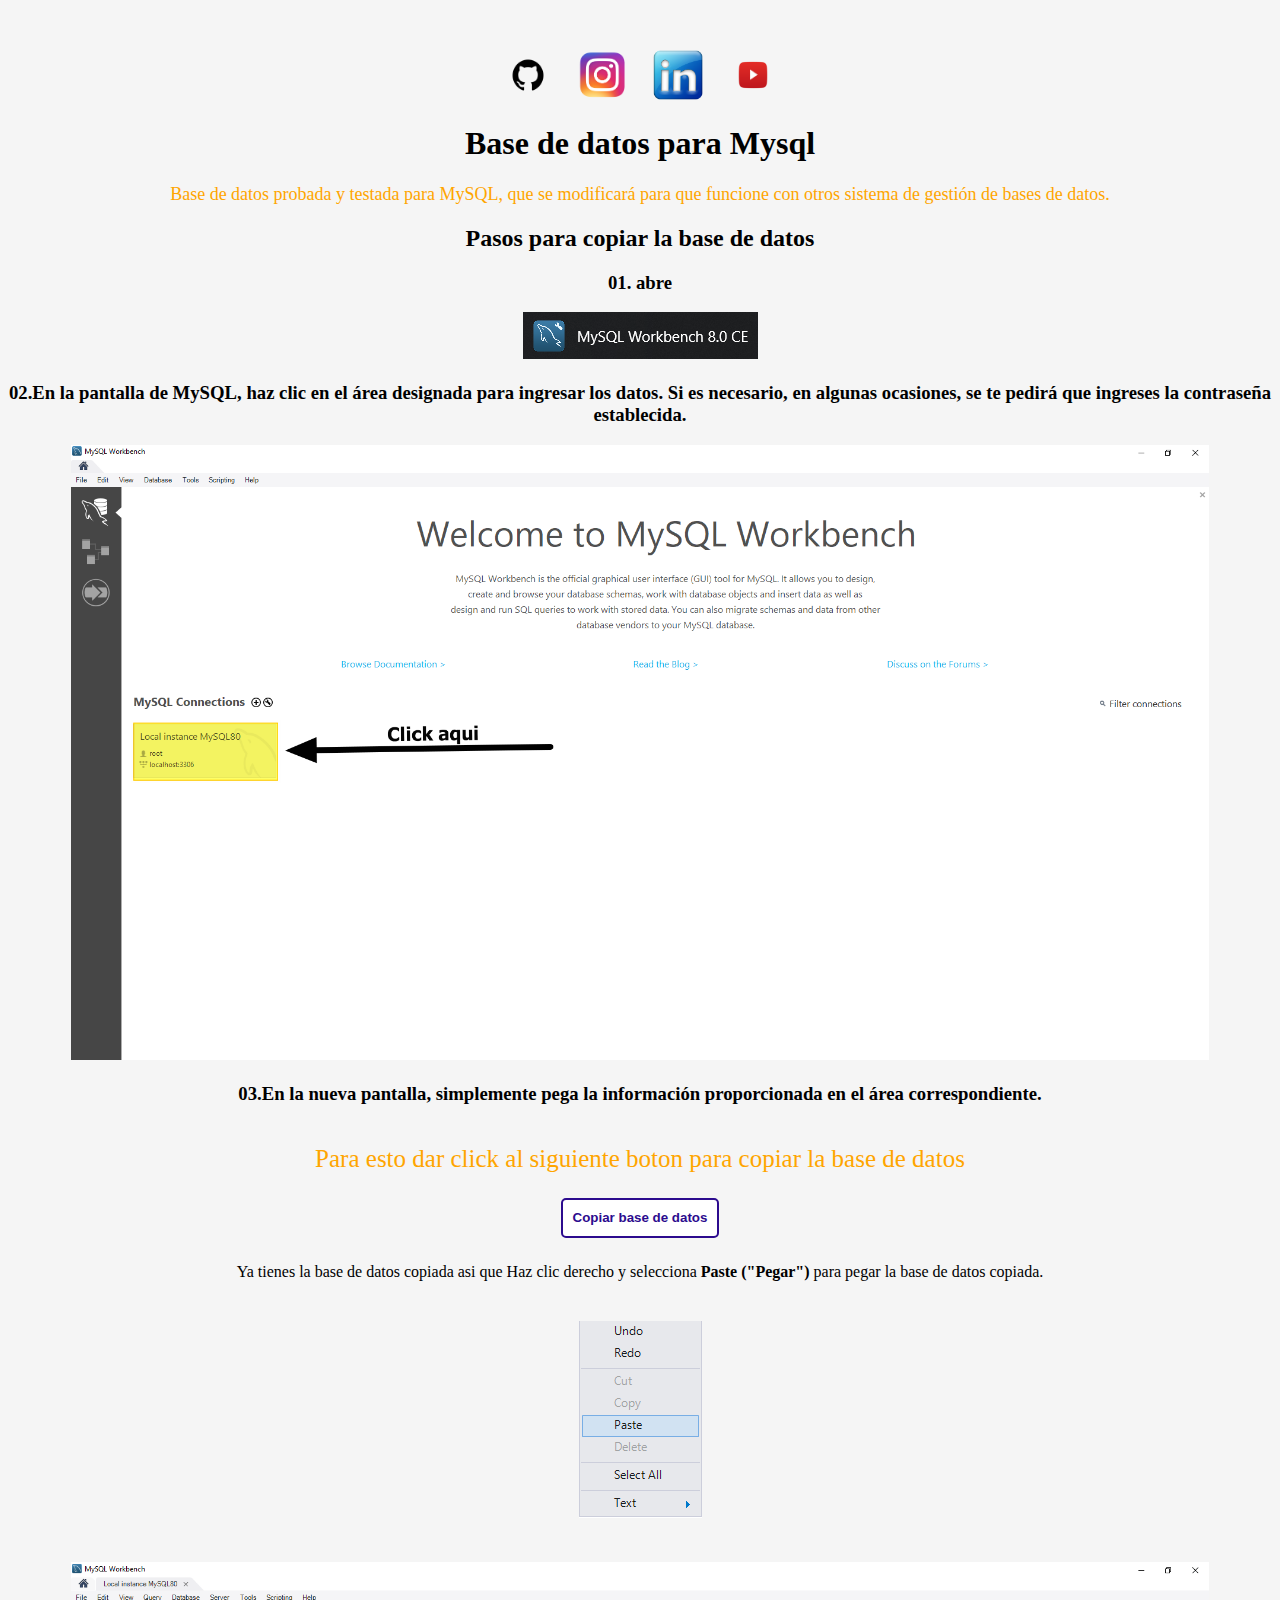
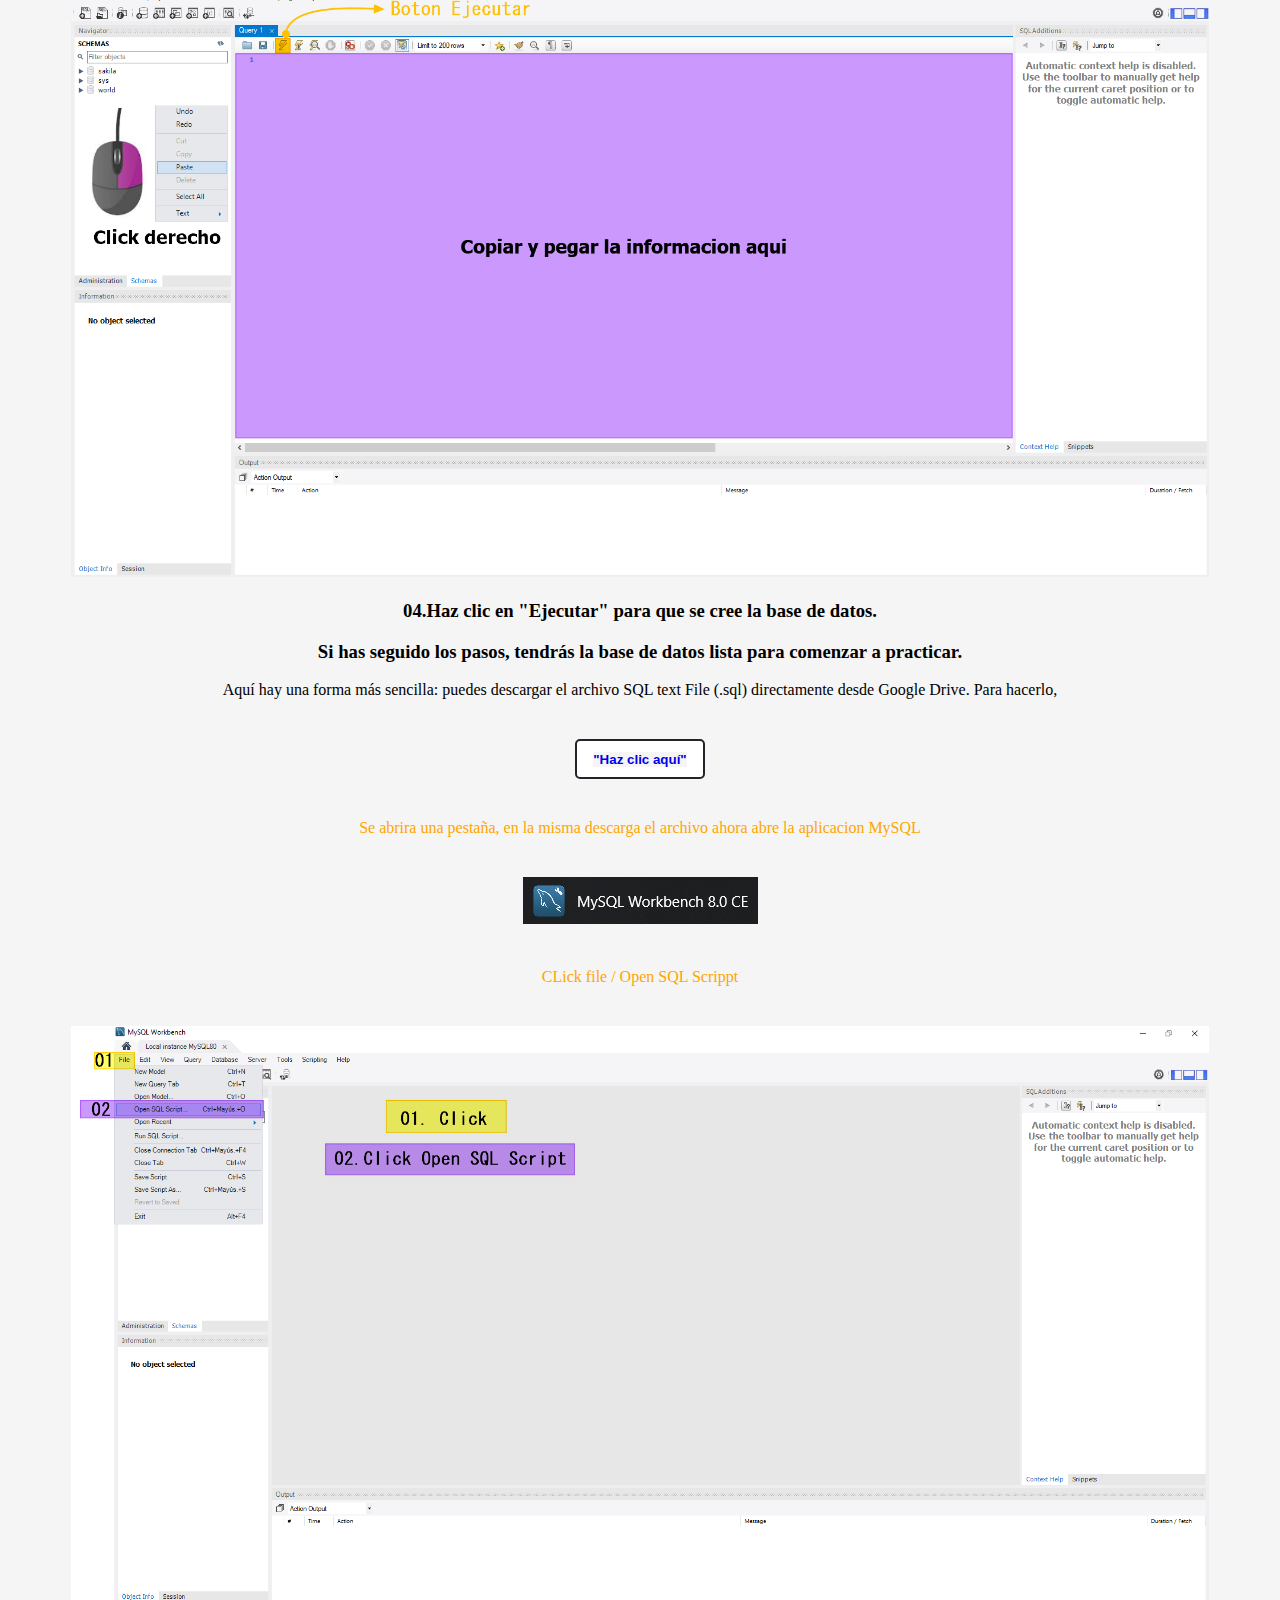
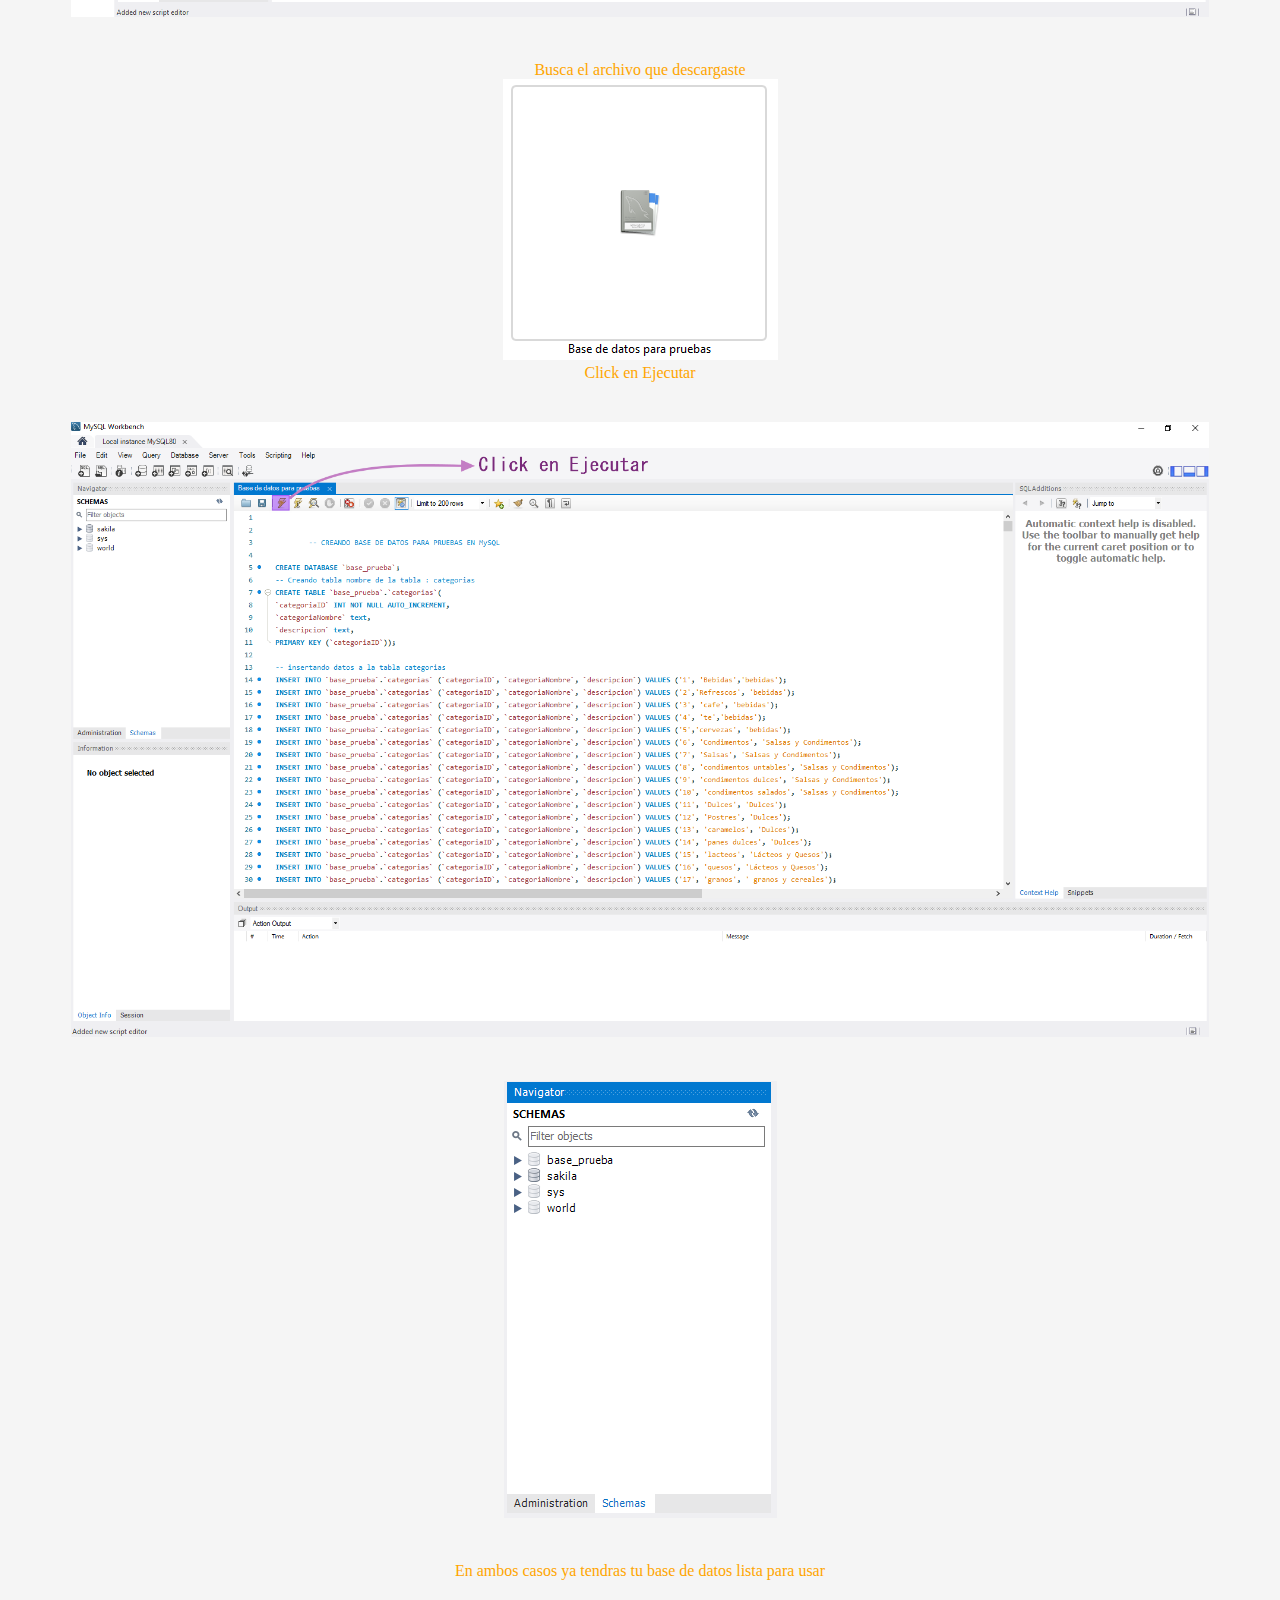
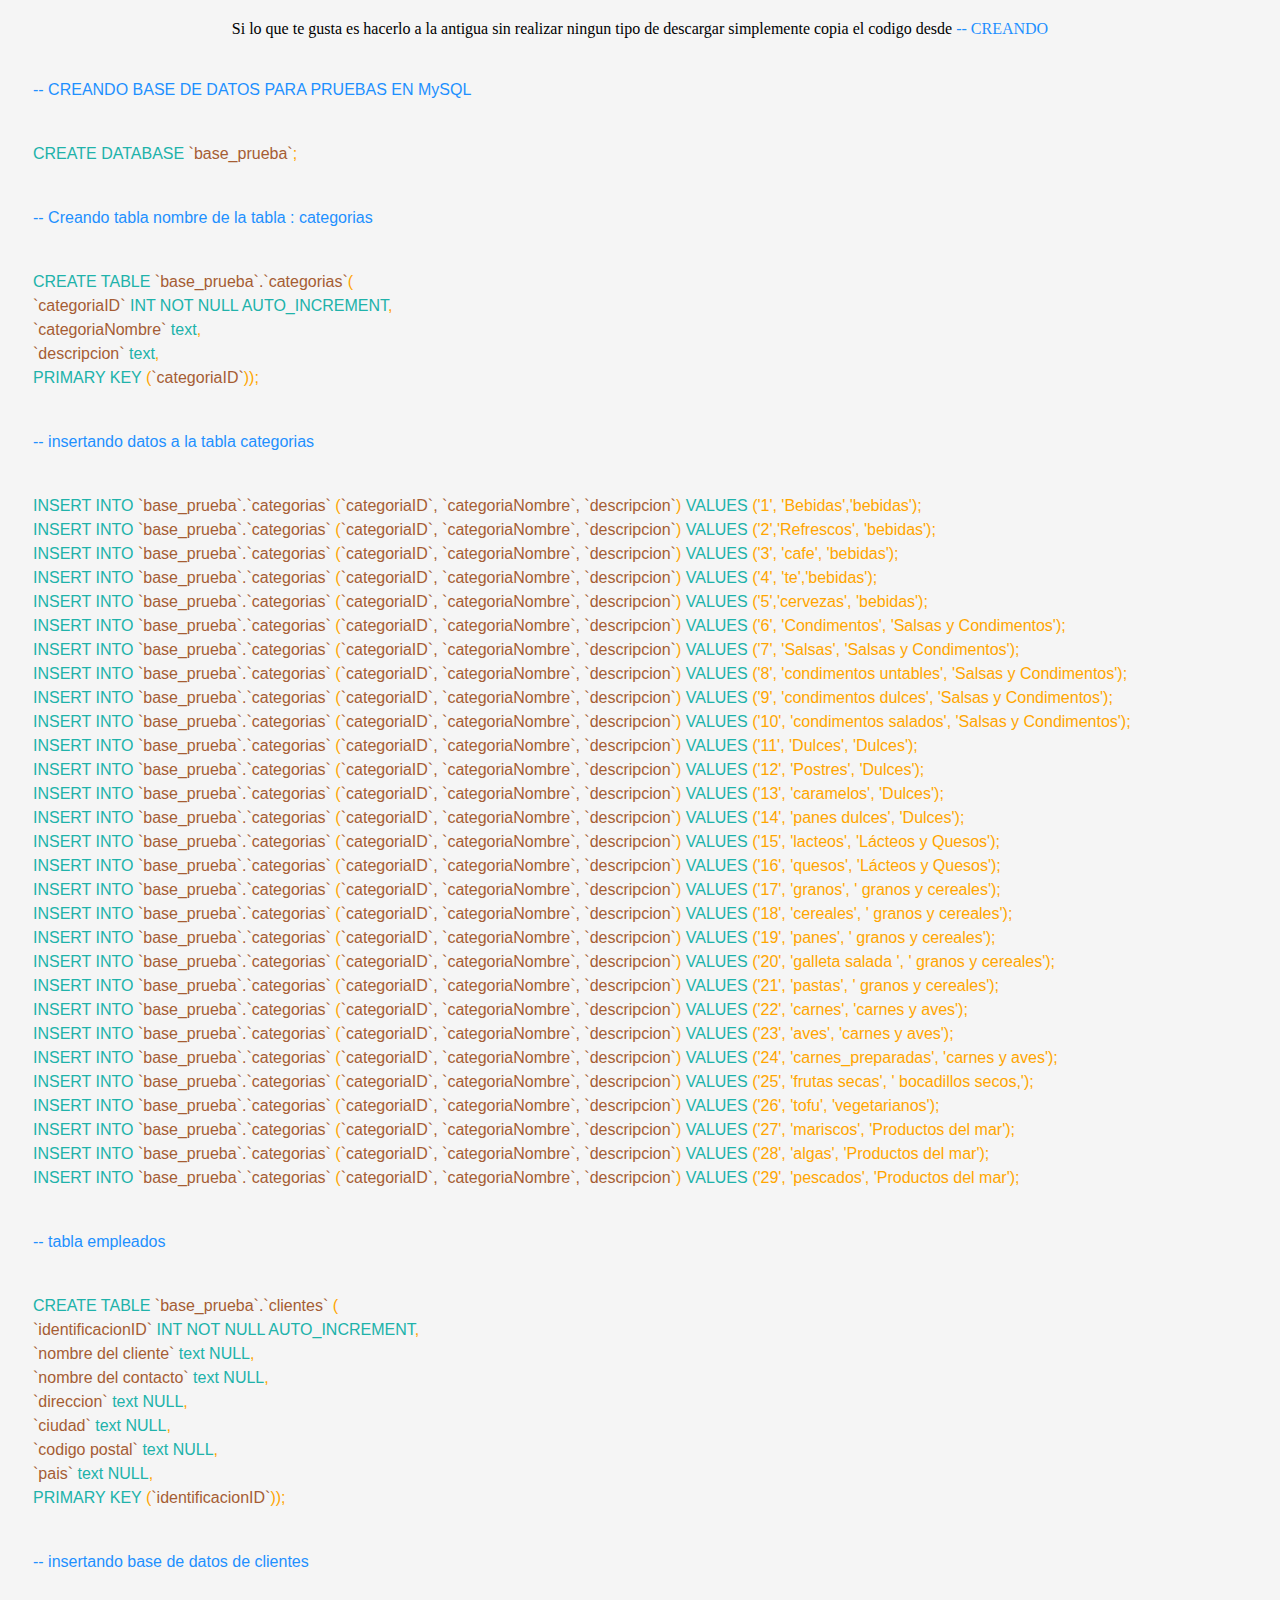
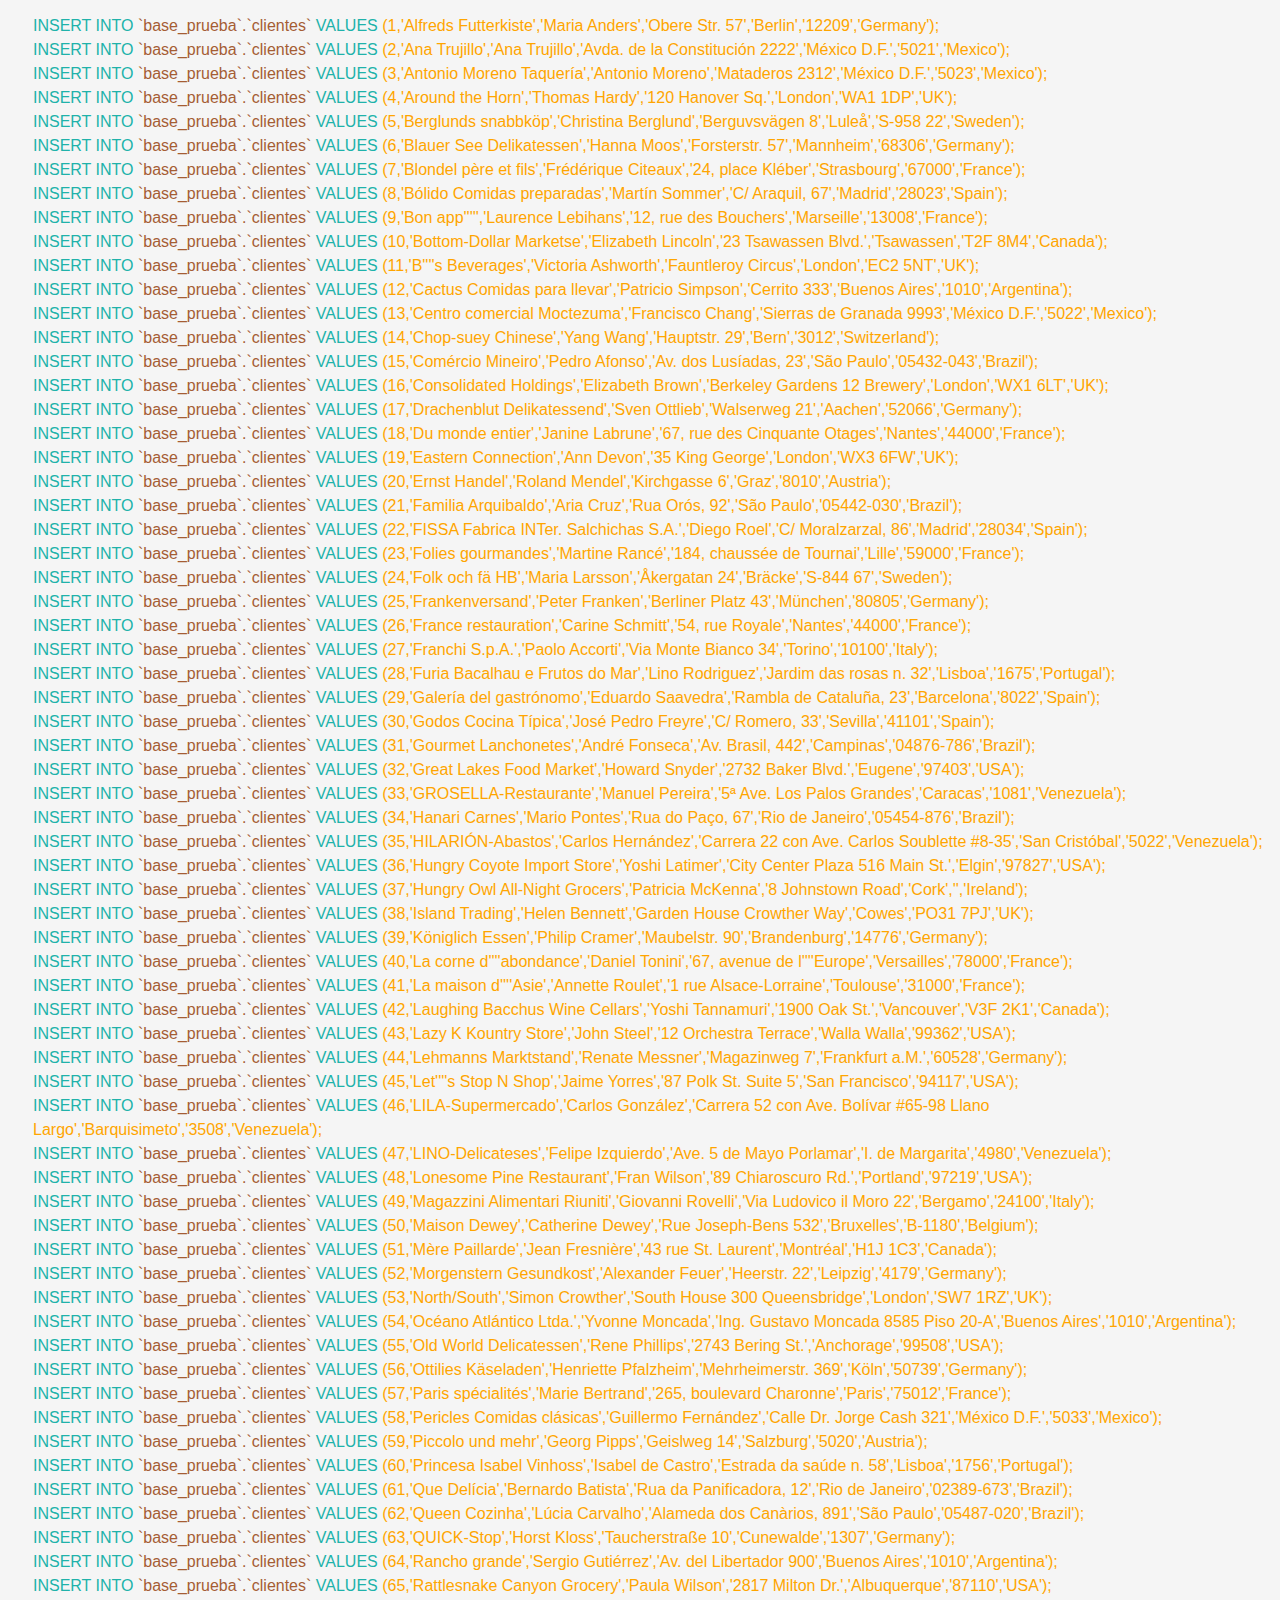
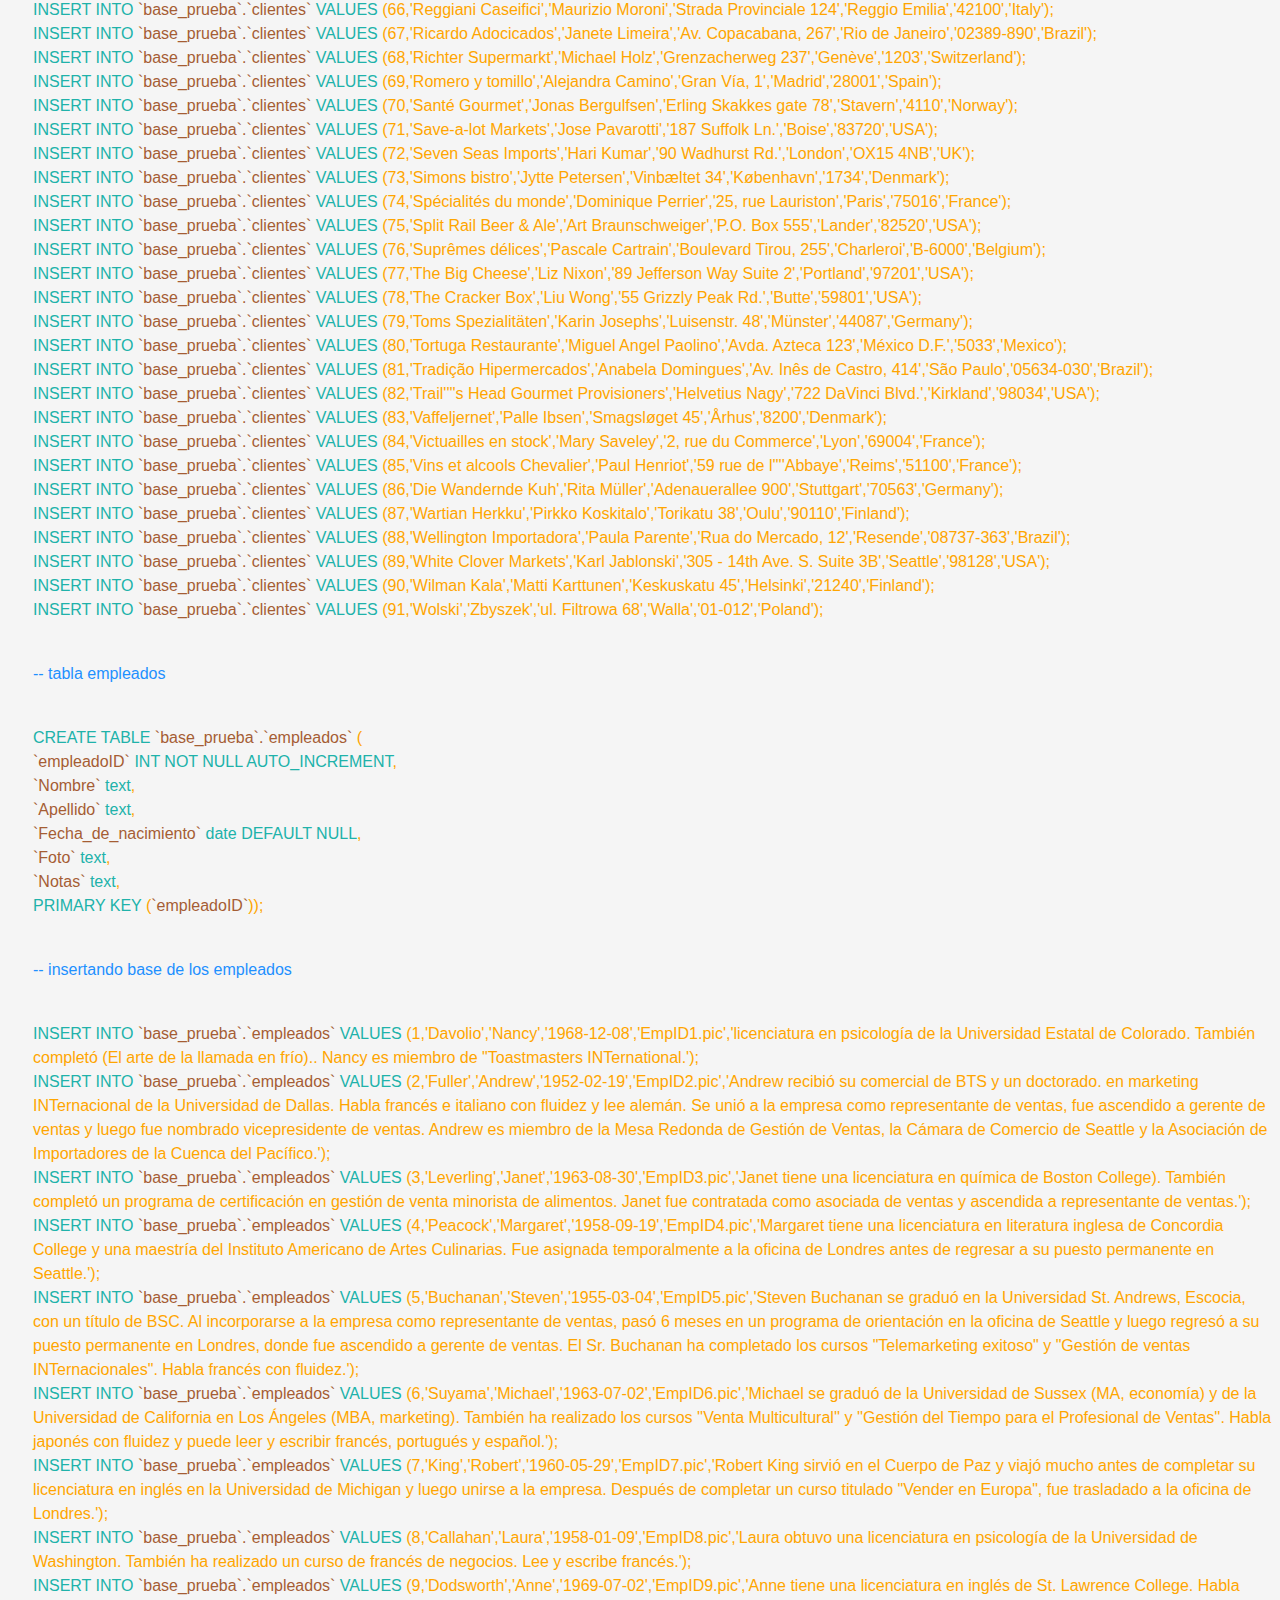
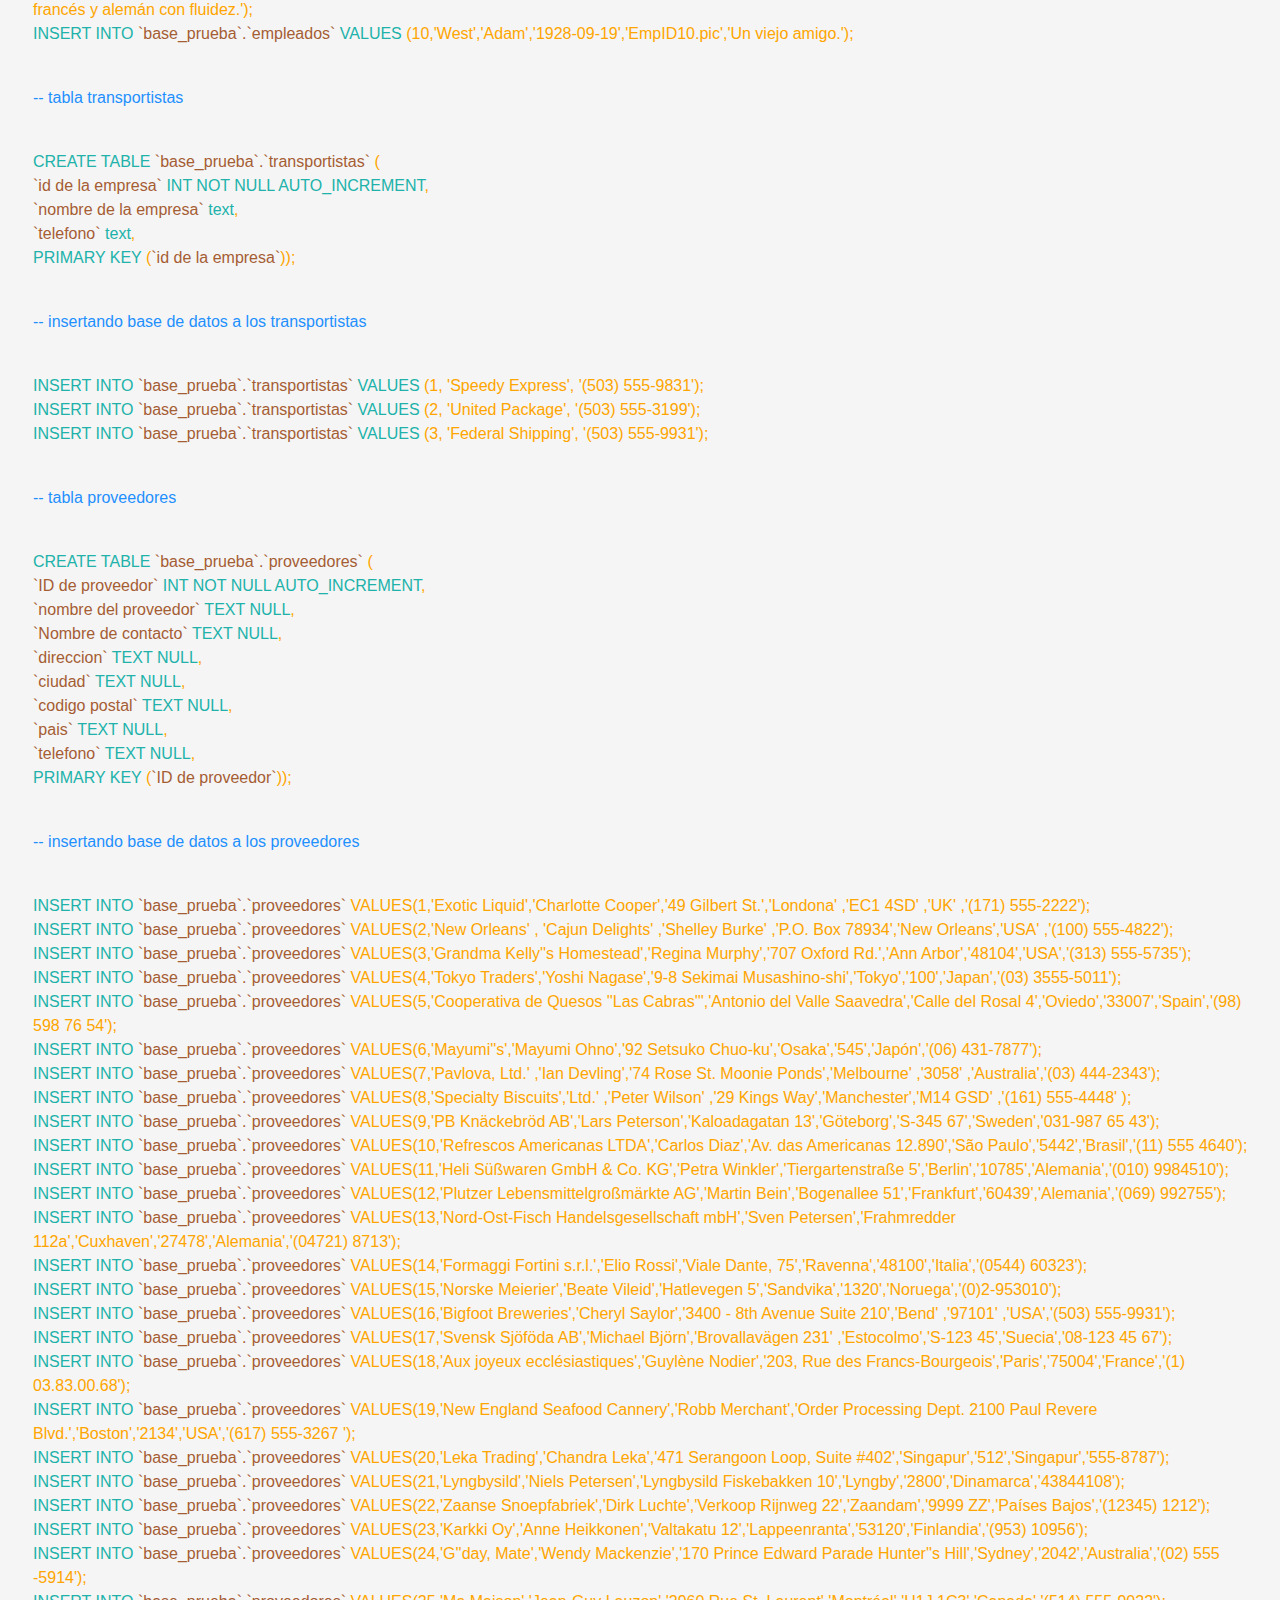
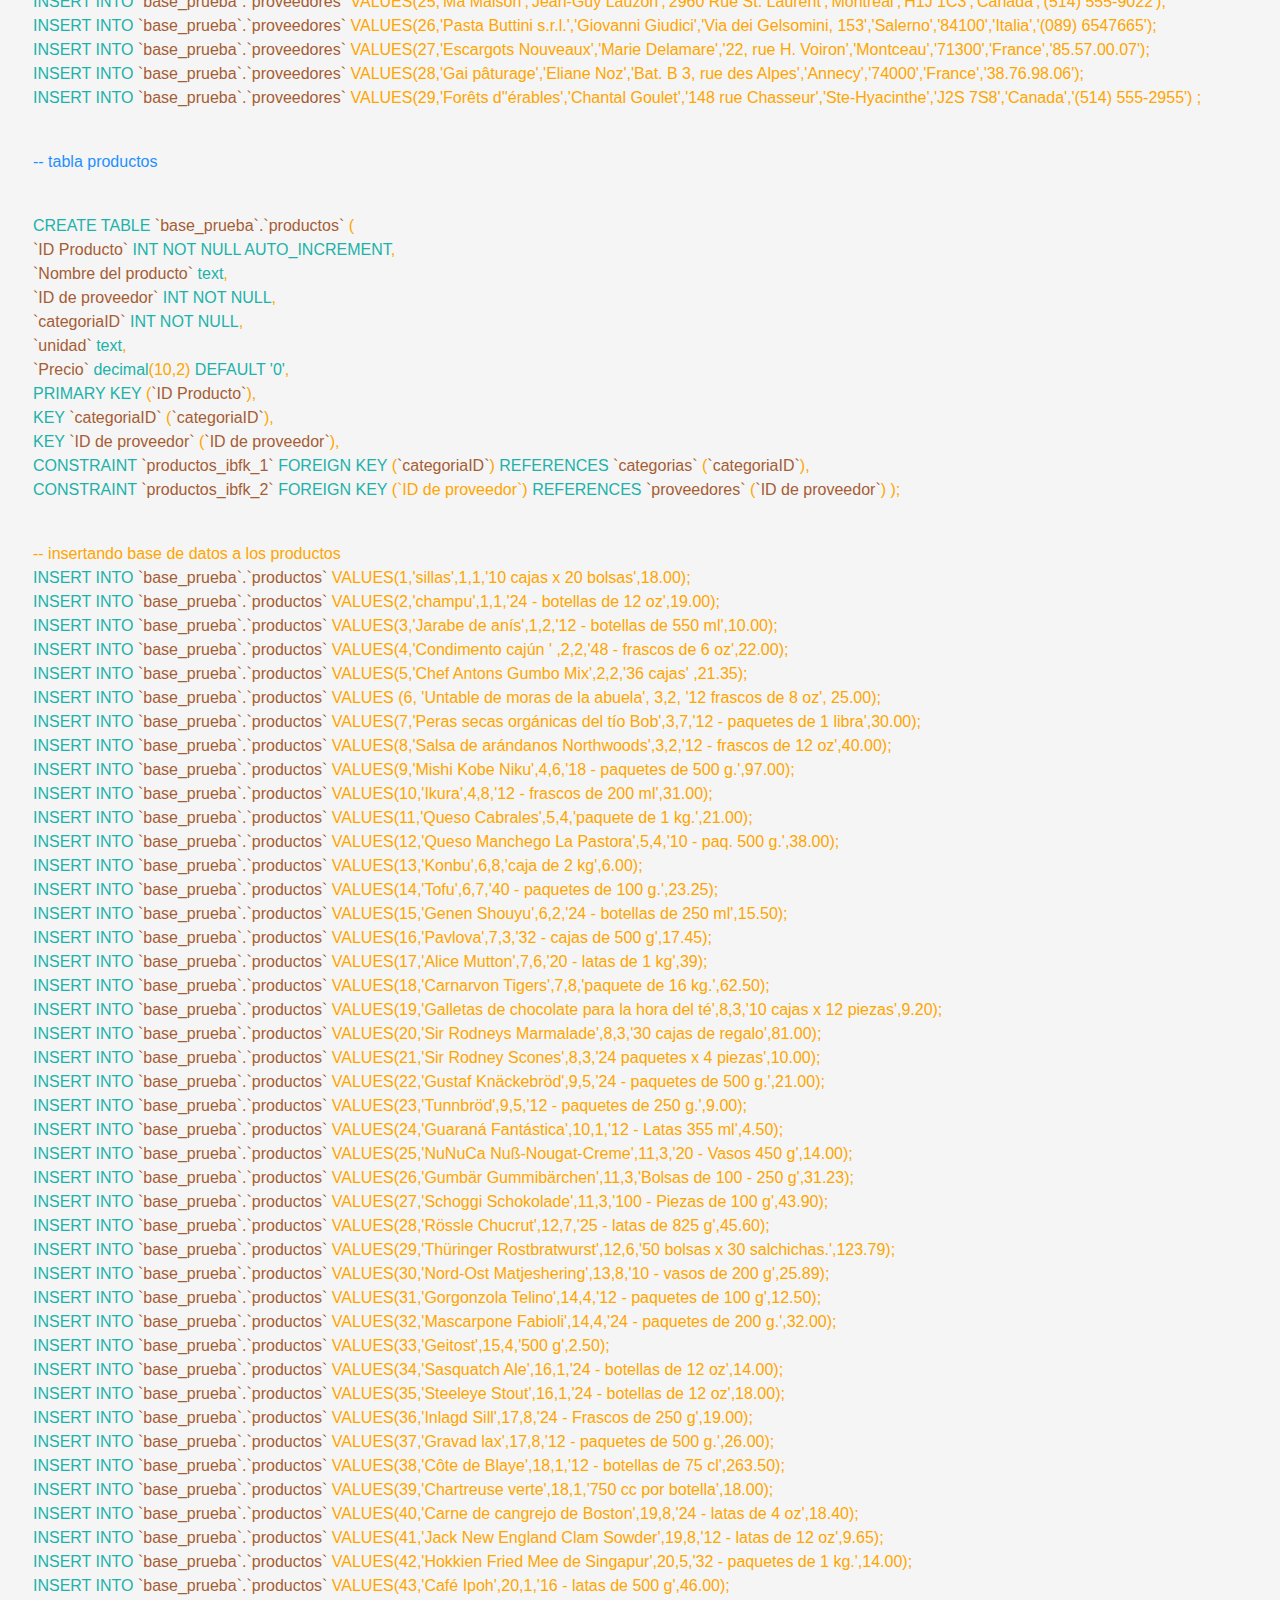
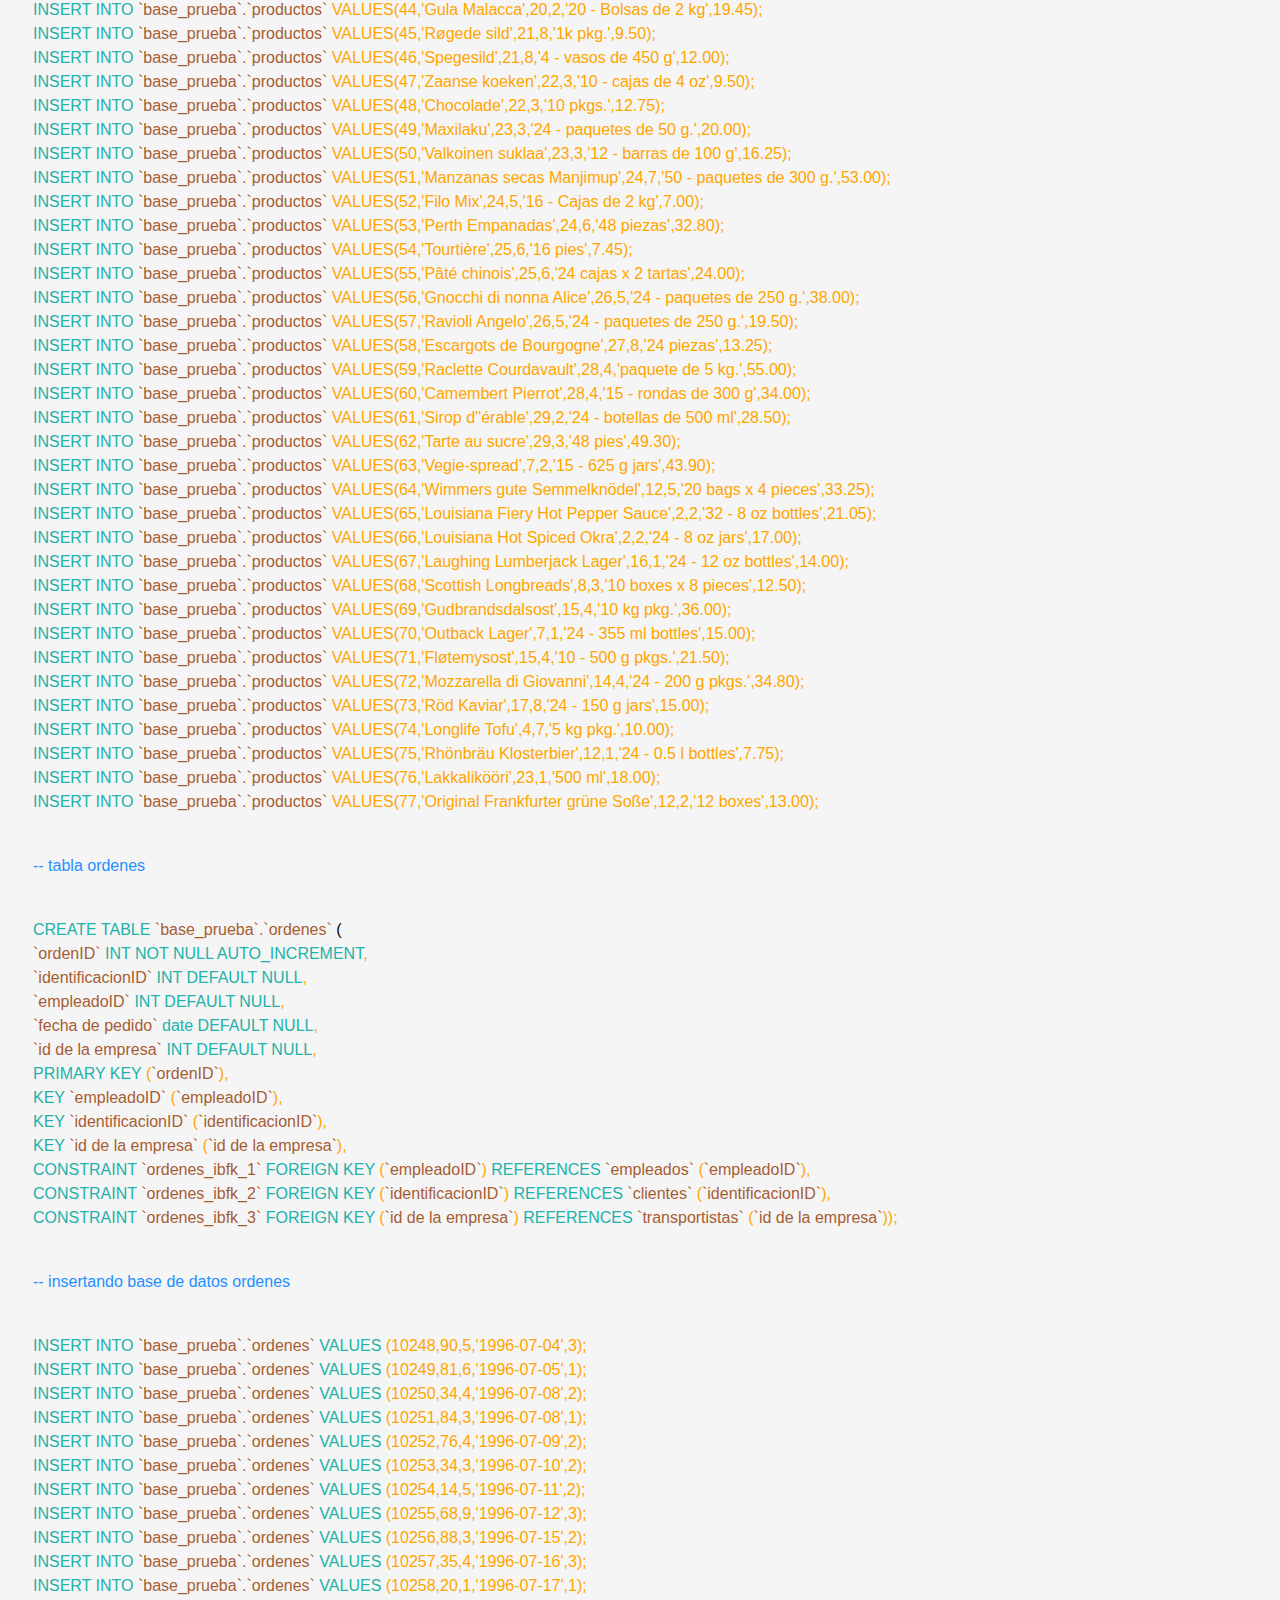
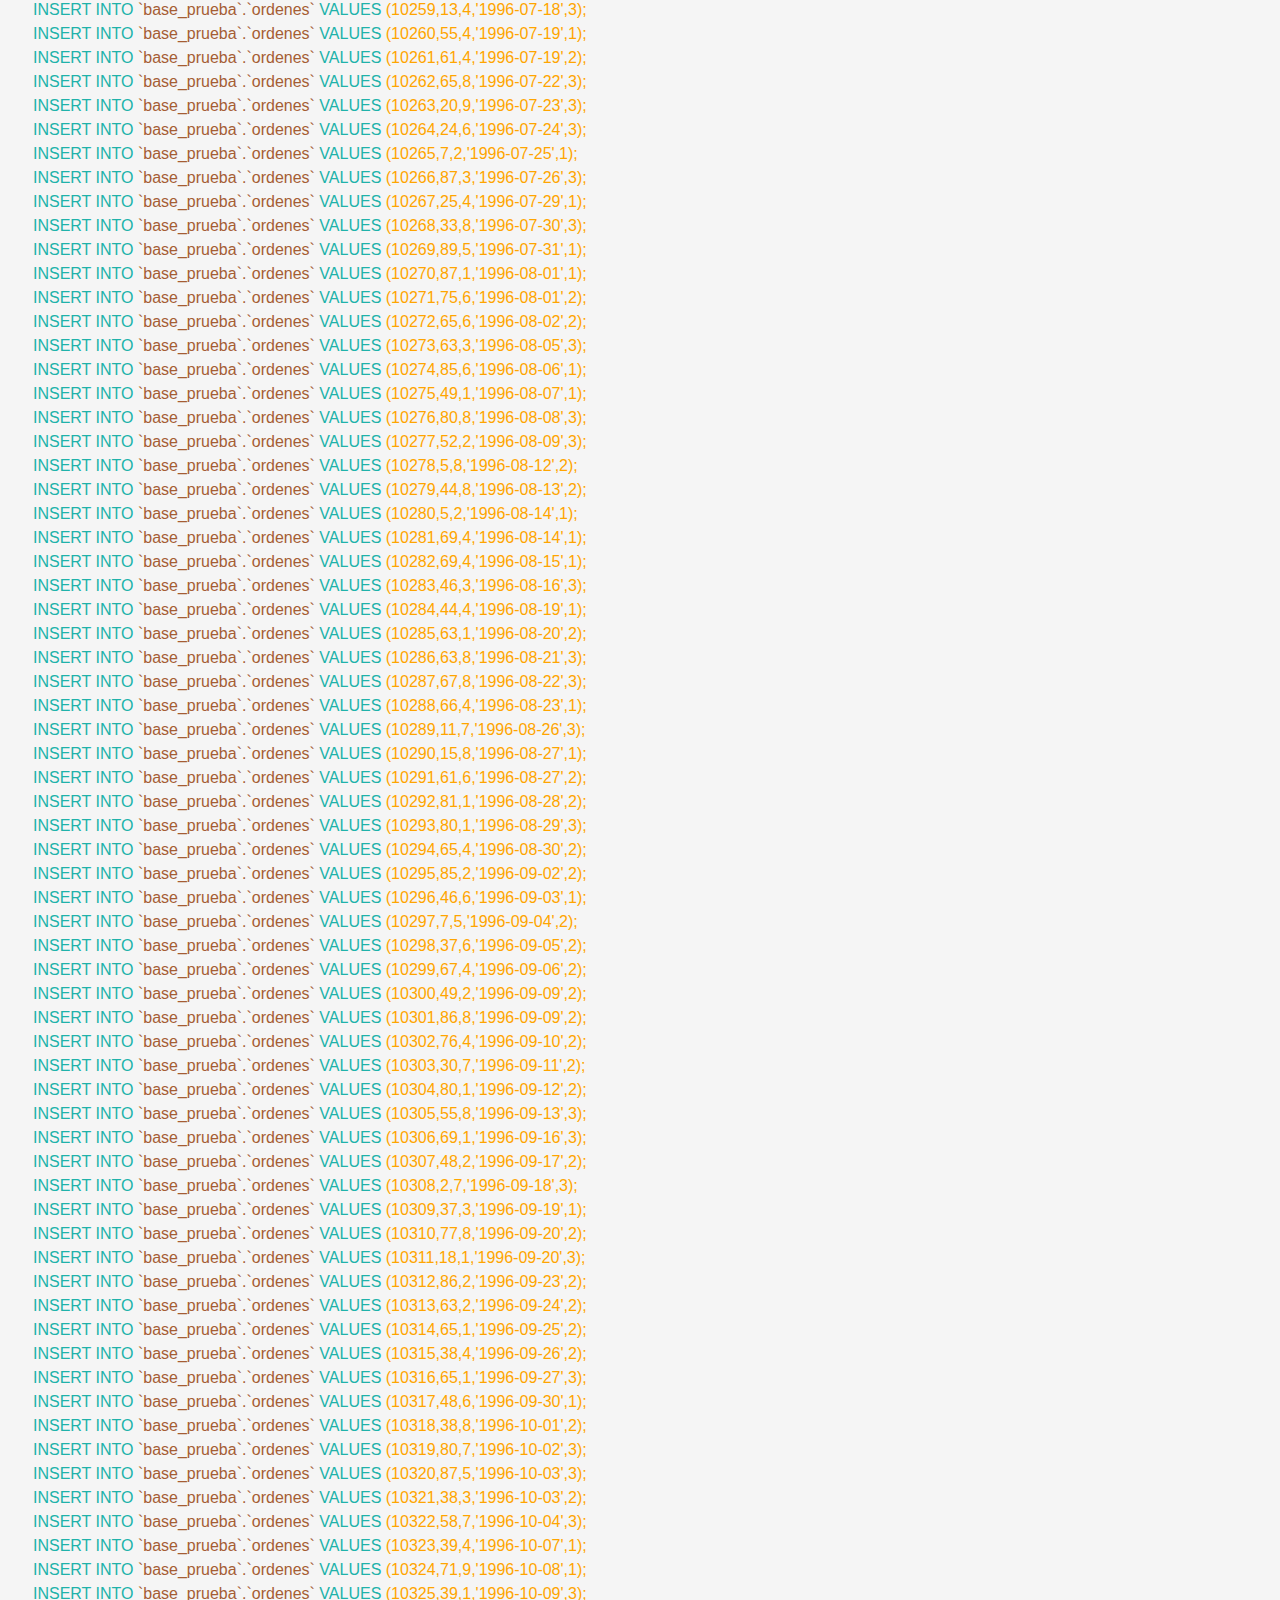
==== index.html @ 33989048 "si" ====
<!DOCTYPE html>
<html lang="en">

<head>
    <meta charset="UTF-8">
    <meta name="viewport" content="width=device-width, initial-scale=1.0">
    <title>Base de datos MySQL</title>
    <link rel="stylesheet" href="./estilos.css">
    <link rel="stylesheet" href="./imagenes.css">
</head>

<body>
    <div class="redes-sociales ">


        <a target="_blank" href="https://github.com/Jovannypra">
            <img class="icono" src="/img/github.png" alt="github">
        </a>
        <a target="_blank" href="https://www.instagram.com/jovannyrenaware/">
            <img class="icono" src="/img/instagram.png" alt="Instagram">
        </a>
        <a target="_blank" class="linkedin" href="https://www.linkedin.com/in/jovannypra/">
            <img class="icono" src="/img/linkedin.png" alt="Instagram">
        </a>
        <a target="_blank" href="https://www.youtube.com/channel/UCiBDNL7YQr61V8FxChAqtBA">
            <img class="icono" src="/img/youtube.png" alt="youtube">
        </a>
    </div>



    <div class="contenedor">

        <h1>Base de datos para Mysql</h1>
        <p class="estilo_P">Base de datos probada y testada para MySQL, que se modificará para que funcione con otros
            sistema de gestión
            de bases de datos.</p>
        <h2>Pasos para copiar la base de datos</h2>
        <h3>01. abre </h3>
        <img src="/img/Imagen 1.png" alt="Imagen MySQL">
        <h3>02.En la pantalla de MySQL, haz clic en el área designada para ingresar los datos. Si es necesario, en
            algunas ocasiones, se te pedirá que ingreses la contraseña establecida.</h3>
        <img class="imagen2" src="/img/Imagen 2.png" alt="">
        <h3>03.En la nueva pantalla, simplemente pega la información proporcionada en el área correspondiente.</h3>


        <!--!    boton -->







        <p class="tabla">
        <div>

            <p class="boton_p">Para esto dar click al siguiente boton para copiar la base de datos</p>
        </div>
        <button id="botonCopiar" class="boton css-button-sliding-to-top--blue">Copiar base de datos</button>
        </p>
        <p class="boton_p_2 ">Ya tienes la base de datos copiada asi que Haz clic derecho y selecciona <strong>Paste
                ("Pegar")</strong> para pegar la base de datos copiada.</p>
        <div class="tabla"><img src="/img/Imagen 5.png" alt="imagen de pegar "></div>

        <!--!   fin de boton -->

        <img class="imagen2" src="/img/Imagen 3.png" alt="">
        <h3>04.Haz clic en "Ejecutar" para que se cree la base de datos.</h3>
        <h3>Si has seguido los pasos, tendrás la base de datos lista para comenzar a practicar.</h3>
        <p class="boton_p_2">Aquí hay una forma más sencilla: puedes descargar el archivo SQL text File (.sql)
            directamente desde Google
            Drive. Para hacerlo, </p>

        <button class="tabla css-button-sliding-to-bottom--black"><a
                href="https://drive.google.com/file/d/1MKZ_PfhtAcvGy-qDiEs-nDozr49m9msB/view?usp=sharing"
                target="_blank">"Haz clic aquí" </a></button>

        <p>Se abrira una pestaña, en la misma descarga el archivo ahora abre la aplicacion MySQL</p>
        <div class="tabla"><img src="/img/Imagen 1.png" alt=""></div>

        <p>CLick file / Open SQL Scrippt</p>

        <div class="tabla"><img class="imagen2" src="/img/Imagen 7.png" alt=""></div>
        <p>Busca el archivo que descargaste </p>
        <img src="/img/Imagen 8.png" alt="">
        <p>Click en Ejecutar</p>
        <div class="tabla"><img class="imagen2" src="/img/Imagen 9.png" alt=""></div>
        <div class="tabla"> <img src="/img/Imagen 10.png" alt=""></div>
        <div class="tabla">
            <p>En ambos casos ya tendras tu base de datos lista para usar</p>
        </div>
        <p class="boton_p_2">Si lo que te gusta es hacerlo a la antigua sin realizar ningun tipo de descargar
            simplemente copia el codigo desde <span class="comentario">-- CREANDO</span></p>
    </div>




    <div class="contenedor_pre">


        <!--!  CREANDO BASE DE DATOS -->

        <div class="tabla">
            <div class="tabla">
                <div class="tabla">
                    <p class=" comentario">-- CREANDO BASE DE DATOS PARA PRUEBAS EN MySQL </p>
                </div>
            </div>


            <div class="tabla">
                <p><span class="create">CREATE DATABASE</span> <span class="nombres">`base_prueba`</span>;</p>
            </div>

            <!--! CREANDO LA TABLA CATEGORIAS -->

            <div class="tabla">
                <p class="comentario">-- Creando tabla nombre de la tabla : categorias</p>
            </div>

            <div class="tabla">
                <p><span class="create">CREATE TABLE</span> <span class="nombres">`base_prueba`.`categorias`</span>(</p>
                <p><span class="nombres">`categoriaID`</span> <span class="create"><span class="create">INT NOT NULL
                            AUTO_INCREMENT</span></span>,</p>
                <p><span class="nombres">`categoriaNombre`</span> <span class="create">text</span>,</p>
                <p><span class="nombres">`descripcion`</span> <span class="create">text</span>,</p>
                <p><span class="create">PRIMARY KEY</span> (<span class="nombres">`categoriaID`</span>));</p>
            </div>



            <div class="tabla"><span class="comentario"> -- insertando datos a la tabla categorias</span></div>

            <p>
                <span class="create">INSERT INTO</span> <span class="nombres">`base_prueba`.`categorias`</span> (<span
                    class="nombres">`categoriaID`, `categoriaNombre`, `descripcion`</span>) <span class="create">VALUES
                </span> (<span class="info">'1', 'Bebidas','bebidas'</span>);
            </p>
            <p>
                <span class="create">INSERT INTO</span> <span class="nombres">`base_prueba`.`categorias`</span> (<span
                    class="nombres">`categoriaID`, `categoriaNombre`, `descripcion`</span>) <span class="create">VALUES
                </span> (<span class="info">'2','Refrescos', 'bebidas'</span>);
            </p>
            <p>
                <span class="create">INSERT INTO</span> <span class="nombres">`base_prueba`.`categorias`</span> (<span
                    class="nombres">`categoriaID`, `categoriaNombre`, `descripcion`</span>) <span class="create">VALUES
                </span> (<span class="info">'3', 'cafe',
                    'bebidas'</span>);
            </p>
            <p>
                <span class="create">INSERT INTO</span> <span class="nombres">`base_prueba`.`categorias`</span> (<span
                    class="nombres">`categoriaID`, `categoriaNombre`, `descripcion`</span>) <span class="create">VALUES
                </span> <span class="info">('4', 'te','bebidas');</span>
            </p>
            <p>
                <span class="create">INSERT INTO</span> <span class="nombres">`base_prueba`.`categorias`</span> (<span
                    class="nombres">`categoriaID`, `categoriaNombre`, `descripcion`</span>) <span class="create">VALUES
                </span> (<span class="info">'5','cervezas', 'bebidas'</span>);
            </p>
            <p>
                <span class="create">INSERT INTO</span> <span class="nombres">`base_prueba`.`categorias`</span> (<span
                    class="nombres">`categoriaID`, `categoriaNombre`, `descripcion`</span>) <span class="create">VALUES
                </span> (<span class="info">'6', 'Condimentos', 'Salsas y Condimentos'</span>);
            </p>
            <p>
                <span class="create">INSERT INTO</span> <span class="nombres">`base_prueba`.`categorias`</span> (<span
                    class="nombres">`categoriaID`, `categoriaNombre`, `descripcion`</span>) <span class="create">VALUES
                </span> (<span class="info">'7', 'Salsas', 'Salsas y Condimentos'</span>);
            </p>
            <p>
                <span class="create">INSERT INTO</span> <span class="nombres">`base_prueba`.`categorias`</span> (<span
                    class="nombres">`categoriaID`, `categoriaNombre`, `descripcion`</span>) <span class="create">VALUES
                </span> (<span class="info">'8', 'condimentos untables', 'Salsas y Condimentos'</span>);
            </p>
            <p>
                <span class="create">INSERT INTO</span> <span class="nombres">`base_prueba`.`categorias`</span> (<span
                    class="nombres">`categoriaID`, `categoriaNombre`, `descripcion`</span>) <span class="create">VALUES
                </span> (<span class="info">'9', 'condimentos dulces', 'Salsas y Condimentos'</span>);
            </p>
            <p>
                <span class="create">INSERT INTO</span> <span class="nombres">`base_prueba`.`categorias`</span> (<span
                    class="nombres">`categoriaID`, `categoriaNombre`, `descripcion`</span>) <span class="create">VALUES
                </span> ('10',
                <span class="info">'condimentos salados', 'Salsas y Condimentos'</span>);
            </p>
            <p>
                <span class="create">INSERT INTO</span> <span class="nombres">`base_prueba`.`categorias`</span> (<span
                    class="nombres">`categoriaID`, `categoriaNombre`, `descripcion`</span>) <span class="create">VALUES
                </span> ('11', 'Dulces',
                'Dulces');
            </p>
            <p>
                <span class="create">INSERT INTO</span> <span class="nombres">`base_prueba`.`categorias`</span> (<span
                    class="nombres">`categoriaID`, `categoriaNombre`, `descripcion`</span>) <span class="create">VALUES
                </span> (<span class="info">'12', 'Postres', 'Dulces'</span>);
            </p>
            <p>
                <span class="create">INSERT INTO</span> <span class="nombres">`base_prueba`.`categorias`</span> (<span
                    class="nombres">`categoriaID`, `categoriaNombre`, `descripcion`</span>) <span class="create">VALUES
                </span> (<span class="info">'13', 'caramelos', 'Dulces'</span>);
            </p>
            <p>
                <span class="create">INSERT INTO</span> <span class="nombres">`base_prueba`.`categorias`</span> (<span
                    class="nombres">`categoriaID`, `categoriaNombre`, `descripcion`</span>) <span class="create">VALUES
                </span> (<span class="info">'14', 'panes dulces', 'Dulces'</span>);
            </p>
            <p>
                <span class="create">INSERT INTO</span> <span class="nombres">`base_prueba`.`categorias`</span> (<span
                    class="nombres">`categoriaID`, `categoriaNombre`, `descripcion`</span>) <span class="create">VALUES
                </span> ('15', 'lacteos', 'Lácteos y Quesos');
            </p>
            <p>
                <span class="create">INSERT INTO</span> <span class="nombres">`base_prueba`.`categorias`</span> (<span
                    class="nombres">`categoriaID`, `categoriaNombre`, `descripcion`</span>) <span class="create">VALUES
                </span> ('16', 'quesos',
                'Lácteos y Quesos');
            </p>
            <p>
                <span class="create">INSERT INTO</span> <span class="nombres">`base_prueba`.`categorias`</span> (<span
                    class="nombres">`categoriaID`, `categoriaNombre`, `descripcion`</span>) <span class="create">VALUES
                </span> ('17', 'granos',
                ' granos y cereales');
            </p>
            <p>
                <span class="create">INSERT INTO</span> <span class="nombres">`base_prueba`.`categorias`</span> (<span
                    class="nombres">`categoriaID`, `categoriaNombre`, `descripcion`</span>) <span class="create">VALUES
                </span> ('18',
                'cereales', ' granos y cereales');
            </p>
            <p>
                <span class="create">INSERT INTO</span> <span class="nombres">`base_prueba`.`categorias`</span> (<span
                    class="nombres">`categoriaID`, `categoriaNombre`, `descripcion`</span>) <span class="create">VALUES
                </span> ('19', 'panes',
                ' granos y cereales');
            </p>
            <p>
                <span class="create">INSERT INTO</span> <span class="nombres">`base_prueba`.`categorias`</span> (<span
                    class="nombres">`categoriaID`, `categoriaNombre`, `descripcion`</span>) <span class="create">VALUES
                </span> ('20', 'galleta
                salada ', ' granos y cereales');
            </p>
            <p>
                <span class="create">INSERT INTO</span> <span class="nombres">`base_prueba`.`categorias`</span> (<span
                    class="nombres">`categoriaID`, `categoriaNombre`, `descripcion`</span>) <span class="create">VALUES
                </span> ('21', 'pastas',
                ' granos y cereales');
            </p>
            <p>
                <span class="create">INSERT INTO</span> <span class="nombres">`base_prueba`.`categorias`</span> (<span
                    class="nombres">`categoriaID`, `categoriaNombre`, `descripcion`</span>) <span class="create">VALUES
                </span> ('22', 'carnes',
                'carnes y aves');
            </p>
            <p>
                <span class="create">INSERT INTO</span> <span class="nombres">`base_prueba`.`categorias`</span> (<span
                    class="nombres">`categoriaID`, `categoriaNombre`, `descripcion`</span>) <span class="create">VALUES
                </span> ('23', 'aves',
                'carnes y aves');
            </p>
            <p>
                <span class="create">INSERT INTO</span> <span class="nombres">`base_prueba`.`categorias`</span> (<span
                    class="nombres">`categoriaID`, `categoriaNombre`, `descripcion`</span>) <span class="create">VALUES
                </span> ('24',
                'carnes_preparadas', 'carnes y aves');
            </p>
            <p>
                <span class="create">INSERT INTO</span> <span class="nombres">`base_prueba`.`categorias`</span> (<span
                    class="nombres">`categoriaID`, `categoriaNombre`, `descripcion`</span>) <span class="create">VALUES
                </span> ('25', 'frutas
                secas', ' bocadillos secos,');
            </p>
            <p>
                <span class="create">INSERT INTO</span> <span class="nombres">`base_prueba`.`categorias`</span> (<span
                    class="nombres">`categoriaID`, `categoriaNombre`, `descripcion`</span>) <span class="create">VALUES
                </span> ('26', 'tofu',
                'vegetarianos');
            </p>
            <p>
                <span class="create">INSERT INTO</span> <span class="nombres">`base_prueba`.`categorias`</span> (<span
                    class="nombres">`categoriaID`, `categoriaNombre`, `descripcion`</span>) <span class="create">VALUES
                </span> ('27',
                'mariscos', 'Productos del mar');
            </p>
            <p>
                <span class="create">INSERT INTO</span> <span class="nombres">`base_prueba`.`categorias`</span> (<span
                    class="nombres">`categoriaID`, `categoriaNombre`, `descripcion`</span>) <span class="create">VALUES
                </span> ('28', 'algas',
                'Productos del mar');
            </p>
            <p>
                <span class="create">INSERT INTO</span> <span class="nombres">`base_prueba`.`categorias`</span> (<span
                    class="nombres">`categoriaID`, `categoriaNombre`, `descripcion`</span>) <span class="create">VALUES
                </span> ('29',
                'pescados', 'Productos del mar');
            </p>
        </div>

        <!--!  TABLA EMPLEADOS -->

        <div class="tabla"> <span class="comentario">-- tabla empleados</span></div>

        <div class="tabla">
            <p><span class="create">CREATE TABLE</span> <span class="nombres">`base_prueba`.`clientes`</span> (</p>
            <p> <span class="nombres">`identificacionID`</span> <span class="create">INT NOT NULL AUTO_INCREMENT</span>,
            </p>
            <p> <span class="nombres">`nombre del cliente`</span> <span class="create">text</span> <span
                    class="create">NULL</span>,</p>
            <p> <span class="nombres">`nombre del contacto`</span> <span class="create">text</span> <span
                    class="create">NULL</span>,</p>
            <p> <span class="nombres">`direccion`</span> <span class="create">text</span> <span
                    class="create">NULL</span>,</p>
            <p><span class="nombres">`ciudad` </span><span class="create">text</span> <span class="create">NULL</span>,
            </p>
            <p> <span class="nombres">`codigo postal`</span> <span class="create">text</span> <span
                    class="create">NULL</span>,</p>
            <p><span class="nombres">`pais`</span> <span class="create">text</span> <span class="create">NULL</span>,
            </p>
            <p><span class="create">PRIMARY KEY</span> (<span class="nombres">`identificacionID`</span>));</p>
        </div>

        <!--! DATOS DE LA TABLA CATEGORIAS -->

        <div class="tabla"><span class="comentario">-- insertando base de datos de clientes</span></div>

        <div class="tabla">
            <p>
                <span class="create">INSERT INTO</span> <span class="nombres">`base_prueba`.`clientes`</span> <span
                    class="create">VALUES </span>(1,'Alfreds
                Futterkiste','Maria Anders','Obere Str.
                57','Berlin','12209','Germany');
            </p>

            <p>
                <span class="create">INSERT INTO</span> <span class="nombres">`base_prueba`.`clientes`</span> <span
                    class="create">VALUES </span>(2,'Ana
                Trujillo','Ana Trujillo','Avda. de la Constitución
                2222','México D.F.','5021','Mexico');
            </p>
            <p>
                <span class="create">INSERT INTO</span> <span class="nombres">`base_prueba`.`clientes`</span> <span
                    class="create">VALUES </span>(3,'Antonio
                Moreno Taquería','Antonio Moreno','Mataderos
                2312','México D.F.','5023','Mexico');
            </p>
            <p>
                <span class="create">INSERT INTO</span> <span class="nombres">`base_prueba`.`clientes`</span> <span
                    class="create">VALUES </span>(4,'Around
                the Horn','Thomas Hardy','120 Hanover Sq.','London','WA1
                1DP','UK');
            </p>
            <p>
                <span class="create">INSERT INTO</span> <span class="nombres">`base_prueba`.`clientes`</span> <span
                    class="create">VALUES
                </span>(5,'Berglunds snabbköp','Christina Berglund','Berguvsvägen
                8','Luleå','S-958 22','Sweden');
            </p>
            <p>
                <span class="create">INSERT INTO</span> <span class="nombres">`base_prueba`.`clientes`</span> <span
                    class="create">VALUES </span>(6,'Blauer
                See Delikatessen','Hanna Moos','Forsterstr.
                57','Mannheim','68306','Germany');
            </p>
            <p>
                <span class="create">INSERT INTO</span> <span class="nombres">`base_prueba`.`clientes`</span> <span
                    class="create">VALUES </span>(7,'Blondel
                père et fils','Frédérique Citeaux','24, place
                Kléber','Strasbourg','67000','France');
            </p>
            <p>
                <span class="create">INSERT INTO</span> <span class="nombres">`base_prueba`.`clientes`</span> <span
                    class="create">VALUES </span>(8,'Bólido
                Comidas preparadas','Martín Sommer','C/ Araquil,
                67','Madrid','28023','Spain');
            </p>
            <p>
                <span class="create">INSERT INTO</span> <span class="nombres">`base_prueba`.`clientes`</span> <span
                    class="create">VALUES </span>(9,'Bon
                app''''','Laurence Lebihans','12, rue des
                Bouchers','Marseille','13008','France');
            </p>
            <p>
                <span class="create">INSERT INTO</span> <span class="nombres">`base_prueba`.`clientes`</span> <span
                    class="create">VALUES
                </span>(10,'Bottom-Dollar Marketse','Elizabeth Lincoln','23 Tsawassen
                Blvd.','Tsawassen','T2F 8M4','Canada');
            </p>
            <p>
                <span class="create">INSERT INTO</span> <span class="nombres">`base_prueba`.`clientes`</span> <span
                    class="create">VALUES </span>(11,'B''''s
                Beverages','Victoria Ashworth','Fauntleroy
                Circus','London','EC2 5NT','UK');
            </p>
            <p>
                <span class="create">INSERT INTO</span> <span class="nombres">`base_prueba`.`clientes`</span> <span
                    class="create">VALUES </span>(12,'Cactus
                Comidas para llevar','Patricio Simpson','Cerrito
                333','Buenos Aires','1010','Argentina');
            </p>
            <p>
                <span class="create">INSERT INTO</span> <span class="nombres">`base_prueba`.`clientes`</span> <span
                    class="create">VALUES </span>(13,'Centro
                comercial Moctezuma','Francisco Chang','Sierras de
                Granada 9993','México D.F.','5022','Mexico');
            </p>
            <p>
                <span class="create">INSERT INTO</span> <span class="nombres">`base_prueba`.`clientes`</span> <span
                    class="create">VALUES
                </span>(14,'Chop-suey Chinese','Yang Wang','Hauptstr.
                29','Bern','3012','Switzerland');
            </p>
            <p>
                <span class="create">INSERT INTO</span> <span class="nombres">`base_prueba`.`clientes`</span> <span
                    class="create">VALUES
                </span>(15,'Comércio Mineiro','Pedro Afonso','Av. dos Lusíadas, 23','São
                Paulo','05432-043','Brazil');
            </p>
            <p>
                <span class="create">INSERT INTO</span> <span class="nombres">`base_prueba`.`clientes`</span> <span
                    class="create">VALUES
                </span>(16,'Consolidated Holdings','Elizabeth Brown','Berkeley Gardens 12
                Brewery','London','WX1 6LT','UK');
            </p>
            <p>
                <span class="create">INSERT INTO</span> <span class="nombres">`base_prueba`.`clientes`</span> <span
                    class="create">VALUES
                </span>(17,'Drachenblut Delikatessend','Sven Ottlieb','Walserweg
                21','Aachen','52066','Germany');
            </p>
            <p>
                <span class="create">INSERT INTO</span> <span class="nombres">`base_prueba`.`clientes`</span> <span
                    class="create">VALUES </span>(18,'Du
                monde entier','Janine Labrune','67, rue des Cinquante
                Otages','Nantes','44000','France');
            </p>
            <p>
                <span class="create">INSERT INTO</span> <span class="nombres">`base_prueba`.`clientes`</span> <span
                    class="create">VALUES
                </span>(19,'Eastern Connection','Ann Devon','35 King George','London','WX3
                6FW','UK');
            </p>
            <p>
                <span class="create">INSERT INTO</span> <span class="nombres">`base_prueba`.`clientes`</span> <span
                    class="create">VALUES </span>(20,'Ernst
                Handel','Roland Mendel','Kirchgasse
                6','Graz','8010','Austria');
            </p>
            <p>
                <span class="create">INSERT INTO</span> <span class="nombres">`base_prueba`.`clientes`</span> <span
                    class="create">VALUES
                </span>(21,'Familia Arquibaldo','Aria Cruz','Rua Orós, 92','São
                Paulo','05442-030','Brazil');
            </p>
            <p>
                <span class="create">INSERT INTO</span> <span class="nombres">`base_prueba`.`clientes`</span> <span
                    class="create">VALUES </span>(22,'FISSA
                Fabrica INTer. Salchichas S.A.','Diego Roel','C/
                Moralzarzal, 86','Madrid','28034','Spain');
            </p>
            <p>
                <span class="create">INSERT INTO</span> <span class="nombres">`base_prueba`.`clientes`</span> <span
                    class="create">VALUES </span>(23,'Folies
                gourmandes','Martine Rancé','184, chaussée de
                Tournai','Lille','59000','France');
            </p>
            <p>
                <span class="create">INSERT INTO</span> <span class="nombres">`base_prueba`.`clientes`</span> <span
                    class="create">VALUES </span>(24,'Folk
                och fä HB','Maria Larsson','Åkergatan 24','Bräcke','S-844
                67','Sweden');
            </p>
            <p>
                <span class="create">INSERT INTO</span> <span class="nombres">`base_prueba`.`clientes`</span> <span
                    class="create">VALUES
                </span>(25,'Frankenversand','Peter Franken','Berliner Platz
                43','München','80805','Germany');
            </p>
            <p>
                <span class="create">INSERT INTO</span> <span class="nombres">`base_prueba`.`clientes`</span> <span
                    class="create">VALUES </span>(26,'France
                restauration','Carine Schmitt','54, rue
                Royale','Nantes','44000','France');
            </p>
            <p>
                <span class="create">INSERT INTO</span> <span class="nombres">`base_prueba`.`clientes`</span> <span
                    class="create">VALUES
                </span>(27,'Franchi S.p.A.','Paolo Accorti','Via Monte Bianco
                34','Torino','10100','Italy');
            </p>
            <p>
                <span class="create">INSERT INTO</span> <span class="nombres">`base_prueba`.`clientes`</span> <span
                    class="create">VALUES </span>(28,'Furia
                Bacalhau e Frutos do Mar','Lino Rodriguez','Jardim das
                rosas n. 32','Lisboa','1675','Portugal');
            </p>
            <p>
                <span class="create">INSERT INTO</span> <span class="nombres">`base_prueba`.`clientes`</span> <span
                    class="create">VALUES
                </span>(29,'Galería del gastrónomo','Eduardo Saavedra','Rambla de Cataluña,
                23','Barcelona','8022','Spain');
            </p>
            <p>
                <span class="create">INSERT INTO</span> <span class="nombres">`base_prueba`.`clientes`</span> <span
                    class="create">VALUES </span>(30,'Godos
                Cocina Típica','José Pedro Freyre','C/ Romero,
                33','Sevilla','41101','Spain');
            </p>
            <p>
                <span class="create">INSERT INTO</span> <span class="nombres">`base_prueba`.`clientes`</span> <span
                    class="create">VALUES
                </span>(31,'Gourmet Lanchonetes','André Fonseca','Av. Brasil,
                442','Campinas','04876-786','Brazil');
            </p>
            <p>
                <span class="create">INSERT INTO</span> <span class="nombres">`base_prueba`.`clientes`</span> <span
                    class="create">VALUES </span>(32,'Great
                Lakes Food Market','Howard Snyder','2732 Baker
                Blvd.','Eugene','97403','USA');
            </p>
            <p>
                <span class="create">INSERT INTO</span> <span class="nombres">`base_prueba`.`clientes`</span> <span
                    class="create">VALUES
                </span>(33,'GROSELLA-Restaurante','Manuel Pereira','5ª Ave. Los Palos
                Grandes','Caracas','1081','Venezuela');
            </p>
            <p>
                <span class="create">INSERT INTO</span> <span class="nombres">`base_prueba`.`clientes`</span> <span
                    class="create">VALUES </span>(34,'Hanari
                Carnes','Mario Pontes','Rua do Paço, 67','Rio de
                Janeiro','05454-876','Brazil');
            </p>
            <p>
                <span class="create">INSERT INTO</span> <span class="nombres">`base_prueba`.`clientes`</span> <span
                    class="create">VALUES
                </span>(35,'HILARIÓN-Abastos','Carlos Hernández','Carrera 22 con Ave.
                Carlos Soublette #8-35','San Cristóbal','5022','Venezuela');
            </p>
            <p>
                <span class="create">INSERT INTO</span> <span class="nombres">`base_prueba`.`clientes`</span> <span
                    class="create">VALUES </span>(36,'Hungry
                Coyote Import Store','Yoshi Latimer','City Center Plaza
                516 Main St.','Elgin','97827','USA');
            </p>
            <p>
                <span class="create">INSERT INTO</span> <span class="nombres">`base_prueba`.`clientes`</span> <span
                    class="create">VALUES </span>(37,'Hungry
                Owl All-Night Grocers','Patricia McKenna','8 Johnstown
                Road','Cork','','Ireland');
            </p>
            <p>
                <span class="create">INSERT INTO</span> <span class="nombres">`base_prueba`.`clientes`</span> <span
                    class="create">VALUES </span>(38,'Island
                Trading','Helen Bennett','Garden House Crowther
                Way','Cowes','PO31 7PJ','UK');
            </p>
            <p>
                <span class="create">INSERT INTO</span> <span class="nombres">`base_prueba`.`clientes`</span> <span
                    class="create">VALUES
                </span>(39,'Königlich Essen','Philip Cramer','Maubelstr.
                90','Brandenburg','14776','Germany');
            </p>
            <p>
                <span class="create">INSERT INTO</span> <span class="nombres">`base_prueba`.`clientes`</span> <span
                    class="create">VALUES </span>(40,'La
                corne d''''abondance','Daniel Tonini','67, avenue de
                l''''Europe','Versailles','78000','France');
            </p>
            <p>
                <span class="create">INSERT INTO</span> <span class="nombres">`base_prueba`.`clientes`</span> <span
                    class="create">VALUES </span>(41,'La
                maison d''''Asie','Annette Roulet','1 rue
                Alsace-Lorraine','Toulouse','31000','France');
            </p>
            <p>
                <span class="create">INSERT INTO</span> <span class="nombres">`base_prueba`.`clientes`</span> <span
                    class="create">VALUES
                </span>(42,'Laughing Bacchus Wine Cellars','Yoshi Tannamuri','1900 Oak
                St.','Vancouver','V3F 2K1','Canada');
            </p>
            <p>
                <span class="create">INSERT INTO</span> <span class="nombres">`base_prueba`.`clientes`</span> <span
                    class="create">VALUES </span>(43,'Lazy K
                Kountry Store','John Steel','12 Orchestra
                Terrace','Walla Walla','99362','USA');
            </p>
            <p>
                <span class="create">INSERT INTO</span> <span class="nombres">`base_prueba`.`clientes`</span> <span
                    class="create">VALUES
                </span>(44,'Lehmanns Marktstand','Renate Messner','Magazinweg 7','Frankfurt
                a.M.','60528','Germany');
            </p>
            <p>
                <span class="create">INSERT INTO</span> <span class="nombres">`base_prueba`.`clientes`</span> <span
                    class="create">VALUES
                </span>(45,'Let''''s Stop N Shop','Jaime Yorres','87 Polk St. Suite 5','San
                Francisco','94117','USA');
            </p>
            <p>
                <span class="create">INSERT INTO</span> <span class="nombres">`base_prueba`.`clientes`</span> <span
                    class="create">VALUES
                </span>(46,'LILA-Supermercado','Carlos González','Carrera 52 con Ave.
                Bolívar #65-98 Llano Largo','Barquisimeto','3508','Venezuela');
            </p>
            <p>
                <span class="create">INSERT INTO</span> <span class="nombres">`base_prueba`.`clientes`</span> <span
                    class="create">VALUES
                </span>(47,'LINO-Delicateses','Felipe Izquierdo','Ave. 5 de Mayo
                Porlamar','I. de Margarita','4980','Venezuela');
            </p>
            <p>
                <span class="create">INSERT INTO</span> <span class="nombres">`base_prueba`.`clientes`</span> <span
                    class="create">VALUES
                </span>(48,'Lonesome Pine Restaurant','Fran Wilson','89 Chiaroscuro
                Rd.','Portland','97219','USA');
            </p>
            <p>
                <span class="create">INSERT INTO</span> <span class="nombres">`base_prueba`.`clientes`</span> <span
                    class="create">VALUES
                </span>(49,'Magazzini Alimentari Riuniti','Giovanni Rovelli','Via Ludovico
                il Moro 22','Bergamo','24100','Italy');
            </p>
            <p>
                <span class="create">INSERT INTO</span> <span class="nombres">`base_prueba`.`clientes`</span> <span
                    class="create">VALUES </span>(50,'Maison
                Dewey','Catherine Dewey','Rue Joseph-Bens
                532','Bruxelles','B-1180','Belgium');
            </p>
            <p>
                <span class="create">INSERT INTO</span> <span class="nombres">`base_prueba`.`clientes`</span> <span
                    class="create">VALUES </span>(51,'Mère
                Paillarde','Jean Fresnière','43 rue St.
                Laurent','Montréal','H1J 1C3','Canada');
            </p>
            <p>
                <span class="create">INSERT INTO</span> <span class="nombres">`base_prueba`.`clientes`</span> <span
                    class="create">VALUES
                </span>(52,'Morgenstern Gesundkost','Alexander Feuer','Heerstr.
                22','Leipzig','4179','Germany');
            </p>
            <p>
                <span class="create">INSERT INTO</span> <span class="nombres">`base_prueba`.`clientes`</span> <span
                    class="create">VALUES
                </span>(53,'North/South','Simon Crowther','South House 300
                Queensbridge','London','SW7 1RZ','UK');
            </p>
            <p>
                <span class="create">INSERT INTO</span> <span class="nombres">`base_prueba`.`clientes`</span> <span
                    class="create">VALUES </span>(54,'Océano
                Atlántico Ltda.','Yvonne Moncada','Ing. Gustavo Moncada
                8585 Piso 20-A','Buenos Aires','1010','Argentina');
            </p>
            <p>
                <span class="create">INSERT INTO</span> <span class="nombres">`base_prueba`.`clientes`</span> <span
                    class="create">VALUES </span>(55,'Old
                World Delicatessen','Rene Phillips','2743 Bering
                St.','Anchorage','99508','USA');
            </p>
            <p>
                <span class="create">INSERT INTO</span> <span class="nombres">`base_prueba`.`clientes`</span> <span
                    class="create">VALUES
                </span>(56,'Ottilies Käseladen','Henriette Pfalzheim','Mehrheimerstr.
                369','Köln','50739','Germany');
            </p>
            <p>
                <span class="create">INSERT INTO</span> <span class="nombres">`base_prueba`.`clientes`</span> <span
                    class="create">VALUES </span>(57,'Paris
                spécialités','Marie Bertrand','265, boulevard
                Charonne','Paris','75012','France');
            </p>
            <p>
                <span class="create">INSERT INTO</span> <span class="nombres">`base_prueba`.`clientes`</span> <span
                    class="create">VALUES
                </span>(58,'Pericles Comidas clásicas','Guillermo Fernández','Calle Dr.
                Jorge Cash 321','México D.F.','5033','Mexico');
            </p>
            <p>
                <span class="create">INSERT INTO</span> <span class="nombres">`base_prueba`.`clientes`</span> <span
                    class="create">VALUES
                </span>(59,'Piccolo und mehr','Georg Pipps','Geislweg
                14','Salzburg','5020','Austria');
            </p>
            <p>
                <span class="create">INSERT INTO</span> <span class="nombres">`base_prueba`.`clientes`</span> <span
                    class="create">VALUES
                </span>(60,'Princesa Isabel Vinhoss','Isabel de Castro','Estrada da saúde
                n. 58','Lisboa','1756','Portugal');
            </p>
            <p>
                <span class="create">INSERT INTO</span> <span class="nombres">`base_prueba`.`clientes`</span> <span
                    class="create">VALUES </span>(61,'Que
                Delícia','Bernardo Batista','Rua da Panificadora, 12','Rio
                de Janeiro','02389-673','Brazil');
            </p>
            <p>
                <span class="create">INSERT INTO</span> <span class="nombres">`base_prueba`.`clientes`</span> <span
                    class="create">VALUES </span>(62,'Queen
                Cozinha','Lúcia Carvalho','Alameda dos Canàrios,
                891','São Paulo','05487-020','Brazil');
            </p>
            <p>
                <span class="create">INSERT INTO</span> <span class="nombres">`base_prueba`.`clientes`</span> <span
                    class="create">VALUES
                </span>(63,'QUICK-Stop','Horst Kloss','Taucherstraße
                10','Cunewalde','1307','Germany');
            </p>
            <p>
                <span class="create">INSERT INTO</span> <span class="nombres">`base_prueba`.`clientes`</span> <span
                    class="create">VALUES </span>(64,'Rancho
                grande','Sergio Gutiérrez','Av. del Libertador
                900','Buenos Aires','1010','Argentina');
            </p>
            <p>
                <span class="create">INSERT INTO</span> <span class="nombres">`base_prueba`.`clientes`</span> <span
                    class="create">VALUES
                </span>(65,'Rattlesnake Canyon Grocery','Paula Wilson','2817 Milton
                Dr.','Albuquerque','87110','USA');
            </p>
            <p>
                <span class="create">INSERT INTO</span> <span class="nombres">`base_prueba`.`clientes`</span> <span
                    class="create">VALUES
                </span>(66,'Reggiani Caseifici','Maurizio Moroni','Strada Provinciale
                124','Reggio Emilia','42100','Italy');
            </p>
            <p>
                <span class="create">INSERT INTO</span> <span class="nombres">`base_prueba`.`clientes`</span> <span
                    class="create">VALUES
                </span>(67,'Ricardo Adocicados','Janete Limeira','Av. Copacabana, 267','Rio
                de Janeiro','02389-890','Brazil');
            </p>
            <p>
                <span class="create">INSERT INTO</span> <span class="nombres">`base_prueba`.`clientes`</span> <span
                    class="create">VALUES
                </span>(68,'Richter Supermarkt','Michael Holz','Grenzacherweg
                237','Genève','1203','Switzerland');
            </p>
            <p>
                <span class="create">INSERT INTO</span> <span class="nombres">`base_prueba`.`clientes`</span> <span
                    class="create">VALUES </span>(69,'Romero
                y tomillo','Alejandra Camino','Gran Vía,
                1','Madrid','28001','Spain');
            </p>
            <p>
                <span class="create">INSERT INTO</span> <span class="nombres">`base_prueba`.`clientes`</span> <span
                    class="create">VALUES </span>(70,'Santé
                Gourmet','Jonas Bergulfsen','Erling Skakkes gate
                78','Stavern','4110','Norway');
            </p>
            <p>
                <span class="create">INSERT INTO</span> <span class="nombres">`base_prueba`.`clientes`</span> <span
                    class="create">VALUES
                </span>(71,'Save-a-lot Markets','Jose Pavarotti','187 Suffolk
                Ln.','Boise','83720','USA');
            </p>
            <p>
                <span class="create">INSERT INTO</span> <span class="nombres">`base_prueba`.`clientes`</span> <span
                    class="create">VALUES </span>(72,'Seven
                Seas Imports','Hari Kumar','90 Wadhurst
                Rd.','London','OX15 4NB','UK');
            </p>
            <p>
                <span class="create">INSERT INTO</span> <span class="nombres">`base_prueba`.`clientes`</span> <span
                    class="create">VALUES </span>(73,'Simons
                bistro','Jytte Petersen','Vinbæltet
                34','København','1734','Denmark');
            </p>
            <p>
                <span class="create">INSERT INTO</span> <span class="nombres">`base_prueba`.`clientes`</span> <span
                    class="create">VALUES
                </span>(74,'Spécialités du monde','Dominique Perrier','25, rue
                Lauriston','Paris','75016','France');
            </p>
            <p>
                <span class="create">INSERT INTO</span> <span class="nombres">`base_prueba`.`clientes`</span> <span
                    class="create">VALUES </span>(75,'Split
                Rail Beer & Ale','Art Braunschweiger','P.O. Box
                555','Lander','82520','USA');
            </p>
            <p>
                <span class="create">INSERT INTO</span> <span class="nombres">`base_prueba`.`clientes`</span> <span
                    class="create">VALUES
                </span>(76,'Suprêmes délices','Pascale Cartrain','Boulevard Tirou,
                255','Charleroi','B-6000','Belgium');
            </p>
            <p>
                <span class="create">INSERT INTO</span> <span class="nombres">`base_prueba`.`clientes`</span> <span
                    class="create">VALUES </span>(77,'The
                Big Cheese','Liz Nixon','89 Jefferson Way Suite
                2','Portland','97201','USA');
            </p>
            <p>
                <span class="create">INSERT INTO</span> <span class="nombres">`base_prueba`.`clientes`</span> <span
                    class="create">VALUES </span>(78,'The
                Cracker Box','Liu Wong','55 Grizzly Peak
                Rd.','Butte','59801','USA');
            </p>
            <p>
                <span class="create">INSERT INTO</span> <span class="nombres">`base_prueba`.`clientes`</span> <span
                    class="create">VALUES </span>(79,'Toms
                Spezialitäten','Karin Josephs','Luisenstr.
                48','Münster','44087','Germany');
            </p>
            <p>
                <span class="create">INSERT INTO</span> <span class="nombres">`base_prueba`.`clientes`</span> <span
                    class="create">VALUES
                </span>(80,'Tortuga Restaurante','Miguel Angel Paolino','Avda. Azteca
                123','México D.F.','5033','Mexico');
            </p>
            <p>
                <span class="create">INSERT INTO</span> <span class="nombres">`base_prueba`.`clientes`</span> <span
                    class="create">VALUES
                </span>(81,'Tradição Hipermercados','Anabela Domingues','Av. Inês de
                Castro, 414','São Paulo','05634-030','Brazil');
            </p>
            <p>
                <span class="create">INSERT INTO</span> <span class="nombres">`base_prueba`.`clientes`</span> <span
                    class="create">VALUES
                </span>(82,'Trail''''s Head Gourmet Provisioners','Helvetius Nagy','722
                DaVinci Blvd.','Kirkland','98034','USA');
            </p>
            <p>
                <span class="create">INSERT INTO</span> <span class="nombres">`base_prueba`.`clientes`</span> <span
                    class="create">VALUES
                </span>(83,'Vaffeljernet','Palle Ibsen','Smagsløget
                45','Århus','8200','Denmark');
            </p>
            <p>
                <span class="create">INSERT INTO</span> <span class="nombres">`base_prueba`.`clientes`</span> <span
                    class="create">VALUES
                </span>(84,'Victuailles en stock','Mary Saveley','2, rue du
                Commerce','Lyon','69004','France');
            </p>
            <p>
                <span class="create">INSERT INTO</span> <span class="nombres">`base_prueba`.`clientes`</span> <span
                    class="create">VALUES </span>(85,'Vins
                et alcools Chevalier','Paul Henriot','59 rue de
                l''''Abbaye','Reims','51100','France');
            </p>
            <p>
                <span class="create">INSERT INTO</span> <span class="nombres">`base_prueba`.`clientes`</span> <span
                    class="create">VALUES </span>(86,'Die
                Wandernde Kuh','Rita Müller','Adenauerallee
                900','Stuttgart','70563','Germany');
            </p>
            <p>
                <span class="create">INSERT INTO</span> <span class="nombres">`base_prueba`.`clientes`</span> <span
                    class="create">VALUES
                </span>(87,'Wartian Herkku','Pirkko Koskitalo','Torikatu
                38','Oulu','90110','Finland');
            </p>
            <p>
                <span class="create">INSERT INTO</span> <span class="nombres">`base_prueba`.`clientes`</span> <span
                    class="create">VALUES
                </span>(88,'Wellington Importadora','Paula Parente','Rua do Mercado,
                12','Resende','08737-363','Brazil');
            </p>
            <p>
                <span class="create">INSERT INTO</span> <span class="nombres">`base_prueba`.`clientes`</span> <span
                    class="create">VALUES </span>(89,'White
                Clover Markets','Karl Jablonski','305 - 14th Ave. S.
                Suite 3B','Seattle','98128','USA');
            </p>
            <p>
                <span class="create">INSERT INTO</span> <span class="nombres">`base_prueba`.`clientes`</span> <span
                    class="create">VALUES </span>(90,'Wilman
                Kala','Matti Karttunen','Keskuskatu
                45','Helsinki','21240','Finland');
            </p>
            <p>
                <span class="create">INSERT INTO</span> <span class="nombres">`base_prueba`.`clientes`</span> <span
                    class="create">VALUES
                </span>(91,'Wolski','Zbyszek','ul. Filtrowa 68','Walla','01-012','Poland');
            </p>
        </div>

        <!--! TABLA EMPLEADOS -->

        <div class="tabla"> <span class="comentario">-- tabla empleados</span></div>

        <div class="tabla">
            <p><span class="create">CREATE TABLE</span> <span class="nombres">`base_prueba`.`empleados`</span> (</p>
            <p> <span class="nombres">`empleadoID`</span> <span class="create">INT NOT NULL AUTO_INCREMENT</span>,</p>
            <p><span class="nombres">`Nombre`</span> <span class="create">text</span>,</p>
            <p><span class="nombres">`Apellido`</span> <span class="create">text</span>,</p>
            <p> <span class="nombres">`Fecha_de_nacimiento`</span> <span class="create">date DEFAULT NULL</span>,</p>
            <p> <span class="nombres">`Foto`</span> <span class="create">text</span>,</p>
            <p> <span class="nombres">`Notas`</span> <span class="create">text</span>,</p>
            <p><span class="create">PRIMARY KEY</span> (<span class="nombres">`empleadoID`</span>));</p>
        </div>

        <div class="tabla"> <span class=" comentario"> -- insertando base de los empleados</span></div>

        <p>
            <span class="create">INSERT INTO</span> <span class="nombres">`base_prueba`.`empleados`</span> <span
                class="create">VALUES
            </span>(1,'Davolio','Nancy','1968-12-08','EmpID1.pic','licenciatura en
            psicología de la Universidad Estatal de Colorado. También completó (El arte de la llamada en frío).. Nancy
            es
            miembro de "Toastmasters INTernational.');
        </p>
        <p>
            <span class="create">INSERT INTO</span> <span class="nombres">`base_prueba`.`empleados`</span> <span
                class="create">VALUES
            </span>(2,'Fuller','Andrew','1952-02-19','EmpID2.pic','Andrew recibió su
            comercial de BTS y un doctorado. en marketing INTernacional de la Universidad de Dallas. Habla francés e
            italiano con fluidez y lee alemán. Se unió a la empresa como representante de ventas, fue ascendido a
            gerente de
            ventas y luego fue nombrado vicepresidente de ventas. Andrew es miembro de la Mesa Redonda de Gestión de
            Ventas,
            la Cámara de Comercio de Seattle y la Asociación de Importadores de la Cuenca del Pacífico.');
        </p>
        <p>
            <span class="create">INSERT INTO</span> <span class="nombres">`base_prueba`.`empleados`</span> <span
                class="create">VALUES
            </span>(3,'Leverling','Janet','1963-08-30','EmpID3.pic','Janet tiene una
            licenciatura en química de Boston College). También completó un programa de certificación en gestión de
            venta
            minorista de alimentos. Janet fue contratada como asociada de ventas y ascendida a representante de
            ventas.');
        </p>
        <p>
            <span class="create">INSERT INTO</span> <span class="nombres">`base_prueba`.`empleados`</span> <span
                class="create">VALUES
            </span>(4,'Peacock','Margaret','1958-09-19','EmpID4.pic','Margaret tiene
            una licenciatura en literatura inglesa de Concordia College y una maestría del Instituto Americano de Artes
            Culinarias. Fue asignada temporalmente a la oficina de Londres antes de regresar a su puesto permanente en
            Seattle.');
        </p>
        <p>
            <span class="create">INSERT INTO</span> <span class="nombres">`base_prueba`.`empleados`</span> <span
                class="create">VALUES
            </span>(5,'Buchanan','Steven','1955-03-04','EmpID5.pic','Steven Buchanan se
            graduó en la Universidad St. Andrews, Escocia, con un título de BSC. Al incorporarse a la empresa como
            representante de ventas, pasó 6 meses en un programa de orientación en la oficina de Seattle y luego regresó
            a
            su puesto permanente en Londres, donde fue ascendido a gerente de ventas. El Sr. Buchanan ha completado los
            cursos "Telemarketing exitoso" y "Gestión de ventas INTernacionales". Habla francés con fluidez.');
        </p>
        <p>
            <span class="create">INSERT INTO</span> <span class="nombres">`base_prueba`.`empleados`</span> <span
                class="create">VALUES
            </span>(6,'Suyama','Michael','1963-07-02','EmpID6.pic','Michael se graduó
            de la Universidad de Sussex (MA, economía) y de la Universidad de California en Los Ángeles (MBA,
            marketing).
            También ha realizado los cursos ''Venta Multicultural'' y ''Gestión del Tiempo para el Profesional de
            Ventas''.
            Habla japonés con fluidez y puede leer y escribir francés, portugués y español.');
        </p>
        <p>
            <span class="create">INSERT INTO</span> <span class="nombres">`base_prueba`.`empleados`</span> <span
                class="create">VALUES
            </span>(7,'King','Robert','1960-05-29','EmpID7.pic','Robert King sirvió en
            el Cuerpo de Paz y viajó mucho antes de completar su licenciatura en inglés en la Universidad de Michigan y
            luego unirse a la empresa. Después de completar un curso titulado "Vender en Europa", fue trasladado a la
            oficina de Londres.');
        </p>
        <p>
            <span class="create">INSERT INTO</span> <span class="nombres">`base_prueba`.`empleados`</span> <span
                class="create">VALUES
            </span>(8,'Callahan','Laura','1958-01-09','EmpID8.pic','Laura obtuvo una
            licenciatura en psicología de la Universidad de Washington. También ha realizado un curso de francés de
            negocios. Lee y escribe francés.');
        </p>

        <p>
            <span class="create">INSERT INTO</span> <span class="nombres">`base_prueba`.`empleados`</span> <span
                class="create">VALUES
            </span>(9,'Dodsworth','Anne','1969-07-02','EmpID9.pic','Anne tiene una
            licenciatura en inglés de St. Lawrence College. Habla francés y alemán con fluidez.');
        </p>
        <p>
            <span class="create">INSERT INTO</span> <span class="nombres">`base_prueba`.`empleados`</span> <span
                class="create">VALUES
            </span>(10,'West','Adam','1928-09-19','EmpID10.pic','Un viejo amigo.');
        </p>

        <!--! TABLA TRANSPORTISTAS -->

        <div class="tabla">
            <p> <span class="comentario"> -- tabla transportistas</span></p>
        </div>

        <div class="tabla">
            <p> <span class="create">CREATE TABLE</span> <span class="nombres">`base_prueba`.`transportistas`</span> (
            </p>
            <p> <span class="nombres">`id de la empresa`</span> <span class="create">INT NOT NULL AUTO_INCREMENT</span>,
            </p>
            <p> <span class="nombres">`nombre de la empresa`</span> <span class="create">text</span>,</p>
            <p> <span class="nombres">`telefono` </span><span class="create">text</span>,</p>
            <p> <span class="cree"><span class="create">PRIMARY KEY</span></span> (<span class="nombres">`id de la
                    empresa`</span>));</p>
        </div>

        <div class="tabla"> <span class="comentario">-- insertando base de datos a los transportistas</span></div>

        <p>
            <span class="create">INSERT INTO</span> <span class="nombres">`base_prueba`.`transportistas`</span> <span
                class="create">VALUES
            </span>(1,
            'Speedy Express', '(503) 555-9831');
        </p>
        <p>
            <span class="create">INSERT INTO</span> <span class="nombres">`base_prueba`.`transportistas`</span> <span
                class="create">VALUES
            </span>(2,
            'United Package', '(503) 555-3199');
        </p>
        <p>
            <span class="create">INSERT INTO</span> <span class="nombres">`base_prueba`.`transportistas`</span> <span
                class="create">VALUES
            </span>(3,
            'Federal Shipping', '(503) 555-9931');
        </p>

        <div class="tabla">
            <p class="comentario"> -- tabla proveedores </p>
        </div>

        <div class="tabla">
            <p> <span class="create"> CREATE TABLE</span> <span class="nombres">`base_prueba`.`proveedores`</span> (</p>
            <p> <span class="nombres">`ID de proveedor`</span> <span class="create">INT NOT NULL AUTO_INCREMENT</span>,
            </p>
            <p> <span class="nombres">`nombre del proveedor`</span> <span class="create">TEXT NULL</span>,</p>
            <p> <span class="nombres">`Nombre de contacto`</span> <span class="create">TEXT NULL</span>,</p>
            <p> <span class="nombres">`direccion`</span> <span class="create">TEXT NULL</span>,</p>
            <p> <span class="nombres">`ciudad` </span><span class="create">TEXT NULL</span>,</p>
            <p> <span class="nombres">`codigo postal`</span> <span class="create">TEXT NULL</span>,</p>
            <p> <span class="nombres">`pais`</span> <span class="create">TEXT NULL</span>,</p>
            <p><span class="nombres"> `telefono`</span> <span class="create">TEXT NULL</span>,</p>
            <p> <span class="create">PRIMARY KEY</span> (<span class="nombres">`ID de proveedor`</span>));</p>
        </div>



        <div class="tabla">
            <p class="comentario"> -- insertando base de datos a los proveedores</p>
        </div>

        <p>
            <span class="create">INSERT INTO</span> <span class="nombres">`base_prueba`.`proveedores`</span>
            VALUES(1,'Exotic Liquid','Charlotte
            Cooper','49 Gilbert St.','Londona' ,'EC1 4SD' ,'UK' ,'(171) 555-2222');
        </p>
        <p>
            <span class="create">INSERT INTO</span> <span class="nombres">`base_prueba`.`proveedores`</span>
            VALUES(2,'New Orleans' , 'Cajun
            Delights'
            ,'Shelley Burke' ,'P.O. Box 78934','New Orleans','USA' ,'(100) 555-4822');
        </p>
        <p>
            <span class="create">INSERT INTO</span> <span class="nombres">`base_prueba`.`proveedores`</span>
            VALUES(3,'Grandma Kelly''s
            Homestead','Regina Murphy','707 Oxford Rd.','Ann Arbor','48104','USA','(313) 555-5735');
        </p>
        <p>
            <span class="create">INSERT INTO</span> <span class="nombres">`base_prueba`.`proveedores`</span>
            VALUES(4,'Tokyo Traders','Yoshi
            Nagase','9-8 Sekimai Musashino-shi','Tokyo','100','Japan','(03) 3555-5011');
        </p>
        <p>
            <span class="create">INSERT INTO</span> <span class="nombres">`base_prueba`.`proveedores`</span>
            VALUES(5,'Cooperativa de Quesos ''Las
            Cabras''','Antonio del Valle Saavedra','Calle del Rosal 4','Oviedo','33007','Spain','(98) 598 76 54');
        </p>
        <p>
            <span class="create">INSERT INTO</span> <span class="nombres">`base_prueba`.`proveedores`</span>
            VALUES(6,'Mayumi''s','Mayumi Ohno','92
            Setsuko Chuo-ku','Osaka','545','Japón','(06) 431-7877');
        </p>
        <p>
            <span class="create">INSERT INTO</span> <span class="nombres">`base_prueba`.`proveedores`</span>
            VALUES(7,'Pavlova, Ltd.' ,'Ian
            Devling','74
            Rose St. Moonie Ponds','Melbourne' ,'3058' ,'Australia','(03) 444-2343');
        </p>
        <p>
            <span class="create">INSERT INTO</span> <span class="nombres">`base_prueba`.`proveedores`</span>
            VALUES(8,'Specialty Biscuits','Ltd.'
            ,'Peter Wilson' ,'29 Kings Way','Manchester','M14 GSD' ,'(161) 555-4448' );
        </p>
        <p>
            <span class="create">INSERT INTO</span> <span class="nombres">`base_prueba`.`proveedores`</span>
            VALUES(9,'PB Knäckebröd AB','Lars
            Peterson','Kaloadagatan 13','Göteborg','S-345 67','Sweden','031-987 65 43');
        </p>
        <p>
            <span class="create">INSERT INTO</span> <span class="nombres">`base_prueba`.`proveedores`</span>
            VALUES(10,'Refrescos Americanas
            LTDA','Carlos Diaz','Av. das Americanas 12.890','São Paulo','5442','Brasil','(11) 555 4640');
        </p>
        <p>
            <span class="create">INSERT INTO</span> <span class="nombres">`base_prueba`.`proveedores`</span>
            VALUES(11,'Heli Süßwaren GmbH & Co.
            KG','Petra Winkler','Tiergartenstraße 5','Berlin','10785','Alemania','(010) 9984510');
        </p>
        <p>
            <span class="create">INSERT INTO</span> <span class="nombres">`base_prueba`.`proveedores`</span>
            VALUES(12,'Plutzer
            Lebensmittelgroßmärkte
            AG','Martin Bein','Bogenallee 51','Frankfurt','60439','Alemania','(069) 992755');
        </p>
        <p>
            <span class="create">INSERT INTO</span> <span class="nombres">`base_prueba`.`proveedores`</span>
            VALUES(13,'Nord-Ost-Fisch
            Handelsgesellschaft mbH','Sven Petersen','Frahmredder 112a','Cuxhaven','27478','Alemania','(04721) 8713');
        </p>
        <p>
            <span class="create">INSERT INTO</span> <span class="nombres">`base_prueba`.`proveedores`</span>
            VALUES(14,'Formaggi Fortini
            s.r.l.','Elio
            Rossi','Viale Dante, 75','Ravenna','48100','Italia','(0544) 60323');
        </p>
        <p>
            <span class="create">INSERT INTO</span> <span class="nombres">`base_prueba`.`proveedores`</span>
            VALUES(15,'Norske Meierier','Beate
            Vileid','Hatlevegen 5','Sandvika','1320','Noruega','(0)2-953010');
        </p>
        <p>
            <span class="create">INSERT INTO</span> <span class="nombres">`base_prueba`.`proveedores`</span>
            VALUES(16,'Bigfoot Breweries','Cheryl
            Saylor','3400 - 8th Avenue Suite 210','Bend' ,'97101' ,'USA','(503) 555-9931');
        </p>
        <p>
            <span class="create">INSERT INTO</span> <span class="nombres">`base_prueba`.`proveedores`</span>
            VALUES(17,'Svensk Sjöföda AB','Michael
            Björn','Brovallavägen 231' ,'Estocolmo','S-123 45','Suecia','08-123 45 67');
        </p>
        <p>
            <span class="create">INSERT INTO</span> <span class="nombres">`base_prueba`.`proveedores`</span>
            VALUES(18,'Aux joyeux
            ecclésiastiques','Guylène Nodier','203, Rue des Francs-Bourgeois','Paris','75004','France','(1)
            03.83.00.68');
        </p>
        <p>
            <span class="create">INSERT INTO</span> <span class="nombres">`base_prueba`.`proveedores`</span>
            VALUES(19,'New England Seafood
            Cannery','Robb Merchant','Order Processing Dept. 2100 Paul Revere Blvd.','Boston','2134','USA','(617)
            555-3267
            ');
        </p>
        <p>
            <span class="create">INSERT INTO</span> <span class="nombres">`base_prueba`.`proveedores`</span>
            VALUES(20,'Leka Trading','Chandra
            Leka','471 Serangoon Loop, Suite #402','Singapur','512','Singapur','555-8787');
        </p>
        <p>
            <span class="create">INSERT INTO</span> <span class="nombres">`base_prueba`.`proveedores`</span>
            VALUES(21,'Lyngbysild','Niels
            Petersen','Lyngbysild Fiskebakken 10','Lyngby','2800','Dinamarca','43844108');
        </p>
        <p>
            <span class="create">INSERT INTO</span> <span class="nombres">`base_prueba`.`proveedores`</span>
            VALUES(22,'Zaanse Snoepfabriek','Dirk
            Luchte','Verkoop Rijnweg 22','Zaandam','9999 ZZ','Países Bajos','(12345) 1212');
        </p>
        <p>
            <span class="create">INSERT INTO</span> <span class="nombres">`base_prueba`.`proveedores`</span>
            VALUES(23,'Karkki Oy','Anne
            Heikkonen','Valtakatu 12','Lappeenranta','53120','Finlandia','(953) 10956');
        </p>
        <p>
            <span class="create">INSERT INTO</span> <span class="nombres">`base_prueba`.`proveedores`</span>
            VALUES(24,'G''day, Mate','Wendy
            Mackenzie','170 Prince Edward Parade Hunter''s Hill','Sydney','2042','Australia','(02) 555 -5914');
        </p>
        <p>
            <span class="create">INSERT INTO</span> <span class="nombres">`base_prueba`.`proveedores`</span>
            VALUES(25,'Ma Maison','Jean-Guy
            Lauzon','2960 Rue St. Laurent','Montréal','H1J 1C3','Canada','(514) 555-9022');
        </p>
        <p>
            <span class="create">INSERT INTO</span> <span class="nombres">`base_prueba`.`proveedores`</span>
            VALUES(26,'Pasta Buttini
            s.r.l.','Giovanni
            Giudici','Via dei Gelsomini, 153','Salerno','84100','Italia','(089) 6547665');
        </p>
        <p>
            <span class="create">INSERT INTO</span> <span class="nombres">`base_prueba`.`proveedores`</span>
            VALUES(27,'Escargots Nouveaux','Marie
            Delamare','22, rue H. Voiron','Montceau','71300','France','85.57.00.07');
        </p>
        <p>
            <span class="create">INSERT INTO</span> <span class="nombres">`base_prueba`.`proveedores`</span>
            VALUES(28,'Gai pâturage','Eliane
            Noz','Bat.
            B 3, rue des Alpes','Annecy','74000','France','38.76.98.06');
        </p>
        <p>
            <span class="create">INSERT INTO</span> <span class="nombres">`base_prueba`.`proveedores`</span>
            VALUES(29,'Forêts d''érables','Chantal
            Goulet','148 rue Chasseur','Ste-Hyacinthe','J2S 7S8','Canada','(514) 555-2955') ;
        </p>




        <!--!   TABLA PRODUCTOS -->




        <div class="tabla"> <span class="comentario">-- tabla productos</span></div>

        <div class="tabla">
            <p><span class="create"> CREATE TABLE </span><span class="nombres">`base_prueba`.`productos`</span> (</p>
            <p> <span class="nombres">`ID Producto`</span> <span class="create">INT NOT NULL AUTO_INCREMENT</span>,</p>
            <p> <span class="nombres">`Nombre del producto`</span> <span class="create">text</span>,</p>
            <p> <span class="nombres">`ID de proveedor`</span> <span class="create">INT NOT NULL</span>,</p>
            <p> <span class="nombres">`categoriaID`</span> <span class="create">INT NOT NULL</span>,</p>
            <p> <span class="nombres">`unidad`</span> <span class="create">text</span>,</p>
            <p> <span class="nombres">`Precio` </span><span class="create">decimal</span>(10,2) <span
                    class="create">DEFAULT '0'</span>,</p>
            <p><span class="create">PRIMARY KEY</span> (<span class="nombres">`ID Producto`</span>),</p>
            <p> <span class="create">KEY </span><span class="nombres">`categoriaID`</span> (<span
                    class="nombres">`categoriaID`</span>),</p>
            <p> <span class="create">KEY </span><span class="nombres">`ID de proveedor`</span> (<span
                    class="nombres">`ID de proveedor`</span>),</p>
            <p> <span class="create">CONSTRAINT</span> <span class="nombres">`productos_ibfk_1`</span> <span
                    class="create">FOREIGN KEY</span> (<span class="nombres">`categoriaID`</span>) <span
                    class="create">REFERENCES </span><span class="nombres">`categorias`</span> (<span
                    class="nombres">`categoriaID`</span>),</p>
            <p> <span class="create">CONSTRAINT</span> <span class="nombres">`productos_ibfk_2`</span> <span
                    class="create">FOREIGN KEY</span> (`ID de proveedor`) <span class="create">REFERENCES </span><span
                    class="nombres">`proveedores`</span> (<span class="nombres">`ID de proveedor`</span>) );</p>
        </div>


        <!--! DATOS PRODUCTOS -->

        <p> -- insertando base de datos a los productos</p>

        <p> <span class="create"><span class="create">INSERT INTO</span></span> <span
                class="nombres">`base_prueba`.`productos`</span> VALUES(1,'sillas',1,1,'10 cajas x 20 bolsas',18.00);
        </p>
        <p> <span class="create">INSERT INTO</span> <span class="nombres">`base_prueba`.`productos`</span>
            VALUES(2,'champu',1,1,'24 - botellas de 12 oz',19.00);</p>
        <p> <span class="create">INSERT INTO</span> <span class="nombres">`base_prueba`.`productos`</span>
            VALUES(3,'Jarabe de anís',1,2,'12 - botellas de 550 ml',10.00);</p>
        <p> <span class="create">INSERT INTO</span> <span class="nombres">`base_prueba`.`productos`</span>
            VALUES(4,'Condimento cajún ' ,2,2,'48 - frascos de 6 oz',22.00);</p>
        <p> <span class="create">INSERT INTO</span> <span class="nombres">`base_prueba`.`productos`</span>
            VALUES(5,'Chef Antons Gumbo Mix',2,2,'36 cajas' ,21.35);</p>
        <p> <span class="create">INSERT INTO</span> <span class="nombres">`base_prueba`.`productos`</span> VALUES (6,
            'Untable de moras de la abuela', 3,2, '12 frascos de 8 oz',
            25.00);</p>
        <p> <span class="create">INSERT INTO</span> <span class="nombres">`base_prueba`.`productos`</span>
            VALUES(7,'Peras secas orgánicas del tío Bob',3,7,'12 - paquetes de 1
            libra',30.00);</p>
        <p> <span class="create">INSERT INTO</span> <span class="nombres">`base_prueba`.`productos`</span>
            VALUES(8,'Salsa de arándanos Northwoods',3,2,'12 - frascos de 12
            oz',40.00);</p>
        <p> <span class="create">INSERT INTO</span> <span class="nombres">`base_prueba`.`productos`</span>
            VALUES(9,'Mishi Kobe Niku',4,6,'18 - paquetes de 500 g.',97.00);</p>
        <p> <span class="create">INSERT INTO</span> <span class="nombres">`base_prueba`.`productos`</span>
            VALUES(10,'Ikura',4,8,'12 - frascos de 200 ml',31.00);</p>
        <p> <span class="create">INSERT INTO</span> <span class="nombres">`base_prueba`.`productos`</span>
            VALUES(11,'Queso Cabrales',5,4,'paquete de 1 kg.',21.00);</p>
        <p> <span class="create">INSERT INTO</span> <span class="nombres">`base_prueba`.`productos`</span>
            VALUES(12,'Queso Manchego La Pastora',5,4,'10 - paq. 500 g.',38.00);
        </p>
        <p> <span class="create">INSERT INTO</span> <span class="nombres">`base_prueba`.`productos`</span>
            VALUES(13,'Konbu',6,8,'caja de 2 kg',6.00);</p>
        <p> <span class="create">INSERT INTO</span> <span class="nombres">`base_prueba`.`productos`</span>
            VALUES(14,'Tofu',6,7,'40 - paquetes de 100 g.',23.25);</p>
        <p> <span class="create">INSERT INTO</span> <span class="nombres">`base_prueba`.`productos`</span>
            VALUES(15,'Genen Shouyu',6,2,'24 - botellas de 250 ml',15.50);</p>
        <p> <span class="create">INSERT INTO</span> <span class="nombres">`base_prueba`.`productos`</span>
            VALUES(16,'Pavlova',7,3,'32 - cajas de 500 g',17.45);</p>
        <p> <span class="create">INSERT INTO</span> <span class="nombres">`base_prueba`.`productos`</span>
            VALUES(17,'Alice Mutton',7,6,'20 - latas de 1 kg',39);</p>
        <p> <span class="create">INSERT INTO</span> <span class="nombres">`base_prueba`.`productos`</span>
            VALUES(18,'Carnarvon Tigers',7,8,'paquete de 16 kg.',62.50);</p>
        <p> <span class="create">INSERT INTO</span> <span class="nombres">`base_prueba`.`productos`</span>
            VALUES(19,'Galletas de chocolate para la hora del té',8,3,'10 cajas x
            12 piezas',9.20);</p>
        <p> <span class="create">INSERT INTO</span> <span class="nombres">`base_prueba`.`productos`</span>
            VALUES(20,'Sir Rodneys Marmalade',8,3,'30 cajas de regalo',81.00);</p>
        <p> <span class="create">INSERT INTO</span> <span class="nombres">`base_prueba`.`productos`</span>
            VALUES(21,'Sir Rodney Scones',8,3,'24 paquetes x 4 piezas',10.00);</p>
        <p> <span class="create">INSERT INTO</span> <span class="nombres">`base_prueba`.`productos`</span>
            VALUES(22,'Gustaf Knäckebröd',9,5,'24 - paquetes de 500 g.',21.00);
        </p>
        <p> <span class="create">INSERT INTO</span> <span class="nombres">`base_prueba`.`productos`</span>
            VALUES(23,'Tunnbröd',9,5,'12 - paquetes de 250 g.',9.00);</p>
        <p> <span class="create">INSERT INTO</span> <span class="nombres">`base_prueba`.`productos`</span>
            VALUES(24,'Guaraná Fantástica',10,1,'12 - Latas 355 ml',4.50);</p>
        <p> <span class="create">INSERT INTO</span> <span class="nombres">`base_prueba`.`productos`</span>
            VALUES(25,'NuNuCa Nuß-Nougat-Creme',11,3,'20 - Vasos 450 g',14.00);
        </p>
        <p> <span class="create">INSERT INTO</span> <span class="nombres">`base_prueba`.`productos`</span>
            VALUES(26,'Gumbär Gummibärchen',11,3,'Bolsas de 100 - 250 g',31.23);
        </p>
        <p> <span class="create">INSERT INTO</span> <span class="nombres">`base_prueba`.`productos`</span>
            VALUES(27,'Schoggi Schokolade',11,3,'100 - Piezas de 100 g',43.90);
        </p>
        <p> <span class="create">INSERT INTO</span> <span class="nombres">`base_prueba`.`productos`</span>
            VALUES(28,'Rössle Chucrut',12,7,'25 - latas de 825 g',45.60);</p>
        <p> <span class="create">INSERT INTO</span> <span class="nombres">`base_prueba`.`productos`</span>
            VALUES(29,'Thüringer Rostbratwurst',12,6,'50 bolsas x 30
            salchichas.',123.79);</p>
        <p> <span class="create">INSERT INTO</span> <span class="nombres">`base_prueba`.`productos`</span>
            VALUES(30,'Nord-Ost Matjeshering',13,8,'10 - vasos de 200 g',25.89);
        </p>
        <p> <span class="create">INSERT INTO</span> <span class="nombres">`base_prueba`.`productos`</span>
            VALUES(31,'Gorgonzola Telino',14,4,'12 - paquetes de 100 g',12.50);
        </p>
        <p> <span class="create">INSERT INTO</span> <span class="nombres">`base_prueba`.`productos`</span>
            VALUES(32,'Mascarpone Fabioli',14,4,'24 - paquetes de 200 g.',32.00);
        </p>
        <p> <span class="create">INSERT INTO</span> <span class="nombres">`base_prueba`.`productos`</span>
            VALUES(33,'Geitost',15,4,'500 g',2.50);</p>
        <p> <span class="create">INSERT INTO</span> <span class="nombres">`base_prueba`.`productos`</span>
            VALUES(34,'Sasquatch Ale',16,1,'24 - botellas de 12 oz',14.00);</p>
        <p> <span class="create">INSERT INTO</span> <span class="nombres">`base_prueba`.`productos`</span>
            VALUES(35,'Steeleye Stout',16,1,'24 - botellas de 12 oz',18.00);</p>
        <p> <span class="create">INSERT INTO</span> <span class="nombres">`base_prueba`.`productos`</span>
            VALUES(36,'Inlagd Sill',17,8,'24 - Frascos de 250 g',19.00);</p>
        <p> <span class="create">INSERT INTO</span> <span class="nombres">`base_prueba`.`productos`</span>
            VALUES(37,'Gravad lax',17,8,'12 - paquetes de 500 g.',26.00);</p>
        <p> <span class="create">INSERT INTO</span> <span class="nombres">`base_prueba`.`productos`</span>
            VALUES(38,'Côte de Blaye',18,1,'12 - botellas de 75 cl',263.50);</p>
        <p> <span class="create">INSERT INTO</span> <span class="nombres">`base_prueba`.`productos`</span>
            VALUES(39,'Chartreuse verte',18,1,'750 cc por botella',18.00);</p>
        <p> <span class="create">INSERT INTO</span> <span class="nombres">`base_prueba`.`productos`</span>
            VALUES(40,'Carne de cangrejo de Boston',19,8,'24 - latas de 4
            oz',18.40);</p>
        <p> <span class="create">INSERT INTO</span> <span class="nombres">`base_prueba`.`productos`</span>
            VALUES(41,'Jack New England Clam Sowder',19,8,'12 - latas de 12
            oz',9.65);</p>
        <p> <span class="create">INSERT INTO</span> <span class="nombres">`base_prueba`.`productos`</span>
            VALUES(42,'Hokkien Fried Mee de Singapur',20,5,'32 - paquetes de 1
            kg.',14.00);</p>
        <p> <span class="create">INSERT INTO</span> <span class="nombres">`base_prueba`.`productos`</span>
            VALUES(43,'Café Ipoh',20,1,'16 - latas de 500 g',46.00);</p>
        <p> <span class="create">INSERT INTO</span> <span class="nombres">`base_prueba`.`productos`</span>
            VALUES(44,'Gula Malacca',20,2,'20 - Bolsas de 2 kg',19.45);</p>
        <p> <span class="create">INSERT INTO</span> <span class="nombres">`base_prueba`.`productos`</span>
            VALUES(45,'Røgede sild',21,8,'1k pkg.',9.50);</p>
        <p> <span class="create">INSERT INTO</span> <span class="nombres">`base_prueba`.`productos`</span>
            VALUES(46,'Spegesild',21,8,'4 - vasos de 450 g',12.00);</p>
        <p> <span class="create">INSERT INTO</span> <span class="nombres">`base_prueba`.`productos`</span>
            VALUES(47,'Zaanse koeken',22,3,'10 - cajas de 4 oz',9.50);</p>
        <p> <span class="create">INSERT INTO</span> <span class="nombres">`base_prueba`.`productos`</span>
            VALUES(48,'Chocolade',22,3,'10 pkgs.',12.75);</p>
        <p> <span class="create">INSERT INTO</span> <span class="nombres">`base_prueba`.`productos`</span>
            VALUES(49,'Maxilaku',23,3,'24 - paquetes de 50 g.',20.00);</p>
        <p> <span class="create">INSERT INTO</span> <span class="nombres">`base_prueba`.`productos`</span>
            VALUES(50,'Valkoinen suklaa',23,3,'12 - barras de 100 g',16.25);</p>
        <p> <span class="create">INSERT INTO</span> <span class="nombres">`base_prueba`.`productos`</span>
            VALUES(51,'Manzanas secas Manjimup',24,7,'50 - paquetes de 300
            g.',53.00);</p>
        <p> <span class="create">INSERT INTO</span> <span class="nombres">`base_prueba`.`productos`</span>
            VALUES(52,'Filo Mix',24,5,'16 - Cajas de 2 kg',7.00);</p>
        <p> <span class="create">INSERT INTO</span> <span class="nombres">`base_prueba`.`productos`</span>
            VALUES(53,'Perth Empanadas',24,6,'48 piezas',32.80);</p>
        <p> <span class="create">INSERT INTO</span> <span class="nombres">`base_prueba`.`productos`</span>
            VALUES(54,'Tourtière',25,6,'16 pies',7.45);</p>
        <p> <span class="create">INSERT INTO</span> <span class="nombres">`base_prueba`.`productos`</span>
            VALUES(55,'Pâté chinois',25,6,'24 cajas x 2 tartas',24.00);</p>
        <p> <span class="create">INSERT INTO</span> <span class="nombres">`base_prueba`.`productos`</span>
            VALUES(56,'Gnocchi di nonna Alice',26,5,'24 - paquetes de 250
            g.',38.00);</p>
        <p> <span class="create">INSERT INTO</span> <span class="nombres">`base_prueba`.`productos`</span>
            VALUES(57,'Ravioli Angelo',26,5,'24 - paquetes de 250 g.',19.50);</p>
        <p> <span class="create">INSERT INTO</span> <span class="nombres">`base_prueba`.`productos`</span>
            VALUES(58,'Escargots de Bourgogne',27,8,'24 piezas',13.25);</p>
        <p> <span class="create">INSERT INTO</span> <span class="nombres">`base_prueba`.`productos`</span>
            VALUES(59,'Raclette Courdavault',28,4,'paquete de 5 kg.',55.00);</p>
        <p> <span class="create">INSERT INTO</span> <span class="nombres">`base_prueba`.`productos`</span>
            VALUES(60,'Camembert Pierrot',28,4,'15 - rondas de 300 g',34.00);</p>
        <p> <span class="create">INSERT INTO</span> <span class="nombres">`base_prueba`.`productos`</span>
            VALUES(61,'Sirop d''érable',29,2,'24 - botellas de 500 ml',28.50);</p>
        <p> <span class="create">INSERT INTO</span> <span class="nombres">`base_prueba`.`productos`</span>
            VALUES(62,'Tarte au sucre',29,3,'48 pies',49.30);</p>
        <p> <span class="create">INSERT INTO</span> <span class="nombres">`base_prueba`.`productos`</span>
            VALUES(63,'Vegie-spread',7,2,'15 - 625 g jars',43.90);</p>
        <p> <span class="create">INSERT INTO</span> <span class="nombres">`base_prueba`.`productos`</span>
            VALUES(64,'Wimmers gute Semmelknödel',12,5,'20 bags x 4
            pieces',33.25);</p>
        <p> <span class="create">INSERT INTO</span> <span class="nombres">`base_prueba`.`productos`</span>
            VALUES(65,'Louisiana Fiery Hot Pepper Sauce',2,2,'32 - 8 oz
            bottles',21.05);</p>
        <p> <span class="create">INSERT INTO</span> <span class="nombres">`base_prueba`.`productos`</span>
            VALUES(66,'Louisiana Hot Spiced Okra',2,2,'24 - 8 oz jars',17.00);</p>
        <p> <span class="create">INSERT INTO</span> <span class="nombres">`base_prueba`.`productos`</span>
            VALUES(67,'Laughing Lumberjack Lager',16,1,'24 - 12 oz
            bottles',14.00);</p>
        <p> <span class="create">INSERT INTO</span> <span class="nombres">`base_prueba`.`productos`</span>
            VALUES(68,'Scottish Longbreads',8,3,'10 boxes x 8 pieces',12.50);</p>
        <p> <span class="create">INSERT INTO</span> <span class="nombres">`base_prueba`.`productos`</span>
            VALUES(69,'Gudbrandsdalsost',15,4,'10 kg pkg.',36.00);</p>
        <p> <span class="create">INSERT INTO</span> <span class="nombres">`base_prueba`.`productos`</span>
            VALUES(70,'Outback Lager',7,1,'24 - 355 ml bottles',15.00);</p>
        <p> <span class="create">INSERT INTO</span> <span class="nombres">`base_prueba`.`productos`</span>
            VALUES(71,'Fløtemysost',15,4,'10 - 500 g pkgs.',21.50);</p>
        <p> <span class="create">INSERT INTO</span> <span class="nombres">`base_prueba`.`productos`</span>
            VALUES(72,'Mozzarella di Giovanni',14,4,'24 - 200 g pkgs.',34.80);</p>
        <p> <span class="create">INSERT INTO</span> <span class="nombres">`base_prueba`.`productos`</span>
            VALUES(73,'Röd Kaviar',17,8,'24 - 150 g jars',15.00);</p>
        <p> <span class="create">INSERT INTO</span> <span class="nombres">`base_prueba`.`productos`</span>
            VALUES(74,'Longlife Tofu',4,7,'5 kg pkg.',10.00);</p>
        <p> <span class="create">INSERT INTO</span> <span class="nombres">`base_prueba`.`productos`</span>
            VALUES(75,'Rhönbräu Klosterbier',12,1,'24 - 0.5 l bottles',7.75);</p>
        <p> <span class="create">INSERT INTO</span> <span class="nombres">`base_prueba`.`productos`</span>
            VALUES(76,'Lakkalikööri',23,1,'500 ml',18.00);</p>
        <p> <span class="create">INSERT INTO</span> <span class="nombres">`base_prueba`.`productos`</span>
            VALUES(77,'Original Frankfurter grüne Soße',12,2,'12 boxes',13.00);
        </p>



        <!--!      TABLA DE ORDENES -->

        <div class="tabla"> <span class="comentario"> -- tabla ordenes</span></div>

        <div class="tabla">
            <span class="create">CREATE TABLE</span> <span class="nombres">`base_prueba`.`ordenes` </span> (
            <p> <span class="nombres">`ordenID`</span> <span class="create">INT NOT NULL AUTO_INCREMENT</span>,</p>
            <p><span class="nombres"> `identificacionID`</span> <span class="create">INT DEFAULT NULL</span>,</p>
            <p> <span class="nombres">`empleadoID`</span> <span class="create">INT DEFAULT NULL</span>,</p>
            <p> <span class="nombres">`fecha de pedido`</span> <span class="create">date DEFAULT NULL</span>,</p>
            <p> <span class="nombres">`id de la empresa`</span> <span class="create">INT DEFAULT NULL</span>,</p>
            <p> <span class="create">PRIMARY KEY</span> (<span class="nombres">`ordenID`</span>),</p>
            <p> <span class="create">KEY </span><span class="nombres">`empleadoID`</span> (<span
                    class="nombres">`empleadoID`</span>),</p>
            <p> <span class="create">KEY </span> <span class="nombres">`identificacionID`</span> (<span
                    class="nombres">`identificacionID`</span>),</p>
            <p> <span class="create">KEY </span> <span class="nombres">`id de la empresa`</span> (<span
                    class="nombres">`id de la empresa`</span>),</p>
            <p> <span class=" create">CONSTRAINT</span> <span class="nombres">`ordenes_ibfk_1`</span> <span
                    class="create">FOREIGN KEY</span> (<span class="nombres">`empleadoID`</span>) <span
                    class="create">REFERENCES </span><span class="nombres">`empleados`</span> (<span
                    class="nombres">`empleadoID`</span>),</p>
            <p> <span class="create">CONSTRAINT</span> <span class="nombres">`ordenes_ibfk_2`</span> <span
                    class="create">FOREIGN KEY </span>(<span class=" nombres">`identificacionID`</span>) <span
                    class="create">REFERENCES</span> <span class="nombres">`clientes`</span> (<span
                    class="nombres">`identificacionID`</span>),
            </p>
            <p>
                <span class="create">CONSTRAINT</span> <span class="nombres">`ordenes_ibfk_3`</span> <span
                    class="create">FOREIGN KEY</span> (<span class="nombres">`id de la empresa`</span>) <span
                    class="create">REFERENCES</span> <span class="nombres">`transportistas`</span> (<span
                    class="nombres">`id de la empresa`</span>));
            </p>
        </div>









        <!--!  INSERTANDO TABLA ORDENES -->

        <div class="tabla"><span class="comentario">-- insertando base de datos ordenes</span></div>

        <div class="tabla">
            <p>
                <span class="create">INSERT INTO</span> <span class="nombres">`base_prueba`.`ordenes` </span> <span
                    class="create">VALUES </span>(10248,90,5,'1996-07-04',3);
            </p>
            <p>
                <span class="create">INSERT INTO</span> <span class="nombres">`base_prueba`.`ordenes` </span> <span
                    class="create">VALUES </span>(10249,81,6,'1996-07-05',1);
            </p>
            <p>
                <span class="create">INSERT INTO</span> <span class="nombres">`base_prueba`.`ordenes` </span> <span
                    class="create">VALUES </span>(10250,34,4,'1996-07-08',2);
            </p>
            <p>
                <span class="create">INSERT INTO</span> <span class="nombres">`base_prueba`.`ordenes` </span> <span
                    class="create">VALUES </span>(10251,84,3,'1996-07-08',1);
            </p>
            <p>
                <span class="create">INSERT INTO</span> <span class="nombres">`base_prueba`.`ordenes` </span> <span
                    class="create">VALUES </span>(10252,76,4,'1996-07-09',2);
            </p>
            <p>
                <span class="create">INSERT INTO</span> <span class="nombres">`base_prueba`.`ordenes` </span> <span
                    class="create">VALUES </span>(10253,34,3,'1996-07-10',2);
            </p>
            <p>
                <span class="create">INSERT INTO</span> <span class="nombres">`base_prueba`.`ordenes` </span> <span
                    class="create">VALUES </span>(10254,14,5,'1996-07-11',2);
            </p>
            <p>
                <span class="create">INSERT INTO</span> <span class="nombres">`base_prueba`.`ordenes` </span> <span
                    class="create">VALUES
                </span>(10255,68,9,'1996-07-12',3);
            </p>
            <p>
                <span class="create">INSERT INTO</span> <span class="nombres">`base_prueba`.`ordenes` </span> <span
                    class="create">VALUES </span>(10256,88,3,'1996-07-15',2);
            </p>
            <p>
                <span class="create">INSERT INTO</span> <span class="nombres">`base_prueba`.`ordenes` </span> <span
                    class="create">VALUES </span>(10257,35,4,'1996-07-16',3);
            </p>
            <p>
                <span class="create">INSERT INTO</span> <span class="nombres">`base_prueba`.`ordenes` </span> <span
                    class="create">VALUES </span>(10258,20,1,'1996-07-17',1);
            </p>
            <p>
                <span class="create">INSERT INTO</span> <span class="nombres">`base_prueba`.`ordenes` </span> <span
                    class="create">VALUES </span>(10259,13,4,'1996-07-18',3);
            </p>
            <p>
                <span class="create">INSERT INTO</span> <span class="nombres">`base_prueba`.`ordenes` </span> <span
                    class="create">VALUES </span>(10260,55,4,'1996-07-19',1);
            </p>
            <p>
                <span class="create">INSERT INTO</span> <span class="nombres">`base_prueba`.`ordenes` </span> <span
                    class="create">VALUES </span>(10261,61,4,'1996-07-19',2);
            </p>
            <p>
                <span class="create">INSERT INTO</span> <span class="nombres">`base_prueba`.`ordenes` </span> <span
                    class="create">VALUES </span>(10262,65,8,'1996-07-22',3);
            </p>
            <p>
                <span class="create">INSERT INTO</span> <span class="nombres">`base_prueba`.`ordenes` </span> <span
                    class="create">VALUES </span>(10263,20,9,'1996-07-23',3);
            </p>
            <p>
                <span class="create">INSERT INTO</span> <span class="nombres">`base_prueba`.`ordenes` </span> <span
                    class="create">VALUES </span>(10264,24,6,'1996-07-24',3);
            </p>
            <p>
                <span class="create">INSERT INTO</span> <span class="nombres">`base_prueba`.`ordenes` </span> <span
                    class="create">VALUES </span>(10265,7,2,'1996-07-25',1);
            </p>
            <p>
                <span class="create">INSERT INTO</span> <span class="nombres">`base_prueba`.`ordenes` </span> <span
                    class="create">VALUES </span>(10266,87,3,'1996-07-26',3);
            </p>
            <p>
                <span class="create">INSERT INTO</span> <span class="nombres">`base_prueba`.`ordenes` </span> <span
                    class="create">VALUES </span>(10267,25,4,'1996-07-29',1);
            </p>
            <p>
                <span class="create">INSERT INTO</span> <span class="nombres">`base_prueba`.`ordenes` </span> <span
                    class="create">VALUES </span>(10268,33,8,'1996-07-30',3);
            </p>
            <p>
                <span class="create">INSERT INTO</span> <span class="nombres">`base_prueba`.`ordenes` </span> <span
                    class="create">VALUES </span>(10269,89,5,'1996-07-31',1);
            </p>
            <p>
                <span class="create">INSERT INTO</span> <span class="nombres">`base_prueba`.`ordenes` </span> <span
                    class="create">VALUES </span>(10270,87,1,'1996-08-01',1);
            </p>
            <p>
                <span class="create">INSERT INTO</span> <span class="nombres">`base_prueba`.`ordenes` </span> <span
                    class="create">VALUES </span>(10271,75,6,'1996-08-01',2);
            </p>
            <p>
                <span class="create">INSERT INTO</span> <span class="nombres">`base_prueba`.`ordenes` </span> <span
                    class="create">VALUES </span>(10272,65,6,'1996-08-02',2);
            </p>
            <p>
                <span class="create">INSERT INTO</span> <span class="nombres">`base_prueba`.`ordenes` </span> <span
                    class="create">VALUES </span>(10273,63,3,'1996-08-05',3);
            </p>
            <p>
                <span class="create">INSERT INTO</span> <span class="nombres">`base_prueba`.`ordenes` </span> <span
                    class="create">VALUES </span>(10274,85,6,'1996-08-06',1);
            </p>
            <p>
                <span class="create">INSERT INTO</span> <span class="nombres">`base_prueba`.`ordenes` </span> <span
                    class="create">VALUES </span>(10275,49,1,'1996-08-07',1);
            </p>
            <p>
                <span class="create">INSERT INTO</span> <span class="nombres">`base_prueba`.`ordenes` </span> <span
                    class="create">VALUES </span>(10276,80,8,'1996-08-08',3);
            </p>
            <p>
                <span class="create">INSERT INTO</span> <span class="nombres">`base_prueba`.`ordenes` </span> <span
                    class="create">VALUES </span>(10277,52,2,'1996-08-09',3);
            </p>
            <p>
                <span class="create">INSERT INTO</span> <span class="nombres">`base_prueba`.`ordenes` </span> <span
                    class="create">VALUES </span>(10278,5,8,'1996-08-12',2);
            </p>
            <p>
                <span class="create">INSERT INTO</span> <span class="nombres">`base_prueba`.`ordenes` </span> <span
                    class="create">VALUES </span>(10279,44,8,'1996-08-13',2);
            </p>
            <p>
                <span class="create">INSERT INTO</span> <span class="nombres">`base_prueba`.`ordenes` </span> <span
                    class="create">VALUES </span>(10280,5,2,'1996-08-14',1);
            </p>
            <p>
                <span class="create">INSERT INTO</span> <span class="nombres">`base_prueba`.`ordenes` </span> <span
                    class="create">VALUES </span>(10281,69,4,'1996-08-14',1);
            </p>
            <p>
                <span class="create">INSERT INTO</span> <span class="nombres">`base_prueba`.`ordenes` </span> <span
                    class="create">VALUES </span>(10282,69,4,'1996-08-15',1);
            </p>
            <p>
                <span class="create">INSERT INTO</span> <span class="nombres">`base_prueba`.`ordenes` </span> <span
                    class="create">VALUES </span>(10283,46,3,'1996-08-16',3);
            </p>
            <p>
                <span class="create">INSERT INTO</span> <span class="nombres">`base_prueba`.`ordenes` </span> <span
                    class="create">VALUES </span>(10284,44,4,'1996-08-19',1);
            </p>
            <p>
                <span class="create">INSERT INTO</span> <span class="nombres">`base_prueba`.`ordenes` </span> <span
                    class="create">VALUES </span>(10285,63,1,'1996-08-20',2);
            </p>
            <p>
                <span class="create">INSERT INTO</span> <span class="nombres">`base_prueba`.`ordenes` </span> <span
                    class="create">VALUES </span>(10286,63,8,'1996-08-21',3);
            </p>
            <p>
                <span class="create">INSERT INTO</span> <span class="nombres">`base_prueba`.`ordenes` </span> <span
                    class="create">VALUES </span>(10287,67,8,'1996-08-22',3);
            </p>
            <p>
                <span class="create">INSERT INTO</span> <span class="nombres">`base_prueba`.`ordenes` </span> <span
                    class="create">VALUES </span>(10288,66,4,'1996-08-23',1);
            </p>
            <p>
                <span class="create">INSERT INTO</span> <span class="nombres">`base_prueba`.`ordenes` </span> <span
                    class="create">VALUES </span>(10289,11,7,'1996-08-26',3);
            </p>
            <p>
                <span class="create">INSERT INTO</span> <span class="nombres">`base_prueba`.`ordenes` </span> <span
                    class="create">VALUES </span>(10290,15,8,'1996-08-27',1);
            </p>
            <p>
                <span class="create">INSERT INTO</span> <span class="nombres">`base_prueba`.`ordenes` </span> <span
                    class="create">VALUES </span>(10291,61,6,'1996-08-27',2);
            </p>
            <p>
                <span class="create">INSERT INTO</span> <span class="nombres">`base_prueba`.`ordenes` </span> <span
                    class="create">VALUES </span>(10292,81,1,'1996-08-28',2);
            </p>
            <p>
                <span class="create">INSERT INTO</span> <span class="nombres">`base_prueba`.`ordenes` </span> <span
                    class="create">VALUES </span>(10293,80,1,'1996-08-29',3);
            </p>
            <p>
                <span class="create">INSERT INTO</span> <span class="nombres">`base_prueba`.`ordenes` </span> <span
                    class="create">VALUES </span>(10294,65,4,'1996-08-30',2);
            </p>
            <p>
                <span class="create">INSERT INTO</span> <span class="nombres">`base_prueba`.`ordenes` </span> <span
                    class="create">VALUES </span>(10295,85,2,'1996-09-02',2);
            </p>
            <p>
                <span class="create">INSERT INTO</span> <span class="nombres">`base_prueba`.`ordenes` </span> <span
                    class="create">VALUES </span>(10296,46,6,'1996-09-03',1);
            </p>
            <p>
                <span class="create">INSERT INTO</span> <span class="nombres">`base_prueba`.`ordenes` </span> <span
                    class="create">VALUES </span>(10297,7,5,'1996-09-04',2);
            </p>
            <p>
                <span class="create">INSERT INTO</span> <span class="nombres">`base_prueba`.`ordenes` </span> <span
                    class="create">VALUES </span>(10298,37,6,'1996-09-05',2);
            </p>
            <p>
                <span class="create">INSERT INTO</span> <span class="nombres">`base_prueba`.`ordenes` </span> <span
                    class="create">VALUES </span>(10299,67,4,'1996-09-06',2);
            </p>
            <p>
                <span class="create">INSERT INTO</span> <span class="nombres">`base_prueba`.`ordenes` </span> <span
                    class="create">VALUES </span>(10300,49,2,'1996-09-09',2);
            </p>
            <p>
                <span class="create">INSERT INTO</span> <span class="nombres">`base_prueba`.`ordenes` </span> <span
                    class="create">VALUES </span>(10301,86,8,'1996-09-09',2);
            </p>
            <p>
                <span class="create">INSERT INTO</span> <span class="nombres">`base_prueba`.`ordenes` </span> <span
                    class="create">VALUES </span>(10302,76,4,'1996-09-10',2);
            </p>
            <p>
                <span class="create">INSERT INTO</span> <span class="nombres">`base_prueba`.`ordenes` </span> <span
                    class="create">VALUES </span>(10303,30,7,'1996-09-11',2);
            </p>
            <p>
                <span class="create">INSERT INTO</span> <span class="nombres">`base_prueba`.`ordenes` </span> <span
                    class="create">VALUES </span>(10304,80,1,'1996-09-12',2);
            </p>
            <p>
                <span class="create">INSERT INTO</span> <span class="nombres">`base_prueba`.`ordenes` </span> <span
                    class="create">VALUES </span>(10305,55,8,'1996-09-13',3);
            </p>
            <p>
                <span class="create">INSERT INTO</span> <span class="nombres">`base_prueba`.`ordenes` </span> <span
                    class="create">VALUES </span>(10306,69,1,'1996-09-16',3);
            </p>
            <p>
                <span class="create">INSERT INTO</span> <span class="nombres">`base_prueba`.`ordenes` </span> <span
                    class="create">VALUES </span>(10307,48,2,'1996-09-17',2);
            </p>
            <p>
                <span class="create">INSERT INTO</span> <span class="nombres">`base_prueba`.`ordenes` </span> <span
                    class="create">VALUES </span>(10308,2,7,'1996-09-18',3);
            </p>
            <p>
                <span class="create">INSERT INTO</span> <span class="nombres">`base_prueba`.`ordenes` </span> <span
                    class="create">VALUES </span>(10309,37,3,'1996-09-19',1);
            </p>
            <p>
                <span class="create">INSERT INTO</span> <span class="nombres">`base_prueba`.`ordenes` </span> <span
                    class="create">VALUES </span>(10310,77,8,'1996-09-20',2);
            </p>
            <p>
                <span class="create">INSERT INTO</span> <span class="nombres">`base_prueba`.`ordenes` </span> <span
                    class="create">VALUES </span>(10311,18,1,'1996-09-20',3);
            </p>
            <p>
                <span class="create">INSERT INTO</span> <span class="nombres">`base_prueba`.`ordenes` </span> <span
                    class="create">VALUES </span>(10312,86,2,'1996-09-23',2);
            </p>
            <p>
                <span class="create">INSERT INTO</span> <span class="nombres">`base_prueba`.`ordenes` </span> <span
                    class="create">VALUES </span>(10313,63,2,'1996-09-24',2);
            </p>
            <p>
                <span class="create">INSERT INTO</span> <span class="nombres">`base_prueba`.`ordenes` </span> <span
                    class="create">VALUES </span>(10314,65,1,'1996-09-25',2);
            </p>
            <p>
                <span class="create">INSERT INTO</span> <span class="nombres">`base_prueba`.`ordenes` </span> <span
                    class="create">VALUES </span>(10315,38,4,'1996-09-26',2);
            </p>
            <p>
                <span class="create">INSERT INTO</span> <span class="nombres">`base_prueba`.`ordenes` </span> <span
                    class="create">VALUES </span>(10316,65,1,'1996-09-27',3);
            </p>
            <p>
                <span class="create">INSERT INTO</span> <span class="nombres">`base_prueba`.`ordenes` </span> <span
                    class="create">VALUES </span>(10317,48,6,'1996-09-30',1);
            </p>
            <p>
                <span class="create">INSERT INTO</span> <span class="nombres">`base_prueba`.`ordenes` </span> <span
                    class="create">VALUES </span>(10318,38,8,'1996-10-01',2);
            </p>
            <p>
                <span class="create">INSERT INTO</span> <span class="nombres">`base_prueba`.`ordenes` </span> <span
                    class="create">VALUES </span>(10319,80,7,'1996-10-02',3);
            </p>
            <p>
                <span class="create">INSERT INTO</span> <span class="nombres">`base_prueba`.`ordenes` </span> <span
                    class="create">VALUES </span>(10320,87,5,'1996-10-03',3);
            </p>
            <p>
                <span class="create">INSERT INTO</span> <span class="nombres">`base_prueba`.`ordenes` </span> <span
                    class="create">VALUES </span>(10321,38,3,'1996-10-03',2);
            </p>
            <p>
                <span class="create">INSERT INTO</span> <span class="nombres">`base_prueba`.`ordenes` </span> <span
                    class="create">VALUES </span>(10322,58,7,'1996-10-04',3);
            </p>
            <p>
                <span class="create">INSERT INTO</span> <span class="nombres">`base_prueba`.`ordenes` </span> <span
                    class="create">VALUES </span>(10323,39,4,'1996-10-07',1);
            </p>
            <p>
                <span class="create">INSERT INTO</span> <span class="nombres">`base_prueba`.`ordenes` </span> <span
                    class="create">VALUES </span>(10324,71,9,'1996-10-08',1);
            </p>
            <p>
                <span class="create">INSERT INTO</span> <span class="nombres">`base_prueba`.`ordenes` </span> <span
                    class="create">VALUES </span>(10325,39,1,'1996-10-09',3);
            </p>
            <p>
                <span class="create">INSERT INTO</span> <span class="nombres">`base_prueba`.`ordenes` </span> <span
                    class="create">VALUES </span>(10326,8,4,'1996-10-10',2);
            </p>
            <p>
                <span class="create">INSERT INTO</span> <span class="nombres">`base_prueba`.`ordenes` </span> <span
                    class="create">VALUES </span>(10327,24,2,'1996-10-11',1);
            </p>
            <p>
                <span class="create">INSERT INTO</span> <span class="nombres">`base_prueba`.`ordenes` </span> <span
                    class="create">VALUES </span>(10328,28,4,'1996-10-14',3);
            </p>
            <p>
                <span class="create">INSERT INTO</span> <span class="nombres">`base_prueba`.`ordenes` </span> <span
                    class="create">VALUES </span>(10329,75,4,'1996-10-15',2);
            </p>
            <p>
                <span class="create">INSERT INTO</span> <span class="nombres">`base_prueba`.`ordenes` </span> <span
                    class="create">VALUES </span>(10330,46,3,'1996-10-16',1);
            </p>
            <p>
                <span class="create">INSERT INTO</span> <span class="nombres">`base_prueba`.`ordenes` </span> <span
                    class="create">VALUES </span>(10331,9,9,'1996-10-16',1);
            </p>
            <p>
                <span class="create">INSERT INTO</span> <span class="nombres">`base_prueba`.`ordenes` </span> <span
                    class="create">VALUES </span>(10332,51,3,'1996-10-17',2);
            </p>
            <p>
                <span class="create">INSERT INTO</span> <span class="nombres">`base_prueba`.`ordenes` </span> <span
                    class="create">VALUES </span>(10333,87,5,'1996-10-18',3);
            </p>
            <p>
                <span class="create">INSERT INTO</span> <span class="nombres">`base_prueba`.`ordenes` </span> <span
                    class="create">VALUES </span>(10334,84,8,'1996-10-21',2);
            </p>
            <p>
                <span class="create">INSERT INTO</span> <span class="nombres">`base_prueba`.`ordenes` </span> <span
                    class="create">VALUES </span>(10335,37,7,'1996-10-22',2);
            </p>
            <p>
                <span class="create">INSERT INTO</span> <span class="nombres">`base_prueba`.`ordenes` </span> <span
                    class="create">VALUES </span>(10336,60,7,'1996-10-23',2);
            </p>
            <p>
                <span class="create">INSERT INTO</span> <span class="nombres">`base_prueba`.`ordenes` </span> <span
                    class="create">VALUES </span>(10337,25,4,'1996-10-24',3);
            </p>
            <p>
                <span class="create">INSERT INTO</span> <span class="nombres">`base_prueba`.`ordenes` </span> <span
                    class="create">VALUES </span>(10338,55,4,'1996-10-25',3);
            </p>
            <p>
                <span class="create">INSERT INTO</span> <span class="nombres">`base_prueba`.`ordenes` </span> <span
                    class="create">VALUES </span>(10339,51,2,'1996-10-28',2);
            </p>
            <p>
                <span class="create">INSERT INTO</span> <span class="nombres">`base_prueba`.`ordenes` </span> <span
                    class="create">VALUES </span>(10340,9,1,'1996-10-29',3);
            </p>
            <p>
                <span class="create">INSERT INTO</span> <span class="nombres">`base_prueba`.`ordenes` </span> <span
                    class="create">VALUES </span>(10341,73,7,'1996-10-29',3);
            </p>
            <p>
                <span class="create">INSERT INTO</span> <span class="nombres">`base_prueba`.`ordenes` </span> <span
                    class="create">VALUES </span>(10342,25,4,'1996-10-30',2);
            </p>
            <p>
                <span class="create">INSERT INTO</span> <span class="nombres">`base_prueba`.`ordenes` </span> <span
                    class="create">VALUES </span>(10343,44,4,'1996-10-31',1);
            </p>
            <p>
                <span class="create">INSERT INTO</span> <span class="nombres">`base_prueba`.`ordenes` </span> <span
                    class="create">VALUES </span>(10344,89,4,'1996-11-01',2);
            </p>
            <p>
                <span class="create">INSERT INTO</span> <span class="nombres">`base_prueba`.`ordenes` </span> <span
                    class="create">VALUES </span>(10345,63,2,'1996-11-04',2);
            </p>
            <p>
                <span class="create">INSERT INTO</span> <span class="nombres">`base_prueba`.`ordenes` </span> <span
                    class="create">VALUES </span>(10346,65,3,'1996-11-05',3);
            </p>
            <p>
                <span class="create">INSERT INTO</span> <span class="nombres">`base_prueba`.`ordenes` </span> <span
                    class="create">VALUES </span>(10347,21,4,'1996-11-06',3);
            </p>
            <p>
                <span class="create">INSERT INTO</span> <span class="nombres">`base_prueba`.`ordenes` </span> <span
                    class="create">VALUES </span>(10348,86,4,'1996-11-07',2);
            </p>
            <p>
                <span class="create">INSERT INTO</span> <span class="nombres">`base_prueba`.`ordenes` </span> <span
                    class="create">VALUES </span>(10349,75,7,'1996-11-08',1);
            </p>
            <p>
                <span class="create">INSERT INTO</span> <span class="nombres">`base_prueba`.`ordenes` </span> <span
                    class="create">VALUES </span>(10350,41,6,'1996-11-11',2);
            </p>
            <p>
                <span class="create">INSERT INTO</span> <span class="nombres">`base_prueba`.`ordenes` </span> <span
                    class="create">VALUES </span>(10351,20,1,'1996-11-11',1);
            </p>
            <p>
                <span class="create">INSERT INTO</span> <span class="nombres">`base_prueba`.`ordenes` </span> <span
                    class="create">VALUES </span>(10352,28,3,'1996-11-12',3);
            </p>
            <p>
                <span class="create">INSERT INTO</span> <span class="nombres">`base_prueba`.`ordenes` </span> <span
                    class="create">VALUES </span>(10353,59,7,'1996-11-13',3);
            </p>
            <p>
                <span class="create">INSERT INTO</span> <span class="nombres">`base_prueba`.`ordenes` </span> <span
                    class="create">VALUES </span>(10354,58,8,'1996-11-14',3);
            </p>
            <p>
                <span class="create">INSERT INTO</span> <span class="nombres">`base_prueba`.`ordenes` </span> <span
                    class="create">VALUES </span>(10355,4,6,'1996-11-15',1);
            </p>
            <p>
                <span class="create">INSERT INTO</span> <span class="nombres">`base_prueba`.`ordenes` </span> <span
                    class="create">VALUES </span>(10356,86,6,'1996-11-18',2);
            </p>
            <p>
                <span class="create">INSERT INTO</span> <span class="nombres">`base_prueba`.`ordenes` </span> <span
                    class="create">VALUES </span>(10357,46,1,'1996-11-19',3);
            </p>
            <p>
                <span class="create">INSERT INTO</span> <span class="nombres">`base_prueba`.`ordenes` </span> <span
                    class="create">VALUES </span>(10358,41,5,'1996-11-20',1);
            </p>
            <p>
                <span class="create">INSERT INTO</span> <span class="nombres">`base_prueba`.`ordenes` </span> <span
                    class="create">VALUES </span>(10359,72,5,'1996-11-21',3);
            </p>
            <p>
                <span class="create">INSERT INTO</span> <span class="nombres">`base_prueba`.`ordenes` </span> <span
                    class="create">VALUES </span>(10360,7,4,'1996-11-22',3);
            </p>
            <p>
                <span class="create">INSERT INTO</span> <span class="nombres">`base_prueba`.`ordenes` </span> <span
                    class="create">VALUES </span>(10361,63,1,'1996-11-22',2);
            </p>
            <p>
                <span class="create">INSERT INTO</span> <span class="nombres">`base_prueba`.`ordenes` </span> <span
                    class="create">VALUES </span>(10362,9,3,'1996-11-25',1);
            </p>
            <p>
                <span class="create">INSERT INTO</span> <span class="nombres">`base_prueba`.`ordenes` </span> <span
                    class="create">VALUES </span>(10363,17,4,'1996-11-26',3);
            </p>
            <p>
                <span class="create">INSERT INTO</span> <span class="nombres">`base_prueba`.`ordenes` </span> <span
                    class="create">VALUES </span>(10364,19,1,'1996-11-26',1);
            </p>
            <p>
                <span class="create">INSERT INTO</span> <span class="nombres">`base_prueba`.`ordenes` </span> <span
                    class="create">VALUES </span>(10365,3,3,'1996-11-27',2);
            </p>
            <p>
                <span class="create">INSERT INTO</span> <span class="nombres">`base_prueba`.`ordenes` </span> <span
                    class="create">VALUES </span>(10366,29,8,'1996-11-28',2);
            </p>
            <p>
                <span class="create">INSERT INTO</span> <span class="nombres">`base_prueba`.`ordenes` </span> <span
                    class="create">VALUES </span>(10367,83,7,'1996-11-28',3);
            </p>
            <p>
                <span class="create">INSERT INTO</span> <span class="nombres">`base_prueba`.`ordenes` </span> <span
                    class="create">VALUES </span>(10368,20,2,'1996-11-29',2);
            </p>
            <p>
                <span class="create">INSERT INTO</span> <span class="nombres">`base_prueba`.`ordenes` </span> <span
                    class="create">VALUES </span>(10369,75,8,'1996-12-02',2);
            </p>
            <p>
                <span class="create">INSERT INTO</span> <span class="nombres">`base_prueba`.`ordenes` </span> <span
                    class="create">VALUES </span>(10370,14,6,'1996-12-03',2);
            </p>
            <p>
                <span class="create">INSERT INTO</span> <span class="nombres">`base_prueba`.`ordenes` </span> <span
                    class="create">VALUES </span>(10371,41,1,'1996-12-03',1);
            </p>
            <p>
                <span class="create">INSERT INTO</span> <span class="nombres">`base_prueba`.`ordenes` </span> <span
                    class="create">VALUES </span>(10372,62,5,'1996-12-04',2);
            </p>
            <p>
                <span class="create">INSERT INTO</span> <span class="nombres">`base_prueba`.`ordenes` </span> <span
                    class="create">VALUES </span>(10373,37,4,'1996-12-05',3);
            </p>
            <p>
                <span class="create">INSERT INTO</span> <span class="nombres">`base_prueba`.`ordenes` </span> <span
                    class="create">VALUES </span>(10374,91,1,'1996-12-05',3);
            </p>
            <p>
                <span class="create">INSERT INTO</span> <span class="nombres">`base_prueba`.`ordenes` </span> <span
                    class="create">VALUES </span>(10375,36,3,'1996-12-06',2);
            </p>
            <p>
                <span class="create">INSERT INTO</span> <span class="nombres">`base_prueba`.`ordenes` </span> <span
                    class="create">VALUES </span>(10376,51,1,'1996-12-09',2);
            </p>
            <p>
                <span class="create">INSERT INTO</span> <span class="nombres">`base_prueba`.`ordenes` </span> <span
                    class="create">VALUES </span>(10377,72,1,'1996-12-09',3);
            </p>
            <p>
                <span class="create">INSERT INTO</span> <span class="nombres">`base_prueba`.`ordenes` </span> <span
                    class="create">VALUES </span>(10378,24,5,'1996-12-10',3);
            </p>
            <p>
                <span class="create">INSERT INTO</span> <span class="nombres">`base_prueba`.`ordenes` </span> <span
                    class="create">VALUES </span>(10379,61,2,'1996-12-11',1);
            </p>
            <p>
                <span class="create">INSERT INTO</span> <span class="nombres">`base_prueba`.`ordenes` </span> <span
                    class="create">VALUES </span>(10380,37,8,'1996-12-12',3);
            </p>
            <p>
                <span class="create">INSERT INTO</span> <span class="nombres">`base_prueba`.`ordenes` </span> <span
                    class="create">VALUES </span>(10381,46,3,'1996-12-12',3);
            </p>
            <p>
                <span class="create">INSERT INTO</span> <span class="nombres">`base_prueba`.`ordenes` </span> <span
                    class="create">VALUES </span>(10382,20,4,'1996-12-13',1);
            </p>
            <p>
                <span class="create">INSERT INTO</span> <span class="nombres">`base_prueba`.`ordenes` </span> <span
                    class="create">VALUES </span>(10383,4,8,'1996-12-16',3);
            </p>
            <p>
                <span class="create">INSERT INTO</span> <span class="nombres">`base_prueba`.`ordenes` </span> <span
                    class="create">VALUES </span>(10384,5,3,'1996-12-16',3);
            </p>
            <p>
                <span class="create">INSERT INTO</span> <span class="nombres">`base_prueba`.`ordenes` </span> <span
                    class="create">VALUES </span>(10385,75,1,'1996-12-17',2);
            </p>
            <p>
                <span class="create">INSERT INTO</span> <span class="nombres">`base_prueba`.`ordenes` </span> <span
                    class="create">VALUES </span>(10386,21,9,'1996-12-18',3);
            </p>
            <p>
                <span class="create">INSERT INTO</span> <span class="nombres">`base_prueba`.`ordenes` </span> <span
                    class="create">VALUES </span>(10387,70,1,'1996-12-18',2);
            </p>
            <p>
                <span class="create">INSERT INTO</span> <span class="nombres">`base_prueba`.`ordenes` </span> <span
                    class="create">VALUES </span>(10388,72,2,'1996-12-19',1);
            </p>
            <p>
                <span class="create">INSERT INTO</span> <span class="nombres">`base_prueba`.`ordenes` </span> <span
                    class="create">VALUES </span>(10389,10,4,'1996-12-20',2);
            </p>
            <p>
                <span class="create">INSERT INTO</span> <span class="nombres">`base_prueba`.`ordenes` </span> <span
                    class="create">VALUES </span>(10390,20,6,'1996-12-23',1);
            </p>
            <p>
                <span class="create">INSERT INTO</span> <span class="nombres">`base_prueba`.`ordenes` </span> <span
                    class="create">VALUES </span>(10391,17,3,'1996-12-23',3);
            </p>
            <p>
                <span class="create">INSERT INTO</span> <span class="nombres">`base_prueba`.`ordenes` </span> <span
                    class="create">VALUES </span>(10392,59,2,'1996-12-24',3);
            </p>
            <p>
                <span class="create">INSERT INTO</span> <span class="nombres">`base_prueba`.`ordenes` </span> <span
                    class="create">VALUES </span>(10393,71,1,'1996-12-25',3);
            </p>
            <p>
                <span class="create">INSERT INTO</span> <span class="nombres">`base_prueba`.`ordenes` </span> <span
                    class="create">VALUES </span>(10394,36,1,'1996-12-25',3);
            </p>
            <p>
                <span class="create">INSERT INTO</span> <span class="nombres">`base_prueba`.`ordenes` </span> <span
                    class="create">VALUES </span>(10395,35,6,'1996-12-26',1);
            </p>
            <p>
                <span class="create">INSERT INTO</span> <span class="nombres">`base_prueba`.`ordenes` </span> <span
                    class="create">VALUES </span>(10396,25,1,'1996-12-27',3);
            </p>
            <p>
                <span class="create">INSERT INTO</span> <span class="nombres">`base_prueba`.`ordenes` </span> <span
                    class="create">VALUES </span>(10397,60,5,'1996-12-27',1);
            </p>
            <p>
                <span class="create">INSERT INTO</span> <span class="nombres">`base_prueba`.`ordenes` </span> <span
                    class="create">VALUES </span>(10398,71,2,'1996-12-30',3);
            </p>
            <p>
                <span class="create">INSERT INTO</span> <span class="nombres">`base_prueba`.`ordenes` </span> <span
                    class="create">VALUES </span>(10399,83,8,'1996-12-31',3);
            </p>
            <p>
                <span class="create">INSERT INTO</span> <span class="nombres">`base_prueba`.`ordenes` </span> <span
                    class="create">VALUES </span>(10400,19,1,'1997-01-01',3);
            </p>
            <p>
                <span class="create">INSERT INTO</span> <span class="nombres">`base_prueba`.`ordenes` </span> <span
                    class="create">VALUES </span>(10401,65,1,'1997-01-01',1);
            </p>
            <p>
                <span class="create">INSERT INTO</span> <span class="nombres">`base_prueba`.`ordenes` </span> <span
                    class="create">VALUES </span>(10402,20,8,'1997-01-02',2);
            </p>
            <p>
                <span class="create">INSERT INTO</span> <span class="nombres">`base_prueba`.`ordenes` </span> <span
                    class="create">VALUES </span>(10403,20,4,'1997-01-03',3);
            </p>
            <p>
                <span class="create">INSERT INTO</span> <span class="nombres">`base_prueba`.`ordenes` </span> <span
                    class="create">VALUES </span>(10404,49,2,'1997-01-03',1);
            </p>
            <p>
                <span class="create">INSERT INTO</span> <span class="nombres">`base_prueba`.`ordenes` </span> <span
                    class="create">VALUES </span>(10405,47,1,'1997-01-06',1);
            </p>
            <p>
                <span class="create">INSERT INTO</span> <span class="nombres">`base_prueba`.`ordenes` </span> <span
                    class="create">VALUES </span>(10406,62,7,'1997-01-07',1);
            </p>
            <p>
                <span class="create">INSERT INTO</span> <span class="nombres">`base_prueba`.`ordenes` </span> <span
                    class="create">VALUES </span>(10407,56,2,'1997-01-07',2);
            </p>
            <p>
                <span class="create">INSERT INTO</span> <span class="nombres">`base_prueba`.`ordenes` </span> <span
                    class="create">VALUES </span>(10408,23,8,'1997-01-08',1);
            </p>
            <p>
                <span class="create">INSERT INTO</span> <span class="nombres">`base_prueba`.`ordenes` </span> <span
                    class="create">VALUES </span>(10409,54,3,'1997-01-09',1);
            </p>
            <p>

                <span class="create">INSERT INTO</span> <span class="nombres">`base_prueba`.`ordenes` </span> <span
                    class="create">VALUES </span>(10410,10,3,'1997-01-10',3);
            </p>
            <p>

                <span class="create">INSERT INTO</span> <span class="nombres">`base_prueba`.`ordenes` </span> <span
                    class="create">VALUES </span>(10411,10,9,'1997-01-10',3);
            </p>

            <p>
                <span class="create">INSERT INTO</span> <span class="nombres">`base_prueba`.`ordenes` </span> <span
                    class="create">VALUES </span>(10412,87,8,'1997-01-13',2);
            </p>
            <p>
                <span class="create">INSERT INTO</span> <span class="nombres">`base_prueba`.`ordenes` </span> <span
                    class="create">VALUES </span>(10413,41,3,'1997-01-14',2);
            </p>
            <p>
                <span class="create">INSERT INTO</span> <span class="nombres">`base_prueba`.`ordenes` </span> <span
                    class="create">VALUES </span>(10414,21,2,'1997-01-14',3);
            </p>
            <p>
                <span class="create">INSERT INTO</span> <span class="nombres">`base_prueba`.`ordenes` </span> <span
                    class="create">VALUES </span>(10415,36,3,'1997-01-15',1);
            </p>
            <p>
                <span class="create">INSERT INTO</span> <span class="nombres">`base_prueba`.`ordenes` </span> <span
                    class="create">VALUES </span>(10416,87,8,'1997-01-16',3);
            </p>
            <p>
                <span class="create">INSERT INTO</span> <span class="nombres">`base_prueba`.`ordenes` </span> <span
                    class="create">VALUES </span>(10417,73,4,'1997-01-16',3);
            </p>
            <p>
                <span class="create">INSERT INTO</span> <span class="nombres">`base_prueba`.`ordenes` </span> <span
                    class="create">VALUES </span>(10418,63,4,'1997-01-17',1);
            </p>
            <p>
                <span class="create">INSERT INTO</span> <span class="nombres">`base_prueba`.`ordenes` </span> <span
                    class="create">VALUES </span>(10419,68,4,'1997-01-20',2);
            </p>
            <p>
                <span class="create">INSERT INTO</span> <span class="nombres">`base_prueba`.`ordenes` </span> <span
                    class="create">VALUES </span>(10420,88,3,'1997-01-21',1);
            </p>
            <p>
                <span class="create">INSERT INTO</span> <span class="nombres">`base_prueba`.`ordenes` </span> <span
                    class="create">VALUES </span>(10421,61,8,'1997-01-21',1);
            </p>
            <p>
                <span class="create">INSERT INTO</span> <span class="nombres">`base_prueba`.`ordenes` </span> <span
                    class="create">VALUES </span>(10422,27,2,'1997-01-22',1);
            </p>
            <p>
                <span class="create">INSERT INTO</span> <span class="nombres">`base_prueba`.`ordenes` </span> <span
                    class="create">VALUES </span>(10423,31,6,'1997-01-23',3);
            </p>
            <p>
                <span class="create">INSERT INTO</span> <span class="nombres">`base_prueba`.`ordenes` </span> <span
                    class="create">VALUES </span>(10424,51,7,'1997-01-23',2);
            </p>
            <p>
                <span class="create">INSERT INTO</span> <span class="nombres">`base_prueba`.`ordenes` </span> <span
                    class="create">VALUES </span>(10425,41,6,'1997-01-24',2);
            </p>
            <p>
                <span class="create">INSERT INTO</span> <span class="nombres">`base_prueba`.`ordenes` </span> <span
                    class="create">VALUES </span>(10426,29,4,'1997-01-27',1);
            </p>
            <p>
                <span class="create">INSERT INTO</span> <span class="nombres">`base_prueba`.`ordenes` </span> <span
                    class="create">VALUES </span>(10427,59,4,'1997-01-27',2);
            </p>
            <p>
                <span class="create">INSERT INTO</span> <span class="nombres">`base_prueba`.`ordenes` </span> <span
                    class="create">VALUES </span>(10428,66,7,'1997-01-28',1);
            </p>
            <p>
                <span class="create">INSERT INTO</span> <span class="nombres">`base_prueba`.`ordenes` </span> <span
                    class="create">VALUES </span>(10429,37,3,'1997-01-29',2);
            </p>
            <p>
                <span class="create">INSERT INTO</span> <span class="nombres">`base_prueba`.`ordenes` </span> <span
                    class="create">VALUES </span>(10430,20,4,'1997-01-30',1);
            </p>
            <p>
                <span class="create">INSERT INTO</span> <span class="nombres">`base_prueba`.`ordenes` </span> <span
                    class="create">VALUES </span>(10431,10,4,'1997-01-30',2);
            </p>
            <p>
                <span class="create">INSERT INTO</span> <span class="nombres">`base_prueba`.`ordenes` </span> <span
                    class="create">VALUES </span>(10432,75,3,'1997-01-31',2);
            </p>
            <p>
                <span class="create">INSERT INTO</span> <span class="nombres">`base_prueba`.`ordenes` </span> <span
                    class="create">VALUES </span>(10433,60,3,'1997-02-03',3);
            </p>
        </div>

        <!--!   TABLA DETALLE DE ORDENES -->

        <div class="tabla"> <span class="comentario"> -- tabla detalle de orden</span></div>

        <div class="tabla">
            <p> <span class="create">CREATE TABLE</span> <span class="nombres">`base_prueba`.`detalle de orden`</span> (
            </p>
            <p> <span class="nombres">`detalle de orden Id`</span> <span class="create">INT NOT NULL
                    AUTO_INCREMENT</span>,</p>
            <p> <span class="nombres">`ordenID`</span> <span class="create">INT DEFAULT NULL</span>,</p>
            <p> <span class="nombres">`ID Producto`</span> <span class="create">INT DEFAULT NULL</span>,</p>
            <p> <span class="nombres">`cantidad`</span> <span class="create">INT DEFAULT NULL</span>,</p>
            <p> <span class="create">PRIMARY KEY</span> (<span class="nombres">`detalle de orden Id`</span>),</p>
            <p> <span class="create">KEY</span> <span class="nombres">`ordenID`</span> (<span
                    class="nombres">`ordenID`</span>),</p>
            <p> <span class="create">KEY</span> <span class="nombres">`ID Producto`</span> (<span class="nombres">`ID
                    Producto`</span>),</p>
            <p> <span class="create">CONSTRAINT</span> <span class="nombres">`detalle de orden_ibfk_1`</span> <span
                    class="create">FOREIGN KEY</span> (<span class="nombres">`ordenID`</span>) <span
                    class="create">REFERENCES </span><span class="nombres">`ordenes`</span> (<span
                    class="nombres">`ordenID`</span>),</p>
            <p> <span class="create">CONSTRAINT</span> <span class="nombres">`detalle de orden_ibfk_2`</span> <span
                    class="create">FOREIGN KEY </span>(<span class="nombres">`ID Producto`</span>) <span
                    class="create">REFERENCES</span> <span class="nombres">`productos`</span> (<span class="nombres">`ID
                    Producto`</span>)
            </p>
            <p> );</p>
        </div>

        <div class="tabla"> <span class="comentario"> -- detalle de orden</span></div>

        <p>
            <span class="create">INSERT INTO</span> <span class="nombres">`base_prueba`.`detalle de orden`</span> <span
                class="create">VALUES </span>(1,10248,11,12);
        </p>
        <p>
            <span class="create">INSERT INTO</span> <span class="nombres">`base_prueba`.`detalle de orden`</span> <span
                class="create">VALUES </span>(2,10248,42,10);
        </p>
        <p>
            <span class="create">INSERT INTO</span> <span class="nombres">`base_prueba`.`detalle de orden`</span> <span
                class="create">VALUES </span>(3,10248,72,5);
        </p>
        <p>
            <span class="create">INSERT INTO</span> <span class="nombres">`base_prueba`.`detalle de orden`</span> <span
                class="create">VALUES </span>(4,10249,14,9);
        </p>
        <p>
            <span class="create">INSERT INTO</span> <span class="nombres">`base_prueba`.`detalle de orden`</span> <span
                class="create">VALUES </span>(5,10249,51,40);
        </p>
        <p>
            <span class="create">INSERT INTO</span> <span class="nombres">`base_prueba`.`detalle de orden`</span> <span
                class="create">VALUES </span>(6,10250,41,10);
        </p>
        <p>
            <span class="create">INSERT INTO</span> <span class="nombres">`base_prueba`.`detalle de orden`</span> <span
                class="create">VALUES </span>(7,10250,51,35);
        </p>
        <p>
            <span class="create">INSERT INTO</span> <span class="nombres">`base_prueba`.`detalle de orden`</span> <span
                class="create">VALUES </span>(8,10250,65,15);
        </p>
        <p>
            <span class="create">INSERT INTO</span> <span class="nombres">`base_prueba`.`detalle de orden`</span> <span
                class="create">VALUES </span>(9,10251,22,6);
        </p>
        <p>
            <span class="create">INSERT INTO</span> <span class="nombres">`base_prueba`.`detalle de orden`</span> <span
                class="create">VALUES </span>(10,10251,57,15);
        </p>
        <p>
            <span class="create">INSERT INTO</span> <span class="nombres">`base_prueba`.`detalle de orden`</span> <span
                class="create">VALUES </span>(11,10251,65,20);
        </p>
        <p>
            <span class="create">INSERT INTO</span> <span class="nombres">`base_prueba`.`detalle de orden`</span> <span
                class="create">VALUES </span>(12,10252,20,40);
        </p>
        <p>
            <span class="create">INSERT INTO</span> <span class="nombres">`base_prueba`.`detalle de orden`</span> <span
                class="create">VALUES </span>(13,10252,33,25);
        </p>
        <p>
            <span class="create">INSERT INTO</span> <span class="nombres">`base_prueba`.`detalle de orden`</span> <span
                class="create">VALUES </span>(14,10252,60,40);
        </p>
        <p>
            <span class="create">INSERT INTO</span> <span class="nombres">`base_prueba`.`detalle de orden`</span> <span
                class="create">VALUES </span>(15,10253,31,20);
        </p>
        <p>
            <span class="create">INSERT INTO</span> <span class="nombres">`base_prueba`.`detalle de orden`</span> <span
                class="create">VALUES </span>(16,10253,39,42);
        </p>
        <p>
            <span class="create">INSERT INTO</span> <span class="nombres">`base_prueba`.`detalle de orden`</span> <span
                class="create">VALUES </span>(17,10253,49,40);
        </p>
        <p>
            <span class="create">INSERT INTO</span> <span class="nombres">`base_prueba`.`detalle de orden`</span> <span
                class="create">VALUES </span>(18,10254,24,15);
        </p>
        <p>
            <span class="create">INSERT INTO</span> <span class="nombres">`base_prueba`.`detalle de orden`</span> <span
                class="create">VALUES </span>(19,10254,55,21);
        </p>
        <p>
            <span class="create">INSERT INTO</span> <span class="nombres">`base_prueba`.`detalle de orden`</span> <span
                class="create">VALUES </span>(20,10254,74,21);
        </p>
        <p>
            <span class="create">INSERT INTO</span> <span class="nombres">`base_prueba`.`detalle de orden`</span> <span
                class="create">VALUES </span>(21,10255,2,20);
        </p>
        <p>
            <span class="create">INSERT INTO</span> <span class="nombres">`base_prueba`.`detalle de orden`</span> <span
                class="create">VALUES </span>(22,10255,16,35);
        </p>
        <p>
            <span class="create">INSERT INTO</span> <span class="nombres">`base_prueba`.`detalle de orden`</span> <span
                class="create">VALUES </span>(23,10255,36,25);
        </p>
        <p>
            <span class="create">INSERT INTO</span> <span class="nombres">`base_prueba`.`detalle de orden`</span> <span
                class="create">VALUES </span>(24,10255,59,30);
        </p>
        <p>
            <span class="create">INSERT INTO</span> <span class="nombres">`base_prueba`.`detalle de orden`</span> <span
                class="create">VALUES </span>(25,10256,53,15);
        </p>
        <p>
            <span class="create">INSERT INTO</span> <span class="nombres">`base_prueba`.`detalle de orden`</span> <span
                class="create">VALUES </span>(26,10256,77,12);
        </p>
        <p>
            <span class="create">INSERT INTO</span> <span class="nombres">`base_prueba`.`detalle de orden`</span> <span
                class="create">VALUES </span>(27,10257,27,25);
        </p>
        <p>
            <span class="create">INSERT INTO</span> <span class="nombres">`base_prueba`.`detalle de orden`</span> <span
                class="create">VALUES </span>(28,10257,39,6);
        </p>
        <p>
            <span class="create">INSERT INTO</span> <span class="nombres">`base_prueba`.`detalle de orden`</span> <span
                class="create">VALUES </span>(29,10257,77,15);
        </p>
        <p>
            <span class="create">INSERT INTO</span> <span class="nombres">`base_prueba`.`detalle de orden`</span> <span
                class="create">VALUES </span>(30,10258,2,50);
        </p>
        <p>
            <span class="create">INSERT INTO</span> <span class="nombres">`base_prueba`.`detalle de orden`</span> <span
                class="create">VALUES </span>(31,10258,5,65);
        </p>
        <p>
            <span class="create">INSERT INTO</span> <span class="nombres">`base_prueba`.`detalle de orden`</span> <span
                class="create">VALUES </span>(32,10258,32,6);
        </p>
        <p>
            <span class="create">INSERT INTO</span> <span class="nombres">`base_prueba`.`detalle de orden`</span> <span
                class="create">VALUES </span>(33,10259,21,10);
        </p>
        <p>
            <span class="create">INSERT INTO</span> <span class="nombres">`base_prueba`.`detalle de orden`</span> <span
                class="create">VALUES </span>(34,10259,37,1);
        </p>
        <p>
            <span class="create">INSERT INTO</span> <span class="nombres">`base_prueba`.`detalle de orden`</span> <span
                class="create">VALUES </span>(35,10260,41,16);
        </p>
        <p>
            <span class="create">INSERT INTO</span> <span class="nombres">`base_prueba`.`detalle de orden`</span> <span
                class="create">VALUES </span>(36,10260,57,50);
        </p>
        <p>
            <span class="create">INSERT INTO</span> <span class="nombres">`base_prueba`.`detalle de orden`</span> <span
                class="create">VALUES </span>(37,10260,62,15);
        </p>
        <p>
            <span class="create">INSERT INTO</span> <span class="nombres">`base_prueba`.`detalle de orden`</span> <span
                class="create">VALUES </span>(38,10260,70,21);
        </p>
        <p>
            <span class="create">INSERT INTO</span> <span class="nombres">`base_prueba`.`detalle de orden`</span> <span
                class="create">VALUES </span>(39,10261,21,20);
        </p>
        <p>
            <span class="create">INSERT INTO</span> <span class="nombres">`base_prueba`.`detalle de orden`</span> <span
                class="create">VALUES </span>(40,10261,35,20);
        </p>
        <p>
            <span class="create">INSERT INTO</span> <span class="nombres">`base_prueba`.`detalle de orden`</span> <span
                class="create">VALUES </span>(41,10262,5,12);
        </p>
        <p>
            <span class="create">INSERT INTO</span> <span class="nombres">`base_prueba`.`detalle de orden`</span> <span
                class="create">VALUES </span>(42,10262,7,15);
        </p>
        <p>
            <span class="create">INSERT INTO</span> <span class="nombres">`base_prueba`.`detalle de orden`</span> <span
                class="create">VALUES </span>(43,10262,56,2);
        </p>
        <p>
            <span class="create">INSERT INTO</span> <span class="nombres">`base_prueba`.`detalle de orden`</span> <span
                class="create">VALUES </span>(44,10263,16,60);
        </p>
        <p>
            <span class="create">INSERT INTO</span> <span class="nombres">`base_prueba`.`detalle de orden`</span> <span
                class="create">VALUES </span>(45,10263,24,28);
        </p>
        <p>
            <span class="create">INSERT INTO</span> <span class="nombres">`base_prueba`.`detalle de orden`</span> <span
                class="create">VALUES </span>(46,10263,30,60);
        </p>
        <p>
            <span class="create">INSERT INTO</span> <span class="nombres">`base_prueba`.`detalle de orden`</span> <span
                class="create">VALUES </span>(47,10263,74,36);
        </p>
        <p>
            <span class="create">INSERT INTO</span> <span class="nombres">`base_prueba`.`detalle de orden`</span> <span
                class="create">VALUES </span>(48,10264,2,35);
        </p>
        <p>
            <span class="create">INSERT INTO</span> <span class="nombres">`base_prueba`.`detalle de orden`</span> <span
                class="create">VALUES </span>(49,10264,41,25);
        </p>
        <p>
            <span class="create">INSERT INTO</span> <span class="nombres">`base_prueba`.`detalle de orden`</span> <span
                class="create">VALUES </span>(50,10265,17,30);
        </p>
        <p>
            <span class="create">INSERT INTO</span> <span class="nombres">`base_prueba`.`detalle de orden`</span> <span
                class="create">VALUES </span>(51,10265,70,20);
        </p>
        <p>
            <span class="create">INSERT INTO</span> <span class="nombres">`base_prueba`.`detalle de orden`</span> <span
                class="create">VALUES </span>(52,10266,12,12);
        </p>
        <p>
            <span class="create">INSERT INTO</span> <span class="nombres">`base_prueba`.`detalle de orden`</span> <span
                class="create">VALUES </span>(53,10267,40,50);
        </p>
        <p>
            <span class="create">INSERT INTO</span> <span class="nombres">`base_prueba`.`detalle de orden`</span> <span
                class="create">VALUES </span>(54,10267,59,70);
        </p>
        <p>
            <span class="create">INSERT INTO</span> <span class="nombres">`base_prueba`.`detalle de orden`</span> <span
                class="create">VALUES </span>(55,10267,76,15);
        </p>
        <p>
            <span class="create">INSERT INTO</span> <span class="nombres">`base_prueba`.`detalle de orden`</span> <span
                class="create">VALUES </span>(56,10268,29,10);
        </p>
        <p>
            <span class="create">INSERT INTO</span> <span class="nombres">`base_prueba`.`detalle de orden`</span> <span
                class="create">VALUES </span>(57,10268,72,4);
        </p>
        <p>
            <span class="create">INSERT INTO</span> <span class="nombres">`base_prueba`.`detalle de orden`</span> <span
                class="create">VALUES </span>(58,10269,33,60);
        </p>
        <p>
            <span class="create">INSERT INTO</span> <span class="nombres">`base_prueba`.`detalle de orden`</span> <span
                class="create">VALUES </span>(59,10269,72,20);
        </p>
        <p>
            <span class="create">INSERT INTO</span> <span class="nombres">`base_prueba`.`detalle de orden`</span> <span
                class="create">VALUES </span>(60,10270,36,30);
        </p>
        <p>
            <span class="create">INSERT INTO</span> <span class="nombres">`base_prueba`.`detalle de orden`</span> <span
                class="create">VALUES </span>(61,10270,43,25);
        </p>
        <p>
            <span class="create">INSERT INTO</span> <span class="nombres">`base_prueba`.`detalle de orden`</span> <span
                class="create">VALUES </span>(62,10271,33,24);
        </p>
        <p>
            <span class="create">INSERT INTO</span> <span class="nombres">`base_prueba`.`detalle de orden`</span> <span
                class="create">VALUES </span>(63,10272,20,6);
        </p>
        <p>
            <span class="create">INSERT INTO</span> <span class="nombres">`base_prueba`.`detalle de orden`</span> <span
                class="create">VALUES </span>(64,10272,31,40);
        </p>
        <p>
            <span class="create">INSERT INTO</span> <span class="nombres">`base_prueba`.`detalle de orden`</span> <span
                class="create">VALUES </span>(65,10272,72,24);
        </p>
        <p>
            <span class="create">INSERT INTO</span> <span class="nombres">`base_prueba`.`detalle de orden`</span> <span
                class="create">VALUES </span>(66,10273,10,24);
        </p>
        <p>
            <span class="create">INSERT INTO</span> <span class="nombres">`base_prueba`.`detalle de orden`</span> <span
                class="create">VALUES </span>(67,10273,31,15);
        </p>
        <p>
            <span class="create">INSERT INTO</span> <span class="nombres">`base_prueba`.`detalle de orden`</span> <span
                class="create">VALUES </span>(68,10273,33,20);
        </p>
        <p>
            <span class="create">INSERT INTO</span> <span class="nombres">`base_prueba`.`detalle de orden`</span> <span
                class="create">VALUES </span>(69,10273,40,60);
        </p>
        <p>
            <span class="create">INSERT INTO</span> <span class="nombres">`base_prueba`.`detalle de orden`</span> <span
                class="create">VALUES </span>(70,10273,76,33);
        </p>
        <p>
            <span class="create">INSERT INTO</span> <span class="nombres">`base_prueba`.`detalle de orden`</span> <span
                class="create">VALUES </span>(71,10274,71,20);
        </p>
        <p>
            <span class="create">INSERT INTO</span> <span class="nombres">`base_prueba`.`detalle de orden`</span> <span
                class="create">VALUES </span>(72,10274,72,7);
        </p>
        <p>
            <span class="create">INSERT INTO</span> <span class="nombres">`base_prueba`.`detalle de orden`</span> <span
                class="create">VALUES </span>(73,10275,24,12);
        </p>
        <p>
            <span class="create">INSERT INTO</span> <span class="nombres">`base_prueba`.`detalle de orden`</span> <span
                class="create">VALUES </span>(74,10275,59,6);
        </p>
        <p>
            <span class="create">INSERT INTO</span> <span class="nombres">`base_prueba`.`detalle de orden`</span> <span
                class="create">VALUES </span>(75,10276,10,15);
        </p>
        <p>
            <span class="create">INSERT INTO</span> <span class="nombres">`base_prueba`.`detalle de orden`</span> <span
                class="create">VALUES </span>(76,10276,13,10);
        </p>
        <p>
            <span class="create">INSERT INTO</span> <span class="nombres">`base_prueba`.`detalle de orden`</span> <span
                class="create">VALUES </span>(77,10277,28,20);
        </p>
        <p>
            <span class="create">INSERT INTO</span> <span class="nombres">`base_prueba`.`detalle de orden`</span> <span
                class="create">VALUES </span>(78,10277,62,12);
        </p>
        <p>
            <span class="create">INSERT INTO</span> <span class="nombres">`base_prueba`.`detalle de orden`</span> <span
                class="create">VALUES </span>(79,10278,44,16);
        </p>
        <p>
            <span class="create">INSERT INTO</span> <span class="nombres">`base_prueba`.`detalle de orden`</span> <span
                class="create">VALUES </span>(80,10278,59,15);
        </p>
        <p>
            <span class="create">INSERT INTO</span> <span class="nombres">`base_prueba`.`detalle de orden`</span> <span
                class="create">VALUES </span>(81,10278,63,8);
        </p>
        <p>
            <span class="create">INSERT INTO</span> <span class="nombres">`base_prueba`.`detalle de orden`</span> <span
                class="create">VALUES </span>(82,10278,73,25);
        </p>
        <p>
            <span class="create">INSERT INTO</span> <span class="nombres">`base_prueba`.`detalle de orden`</span> <span
                class="create">VALUES </span>(83,10279,17,15);
        </p>
        <p>
            <span class="create">INSERT INTO</span> <span class="nombres">`base_prueba`.`detalle de orden`</span> <span
                class="create">VALUES </span>(84,10280,24,12);
        </p>
        <p>
            <span class="create">INSERT INTO</span> <span class="nombres">`base_prueba`.`detalle de orden`</span> <span
                class="create">VALUES </span>(85,10280,55,20);
        </p>
        <p>
            <span class="create">INSERT INTO</span> <span class="nombres">`base_prueba`.`detalle de orden`</span> <span
                class="create">VALUES </span>(86,10280,75,30);
        </p>
        <p>
            <span class="create">INSERT INTO</span> <span class="nombres">`base_prueba`.`detalle de orden`</span> <span
                class="create">VALUES </span>(87,10281,19,1);
        </p>
        <p>
            <span class="create">INSERT INTO</span> <span class="nombres">`base_prueba`.`detalle de orden`</span> <span
                class="create">VALUES </span>(88,10281,24,6);
        </p>
        <p>
            <span class="create">INSERT INTO</span> <span class="nombres">`base_prueba`.`detalle de orden`</span> <span
                class="create">VALUES </span>(89,10281,35,4);
        </p>
        <p>
            <span class="create">INSERT INTO</span> <span class="nombres">`base_prueba`.`detalle de orden`</span> <span
                class="create">VALUES </span>(90,10282,30,6);
        </p>
        <p>
            <span class="create">INSERT INTO</span> <span class="nombres">`base_prueba`.`detalle de orden`</span> <span
                class="create">VALUES </span>(91,10282,57,2);
        </p>
        <p>
            <span class="create">INSERT INTO</span> <span class="nombres">`base_prueba`.`detalle de orden`</span> <span
                class="create">VALUES </span>(92,10283,15,20);
        </p>
        <p>
            <span class="create">INSERT INTO</span> <span class="nombres">`base_prueba`.`detalle de orden`</span> <span
                class="create">VALUES </span>(93,10283,19,18);
        </p>
        <p>
            <span class="create">INSERT INTO</span> <span class="nombres">`base_prueba`.`detalle de orden`</span> <span
                class="create">VALUES </span>(94,10283,60,35);
        </p>
        <p>
            <span class="create">INSERT INTO</span> <span class="nombres">`base_prueba`.`detalle de orden`</span> <span
                class="create">VALUES </span>(95,10283,72,3);
        </p>
        <p>
            <span class="create">INSERT INTO</span> <span class="nombres">`base_prueba`.`detalle de orden`</span> <span
                class="create">VALUES </span>(96,10284,27,15);
        </p>
        <p>
            <span class="create">INSERT INTO</span> <span class="nombres">`base_prueba`.`detalle de orden`</span> <span
                class="create">VALUES </span>(97,10284,44,21);
        </p>
        <p>
            <span class="create">INSERT INTO</span> <span class="nombres">`base_prueba`.`detalle de orden`</span> <span
                class="create">VALUES </span>(98,10284,60,20);
        </p>
        <p>
            <span class="create">INSERT INTO</span> <span class="nombres">`base_prueba`.`detalle de orden`</span> <span
                class="create">VALUES </span>(99,10284,67,5);
        </p>
        <p>
            <span class="create">INSERT INTO</span> <span class="nombres">`base_prueba`.`detalle de orden`</span> <span
                class="create">VALUES </span>(100,10285,1,45);
        </p>
        <p>
            <span class="create">INSERT INTO</span> <span class="nombres">`base_prueba`.`detalle de orden`</span> <span
                class="create">VALUES </span>(101,10285,40,40);
        </p>
        <p>
            <span class="create">INSERT INTO</span> <span class="nombres">`base_prueba`.`detalle de orden`</span> <span
                class="create">VALUES </span>(102,10285,53,36);
        </p>
        <p>
            <span class="create">INSERT INTO</span> <span class="nombres">`base_prueba`.`detalle de orden`</span> <span
                class="create">VALUES </span>(103,10286,35,100);
        </p>
        <p>
            <span class="create">INSERT INTO</span> <span class="nombres">`base_prueba`.`detalle de orden`</span> <span
                class="create">VALUES </span>(104,10286,62,40);
        </p>
        <p>
            <span class="create">INSERT INTO</span> <span class="nombres">`base_prueba`.`detalle de orden`</span> <span
                class="create">VALUES </span>(105,10287,16,40);
        </p>
        <p>
            <span class="create">INSERT INTO</span> <span class="nombres">`base_prueba`.`detalle de orden`</span> <span
                class="create">VALUES </span>(106,10287,34,20);
        </p>
        <p>
            <span class="create">INSERT INTO</span> <span class="nombres">`base_prueba`.`detalle de orden`</span> <span
                class="create">VALUES </span>(107,10287,46,15);
        </p>
        <p>
            <span class="create">INSERT INTO</span> <span class="nombres">`base_prueba`.`detalle de orden`</span> <span
                class="create">VALUES </span>(108,10288,54,10);
        </p>
        <p>
            <span class="create">INSERT INTO</span> <span class="nombres">`base_prueba`.`detalle de orden`</span> <span
                class="create">VALUES </span>(109,10288,68,3);
        </p>
        <p>
            <span class="create">INSERT INTO</span> <span class="nombres">`base_prueba`.`detalle de orden`</span> <span
                class="create">VALUES </span>(110,10289,3,30);
        </p>
        <p>
            <span class="create">INSERT INTO</span> <span class="nombres">`base_prueba`.`detalle de orden`</span> <span
                class="create">VALUES </span>(111,10289,64,9);
        </p>
        <p>
            <span class="create">INSERT INTO</span> <span class="nombres">`base_prueba`.`detalle de orden`</span> <span
                class="create">VALUES </span>(112,10290,5,20);
        </p>
        <p>
            <span class="create">INSERT INTO</span> <span class="nombres">`base_prueba`.`detalle de orden`</span> <span
                class="create">VALUES </span>(113,10290,29,15);
        </p>
        <p>
            <span class="create">INSERT INTO</span> <span class="nombres">`base_prueba`.`detalle de orden`</span> <span
                class="create">VALUES </span>(114,10290,49,15);
        </p>
        <p>
            <span class="create">INSERT INTO</span> <span class="nombres">`base_prueba`.`detalle de orden`</span> <span
                class="create">VALUES
            </span>(115,10290,77,10);
        </p>
        <p>
            <span class="create">INSERT INTO</span> <span class="nombres">`base_prueba`.`detalle de orden`</span> <span
                class="create">VALUES </span>(116,10291,13,20);
        </p>
        <p>
            <span class="create">INSERT INTO</span> <span class="nombres">`base_prueba`.`detalle de orden`</span> <span
                class="create">VALUES </span>(117,10291,44,24);
        </p>
        <p>
            <span class="create">INSERT INTO</span> <span class="nombres">`base_prueba`.`detalle de orden`</span> <span
                class="create">VALUES </span>(118,10291,51,2);
        </p>
        <p>
            <span class="create">INSERT INTO</span> <span class="nombres">`base_prueba`.`detalle de orden`</span> <span
                class="create">VALUES </span>(119,10292,20,20);
        </p>
        <p>
            <span class="create">INSERT INTO</span> <span class="nombres">`base_prueba`.`detalle de orden`</span> <span
                class="create">VALUES </span>(120,10293,18,12);
        </p>
        <p>
            <span class="create">INSERT INTO</span> <span class="nombres">`base_prueba`.`detalle de orden`</span> <span
                class="create">VALUES </span>(121,10293,24,10);
        </p>
        <p>
            <span class="create">INSERT INTO</span> <span class="nombres">`base_prueba`.`detalle de orden`</span> <span
                class="create">VALUES </span>(122,10293,63,5);
        </p>


        <p>
            <span class="create">INSERT INTO</span> <span class="nombres">`base_prueba`.`detalle de orden`</span> <span
                class="create">VALUES </span>(123,10293,75,6);
        </p>
        <p>
            <span class="create">INSERT INTO</span> <span class="nombres">`base_prueba`.`detalle de orden`</span> <span
                class="create">VALUES </span>(124,10294,1,18);
        </p>
        <p>
            <span class="create">INSERT INTO</span> <span class="nombres">`base_prueba`.`detalle de orden`</span> <span
                class="create">VALUES </span>(125,10294,17,15);
        </p>
        <p>
            <span class="create">INSERT INTO</span> <span class="nombres">`base_prueba`.`detalle de orden`</span> <span
                class="create">VALUES </span>(126,10294,43,15);
        </p>
        <p>
            <span class="create">INSERT INTO</span> <span class="nombres">`base_prueba`.`detalle de orden`</span> <span
                class="create">VALUES </span>(127,10294,60,21);
        </p>
        <p>
            <span class="create">INSERT INTO</span> <span class="nombres">`base_prueba`.`detalle de orden`</span> <span
                class="create">VALUES </span>(128,10294,75,6);
        </p>
        <p>
            <span class="create">INSERT INTO</span> <span class="nombres">`base_prueba`.`detalle de orden`</span> <span
                class="create">VALUES </span>(129,10295,56,4);
        </p>
        <p>
            <span class="create">INSERT INTO</span> <span class="nombres">`base_prueba`.`detalle de orden`</span> <span
                class="create">VALUES </span>(130,10296,11,12);
        </p>
        <p>
            <span class="create">INSERT INTO</span> <span class="nombres">`base_prueba`.`detalle de orden`</span> <span
                class="create">VALUES </span>(131,10296,16,30);
        </p>
        <p>
            <span class="create">INSERT INTO</span> <span class="nombres">`base_prueba`.`detalle de orden`</span> <span
                class="create">VALUES </span>(132,10296,69,15);
        </p>
        <p>
            <span class="create">INSERT INTO</span> <span class="nombres">`base_prueba`.`detalle de orden`</span> <span
                class="create">VALUES </span>(133,10297,39,60);
        </p>
        <p>
            <span class="create">INSERT INTO</span> <span class="nombres">`base_prueba`.`detalle de orden`</span> <span
                class="create">VALUES </span>(134,10297,72,20);
        </p>
        <p>
            <span class="create">INSERT INTO</span> <span class="nombres">`base_prueba`.`detalle de orden`</span> <span
                class="create">VALUES </span>(135,10298,2,40);
        </p>
        <p>
            <span class="create">INSERT INTO</span> <span class="nombres">`base_prueba`.`detalle de orden`</span> <span
                class="create">VALUES </span>(136,10298,36,40);
        </p>
        <p>
            <span class="create">INSERT INTO</span> <span class="nombres">`base_prueba`.`detalle de orden`</span> <span
                class="create">VALUES </span>(137,10298,59,30);
        </p>
        <p>
            <span class="create">INSERT INTO</span> <span class="nombres">`base_prueba`.`detalle de orden`</span> <span
                class="create">VALUES </span>(138,10298,62,15);
        </p>
        <p>
            <span class="create">INSERT INTO</span> <span class="nombres">`base_prueba`.`detalle de orden`</span> <span
                class="create">VALUES </span>(139,10299,19,15);
        </p>
        <p>
            <span class="create">INSERT INTO</span> <span class="nombres">`base_prueba`.`detalle de orden`</span> <span
                class="create">VALUES </span>(140,10299,70,20);
        </p>
        <p>
            <span class="create">INSERT INTO</span> <span class="nombres">`base_prueba`.`detalle de orden`</span> <span
                class="create">VALUES </span>(141,10300,66,30);
        </p>
        <p>
            <span class="create">INSERT INTO</span> <span class="nombres">`base_prueba`.`detalle de orden`</span> <span
                class="create">VALUES </span>(142,10300,68,20);
        </p>
        <p>
            <span class="create">INSERT INTO</span> <span class="nombres">`base_prueba`.`detalle de orden`</span> <span
                class="create">VALUES </span>(143,10301,40,10);
        </p>
        <p>
            <span class="create">INSERT INTO</span> <span class="nombres">`base_prueba`.`detalle de orden`</span> <span
                class="create">VALUES </span>(144,10301,56,20);
        </p>
        <p>
            <span class="create">INSERT INTO</span> <span class="nombres">`base_prueba`.`detalle de orden`</span> <span
                class="create">VALUES </span>(145,10302,17,40);
        </p>
        <p>
            <span class="create">INSERT INTO</span> <span class="nombres">`base_prueba`.`detalle de orden`</span> <span
                class="create">VALUES </span>(146,10302,28,28);
        </p>
        <p>
            <span class="create">INSERT INTO</span> <span class="nombres">`base_prueba`.`detalle de orden`</span> <span
                class="create">VALUES </span>(147,10302,43,12);
        </p>
        <p>
            <span class="create">INSERT INTO</span> <span class="nombres">`base_prueba`.`detalle de orden`</span> <span
                class="create">VALUES </span>(148,10303,40,40);
        </p>
        <p>
            <span class="create">INSERT INTO</span> <span class="nombres">`base_prueba`.`detalle de orden`</span> <span
                class="create">VALUES </span>(149,10303,65,30);
        </p>
        <p>
            <span class="create">INSERT INTO</span> <span class="nombres">`base_prueba`.`detalle de orden`</span> <span
                class="create">VALUES </span>(150,10303,68,15);
        </p>
        <p>
            <span class="create">INSERT INTO</span> <span class="nombres">`base_prueba`.`detalle de orden`</span> <span
                class="create">VALUES </span>(151,10304,49,30);
        </p>
        <p>
            <span class="create">INSERT INTO</span> <span class="nombres">`base_prueba`.`detalle de orden`</span> <span
                class="create">VALUES </span>(152,10304,59,10);
        </p>
        <p>
            <span class="create">INSERT INTO</span> <span class="nombres">`base_prueba`.`detalle de orden`</span> <span
                class="create">VALUES </span>(153,10304,71,2);
        </p>
        <p>
            <span class="create">INSERT INTO</span> <span class="nombres">`base_prueba`.`detalle de orden`</span> <span
                class="create">VALUES </span>(154,10305,18,25);
        </p>
        <p>
            <span class="create">INSERT INTO</span> <span class="nombres">`base_prueba`.`detalle de orden`</span> <span
                class="create">VALUES </span>(155,10305,29,25);
        </p>
        <p>
            <span class="create">INSERT INTO</span> <span class="nombres">`base_prueba`.`detalle de orden`</span> <span
                class="create">VALUES </span>(156,10305,39,30);
        </p>
        <p>
            <span class="create">INSERT INTO</span> <span class="nombres">`base_prueba`.`detalle de orden`</span> <span
                class="create">VALUES </span>(157,10306,30,10);
        </p>
        <p>
            <span class="create">INSERT INTO</span> <span class="nombres">`base_prueba`.`detalle de orden`</span> <span
                class="create">VALUES </span>(158,10306,53,10);
        </p>
        <p>
            <span class="create">INSERT INTO</span> <span class="nombres">`base_prueba`.`detalle de orden`</span> <span
                class="create">VALUES </span>(159,10306,54,5);
        </p>
        <p>
            <span class="create">INSERT INTO</span> <span class="nombres">`base_prueba`.`detalle de orden`</span> <span
                class="create">VALUES </span>(160,10307,62,10);
        </p>
        <p>
            <span class="create">INSERT INTO</span> <span class="nombres">`base_prueba`.`detalle de orden`</span> <span
                class="create">VALUES </span>(161,10307,68,3);
        </p>
        <p>
            <span class="create">INSERT INTO</span> <span class="nombres">`base_prueba`.`detalle de orden`</span> <span
                class="create">VALUES </span>(162,10308,69,1);
        </p>
        <p>
            <span class="create">INSERT INTO</span> <span class="nombres">`base_prueba`.`detalle de orden`</span> <span
                class="create">VALUES </span>(163,10308,70,5);
        </p>
        <p>
            <span class="create">INSERT INTO</span> <span class="nombres">`base_prueba`.`detalle de orden`</span> <span
                class="create">VALUES </span>(164,10309,4,20);
        </p>
        <p>
            <span class="create">INSERT INTO</span> <span class="nombres">`base_prueba`.`detalle de orden`</span> <span
                class="create">VALUES </span>(165,10309,6,30);
        </p>
        <p>
            <span class="create">INSERT INTO</span> <span class="nombres">`base_prueba`.`detalle de orden`</span> <span
                class="create">VALUES
            </span>(166,10309,42,2);
        </p>
        <p>
            <span class="create">INSERT INTO</span> <span class="nombres">`base_prueba`.`detalle de orden`</span> <span
                class="create">VALUES </span>(167,10309,43,20);
        </p>
        <p>
            <span class="create">INSERT INTO</span> <span class="nombres">`base_prueba`.`detalle de orden`</span> <span
                class="create">VALUES </span>(168,10309,71,3);
        </p>
        <p>
            <span class="create">INSERT INTO</span> <span class="nombres">`base_prueba`.`detalle de orden`</span> <span
                class="create">VALUES </span>(169,10310,16,10);
        </p>
        <p>
            <span class="create">INSERT INTO</span> <span class="nombres">`base_prueba`.`detalle de orden`</span> <span
                class="create">VALUES </span>(170,10310,62,5);
        </p>
        <p>
            <span class="create">INSERT INTO</span> <span class="nombres">`base_prueba`.`detalle de orden`</span> <span
                class="create">VALUES </span>(171,10311,42,6);
        </p>
        <p>
            <span class="create">INSERT INTO</span> <span class="nombres">`base_prueba`.`detalle de orden`</span> <span
                class="create">VALUES </span>(172,10311,69,7);
        </p>
        <p>
            <span class="create">INSERT INTO</span> <span class="nombres">`base_prueba`.`detalle de orden`</span> <span
                class="create">VALUES </span>(173,10312,28,4);
        </p>
        <p>
            <span class="create">INSERT INTO</span> <span class="nombres">`base_prueba`.`detalle de orden`</span> <span
                class="create">VALUES </span>(174,10312,43,24);
        </p>
        <p>
            <span class="create">INSERT INTO</span> <span class="nombres">`base_prueba`.`detalle de orden`</span> <span
                class="create">VALUES </span>(175,10312,53,20);
        </p>
        <p>
            <span class="create">INSERT INTO</span> <span class="nombres">`base_prueba`.`detalle de orden`</span> <span
                class="create">VALUES </span>(176,10312,75,10);
        </p>
        <p>
            <span class="create">INSERT INTO</span> <span class="nombres">`base_prueba`.`detalle de orden`</span> <span
                class="create">VALUES </span>(177,10313,36,12);
        </p>
        <p>
            <span class="create">INSERT INTO</span> <span class="nombres">`base_prueba`.`detalle de orden`</span> <span
                class="create">VALUES </span>(178,10314,32,40);
        </p>
        <p>
            <span class="create">INSERT INTO</span> <span class="nombres">`base_prueba`.`detalle de orden`</span> <span
                class="create">VALUES </span>(179,10314,58,30);
        </p>
        <p>
            <span class="create">INSERT INTO</span> <span class="nombres">`base_prueba`.`detalle de orden`</span> <span
                class="create">VALUES </span>(180,10314,62,25);
        </p>
        <p>
            <span class="create">INSERT INTO</span> <span class="nombres">`base_prueba`.`detalle de orden`</span> <span
                class="create">VALUES </span>(181,10315,34,14);
        </p>
        <p>
            <span class="create">INSERT INTO</span> <span class="nombres">`base_prueba`.`detalle de orden`</span> <span
                class="create">VALUES </span>(182,10315,70,30);
        </p>
        <p>
            <span class="create">INSERT INTO</span> <span class="nombres">`base_prueba`.`detalle de orden`</span> <span
                class="create">VALUES </span>(183,10316,41,10);
        </p>
        <p>
            <span class="create">INSERT INTO</span> <span class="nombres">`base_prueba`.`detalle de orden`</span> <span
                class="create">VALUES </span>(184,10316,62,70);
        </p>
        <p>
            <span class="create">INSERT INTO</span> <span class="nombres">`base_prueba`.`detalle de orden`</span> <span
                class="create">VALUES </span>(185,10317,1,20);
        </p>
        <p>
            <span class="create">INSERT INTO</span> <span class="nombres">`base_prueba`.`detalle de orden`</span> <span
                class="create">VALUES </span>(186,10318,41,20);
        </p>
        <p>
            <span class="create">INSERT INTO</span> <span class="nombres">`base_prueba`.`detalle de orden`</span> <span
                class="create">VALUES </span>(187,10318,76,6);
        </p>
        <p>
            <span class="create">INSERT INTO</span> <span class="nombres">`base_prueba`.`detalle de orden`</span> <span
                class="create">VALUES </span>(188,10319,17,8);
        </p>
        <p>
            <span class="create">INSERT INTO</span> <span class="nombres">`base_prueba`.`detalle de orden`</span> <span
                class="create">VALUES </span>(189,10319,28,14);
        </p>
        <p>
            <span class="create">INSERT INTO</span> <span class="nombres">`base_prueba`.`detalle de orden`</span> <span
                class="create">VALUES </span>(190,10319,76,30);
        </p>
        <p>
            <span class="create">INSERT INTO</span> <span class="nombres">`base_prueba`.`detalle de orden`</span> <span
                class="create">VALUES </span>(191,10320,71,30);
        </p>
        <p>
            <span class="create">INSERT INTO</span> <span class="nombres">`base_prueba`.`detalle de orden`</span> <span
                class="create">VALUES </span>(192,10321,35,10);
        </p>
        <p>
            <span class="create">INSERT INTO</span> <span class="nombres">`base_prueba`.`detalle de orden`</span> <span
                class="create">VALUES </span>(193,10322,52,20);
        </p>
        <p>
            <span class="create">INSERT INTO</span> <span class="nombres">`base_prueba`.`detalle de orden`</span> <span
                class="create">VALUES </span>(194,10323,15,5);
        </p>
        <p>
            <span class="create">INSERT INTO</span> <span class="nombres">`base_prueba`.`detalle de orden`</span> <span
                class="create">VALUES </span>(195,10323,25,4);
        </p>
        <p>
            <span class="create">INSERT INTO</span> <span class="nombres">`base_prueba`.`detalle de orden`</span> <span
                class="create">VALUES
            </span>(196,10323,39,4);
        </p>
        <p>
            <span class="create">INSERT INTO</span> <span class="nombres">`base_prueba`.`detalle de orden`</span> <span
                class="create">VALUES </span>(197,10324,16,21);
        </p>

        <p>
            <span class="create">INSERT INTO</span> <span class="nombres">`base_prueba`.`detalle de orden`</span> <span
                class="create">VALUES </span>(198,10324,35,70);
        </p>


        <p>
            <span class="create">INSERT INTO</span> <span class="nombres">`base_prueba`.`detalle de orden`</span> <span
                class="create">VALUES </span>(199,10324,46,30);
        </p>


        <p>
            <span class="create">INSERT INTO</span> <span class="nombres">`base_prueba`.`detalle de orden`</span> <span
                class="create">VALUES </span>(200,10324,59,40);
        </p>

        <p>
            <span class="create">INSERT INTO</span> <span class="nombres">`base_prueba`.`detalle de orden`</span> <span
                class="create">VALUES </span>(201,10324,63,80);
        </p>
        <p>
            <span class="create">INSERT INTO</span> <span class="nombres">`base_prueba`.`detalle de orden`</span> <span
                class="create">VALUES </span>(202,10325,6,6);
        </p>
        <p>
            <span class="create">INSERT INTO</span> <span class="nombres">`base_prueba`.`detalle de orden`</span> <span
                class="create">VALUES </span>(203,10325,13,12);
        </p>
        <p>
            <span class="create">INSERT INTO</span> <span class="nombres">`base_prueba`.`detalle de orden`</span> <span
                class="create">VALUES </span>(204,10325,14,9);
        </p>
        <p>
            <span class="create">INSERT INTO</span> <span class="nombres">`base_prueba`.`detalle de orden`</span> <span
                class="create">VALUES </span>(205,10325,31,4);
        </p>
        <p>
            <span class="create">INSERT INTO</span> <span class="nombres">`base_prueba`.`detalle de orden`</span> <span
                class="create">VALUES </span>(206,10325,72,40);
        </p>
        <p>
            <span class="create">INSERT INTO</span> <span class="nombres">`base_prueba`.`detalle de orden`</span> <span
                class="create">VALUES </span>(207,10326,4,24);
        </p>
        <p>
            <span class="create">INSERT INTO</span> <span class="nombres">`base_prueba`.`detalle de orden`</span> <span
                class="create">VALUES </span>(208,10326,57,16);
        </p>
        <p>
            <span class="create">INSERT INTO</span> <span class="nombres">`base_prueba`.`detalle de orden`</span> <span
                class="create">VALUES </span>(209,10326,75,50);
        </p>
        <p>
            <span class="create">INSERT INTO</span> <span class="nombres">`base_prueba`.`detalle de orden`</span> <span
                class="create">VALUES </span>(210,10327,2,25);
        </p>
        <p>
            <span class="create">INSERT INTO</span> <span class="nombres">`base_prueba`.`detalle de orden`</span> <span
                class="create">VALUES </span>(211,10327,11,50);
        </p>
        <p>
            <span class="create">INSERT INTO</span> <span class="nombres">`base_prueba`.`detalle de orden`</span> <span
                class="create">VALUES </span>(212,10327,30,35);
        </p>
        <p>
            <span class="create">INSERT INTO</span> <span class="nombres">`base_prueba`.`detalle de orden`</span> <span
                class="create">VALUES </span>(213,10327,58,30);
        </p>
        <p>
            <span class="create">INSERT INTO</span> <span class="nombres">`base_prueba`.`detalle de orden`</span> <span
                class="create">VALUES </span>(214,10328,59,9);
        </p>
        <p>
            <span class="create">INSERT INTO</span> <span class="nombres">`base_prueba`.`detalle de orden`</span> <span
                class="create">VALUES </span>(215,10328,65,40);
        </p>
        <p>
            <span class="create">INSERT INTO</span> <span class="nombres">`base_prueba`.`detalle de orden`</span> <span
                class="create">VALUES </span>(216,10328,68,10);
        </p>
        <p>
            <span class="create">INSERT INTO</span> <span class="nombres">`base_prueba`.`detalle de orden`</span> <span
                class="create">VALUES </span>(217,10329,19,10);
        </p>
        <p>
            <span class="create">INSERT INTO</span> <span class="nombres">`base_prueba`.`detalle de orden`</span> <span
                class="create">VALUES </span>(218,10329,30,8);
        </p>
        <p>
            <span class="create">INSERT INTO</span> <span class="nombres">`base_prueba`.`detalle de orden`</span> <span
                class="create">VALUES </span>(219,10329,38,20);
        </p>
        <p>
            <span class="create">INSERT INTO</span> <span class="nombres">`base_prueba`.`detalle de orden`</span> <span
                class="create">VALUES </span>(220,10329,56,12);
        </p>
        <p>
            <span class="create">INSERT INTO</span> <span class="nombres">`base_prueba`.`detalle de orden`</span> <span
                class="create">VALUES </span>(221,10330,26,50);
        </p>
        <p>
            <span class="create">INSERT INTO</span> <span class="nombres">`base_prueba`.`detalle de orden`</span> <span
                class="create">VALUES </span>(222,10330,72,25);
        </p>
        <p>
            <span class="create">INSERT INTO</span> <span class="nombres">`base_prueba`.`detalle de orden`</span> <span
                class="create">VALUES </span>(223,10331,54,15);
        </p>
        <p>
            <span class="create">INSERT INTO</span> <span class="nombres">`base_prueba`.`detalle de orden`</span> <span
                class="create">VALUES </span>(224,10332,18,40);
        </p>
        <p>
            <span class="create">INSERT INTO</span> <span class="nombres">`base_prueba`.`detalle de orden`</span> <span
                class="create">VALUES </span>(225,10332,42,10);
        </p>
        <p>
            <span class="create">INSERT INTO</span> <span class="nombres">`base_prueba`.`detalle de orden`</span> <span
                class="create">VALUES </span>(226,10332,47,16);
        </p>
        <p>
            <span class="create">INSERT INTO</span> <span class="nombres">`base_prueba`.`detalle de orden`</span> <span
                class="create">VALUES </span>(227,10333,14,10);
        </p>
        <p>
            <span class="create">INSERT INTO</span> <span class="nombres">`base_prueba`.`detalle de orden`</span> <span
                class="create">VALUES </span>(228,10333,21,10);
        </p>
        <p>
            <span class="create">INSERT INTO</span> <span class="nombres">`base_prueba`.`detalle de orden`</span> <span
                class="create">VALUES </span>(229,10333,71,40);
        </p>
        <p>
            <span class="create">INSERT INTO</span> <span class="nombres">`base_prueba`.`detalle de orden`</span> <span
                class="create">VALUES </span>(230,10334,52,8);
        </p>
        <p>
            <span class="create">INSERT INTO</span> <span class="nombres">`base_prueba`.`detalle de orden`</span> <span
                class="create">VALUES </span>(231,10334,68,10);
        </p>
        <p>
            <span class="create">INSERT INTO</span> <span class="nombres">`base_prueba`.`detalle de orden`</span> <span
                class="create">VALUES </span>(232,10335,2,7);
        </p>
        <p>
            <span class="create">INSERT INTO</span> <span class="nombres">`base_prueba`.`detalle de orden`</span> <span
                class="create">VALUES </span>(233,10335,31,25);
        </p>
        <p>
            <span class="create">INSERT INTO</span> <span class="nombres">`base_prueba`.`detalle de orden`</span> <span
                class="create">VALUES </span>(234,10335,32,6);
        </p>
        <p>
            <span class="create">INSERT INTO</span> <span class="nombres">`base_prueba`.`detalle de orden`</span> <span
                class="create">VALUES </span>(235,10335,51,48);
        </p>
        <p>
            <span class="create">INSERT INTO</span> <span class="nombres">`base_prueba`.`detalle de orden`</span> <span
                class="create">VALUES </span>(236,10336,4,18);
        </p>
        <p>
            <span class="create">INSERT INTO</span> <span class="nombres">`base_prueba`.`detalle de orden`</span> <span
                class="create">VALUES </span>(237,10337,23,40);
        </p>
        <p>
            <span class="create">INSERT INTO</span> <span class="nombres">`base_prueba`.`detalle de orden`</span> <span
                class="create">VALUES </span>(238,10337,26,24);
        </p>


        <p>
            <span class="create">INSERT INTO</span> <span class="nombres">`base_prueba`.`detalle de orden`</span>
            <span class="create"> VALUES</span> (239,10337,36,20);
        </p>


        <p>
            <span class="create">INSERT INTO</span> <span class="nombres">`base_prueba`.`detalle de orden`</span> <span
                class="create">VALUES </span>(240,10337,37,28);
        </p>
        <p>
            <span class="create">INSERT INTO</span> <span class="nombres">`base_prueba`.`detalle de orden`</span> <span
                class="create">VALUES </span>(241,10337,72,25);
        </p>
        <p>
            <span class="create">INSERT INTO</span> <span class="nombres">`base_prueba`.`detalle de orden`</span> <span
                class="create">VALUES </span>(242,10338,17,20);
        </p>
        <p>
            <span class="create">INSERT INTO</span> <span class="nombres">`base_prueba`.`detalle de orden`</span> <span
                class="create">VALUES </span>(243,10338,30,15);
        </p>
        <p>
            <span class="create">INSERT INTO</span> <span class="nombres">`base_prueba`.`detalle de orden`</span> <span
                class="create">VALUES </span>(244,10339,4,10);
        </p>
        <p>
            <span class="create">INSERT INTO</span> <span class="nombres">`base_prueba`.`detalle de orden`</span> <span
                class="create">VALUES </span>(245,10339,17,70);
        </p>
        <p>
            <span class="create">INSERT INTO</span> <span class="nombres">`base_prueba`.`detalle de orden`</span> <span
                class="create">VALUES </span>(246,10339,62,28);
        </p>
        <p>
            <span class="create">INSERT INTO</span> <span class="nombres">`base_prueba`.`detalle de orden`</span> <span
                class="create">VALUES </span>(247,10340,18,20);
        </p>
        <p>
            <span class="create">INSERT INTO</span> <span class="nombres">`base_prueba`.`detalle de orden`</span> <span
                class="create">VALUES </span>(248,10340,41,12);
        </p>
        <p>
            <span class="create">INSERT INTO</span> <span class="nombres">`base_prueba`.`detalle de orden`</span> <span
                class="create">VALUES </span>(249,10340,43,40);
        </p>
        <p>
            <span class="create">INSERT INTO</span> <span class="nombres">`base_prueba`.`detalle de orden`</span> <span
                class="create">VALUES </span>(250,10341,33,8);
        </p>
        <p>
            <span class="create">INSERT INTO</span> <span class="nombres">`base_prueba`.`detalle de orden`</span> <span
                class="create">VALUES </span>(251,10341,59,9);
        </p>
        <p>
            <span class="create">INSERT INTO</span> <span class="nombres">`base_prueba`.`detalle de orden`</span> <span
                class="create">VALUES </span>(252,10342,2,24);
        </p>
        <p>
            <span class="create">INSERT INTO</span> <span class="nombres">`base_prueba`.`detalle de orden`</span> <span
                class="create">VALUES </span>(253,10342,31,56);
        </p>
        <p>
            <span class="create">INSERT INTO</span> <span class="nombres">`base_prueba`.`detalle de orden`</span> <span
                class="create">VALUES </span>(254,10342,36,40);
        </p>
        <p>
            <span class="create">INSERT INTO</span> <span class="nombres">`base_prueba`.`detalle de orden`</span> <span
                class="create">VALUES </span>(255,10342,55,40);
        </p>
        <p>
            <span class="create">INSERT INTO</span> <span class="nombres">`base_prueba`.`detalle de orden`</span> <span
                class="create">VALUES </span>(256,10343,64,50);
        </p>
        <p>
            <span class="create">INSERT INTO</span> <span class="nombres">`base_prueba`.`detalle de orden`</span> <span
                class="create">VALUES </span>(257,10343,68,4);
        </p>
        <p>
            <span class="create">INSERT INTO</span> <span class="nombres">`base_prueba`.`detalle de orden`</span> <span
                class="create">VALUES </span>(258,10343,76,15);
        </p>
        <p>
            <span class="create">INSERT INTO</span> <span class="nombres">`base_prueba`.`detalle de orden`</span> <span
                class="create">VALUES </span>(259,10344,4,35);
        </p>
        <p>
            <span class="create">INSERT INTO</span> <span class="nombres">`base_prueba`.`detalle de orden`</span> <span
                class="create">VALUES </span>(260,10344,8,70);
        </p>
        <p>
            <span class="create">INSERT INTO</span> <span class="nombres">`base_prueba`.`detalle de orden`</span> <span
                class="create">VALUES </span>(261,10345,8,70);
        </p>
        <p>
            <span class="create">INSERT INTO</span> <span class="nombres">`base_prueba`.`detalle de orden`</span> <span
                class="create">VALUES </span>(262,10345,19,80);
        </p>
        <p>
            <span class="create">INSERT INTO</span> <span class="nombres">`base_prueba`.`detalle de orden`</span> <span
                class="create">VALUES </span>(263,10345,42,9);
        </p>
        <p>
            <span class="create">INSERT INTO</span> <span class="nombres">`base_prueba`.`detalle de orden`</span> <span
                class="create">VALUES </span>(264,10346,17,36);
        </p>
        <p>
            <span class="create">INSERT INTO</span> <span class="nombres">`base_prueba`.`detalle de orden`</span> <span
                class="create">VALUES </span>(265,10346,56,20);
        </p>
        <p>
            <span class="create">INSERT INTO</span> <span class="nombres">`base_prueba`.`detalle de orden`</span> <span
                class="create">VALUES </span>(266,10347,25,10);
        </p>
        <p>
            <span class="create">INSERT INTO</span> <span class="nombres">`base_prueba`.`detalle de orden`</span> <span
                class="create">VALUES </span>(267,10347,39,50);
        </p>
        <p>
            <span class="create">INSERT INTO</span> <span class="nombres">`base_prueba`.`detalle de orden`</span> <span
                class="create">VALUES </span>(268,10347,40,4);
        </p>
        <p>
            <span class="create">INSERT INTO</span> <span class="nombres">`base_prueba`.`detalle de orden`</span> <span
                class="create">VALUES </span>(269,10347,75,6);
        </p>
        <p>
            <span class="create">INSERT INTO</span> <span class="nombres">`base_prueba`.`detalle de orden`</span> <span
                class="create">VALUES </span>(270,10348,1,15);
        </p>
        <p>
            <span class="create">INSERT INTO</span> <span class="nombres">`base_prueba`.`detalle de orden`</span> <span
                class="create">VALUES </span>(271,10348,23,25);
        </p>
        <p>
            <span class="create">INSERT INTO</span> <span class="nombres">`base_prueba`.`detalle de orden`</span> <span
                class="create">VALUES </span>(272,10349,54,24);
        </p>
        <p>
            <span class="create">INSERT INTO</span> <span class="nombres">`base_prueba`.`detalle de orden`</span> <span
                class="create">VALUES </span>(273,10350,50,15);
        </p>
        <p>
            <span class="create">INSERT INTO</span> <span class="nombres">`base_prueba`.`detalle de orden`</span> <span
                class="create">VALUES </span>(274,10350,69,18);
        </p>
        <p>
            <span class="create">INSERT INTO</span> <span class="nombres">`base_prueba`.`detalle de orden`</span> <span
                class="create">VALUES </span>(275,10351,38,20);
        </p>
        <p>
            <span class="create">INSERT INTO</span> <span class="nombres">`base_prueba`.`detalle de orden`</span> <span
                class="create">VALUES </span>(276,10351,41,13);
        </p>
        <p>
            <span class="create">INSERT INTO</span> <span class="nombres">`base_prueba`.`detalle de orden`</span> <span
                class="create">VALUES </span>(277,10351,44,77);
        </p>
        <p>
            <span class="create">INSERT INTO</span> <span class="nombres">`base_prueba`.`detalle de orden`</span> <span
                class="create">VALUES </span>(278,10351,65,10);
        </p>
        <p>
            <span class="create">INSERT INTO</span> <span class="nombres">`base_prueba`.`detalle de orden`</span> <span
                class="create">VALUES </span>(279,10352,24,10);
        </p>
        <p>
            <span class="create">INSERT INTO</span> <span class="nombres">`base_prueba`.`detalle de orden`</span> <span
                class="create">VALUES </span>(280,10352,54,20);
        </p>
        <p>
            <span class="create">INSERT INTO</span> <span class="nombres">`base_prueba`.`detalle de orden`</span> <span
                class="create">VALUES </span>(281,10353,11,12);
        </p>
        <p>
            <span class="create">INSERT INTO</span> <span class="nombres">`base_prueba`.`detalle de orden`</span> <span
                class="create">VALUES </span>(282,10353,38,50);
        </p>
        <p>
            <span class="create">INSERT INTO</span> <span class="nombres">`base_prueba`.`detalle de orden`</span> <span
                class="create">VALUES </span>(283,10354,1,12);
        </p>
        <p>
            <span class="create">INSERT INTO</span> <span class="nombres">`base_prueba`.`detalle de orden`</span> <span
                class="create">VALUES </span>(284,10354,29,4);
        </p>
        <p>
            <span class="create">INSERT INTO</span> <span class="nombres">`base_prueba`.`detalle de orden`</span> <span
                class="create">VALUES </span>(285,10355,24,25);
        </p>
        <p>
            <span class="create">INSERT INTO</span> <span class="nombres">`base_prueba`.`detalle de orden`</span> <span
                class="create">VALUES </span>(286,10355,57,25);
        </p>
        <p>
            <span class="create">INSERT INTO</span> <span class="nombres">`base_prueba`.`detalle de orden`</span> <span
                class="create">VALUES </span>(287,10356,31,30);
        </p>
        <p>
            <span class="create">INSERT INTO</span> <span class="nombres">`base_prueba`.`detalle de orden`</span> <span
                class="create">VALUES </span>(288,10356,55,12);
        </p>
        <p>
            <span class="create">INSERT INTO</span> <span class="nombres">`base_prueba`.`detalle de orden`</span> <span
                class="create">VALUES </span>(289,10356,69,20);
        </p>
        <p>
            <span class="create">INSERT INTO</span> <span class="nombres">`base_prueba`.`detalle de orden`</span> <span
                class="create">VALUES
            </span>(290,10357,10,30);
        </p>
        <p>
            <span class="create">INSERT INTO</span> <span class="nombres">`base_prueba`.`detalle de orden`</span> <span
                class="create">VALUES
            </span>(291,10357,26,16);
        </p>
        <p>
            <span class="create">INSERT INTO</span> <span class="nombres">`base_prueba`.`detalle de orden`</span> <span
                class="create">VALUES </span>(292,10357,60,8);
        </p>
        <p>
            <span class="create">INSERT INTO</span> <span class="nombres">`base_prueba`.`detalle de orden`</span> <span
                class="create">VALUES </span>(293,10358,24,10);
        </p>
        <p>
            <span class="create">INSERT INTO</span> <span class="nombres">`base_prueba`.`detalle de orden`</span> <span
                class="create">VALUES </span>(294,10358,34,10);
        </p>
        <p>
            <span class="create">INSERT INTO</span> <span class="nombres">`base_prueba`.`detalle de orden`</span> <span
                class="create">VALUES </span>(295,10358,36,20);
        </p>
        <p>
            <span class="create">INSERT INTO</span> <span class="nombres">`base_prueba`.`detalle de orden`</span> <span
                class="create">VALUES </span>(296,10359,16,56);
        </p>
        <p>
            <span class="create">INSERT INTO</span> <span class="nombres">`base_prueba`.`detalle de orden`</span> <span
                class="create">VALUES </span>(297,10359,31,70);
        </p>
        <p>
            <span class="create">INSERT INTO</span> <span class="nombres">`base_prueba`.`detalle de orden`</span> <span
                class="create">VALUES </span>(298,10359,60,80);
        </p>
        <p>
            <span class="create">INSERT INTO</span> <span class="nombres">`base_prueba`.`detalle de orden`</span> <span
                class="create">VALUES </span>(299,10360,28,30);
        </p>
        <p>
            <span class="create">INSERT INTO</span> <span class="nombres">`base_prueba`.`detalle de orden`</span> <span
                class="create">VALUES </span>(300,10360,29,35);
        </p>
        <p>
            <span class="create">INSERT INTO</span> <span class="nombres">`base_prueba`.`detalle de orden`</span> <span
                class="create">VALUES </span>(301,10360,38,10);
        </p>
        <p>
            <span class="create">INSERT INTO</span> <span class="nombres">`base_prueba`.`detalle de orden`</span> <span
                class="create">VALUES </span>(302,10360,49,35);
        </p>
        <p>
            <span class="create">INSERT INTO</span> <span class="nombres">`base_prueba`.`detalle de orden`</span> <span
                class="create">VALUES </span>(303,10360,54,28);
        </p>
        <p>
            <span class="create">INSERT INTO</span> <span class="nombres">`base_prueba`.`detalle de orden`</span> <span
                class="create">VALUES
            </span>(304,10361,39,54);
        </p>
        <p>
            <span class="create">INSERT INTO</span> <span class="nombres">`base_prueba`.`detalle de orden`</span> <span
                class="create">VALUES </span>(305,10361,60,55);
        </p>
        <p>
            <span class="create">INSERT INTO</span> <span class="nombres">`base_prueba`.`detalle de orden`</span> <span
                class="create">VALUES </span>(306,10362,25,50);
        </p>
        <p>
            <span class="create">INSERT INTO</span> <span class="nombres">`base_prueba`.`detalle de orden`</span> <span
                class="create">VALUES </span>(307,10362,51,20);
        </p>
        <p>
            <span class="create">INSERT INTO</span> <span class="nombres">`base_prueba`.`detalle de orden`</span> <span
                class="create">VALUES </span>(308,10362,54,24);
        </p>
        <p>
            <span class="create">INSERT INTO</span> <span class="nombres">`base_prueba`.`detalle de orden`</span> <span
                class="create">VALUES </span>(309,10363,31,20);
        </p>
        <p>
            <span class="create">INSERT INTO</span> <span class="nombres">`base_prueba`.`detalle de orden`</span> <span
                class="create">VALUES </span>(310,10363,75,12);
        </p>
        <p>
            <span class="create">INSERT INTO</span> <span class="nombres">`base_prueba`.`detalle de orden`</span> <span
                class="create">VALUES </span>(311,10363,76,12);
        </p>
        <p>
            <span class="create">INSERT INTO</span> <span class="nombres">`base_prueba`.`detalle de orden`</span> <span
                class="create">VALUES </span>(312,10364,69,30);
        </p>
        <p>
            <span class="create">INSERT INTO</span> <span class="nombres">`base_prueba`.`detalle de orden`</span> <span
                class="create">VALUES </span>(313,10364,71,5);
        </p>
        <p>
            <span class="create">INSERT INTO</span> <span class="nombres">`base_prueba`.`detalle de orden`</span> <span
                class="create">VALUES </span>(314,10365,11,24);
        </p>
        <p>
            <span class="create">INSERT INTO</span> <span class="nombres">`base_prueba`.`detalle de orden`</span> <span
                class="create">VALUES </span>(315,10366,65,5);
        </p>
        <p>
            <span class="create">INSERT INTO</span> <span class="nombres">`base_prueba`.`detalle de orden`</span> <span
                class="create">VALUES </span>(316,10366,77,5);
        </p>
        <p>
            <span class="create">INSERT INTO</span> <span class="nombres">`base_prueba`.`detalle de orden`</span> <span
                class="create">VALUES </span>(317,10367,34,36);
        </p>
        <p>
            <span class="create">INSERT INTO</span> <span class="nombres">`base_prueba`.`detalle de orden`</span> <span
                class="create">VALUES </span>(318,10367,54,18);
        </p>
        <p>
            <span class="create">INSERT INTO</span> <span class="nombres">`base_prueba`.`detalle de orden`</span> <span
                class="create">VALUES </span>(319,10367,65,15);
        </p>
        <p>
            <span class="create">INSERT INTO</span> <span class="nombres">`base_prueba`.`detalle de orden`</span> <span
                class="create">VALUES </span>(320,10367,77,7);
        </p>
        <p>
            <span class="create">INSERT INTO</span> <span class="nombres">`base_prueba`.`detalle de orden`</span> <span
                class="create">VALUES </span>(321,10368,21,5);
        </p>
        <p>
            <span class="create">INSERT INTO</span> <span class="nombres">`base_prueba`.`detalle de orden`</span> <span
                class="create">VALUES </span>(322,10368,28,13);
        </p>
        <p>
            <span class="create">INSERT INTO</span> <span class="nombres">`base_prueba`.`detalle de orden`</span> <span
                class="create">VALUES </span>(323,10368,57,25);
        </p>
        <p>
            <span class="create">INSERT INTO</span> <span class="nombres">`base_prueba`.`detalle de orden`</span> <span
                class="create">VALUES </span>(324,10368,64,35);
        </p>
        <p>
            <span class="create">INSERT INTO</span> <span class="nombres">`base_prueba`.`detalle de orden`</span> <span
                class="create">VALUES </span>(325,10369,29,20);
        </p>
        <p>
            <span class="create">INSERT INTO</span> <span class="nombres">`base_prueba`.`detalle de orden`</span> <span
                class="create">VALUES </span>(326,10369,56,18);
        </p>
        <p>
            <span class="create">INSERT INTO</span> <span class="nombres">`base_prueba`.`detalle de orden`</span> <span
                class="create">VALUES </span>(327,10370,1,15);
        </p>
        <p>
            <span class="create">INSERT INTO</span> <span class="nombres">`base_prueba`.`detalle de orden`</span> <span
                class="create">VALUES </span>(328,10370,64,30);
        </p>
        <p>
            <span class="create">INSERT INTO</span> <span class="nombres">`base_prueba`.`detalle de orden`</span> <span
                class="create">VALUES </span>(329,10370,74,20);
        </p>
        <p>
            <span class="create">INSERT INTO</span> <span class="nombres">`base_prueba`.`detalle de orden`</span> <span
                class="create">VALUES </span>(330,10371,36,6);
        </p>
        <p>
            <span class="create">INSERT INTO</span> <span class="nombres">`base_prueba`.`detalle de orden`</span> <span
                class="create">VALUES </span>(331,10372,20,12);
        </p>
        <p>
            <span class="create">INSERT INTO</span> <span class="nombres">`base_prueba`.`detalle de orden`</span> <span
                class="create">VALUES </span>(332,10372,38,40);
        </p>
        <p>
            <span class="create">INSERT INTO</span> <span class="nombres">`base_prueba`.`detalle de orden`</span> <span
                class="create">VALUES </span>(333,10372,60,70);
        </p>
        <p>
            <span class="create">INSERT INTO</span> <span class="nombres">`base_prueba`.`detalle de orden`</span> <span
                class="create">VALUES </span>(334,10372,72,42);
        </p>
        <p>
            <span class="create">INSERT INTO</span> <span class="nombres">`base_prueba`.`detalle de orden`</span> <span
                class="create">VALUES </span>(335,10373,58,80);
        </p>
        <p>
            <span class="create">INSERT INTO</span> <span class="nombres">`base_prueba`.`detalle de orden`</span> <span
                class="create">VALUES </span>(336,10373,71,50);
        </p>
        <p>
            <span class="create">INSERT INTO</span> <span class="nombres">`base_prueba`.`detalle de orden`</span> <span
                class="create">VALUES </span>(337,10374,31,30);
        </p>
        <p>
            <span class="create">INSERT INTO</span> <span class="nombres">`base_prueba`.`detalle de orden`</span> <span
                class="create">VALUES </span>(338,10374,58,15);
        </p>
        <p>
            <span class="create">INSERT INTO</span> <span class="nombres">`base_prueba`.`detalle de orden`</span> <span
                class="create">VALUES </span>(339,10375,14,15);
        </p>
        <p>
            <span class="create">INSERT INTO</span> <span class="nombres">`base_prueba`.`detalle de orden`</span> <span
                class="create">VALUES </span>(340,10375,54,10);
        </p>
        <p>
            <span class="create">INSERT INTO</span> <span class="nombres">`base_prueba`.`detalle de orden`</span> <span
                class="create">VALUES </span>(341,10376,31,42);
        </p>
        <p>
            <span class="create">INSERT INTO</span> <span class="nombres">`base_prueba`.`detalle de orden`</span> <span
                class="create">VALUES </span>(342,10377,28,20);
        </p>
        <p>
            <span class="create">INSERT INTO</span> <span class="nombres">`base_prueba`.`detalle de orden`</span> <span
                class="create">VALUES </span>(343,10377,39,20);
        </p>
        <p>
            <span class="create">INSERT INTO</span> <span class="nombres">`base_prueba`.`detalle de orden`</span> <span
                class="create">VALUES </span>(344,10378,71,6);
        </p>
        <p>
            <span class="create">INSERT INTO</span> <span class="nombres">`base_prueba`.`detalle de orden`</span> <span
                class="create">VALUES </span>(345,10379,41,8);
        </p>
        <p>
            <span class="create">INSERT INTO</span> <span class="nombres">`base_prueba`.`detalle de orden`</span> <span
                class="create">VALUES </span>(346,10379,63,16);
        </p>
        <p>
            <span class="create">INSERT INTO</span> <span class="nombres">`base_prueba`.`detalle de orden`</span> <span
                class="create">VALUES </span>(347,10379,65,20);
        </p>
        <p>
            <span class="create">INSERT INTO</span> <span class="nombres">`base_prueba`.`detalle de orden`</span> <span
                class="create">VALUES </span>(348,10380,30,18);
        </p>
        <p>
            <span class="create">INSERT INTO</span> <span class="nombres">`base_prueba`.`detalle de orden`</span> <span
                class="create">VALUES </span>(349,10380,53,20);
        </p>
        <p>
            <span class="create">INSERT INTO</span> <span class="nombres">`base_prueba`.`detalle de orden`</span> <span
                class="create">VALUES </span>(350,10380,60,6);
        </p>
        <p>
            <span class="create">INSERT INTO</span> <span class="nombres">`base_prueba`.`detalle de orden`</span> <span
                class="create">VALUES </span>(351,10380,70,30);
        </p>
        <p>
            <span class="create">INSERT INTO</span> <span class="nombres">`base_prueba`.`detalle de orden`</span> <span
                class="create">VALUES </span>(352,10381,74,14);
        </p>
        <p>
            <span class="create">INSERT INTO</span> <span class="nombres">`base_prueba`.`detalle de orden`</span> <span
                class="create">VALUES </span>(353,10382,5,32);
        </p>
        <p>
            <span class="create">INSERT INTO</span> <span class="nombres">`base_prueba`.`detalle de orden`</span> <span
                class="create">VALUES </span>(354,10382,18,9);
        </p>
        <p>
            <span class="create">INSERT INTO</span> <span class="nombres">`base_prueba`.`detalle de orden`</span> <span
                class="create">VALUES </span>(355,10382,29,14);
        </p>
        <p>
            <span class="create">INSERT INTO</span> <span class="nombres">`base_prueba`.`detalle de orden`</span> <span
                class="create">VALUES </span>(356,10382,33,60);
        </p>
        <p>
            <span class="create">INSERT INTO</span> <span class="nombres">`base_prueba`.`detalle de orden`</span> <span
                class="create">VALUES </span>(357,10382,74,50);
        </p>
        <p>
            <span class="create">INSERT INTO</span> <span class="nombres">`base_prueba`.`detalle de orden`</span> <span
                class="create">VALUES </span>(358,10383,13,20);
        </p>
        <p>
            <span class="create">INSERT INTO</span> <span class="nombres">`base_prueba`.`detalle de orden`</span> <span
                class="create">VALUES </span>(359,10383,50,15);
        </p>
        <p>
            <span class="create">INSERT INTO</span> <span class="nombres">`base_prueba`.`detalle de orden`</span> <span
                class="create">VALUES </span>(360,10383,56,20);
        </p>
        <p>
            <span class="create">INSERT INTO</span> <span class="nombres">`base_prueba`.`detalle de orden`</span> <span
                class="create">VALUES </span>(361,10384,20,28);
        </p>
        <p>
            <span class="create">INSERT INTO</span> <span class="nombres">`base_prueba`.`detalle de orden`</span> <span
                class="create">VALUES </span>(362,10384,60,15);
        </p>
        <p>
            <span class="create">INSERT INTO</span> <span class="nombres">`base_prueba`.`detalle de orden`</span> <span
                class="create">VALUES </span>(363,10385,7,10);
        </p>
        <p>
            <span class="create">INSERT INTO</span> <span class="nombres">`base_prueba`.`detalle de orden`</span> <span
                class="create">VALUES </span>(364,10385,60,20);
        </p>
        <p>
            <span class="create">INSERT INTO</span> <span class="nombres">`base_prueba`.`detalle de orden`</span> <span
                class="create">VALUES </span>(365,10385,68,8);
        </p>
        <p>
            <span class="create">INSERT INTO</span> <span class="nombres">`base_prueba`.`detalle de orden`</span> <span
                class="create">VALUES </span>(366,10386,24,15);
        </p>
        <p>
            <span class="create">INSERT INTO</span> <span class="nombres">`base_prueba`.`detalle de orden`</span> <span
                class="create">VALUES </span>(367,10386,34,10);
        </p>
        <p>
            <span class="create">INSERT INTO</span> <span class="nombres">`base_prueba`.`detalle de orden`</span> <span
                class="create">VALUES </span>(368,10387,24,15);
        </p>
        <p>
            <span class="create">INSERT INTO</span> <span class="nombres">`base_prueba`.`detalle de orden`</span> <span
                class="create">VALUES </span>(369,10387,28,6);
        </p>
        <p>
            <span class="create">INSERT INTO</span> <span class="nombres">`base_prueba`.`detalle de orden`</span> <span
                class="create">VALUES </span>(370,10387,59,12);
        </p>
        <p>
            <span class="create">INSERT INTO</span> <span class="nombres">`base_prueba`.`detalle de orden`</span> <span
                class="create">VALUES </span>(371,10387,71,15);
        </p>
        <p>
            <span class="create">INSERT INTO</span> <span class="nombres">`base_prueba`.`detalle de orden`</span> <span
                class="create">VALUES </span>(372,10388,45,15);
        </p>
        <p>
            <span class="create">INSERT INTO</span> <span class="nombres">`base_prueba`.`detalle de orden`</span> <span
                class="create">VALUES </span>(373,10388,52,20);
        </p>

        <p>
            <span class="create">INSERT INTO</span> <span class="nombres">`base_prueba`.`detalle de orden`</span> <span
                class="create">VALUES </span>(374,10388,53,40);

        </p>

        <p>
            <span class="create">INSERT INTO</span> <span class="nombres">`base_prueba`.`detalle de orden`</span> <span
                class="create">VALUES </span>(375,10389,10,16);
        </p>

        <p>
            <span class="create">INSERT INTO</span> <span class="nombres">`base_prueba`.`detalle de orden`</span> <span
                class="create">VALUES </span>(376,10389,55,15);
        </p>
        <p>
            <span class="create">INSERT INTO</span> <span class="nombres">`base_prueba`.`detalle de orden`</span> <span
                class="create">VALUES </span>(377,10389,62,20);
        </p>
        <p>
            <span class="create">INSERT INTO</span> <span class="nombres">`base_prueba`.`detalle de orden`</span> <span
                class="create">VALUES </span>(378,10389,70,30);
        </p>
        <p>
            <span class="create">INSERT INTO</span> <span class="nombres">`base_prueba`.`detalle de orden`</span> <span
                class="create">VALUES </span>(379,10390,31,60);
        </p>
        <p>
            <span class="create">INSERT INTO</span> <span class="nombres">`base_prueba`.`detalle de orden`</span> <span
                class="create">VALUES </span>(380,10390,35,40);
        </p>
        <p>
            <span class="create">INSERT INTO</span> <span class="nombres">`base_prueba`.`detalle de orden`</span> <span
                class="create">VALUES </span>(381,10390,46,45);
        </p>
        <p>
            <span class="create">INSERT INTO</span> <span class="nombres">`base_prueba`.`detalle de orden`</span> <span
                class="create">VALUES </span>(382,10390,72,24);
        </p>
        <p>
            <span class="create">INSERT INTO</span> <span class="nombres">`base_prueba`.`detalle de orden`</span> <span
                class="create">VALUES </span>(383,10391,13,18);
        </p>
        <p>
            <span class="create">INSERT INTO</span> <span class="nombres">`base_prueba`.`detalle de orden`</span> <span
                class="create">VALUES
            </span>(384,10392,69,50);
        </p>
        <p>
            <span class="create">INSERT INTO</span> <span class="nombres">`base_prueba`.`detalle de orden`</span> <span
                class="create">VALUES </span>(385,10393,2,25);
        </p>
        <p>
            <span class="create">INSERT INTO</span> <span class="nombres">`base_prueba`.`detalle de orden`</span> <span
                class="create">VALUES </span>(386,10393,14,42);
        </p>
        <p>
            <span class="create">INSERT INTO</span> <span class="nombres">`base_prueba`.`detalle de orden`</span> <span
                class="create">VALUES </span>(387,10393,25,7);
        </p>
        <p>
            <span class="create">INSERT INTO</span> <span class="nombres">`base_prueba`.`detalle de orden`</span> <span
                class="create">VALUES </span>(388,10393,26,70);
        </p>
        <p>
            <span class="create">INSERT INTO</span> <span class="nombres">`base_prueba`.`detalle de orden`</span> <span
                class="create">VALUES </span>(389,10393,31,32);
        </p>
        <p>
            <span class="create">INSERT INTO</span> <span class="nombres">`base_prueba`.`detalle de orden`</span> <span
                class="create">VALUES </span>(390,10394,13,10);
        </p>
        <p>
            <span class="create">INSERT INTO</span> <span class="nombres">`base_prueba`.`detalle de orden`</span> <span
                class="create">VALUES </span>(391,10394,62,10);
        </p>
        <p>
            <span class="create">INSERT INTO</span> <span class="nombres">`base_prueba`.`detalle de orden`</span> <span
                class="create">VALUES </span>(392,10395,46,28);
        </p>
        <p>
            <span class="create">INSERT INTO</span> <span class="nombres">`base_prueba`.`detalle de orden`</span> <span
                class="create">VALUES </span>(393,10395,53,70);
        </p>
        <p>
            <span class="create">INSERT INTO</span> <span class="nombres">`base_prueba`.`detalle de orden`</span> <span
                class="create">VALUES </span>(394,10395,69,8);
        </p>
        <p>
            <span class="create">INSERT INTO</span> <span class="nombres">`base_prueba`.`detalle de orden`</span> <span
                class="create">VALUES </span>(395,10396,23,40);
        </p>
        <p>
            <span class="create">INSERT INTO</span> <span class="nombres">`base_prueba`.`detalle de orden`</span> <span
                class="create">VALUES </span>(396,10396,71,60);
        </p>
        <p>
            <span class="create">INSERT INTO</span> <span class="nombres">`base_prueba`.`detalle de orden`</span> <span
                class="create">VALUES </span>(397,10396,72,21);
        </p>
        <p>
            <span class="create">INSERT INTO</span> <span class="nombres">`base_prueba`.`detalle de orden`</span> <span
                class="create">VALUES </span>(398,10397,21,10);
        </p>
        <p>
            <span class="create">INSERT INTO</span> <span class="nombres">`base_prueba`.`detalle de orden`</span> <span
                class="create">VALUES </span>(399,10397,51,18);
        </p>
        <p>
            <span class="create">INSERT INTO</span> <span class="nombres">`base_prueba`.`detalle de orden`</span> <span
                class="create">VALUES </span>(400,10398,35,30);
        </p>
        <p>
            <span class="create">INSERT INTO</span> <span class="nombres">`base_prueba`.`detalle de orden`</span> <span
                class="create">VALUES </span>(401,10398,55,120);
        </p>
        <p>
            <span class="create">INSERT INTO</span> <span class="nombres">`base_prueba`.`detalle de orden`</span> <span
                class="create">VALUES </span>(402,10399,68,60);
        </p>
        <p>
            <span class="create">INSERT INTO</span> <span class="nombres">`base_prueba`.`detalle de orden`</span> <span
                class="create">VALUES </span>(403,10399,71,30);
        </p>
        <p>
            <span class="create">INSERT INTO</span> <span class="nombres">`base_prueba`.`detalle de orden`</span> <span
                class="create">VALUES </span>(404,10399,76,35);
        </p>
        <p>
            <span class="create">INSERT INTO</span> <span class="nombres">`base_prueba`.`detalle de orden`</span> <span
                class="create">VALUES </span>(405,10399,77,14);
        </p>
        <p>
            <span class="create">INSERT INTO</span> <span class="nombres">`base_prueba`.`detalle de orden`</span> <span
                class="create">VALUES </span>(406,10400,29,21);
        </p>
        <p>
            <span class="create">INSERT INTO</span> <span class="nombres">`base_prueba`.`detalle de orden`</span> <span
                class="create">VALUES
            </span>(407,10400,35,35);
        </p>
        <p>
            <span class="create">INSERT INTO</span> <span class="nombres">`base_prueba`.`detalle de orden`</span> <span
                class="create">VALUES </span>(408,10400,49,30);
        </p>
        <p>
            <span class="create">INSERT INTO</span> <span class="nombres">`base_prueba`.`detalle de orden`</span> <span
                class="create">VALUES </span>(409,10401,30,18);
        </p>
        <p>
            <span class="create">INSERT INTO</span> <span class="nombres">`base_prueba`.`detalle de orden`</span> <span
                class="create">VALUES </span>(410,10401,56,70);
        </p>
        <p>
            <span class="create">INSERT INTO</span> <span class="nombres">`base_prueba`.`detalle de orden`</span> <span
                class="create">VALUES </span>(411,10401,65,20);
        </p>
        <p>
            <span class="create">INSERT INTO</span> <span class="nombres">`base_prueba`.`detalle de orden`</span> <span
                class="create">VALUES </span>(412,10401,71,60);
        </p>
        <p>
            <span class="create">INSERT INTO</span> <span class="nombres">`base_prueba`.`detalle de orden`</span> <span
                class="create">VALUES </span>(413,10402,23,60);
        </p>
        <p>
            <span class="create">INSERT INTO</span> <span class="nombres">`base_prueba`.`detalle de orden`</span> <span
                class="create">VALUES </span>(414,10402,63,65);
        </p>
        <p>
            <span class="create">INSERT INTO</span> <span class="nombres">`base_prueba`.`detalle de orden`</span> <span
                class="create">VALUES </span>(415,10403,16,21);
        </p>
        <p>
            <span class="create">INSERT INTO</span> <span class="nombres">`base_prueba`.`detalle de orden`</span> <span
                class="create">VALUES </span>(416,10403,48,70);
        </p>
        <p>
            <span class="create">INSERT INTO</span> <span class="nombres">`base_prueba`.`detalle de orden`</span> <span
                class="create">VALUES </span>(417,10404,26,30);
        </p>
        <p>
            <span class="create">INSERT INTO</span> <span class="nombres">`base_prueba`.`detalle de orden`</span> <span
                class="create">VALUES </span>(418,10404,42,40);
        </p>
        <p>
            <span class="create">INSERT INTO</span> <span class="nombres">`base_prueba`.`detalle de orden`</span> <span
                class="create">VALUES </span>(419,10404,49,30);
        </p>
        <p>
            <span class="create">INSERT INTO</span> <span class="nombres">`base_prueba`.`detalle de orden`</span> <span
                class="create">VALUES </span>(420,10405,3,50);
        </p>
        <p>
            <span class="create">INSERT INTO</span> <span class="nombres">`base_prueba`.`detalle de orden`</span> <span
                class="create">VALUES </span>(421,10406,1,10);
        </p>
        <p>
            <span class="create">INSERT INTO</span> <span class="nombres">`base_prueba`.`detalle de orden`</span> <span
                class="create">VALUES </span>(422,10406,21,30);
        </p>
        <p>
            <span class="create">INSERT INTO</span> <span class="nombres">`base_prueba`.`detalle de orden`</span> <span
                class="create">VALUES </span>(423,10406,28,42);
        </p>
        <p>
            <span class="create">INSERT INTO</span> <span class="nombres">`base_prueba`.`detalle de orden`</span> <span
                class="create">VALUES </span>(424,10406,36,5);
        </p>
        <p>
            <span class="create">INSERT INTO</span> <span class="nombres">`base_prueba`.`detalle de orden`</span> <span
                class="create">VALUES </span>(425,10406,40,2);
        </p>
        <p>
            <span class="create">INSERT INTO</span> <span class="nombres">`base_prueba`.`detalle de orden`</span> <span
                class="create">VALUES </span>(426,10407,11,30);
        </p>
        <p>
            <span class="create">INSERT INTO</span> <span class="nombres">`base_prueba`.`detalle de orden`</span> <span
                class="create">VALUES </span>(427,10407,69,15);
        </p>
        <p>
            <span class="create">INSERT INTO</span> <span class="nombres">`base_prueba`.`detalle de orden`</span> <span
                class="create">VALUES </span>(428,10407,71,15);
        </p>
        <p>
            <span class="create">INSERT INTO</span> <span class="nombres">`base_prueba`.`detalle de orden`</span> <span
                class="create">VALUES </span>(429,10408,37,10);
        </p>
        <p>
            <span class="create">INSERT INTO</span> <span class="nombres">`base_prueba`.`detalle de orden`</span> <span
                class="create">VALUES </span>(430,10408,54,6);
        </p>
        <p>
            <span class="create">INSERT INTO</span> <span class="nombres">`base_prueba`.`detalle de orden`</span> <span
                class="create">VALUES </span>(431,10408,62,35);
        </p>
        <p>
            <span class="create">INSERT INTO</span> <span class="nombres">`base_prueba`.`detalle de orden`</span> <span
                class="create">VALUES </span>(432,10409,14,12);
        </p>
        <p>
            <span class="create">INSERT INTO</span> <span class="nombres">`base_prueba`.`detalle de orden`</span> <span
                class="create">VALUES </span>(433,10409,21,12);
        </p>
        <p>
            <span class="create">INSERT INTO</span> <span class="nombres">`base_prueba`.`detalle de orden`</span> <span
                class="create">VALUES </span>(434,10410,33,49);
        </p>
        <p>
            <span class="create">INSERT INTO</span> <span class="nombres">`base_prueba`.`detalle de orden`</span> <span
                class="create">VALUES </span>(435,10410,59,16);
        </p>
        <p>
            <span class="create">INSERT INTO</span> <span class="nombres">`base_prueba`.`detalle de orden`</span> <span
                class="create">VALUES </span>(436,10411,41,25);
        </p>
        <p>
            <span class="create">INSERT INTO</span> <span class="nombres">`base_prueba`.`detalle de orden`</span> <span
                class="create">VALUES </span>(437,10411,44,40);
        </p>
        <p>
            <span class="create">INSERT INTO</span> <span class="nombres">`base_prueba`.`detalle de orden`</span> <span
                class="create">VALUES </span>(438,10411,59,9);
        </p>
        <p>
            <span class="create">INSERT INTO</span> <span class="nombres">`base_prueba`.`detalle de orden`</span> <span
                class="create">VALUES </span>(439,10412,14,20);
        </p>
        <p>
            <span class="create">INSERT INTO</span> <span class="nombres">`base_prueba`.`detalle de orden`</span> <span
                class="create">VALUES
            </span>(440,10413,1,24);
        </p>
        <p>
            <span class="create">INSERT INTO</span> <span class="nombres">`base_prueba`.`detalle de orden`</span> <span
                class="create">VALUES
            </span>(441,10413,62,40);
        </p>
        <p>
            <span class="create">INSERT INTO</span> <span class="nombres">`base_prueba`.`detalle de orden`</span> <span
                class="create">VALUES
            </span>(442,10413,76,14);
        </p>
        <p>
            <span class="create">INSERT INTO</span> <span class="nombres">`base_prueba`.`detalle de orden`</span> <span
                class="create">VALUES
            </span>(443,10414,19,18);
        </p>
        <p>
            <span class="create">INSERT INTO</span> <span class="nombres">`base_prueba`.`detalle de orden`</span> <span
                class="create">VALUES
            </span>(444,10414,33,50);
        </p>
        <p>
            <span class="create">INSERT INTO</span> <span class="nombres">`base_prueba`.`detalle de orden`</span> <span
                class="create">VALUES
            </span>(445,10415,17,2);
        </p>
        <p>
            <span class="create">INSERT INTO</span> <span class="nombres">`base_prueba`.`detalle de orden`</span> <span
                class="create">VALUES
            </span>(446,10415,33,20);
        </p>
        <p>
            <span class="create">INSERT INTO</span> <span class="nombres">`base_prueba`.`detalle de orden`</span> <span
                class="create">VALUES
            </span>(447,10416,19,20);
        </p>
        <p>
            <span class="create">INSERT INTO</span> <span class="nombres">`base_prueba`.`detalle de orden`</span> <span
                class="create">VALUES
            </span>(448,10416,53,10);
        </p>
        <p>
            <span class="create">INSERT INTO</span> <span class="nombres">`base_prueba`.`detalle de orden`</span> <span
                class="create">VALUES
            </span>(449,10416,57,20);
        </p>
        <p>
            <span class="create">INSERT INTO</span> <span class="nombres">`base_prueba`.`detalle de orden`</span> <span
                class="create">VALUES
            </span>(450,10417,38,50);
        </p>
        <p>
            <span class="create">INSERT INTO</span> <span class="nombres">`base_prueba`.`detalle de orden`</span> <span
                class="create">VALUES
            </span>(451,10417,46,2);
        </p>
        <p>
            <span class="create">INSERT INTO</span> <span class="nombres">`base_prueba`.`detalle de orden`</span> <span
                class="create">VALUES
            </span>(452,10417,68,36);
        </p>
        <p>
            <span class="create">INSERT INTO</span> <span class="nombres">`base_prueba`.`detalle de orden`</span> <span
                class="create">VALUES
            </span>(453,10417,77,35);
        </p>
        <p>
            <span class="create">INSERT INTO</span> <span class="nombres">`base_prueba`.`detalle de orden`</span> <span
                class="create">VALUES
            </span>(454,10418,2,60);
        </p>
        <p>
            <span class="create">INSERT INTO</span> <span class="nombres">`base_prueba`.`detalle de orden`</span> <span
                class="create">VALUES
            </span>(455,10418,47,55);
        </p>
        <p>
            <span class="create">INSERT INTO</span> <span class="nombres">`base_prueba`.`detalle de orden`</span> <span
                class="create">VALUES
            </span>(456,10418,61,16);
        </p>
        <p>
            <span class="create">INSERT INTO</span> <span class="nombres">`base_prueba`.`detalle de orden`</span> <span
                class="create">VALUES
            </span>(457,10418,74,15);
        </p>
        <p>
            <span class="create">INSERT INTO</span> <span class="nombres">`base_prueba`.`detalle de orden`</span> <span
                class="create">VALUES
            </span>(458,10419,60,60);
        </p>
        <p>
            <span class="create">INSERT INTO</span> <span class="nombres">`base_prueba`.`detalle de orden`</span> <span
                class="create">VALUES
            </span>(459,10419,69,20);
        </p>
        <p>
            <span class="create">INSERT INTO</span> <span class="nombres">`base_prueba`.`detalle de orden`</span> <span
                class="create">VALUES
            </span>(460,10420,9,20);
        </p>
        <p>
            <span class="create">INSERT INTO</span> <span class="nombres">`base_prueba`.`detalle de orden`</span> <span
                class="create">VALUES
            </span>(461,10420,13,2);
        </p>
        <p>
            <span class="create">INSERT INTO</span> <span class="nombres">`base_prueba`.`detalle de orden`</span> <span
                class="create">VALUES
            </span>(462,10420,70,8);
        </p>
        <p>
            <span class="create">INSERT INTO</span> <span class="nombres">`base_prueba`.`detalle de orden`</span> <span
                class="create">VALUES
            </span>(463,10420,73,20);
        </p>
        <p>
            <span class="create">INSERT INTO</span> <span class="nombres">`base_prueba`.`detalle de orden`</span> <span
                class="create">VALUES
            </span>(464,10421,19,4);
        </p>
        <p>
            <span class="create">INSERT INTO</span> <span class="nombres">`base_prueba`.`detalle de orden`</span> <span
                class="create">VALUES
            </span>(465,10421,26,30);
        </p>
        <p>
            <span class="create">INSERT INTO</span> <span class="nombres">`base_prueba`.`detalle de orden`</span> <span
                class="create">VALUES
            </span>(466,10421,53,15);
        </p>
        <p>
            <span class="create">INSERT INTO</span> <span class="nombres">`base_prueba`.`detalle de orden`</span> <span
                class="create">VALUES
            </span>(467,10421,77,10);
        </p>
        <p>
            <span class="create">INSERT INTO</span> <span class="nombres">`base_prueba`.`detalle de orden`</span> <span
                class="create">VALUES
            </span>(468,10422,26,2);
        </p>
        <p>
            <span class="create">INSERT INTO</span> <span class="nombres">`base_prueba`.`detalle de orden`</span> <span
                class="create">VALUES
            </span>(469,10423,31,14);
        </p>
        <p>
            <span class="create">INSERT INTO</span> <span class="nombres">`base_prueba`.`detalle de orden`</span> <span
                class="create">VALUES
            </span>(470,10423,59,20);
        </p>
        <p>
            <span class="create">INSERT INTO</span> <span class="nombres">`base_prueba`.`detalle de orden`</span> <span
                class="create">VALUES
            </span>(471,10424,35,60);
        </p>
        <p>
            <span class="create">INSERT INTO</span> <span class="nombres">`base_prueba`.`detalle de orden`</span> <span
                class="create">VALUES
            </span>(472,10424,38,49);
        </p>
        <p>
            <span class="create">INSERT INTO</span> <span class="nombres">`base_prueba`.`detalle de orden`</span> <span
                class="create">VALUES
            </span>(473,10424,68,30);
        </p>
        <p>
            <span class="create">INSERT INTO</span> <span class="nombres">`base_prueba`.`detalle de orden`</span> <span
                class="create">VALUES
            </span>(474,10425,55,10);
        </p>
        <p>
            <span class="create">INSERT INTO</span> <span class="nombres">`base_prueba`.`detalle de orden`</span> <span
                class="create">VALUES
            </span>(475,10425,76,20);
        </p>
        <p>
            <span class="create">INSERT INTO</span> <span class="nombres">`base_prueba`.`detalle de orden`</span> <span
                class="create">VALUES
            </span>(476,10426,56,5);
        </p>
        <p>
            <span class="create">INSERT INTO</span> <span class="nombres">`base_prueba`.`detalle de orden`</span> <span
                class="create">VALUES
            </span>(477,10426,64,7);
        </p>
        <p>
            <span class="create">INSERT INTO</span> <span class="nombres">`base_prueba`.`detalle de orden`</span> <span
                class="create">VALUES
            </span>(478,10427,14,35);
        </p>
        <p>
            <span class="create">INSERT INTO</span> <span class="nombres">`base_prueba`.`detalle de orden`</span> <span
                class="create">VALUES
            </span>(479,10428,46,20);
        </p>
        <p>
            <span class="create">INSERT INTO</span> <span class="nombres">`base_prueba`.`detalle de orden`</span> <span
                class="create">VALUES
            </span>(480,10429,50,40);
        </p>
        <p>
            <span class="create">INSERT INTO</span> <span class="nombres">`base_prueba`.`detalle de orden`</span> <span
                class="create">VALUES
            </span>(481,10429,63,35);
        </p>
        <p>
            <span class="create">INSERT INTO</span> <span class="nombres">`base_prueba`.`detalle de orden`</span> <span
                class="create">VALUES
            </span>(482,10430,17,45);
        </p>
        <p>
            <span class="create">INSERT INTO</span> <span class="nombres">`base_prueba`.`detalle de orden`</span> <span
                class="create">VALUES
            </span>(483,10430,21,50);
        </p>
        <p>
            <span class="create">INSERT INTO</span> <span class="nombres">`base_prueba`.`detalle de orden`</span> <span
                class="create">VALUES
            </span>(484,10430,56,30);
        </p>
        <p>
            <span class="create">INSERT INTO</span> <span class="nombres">`base_prueba`.`detalle de orden`</span> <span
                class="create">VALUES
            </span>(485,10430,59,70);
        </p>
        <p>
            <span class="create">INSERT INTO</span> <span class="nombres">`base_prueba`.`detalle de orden`</span> <span
                class="create">VALUES
            </span>(486,10431,17,50);
        </p>
        <p>
            <span class="create">INSERT INTO</span> <span class="nombres">`base_prueba`.`detalle de orden`</span> <span
                class="create">VALUES
            </span>(487,10431,40,50);
        </p>
        <p>
            <span class="create">INSERT INTO</span> <span class="nombres">`base_prueba`.`detalle de orden`</span> <span
                class="create">VALUES
            </span>(488,10431,47,30);
        </p>
        <p>
            <span class="create">INSERT INTO</span> <span class="nombres">`base_prueba`.`detalle de orden`</span> <span
                class="create">VALUES
            </span>(489,10432,26,10);
        </p>
        <p>
            <span class="create">INSERT INTO</span> <span class="nombres">`base_prueba`.`detalle de orden`</span> <span
                class="create">VALUES
            </span>(490,10432,54,40);
        </p>
        <p>
            <span class="create">INSERT INTO</span> <span class="nombres">`base_prueba`.`detalle de orden`</span> <span
                class="create">VALUES
            </span>(491,10433,56,28);
        </p>
        <p>
            <span class="create">INSERT INTO</span> <span class="nombres">`base_prueba`.`detalle de orden`</span> <span
                class="create">VALUES
            </span>(492,10431,17,50);
        </p>
        <p>
            <span class="create">INSERT INTO</span> <span class="nombres">`base_prueba`.`detalle de orden`</span> <span
                class="create">VALUES
            </span>(493,10430,59,70);
        </p>
        <p>
            <span class="create">INSERT INTO</span> <span class="nombres">`base_prueba`.`detalle de orden`</span> <span
                class="create">VALUES
            </span>(494,10430,2,10);
        </p>
        <p>
            <span class="create">INSERT INTO</span> <span class="nombres">`base_prueba`.`detalle de orden`</span> <span
                class="create">VALUES
            </span>(495,10420,22,12);
        </p>
        <p>
            <span class="create">INSERT INTO</span> <span class="nombres">`base_prueba`.`detalle de orden`</span> <span
                class="create">VALUES
            </span>(496,10426,72,10);
        </p>
        <p>
            <span class="create">INSERT INTO</span> <span class="nombres">`base_prueba`.`detalle de orden`</span> <span
                class="create">VALUES
            </span>(497,10426,46,5);
        </p>
        <p>
            <span class="create">INSERT INTO</span> <span class="nombres">`base_prueba`.`detalle de orden`</span> <span
                class="create">VALUES
            </span>(498,10427,56,40);
        </p>
        <p>
            <span class="create">INSERT INTO</span> <span class="nombres">`base_prueba`.`detalle de orden`</span> <span
                class="create">VALUES
            </span>(499,10428,64,30);
        </p>
        <p>
            <span class="create">INSERT INTO</span> <span class="nombres">`base_prueba`.`detalle de orden`</span> <span
                class="create">VALUES
            </span>(500,10429,75,24);
        </p>
        <p>
            <span class="create">INSERT INTO</span> <span class="nombres">`base_prueba`.`detalle de orden`</span> <span
                class="create">VALUES
            </span>(501,10430,53,15);
        </p>
        <p>
            <span class="create">INSERT INTO</span> <span class="nombres">`base_prueba`.`detalle de orden`</span> <span
                class="create">VALUES
            </span>(502,10431,19,15);
        </p>
        <p>
            <span class="create">INSERT INTO</span> <span class="nombres">`base_prueba`.`detalle de orden`</span> <span
                class="create">VALUES
            </span>(503,10432,34,20);
        </p>
        <p>
            <span class="create">INSERT INTO</span> <span class="nombres">`base_prueba`.`detalle de orden`</span> <span
                class="create">VALUES
            </span>(504,10433,57,15);
        </p>
        <p>
            <span class="create">INSERT INTO</span> <span class="nombres">`base_prueba`.`detalle de orden`</span> <span
                class="create">VALUES
            </span>(505,10421,12,15);
        </p>
        <p>
            <span class="create">INSERT INTO</span> <span class="nombres">`base_prueba`.`detalle de orden`</span> <span
                class="create">VALUES
            </span>(506,10420,16,16);
        </p>
        <p>
            <span class="create">INSERT INTO</span> <span class="nombres">`base_prueba`.`detalle de orden`</span> <span
                class="create">VALUES
            </span>(507,10421,64,6);
        </p>
        <p>
            <span class="create">INSERT INTO</span> <span class="nombres">`base_prueba`.`detalle de orden`</span> <span
                class="create">VALUES
            </span>(508,10422,74,30);
        </p>
        <p>
            <span class="create">INSERT INTO</span> <span class="nombres">`base_prueba`.`detalle de orden`</span> <span
                class="create">VALUES
            </span>(509,10423,2,45);
        </p>
        <p>
            <span class="create">INSERT INTO</span> <span class="nombres">`base_prueba`.`detalle de orden`</span> <span
                class="create">VALUES
            </span>(510,10424,16,49);
        </p>
        <p>
            <span class="create">INSERT INTO</span> <span class="nombres">`base_prueba`.`detalle de orden`</span> <span
                class="create">VALUES
            </span>(511,10424,29,24);
        </p>
        <p>
            <span class="create">INSERT INTO</span> <span class="nombres">`base_prueba`.`detalle de orden`</span> <span
                class="create">VALUES
            </span>(512,10425,61,90);
        </p>
        <p>
            <span class="create">INSERT INTO</span> <span class="nombres">`base_prueba`.`detalle de orden`</span> <span
                class="create">VALUES
            </span>(513,10428,27,50);
        </p>
        <p>
            <span class="create">INSERT INTO</span> <span class="nombres">`base_prueba`.`detalle de orden`</span> <span
                class="create">VALUES
            </span>(514,10414,11,30);
        </p>
        <p>
            <span class="create">INSERT INTO</span> <span class="nombres">`base_prueba`.`detalle de orden`</span> <span
                class="create">VALUES
            </span>(515,10410,54,80);
        </p>
        <p>
            <span class="create">INSERT INTO</span> <span class="nombres">`base_prueba`.`detalle de orden`</span> <span
                class="create">VALUES
            </span>(516,10420,66,60);
        </p>
        <p>
            <span class="create">INSERT INTO</span> <span class="nombres">`base_prueba`.`detalle de orden`</span> <span
                class="create">VALUES
            </span>(517,10408,11,6);
        </p>
        <p>
            <span class="create">INSERT INTO</span> <span class="nombres">`base_prueba`.`detalle de orden`</span> <span
                class="create">VALUES
            </span>(518,10409,28,12);
        </p>

    </div>

    <div id="miDiv" class="tabla">

        -- CREANDO BASE DE DATOS PARA PRUEBAS EN MySQL

        CREATE DATABASE `base_prueba`;
        -- Creando tabla nombre de la tabla : categorias
        CREATE TABLE `base_prueba`.`categorias`(
        `categoriaID` INT NOT NULL AUTO_INCREMENT,
        `categoriaNombre` text,
        `descripcion` text,
        PRIMARY KEY (`categoriaID`));

        -- insertando datos a la tabla categorias
        INSERT INTO `base_prueba`.`categorias` (`categoriaID`, `categoriaNombre`, `descripcion`) VALUES ('1',
        'Bebidas','bebidas');
        INSERT INTO `base_prueba`.`categorias` (`categoriaID`, `categoriaNombre`, `descripcion`) VALUES
        ('2','Refrescos', 'bebidas');
        INSERT INTO `base_prueba`.`categorias` (`categoriaID`, `categoriaNombre`, `descripcion`) VALUES ('3', 'cafe',
        'bebidas');
        INSERT INTO `base_prueba`.`categorias` (`categoriaID`, `categoriaNombre`, `descripcion`) VALUES ('4',
        'te','bebidas');
        INSERT INTO `base_prueba`.`categorias` (`categoriaID`, `categoriaNombre`, `descripcion`) VALUES ('5','cervezas',
        'bebidas');
        INSERT INTO `base_prueba`.`categorias` (`categoriaID`, `categoriaNombre`, `descripcion`) VALUES ('6',
        'Condimentos', 'Salsas y Condimentos');
        INSERT INTO `base_prueba`.`categorias` (`categoriaID`, `categoriaNombre`, `descripcion`) VALUES ('7', 'Salsas',
        'Salsas y Condimentos');
        INSERT INTO `base_prueba`.`categorias` (`categoriaID`, `categoriaNombre`, `descripcion`) VALUES ('8',
        'condimentos untables', 'Salsas y Condimentos');
        INSERT INTO `base_prueba`.`categorias` (`categoriaID`, `categoriaNombre`, `descripcion`) VALUES ('9',
        'condimentos dulces', 'Salsas y Condimentos');
        INSERT INTO `base_prueba`.`categorias` (`categoriaID`, `categoriaNombre`, `descripcion`) VALUES ('10',
        'condimentos salados', 'Salsas y Condimentos');
        INSERT INTO `base_prueba`.`categorias` (`categoriaID`, `categoriaNombre`, `descripcion`) VALUES ('11', 'Dulces',
        'Dulces');
        INSERT INTO `base_prueba`.`categorias` (`categoriaID`, `categoriaNombre`, `descripcion`) VALUES ('12',
        'Postres', 'Dulces');
        INSERT INTO `base_prueba`.`categorias` (`categoriaID`, `categoriaNombre`, `descripcion`) VALUES ('13',
        'caramelos', 'Dulces');
        INSERT INTO `base_prueba`.`categorias` (`categoriaID`, `categoriaNombre`, `descripcion`) VALUES ('14', 'panes
        dulces', 'Dulces');
        INSERT INTO `base_prueba`.`categorias` (`categoriaID`, `categoriaNombre`, `descripcion`) VALUES ('15',
        'lacteos', 'Lácteos y Quesos');
        INSERT INTO `base_prueba`.`categorias` (`categoriaID`, `categoriaNombre`, `descripcion`) VALUES ('16', 'quesos',
        'Lácteos y Quesos');
        INSERT INTO `base_prueba`.`categorias` (`categoriaID`, `categoriaNombre`, `descripcion`) VALUES ('17', 'granos',
        ' granos y cereales');
        INSERT INTO `base_prueba`.`categorias` (`categoriaID`, `categoriaNombre`, `descripcion`) VALUES ('18',
        'cereales', ' granos y cereales');
        INSERT INTO `base_prueba`.`categorias` (`categoriaID`, `categoriaNombre`, `descripcion`) VALUES ('19', 'panes',
        ' granos y cereales');
        INSERT INTO `base_prueba`.`categorias` (`categoriaID`, `categoriaNombre`, `descripcion`) VALUES ('20', 'galleta
        salada ', ' granos y cereales');
        INSERT INTO `base_prueba`.`categorias` (`categoriaID`, `categoriaNombre`, `descripcion`) VALUES ('21', 'pastas',
        ' granos y cereales');
        INSERT INTO `base_prueba`.`categorias` (`categoriaID`, `categoriaNombre`, `descripcion`) VALUES ('22', 'carnes',
        'carnes y aves');
        INSERT INTO `base_prueba`.`categorias` (`categoriaID`, `categoriaNombre`, `descripcion`) VALUES ('23', 'aves',
        'carnes y aves');
        INSERT INTO `base_prueba`.`categorias` (`categoriaID`, `categoriaNombre`, `descripcion`) VALUES ('24',
        'carnes_preparadas', 'carnes y aves');
        INSERT INTO `base_prueba`.`categorias` (`categoriaID`, `categoriaNombre`, `descripcion`) VALUES ('25', 'frutas
        secas', ' bocadillos secos,');
        INSERT INTO `base_prueba`.`categorias` (`categoriaID`, `categoriaNombre`, `descripcion`) VALUES ('26', 'tofu',
        'vegetarianos');
        INSERT INTO `base_prueba`.`categorias` (`categoriaID`, `categoriaNombre`, `descripcion`) VALUES ('27',
        'mariscos', 'Productos del mar');
        INSERT INTO `base_prueba`.`categorias` (`categoriaID`, `categoriaNombre`, `descripcion`) VALUES ('28', 'algas',
        'Productos del mar');
        INSERT INTO `base_prueba`.`categorias` (`categoriaID`, `categoriaNombre`, `descripcion`) VALUES ('29',
        'pescados', 'Productos del mar');
        -- tabla empleados
        CREATE TABLE `base_prueba`.`clientes` (
        `identificacionID` INT NOT NULL AUTO_INCREMENT,
        `nombre del cliente` text NULL,
        `nombre del contacto` text NULL,
        `direccion` text NULL,
        `ciudad` text NULL,
        `codigo postal` text NULL,
        `pais` text NULL,
        PRIMARY KEY (`identificacionID`));
        -- insertando base de datos de clientes
        INSERT INTO `base_prueba`.`clientes` VALUES (1,'Alfreds Futterkiste','Maria Anders','Obere Str.
        57','Berlin','12209','Germany');
        INSERT INTO `base_prueba`.`clientes` VALUES (2,'Ana Trujillo','Ana Trujillo','Avda. de la Constitución
        2222','México D.F.','5021','Mexico');
        INSERT INTO `base_prueba`.`clientes` VALUES (3,'Antonio Moreno Taquería','Antonio Moreno','Mataderos
        2312','México D.F.','5023','Mexico');
        INSERT INTO `base_prueba`.`clientes` VALUES (4,'Around the Horn','Thomas Hardy','120 Hanover Sq.','London','WA1
        1DP','UK');
        INSERT INTO `base_prueba`.`clientes` VALUES (5,'Berglunds snabbköp','Christina Berglund','Berguvsvägen
        8','Luleå','S-958 22','Sweden');
        INSERT INTO `base_prueba`.`clientes` VALUES (6,'Blauer See Delikatessen','Hanna Moos','Forsterstr.
        57','Mannheim','68306','Germany');
        INSERT INTO `base_prueba`.`clientes` VALUES (7,'Blondel père et fils','Frédérique Citeaux','24, place
        Kléber','Strasbourg','67000','France');
        INSERT INTO `base_prueba`.`clientes` VALUES (8,'Bólido Comidas preparadas','Martín Sommer','C/ Araquil,
        67','Madrid','28023','Spain');
        INSERT INTO `base_prueba`.`clientes` VALUES (9,'Bon app''''','Laurence Lebihans','12, rue des
        Bouchers','Marseille','13008','France');
        INSERT INTO `base_prueba`.`clientes` VALUES (10,'Bottom-Dollar Marketse','Elizabeth Lincoln','23 Tsawassen
        Blvd.','Tsawassen','T2F 8M4','Canada');
        INSERT INTO `base_prueba`.`clientes` VALUES (11,'B''''s Beverages','Victoria Ashworth','Fauntleroy
        Circus','London','EC2 5NT','UK');
        INSERT INTO `base_prueba`.`clientes` VALUES (12,'Cactus Comidas para llevar','Patricio Simpson','Cerrito
        333','Buenos Aires','1010','Argentina');
        INSERT INTO `base_prueba`.`clientes` VALUES (13,'Centro comercial Moctezuma','Francisco Chang','Sierras de
        Granada 9993','México D.F.','5022','Mexico');
        INSERT INTO `base_prueba`.`clientes` VALUES (14,'Chop-suey Chinese','Yang Wang','Hauptstr.
        29','Bern','3012','Switzerland');
        INSERT INTO `base_prueba`.`clientes` VALUES (15,'Comércio Mineiro','Pedro Afonso','Av. dos Lusíadas, 23','São
        Paulo','05432-043','Brazil');
        INSERT INTO `base_prueba`.`clientes` VALUES (16,'Consolidated Holdings','Elizabeth Brown','Berkeley Gardens 12
        Brewery','London','WX1 6LT','UK');
        INSERT INTO `base_prueba`.`clientes` VALUES (17,'Drachenblut Delikatessend','Sven Ottlieb','Walserweg
        21','Aachen','52066','Germany');
        INSERT INTO `base_prueba`.`clientes` VALUES (18,'Du monde entier','Janine Labrune','67, rue des Cinquante
        Otages','Nantes','44000','France');
        INSERT INTO `base_prueba`.`clientes` VALUES (19,'Eastern Connection','Ann Devon','35 King George','London','WX3
        6FW','UK');
        INSERT INTO `base_prueba`.`clientes` VALUES (20,'Ernst Handel','Roland Mendel','Kirchgasse
        6','Graz','8010','Austria');
        INSERT INTO `base_prueba`.`clientes` VALUES (21,'Familia Arquibaldo','Aria Cruz','Rua Orós, 92','São
        Paulo','05442-030','Brazil');
        INSERT INTO `base_prueba`.`clientes` VALUES (22,'FISSA Fabrica INTer. Salchichas S.A.','Diego Roel','C/
        Moralzarzal, 86','Madrid','28034','Spain');
        INSERT INTO `base_prueba`.`clientes` VALUES (23,'Folies gourmandes','Martine Rancé','184, chaussée de
        Tournai','Lille','59000','France');
        INSERT INTO `base_prueba`.`clientes` VALUES (24,'Folk och fä HB','Maria Larsson','Åkergatan 24','Bräcke','S-844
        67','Sweden');
        INSERT INTO `base_prueba`.`clientes` VALUES (25,'Frankenversand','Peter Franken','Berliner Platz
        43','München','80805','Germany');
        INSERT INTO `base_prueba`.`clientes` VALUES (26,'France restauration','Carine Schmitt','54, rue
        Royale','Nantes','44000','France');
        INSERT INTO `base_prueba`.`clientes` VALUES (27,'Franchi S.p.A.','Paolo Accorti','Via Monte Bianco
        34','Torino','10100','Italy');
        INSERT INTO `base_prueba`.`clientes` VALUES (28,'Furia Bacalhau e Frutos do Mar','Lino Rodriguez','Jardim das
        rosas n. 32','Lisboa','1675','Portugal');
        INSERT INTO `base_prueba`.`clientes` VALUES (29,'Galería del gastrónomo','Eduardo Saavedra','Rambla de Cataluña,
        23','Barcelona','8022','Spain');
        INSERT INTO `base_prueba`.`clientes` VALUES (30,'Godos Cocina Típica','José Pedro Freyre','C/ Romero,
        33','Sevilla','41101','Spain');
        INSERT INTO `base_prueba`.`clientes` VALUES (31,'Gourmet Lanchonetes','André Fonseca','Av. Brasil,
        442','Campinas','04876-786','Brazil');
        INSERT INTO `base_prueba`.`clientes` VALUES (32,'Great Lakes Food Market','Howard Snyder','2732 Baker
        Blvd.','Eugene','97403','USA');
        INSERT INTO `base_prueba`.`clientes` VALUES (33,'GROSELLA-Restaurante','Manuel Pereira','5ª Ave. Los Palos
        Grandes','Caracas','1081','Venezuela');
        INSERT INTO `base_prueba`.`clientes` VALUES (34,'Hanari Carnes','Mario Pontes','Rua do Paço, 67','Rio de
        Janeiro','05454-876','Brazil');
        INSERT INTO `base_prueba`.`clientes` VALUES (35,'HILARIÓN-Abastos','Carlos Hernández','Carrera 22 con Ave.
        Carlos Soublette #8-35','San Cristóbal','5022','Venezuela');
        INSERT INTO `base_prueba`.`clientes` VALUES (36,'Hungry Coyote Import Store','Yoshi Latimer','City Center Plaza
        516 Main St.','Elgin','97827','USA');
        INSERT INTO `base_prueba`.`clientes` VALUES (37,'Hungry Owl All-Night Grocers','Patricia McKenna','8 Johnstown
        Road','Cork','','Ireland');
        INSERT INTO `base_prueba`.`clientes` VALUES (38,'Island Trading','Helen Bennett','Garden House Crowther
        Way','Cowes','PO31 7PJ','UK');
        INSERT INTO `base_prueba`.`clientes` VALUES (39,'Königlich Essen','Philip Cramer','Maubelstr.
        90','Brandenburg','14776','Germany');
        INSERT INTO `base_prueba`.`clientes` VALUES (40,'La corne d''''abondance','Daniel Tonini','67, avenue de
        l''''Europe','Versailles','78000','France');
        INSERT INTO `base_prueba`.`clientes` VALUES (41,'La maison d''''Asie','Annette Roulet','1 rue
        Alsace-Lorraine','Toulouse','31000','France');
        INSERT INTO `base_prueba`.`clientes` VALUES (42,'Laughing Bacchus Wine Cellars','Yoshi Tannamuri','1900 Oak
        St.','Vancouver','V3F 2K1','Canada');
        INSERT INTO `base_prueba`.`clientes` VALUES (43,'Lazy K Kountry Store','John Steel','12 Orchestra
        Terrace','Walla Walla','99362','USA');
        INSERT INTO `base_prueba`.`clientes` VALUES (44,'Lehmanns Marktstand','Renate Messner','Magazinweg 7','Frankfurt
        a.M.','60528','Germany');
        INSERT INTO `base_prueba`.`clientes` VALUES (45,'Let''''s Stop N Shop','Jaime Yorres','87 Polk St. Suite 5','San
        Francisco','94117','USA');
        INSERT INTO `base_prueba`.`clientes` VALUES (46,'LILA-Supermercado','Carlos González','Carrera 52 con Ave.
        Bolívar #65-98 Llano Largo','Barquisimeto','3508','Venezuela');
        INSERT INTO `base_prueba`.`clientes` VALUES (47,'LINO-Delicateses','Felipe Izquierdo','Ave. 5 de Mayo
        Porlamar','I. de Margarita','4980','Venezuela');
        INSERT INTO `base_prueba`.`clientes` VALUES (48,'Lonesome Pine Restaurant','Fran Wilson','89 Chiaroscuro
        Rd.','Portland','97219','USA');
        INSERT INTO `base_prueba`.`clientes` VALUES (49,'Magazzini Alimentari Riuniti','Giovanni Rovelli','Via Ludovico
        il Moro 22','Bergamo','24100','Italy');
        INSERT INTO `base_prueba`.`clientes` VALUES (50,'Maison Dewey','Catherine Dewey','Rue Joseph-Bens
        532','Bruxelles','B-1180','Belgium');
        INSERT INTO `base_prueba`.`clientes` VALUES (51,'Mère Paillarde','Jean Fresnière','43 rue St.
        Laurent','Montréal','H1J 1C3','Canada');
        INSERT INTO `base_prueba`.`clientes` VALUES (52,'Morgenstern Gesundkost','Alexander Feuer','Heerstr.
        22','Leipzig','4179','Germany');
        INSERT INTO `base_prueba`.`clientes` VALUES (53,'North/South','Simon Crowther','South House 300
        Queensbridge','London','SW7 1RZ','UK');
        INSERT INTO `base_prueba`.`clientes` VALUES (54,'Océano Atlántico Ltda.','Yvonne Moncada','Ing. Gustavo Moncada
        8585 Piso 20-A','Buenos Aires','1010','Argentina');
        INSERT INTO `base_prueba`.`clientes` VALUES (55,'Old World Delicatessen','Rene Phillips','2743 Bering
        St.','Anchorage','99508','USA');
        INSERT INTO `base_prueba`.`clientes` VALUES (56,'Ottilies Käseladen','Henriette Pfalzheim','Mehrheimerstr.
        369','Köln','50739','Germany');
        INSERT INTO `base_prueba`.`clientes` VALUES (57,'Paris spécialités','Marie Bertrand','265, boulevard
        Charonne','Paris','75012','France');
        INSERT INTO `base_prueba`.`clientes` VALUES (58,'Pericles Comidas clásicas','Guillermo Fernández','Calle Dr.
        Jorge Cash 321','México D.F.','5033','Mexico');
        INSERT INTO `base_prueba`.`clientes` VALUES (59,'Piccolo und mehr','Georg Pipps','Geislweg
        14','Salzburg','5020','Austria');
        INSERT INTO `base_prueba`.`clientes` VALUES (60,'Princesa Isabel Vinhoss','Isabel de Castro','Estrada da saúde
        n. 58','Lisboa','1756','Portugal');
        INSERT INTO `base_prueba`.`clientes` VALUES (61,'Que Delícia','Bernardo Batista','Rua da Panificadora, 12','Rio
        de Janeiro','02389-673','Brazil');
        INSERT INTO `base_prueba`.`clientes` VALUES (62,'Queen Cozinha','Lúcia Carvalho','Alameda dos Canàrios,
        891','São Paulo','05487-020','Brazil');
        INSERT INTO `base_prueba`.`clientes` VALUES (63,'QUICK-Stop','Horst Kloss','Taucherstraße
        10','Cunewalde','1307','Germany');
        INSERT INTO `base_prueba`.`clientes` VALUES (64,'Rancho grande','Sergio Gutiérrez','Av. del Libertador
        900','Buenos Aires','1010','Argentina');
        INSERT INTO `base_prueba`.`clientes` VALUES (65,'Rattlesnake Canyon Grocery','Paula Wilson','2817 Milton
        Dr.','Albuquerque','87110','USA');
        INSERT INTO `base_prueba`.`clientes` VALUES (66,'Reggiani Caseifici','Maurizio Moroni','Strada Provinciale
        124','Reggio Emilia','42100','Italy');
        INSERT INTO `base_prueba`.`clientes` VALUES (67,'Ricardo Adocicados','Janete Limeira','Av. Copacabana, 267','Rio
        de Janeiro','02389-890','Brazil');
        INSERT INTO `base_prueba`.`clientes` VALUES (68,'Richter Supermarkt','Michael Holz','Grenzacherweg
        237','Genève','1203','Switzerland');
        INSERT INTO `base_prueba`.`clientes` VALUES (69,'Romero y tomillo','Alejandra Camino','Gran Vía,
        1','Madrid','28001','Spain');
        INSERT INTO `base_prueba`.`clientes` VALUES (70,'Santé Gourmet','Jonas Bergulfsen','Erling Skakkes gate
        78','Stavern','4110','Norway');
        INSERT INTO `base_prueba`.`clientes` VALUES (71,'Save-a-lot Markets','Jose Pavarotti','187 Suffolk
        Ln.','Boise','83720','USA');
        INSERT INTO `base_prueba`.`clientes` VALUES (72,'Seven Seas Imports','Hari Kumar','90 Wadhurst
        Rd.','London','OX15 4NB','UK');
        INSERT INTO `base_prueba`.`clientes` VALUES (73,'Simons bistro','Jytte Petersen','Vinbæltet
        34','København','1734','Denmark');
        INSERT INTO `base_prueba`.`clientes` VALUES (74,'Spécialités du monde','Dominique Perrier','25, rue
        Lauriston','Paris','75016','France');
        INSERT INTO `base_prueba`.`clientes` VALUES (75,'Split Rail Beer & Ale','Art Braunschweiger','P.O. Box
        555','Lander','82520','USA');
        INSERT INTO `base_prueba`.`clientes` VALUES (76,'Suprêmes délices','Pascale Cartrain','Boulevard Tirou,
        255','Charleroi','B-6000','Belgium');
        INSERT INTO `base_prueba`.`clientes` VALUES (77,'The Big Cheese','Liz Nixon','89 Jefferson Way Suite
        2','Portland','97201','USA');
        INSERT INTO `base_prueba`.`clientes` VALUES (78,'The Cracker Box','Liu Wong','55 Grizzly Peak
        Rd.','Butte','59801','USA');
        INSERT INTO `base_prueba`.`clientes` VALUES (79,'Toms Spezialitäten','Karin Josephs','Luisenstr.
        48','Münster','44087','Germany');
        INSERT INTO `base_prueba`.`clientes` VALUES (80,'Tortuga Restaurante','Miguel Angel Paolino','Avda. Azteca
        123','México D.F.','5033','Mexico');
        INSERT INTO `base_prueba`.`clientes` VALUES (81,'Tradição Hipermercados','Anabela Domingues','Av. Inês de
        Castro, 414','São Paulo','05634-030','Brazil');
        INSERT INTO `base_prueba`.`clientes` VALUES (82,'Trail''''s Head Gourmet Provisioners','Helvetius Nagy','722
        DaVinci Blvd.','Kirkland','98034','USA');
        INSERT INTO `base_prueba`.`clientes` VALUES (83,'Vaffeljernet','Palle Ibsen','Smagsløget
        45','Århus','8200','Denmark');
        INSERT INTO `base_prueba`.`clientes` VALUES (84,'Victuailles en stock','Mary Saveley','2, rue du
        Commerce','Lyon','69004','France');
        INSERT INTO `base_prueba`.`clientes` VALUES (85,'Vins et alcools Chevalier','Paul Henriot','59 rue de
        l''''Abbaye','Reims','51100','France');
        INSERT INTO `base_prueba`.`clientes` VALUES (86,'Die Wandernde Kuh','Rita Müller','Adenauerallee
        900','Stuttgart','70563','Germany');
        INSERT INTO `base_prueba`.`clientes` VALUES (87,'Wartian Herkku','Pirkko Koskitalo','Torikatu
        38','Oulu','90110','Finland');
        INSERT INTO `base_prueba`.`clientes` VALUES (88,'Wellington Importadora','Paula Parente','Rua do Mercado,
        12','Resende','08737-363','Brazil');
        INSERT INTO `base_prueba`.`clientes` VALUES (89,'White Clover Markets','Karl Jablonski','305 - 14th Ave. S.
        Suite 3B','Seattle','98128','USA');
        INSERT INTO `base_prueba`.`clientes` VALUES (90,'Wilman Kala','Matti Karttunen','Keskuskatu
        45','Helsinki','21240','Finland');
        INSERT INTO `base_prueba`.`clientes` VALUES (91,'Wolski','Zbyszek','ul. Filtrowa 68','Walla','01-012','Poland');
        -- tabla empleados
        CREATE TABLE `base_prueba`.`empleados` (
        `empleadoID` INT NOT NULL AUTO_INCREMENT,
        `Nombre` text,
        `Apellido` text,
        `Fecha_de_nacimiento` date DEFAULT NULL,
        `Foto` text,
        `Notas` text,
        PRIMARY KEY (`empleadoID`));
        -- insertando base de los empleados
        INSERT INTO `base_prueba`.`empleados` VALUES (1,'Davolio','Nancy','1968-12-08','EmpID1.pic','licenciatura en
        psicología de la Universidad Estatal de Colorado. También completó (El arte de la llamada en frío).. Nancy es
        miembro de "Toastmasters INTernational.');
        INSERT INTO `base_prueba`.`empleados` VALUES (2,'Fuller','Andrew','1952-02-19','EmpID2.pic','Andrew recibió su
        comercial de BTS y un doctorado. en marketing INTernacional de la Universidad de Dallas. Habla francés e
        italiano con fluidez y lee alemán. Se unió a la empresa como representante de ventas, fue ascendido a gerente de
        ventas y luego fue nombrado vicepresidente de ventas. Andrew es miembro de la Mesa Redonda de Gestión de Ventas,
        la Cámara de Comercio de Seattle y la Asociación de Importadores de la Cuenca del Pacífico.');
        INSERT INTO `base_prueba`.`empleados` VALUES (3,'Leverling','Janet','1963-08-30','EmpID3.pic','Janet tiene una
        licenciatura en química de Boston College). También completó un programa de certificación en gestión de venta
        minorista de alimentos. Janet fue contratada como asociada de ventas y ascendida a representante de ventas.');
        INSERT INTO `base_prueba`.`empleados` VALUES (4,'Peacock','Margaret','1958-09-19','EmpID4.pic','Margaret tiene
        una licenciatura en literatura inglesa de Concordia College y una maestría del Instituto Americano de Artes
        Culinarias. Fue asignada temporalmente a la oficina de Londres antes de regresar a su puesto permanente en
        Seattle.');
        INSERT INTO `base_prueba`.`empleados` VALUES (5,'Buchanan','Steven','1955-03-04','EmpID5.pic','Steven Buchanan
        se graduó en la Universidad St. Andrews, Escocia, con un título de BSC. Al incorporarse a la empresa como
        representante de ventas, pasó 6 meses en un programa de orientación en la oficina de Seattle y luego regresó a
        su puesto permanente en Londres, donde fue ascendido a gerente de ventas. El Sr. Buchanan ha completado los
        cursos "Telemarketing exitoso" y "Gestión de ventas INTernacionales". Habla francés con fluidez.');
        INSERT INTO `base_prueba`.`empleados` VALUES (6,'Suyama','Michael','1963-07-02','EmpID6.pic','Michael se graduó
        de la Universidad de Sussex (MA, economía) y de la Universidad de California en Los Ángeles (MBA, marketing).
        También ha realizado los cursos ''Venta Multicultural'' y ''Gestión del Tiempo para el Profesional de Ventas''.
        Habla japonés con fluidez y puede leer y escribir francés, portugués y español.');
        INSERT INTO `base_prueba`.`empleados` VALUES (7,'King','Robert','1960-05-29','EmpID7.pic','Robert King sirvió en
        el Cuerpo de Paz y viajó mucho antes de completar su licenciatura en inglés en la Universidad de Michigan y
        luego unirse a la empresa. Después de completar un curso titulado "Vender en Europa", fue trasladado a la
        oficina de Londres.');
        INSERT INTO `base_prueba`.`empleados` VALUES (8,'Callahan','Laura','1958-01-09','EmpID8.pic','Laura obtuvo una
        licenciatura en psicología de la Universidad de Washington. También ha realizado un curso de francés de
        negocios. Lee y escribe francés.');
        INSERT INTO `base_prueba`.`empleados` VALUES (9,'Dodsworth','Anne','1969-07-02','EmpID9.pic','Anne tiene una
        licenciatura en inglés de St. Lawrence College. Habla francés y alemán con fluidez.');
        INSERT INTO `base_prueba`.`empleados` VALUES (10,'West','Adam','1928-09-19','EmpID10.pic','Un viejo amigo.');
        -- tabla transportistas
        CREATE TABLE `base_prueba`.`transportistas` (
        `id de la empresa` INT NOT NULL AUTO_INCREMENT,
        `nombre de la empresa` text,
        `telefono` text,
        PRIMARY KEY (`id de la empresa`));
        -- insertando base de datos a los transportistas
        INSERT INTO `base_prueba`.`transportistas` VALUES (1, 'Speedy Express', '(503) 555-9831');
        INSERT INTO `base_prueba`.`transportistas` VALUES (2, 'United Package', '(503) 555-3199');
        INSERT INTO `base_prueba`.`transportistas` VALUES (3, 'Federal Shipping', '(503) 555-9931');
        -- tabla proveedores
        CREATE TABLE `base_prueba`.`proveedores` (
        `ID de proveedor` INT NOT NULL AUTO_INCREMENT,
        `nombre del proveedor` TEXT NULL,
        `Nombre de contacto` TEXT NULL,
        `direccion` TEXT NULL,
        `ciudad` TEXT NULL,
        `codigo postal` TEXT NULL,
        `pais` TEXT NULL,
        `telefono` TEXT NULL,
        PRIMARY KEY (`ID de proveedor`));
        -- insertando base de datos a los proveedores
        INSERT INTO `base_prueba`.`proveedores` VALUES(1,'Exotic Liquid','Charlotte Cooper','49 Gilbert St.','Londona'
        ,'EC1 4SD' ,'UK' ,'(171) 555-2222');
        INSERT INTO `base_prueba`.`proveedores` VALUES(2,'New Orleans' , 'Cajun Delights' ,'Shelley Burke' ,'P.O. Box
        78934','New Orleans','USA' ,'(100) 555-4822');
        INSERT INTO `base_prueba`.`proveedores` VALUES(3,'Grandma Kelly''s Homestead','Regina Murphy','707 Oxford
        Rd.','Ann Arbor','48104','USA','(313) 555-5735');
        INSERT INTO `base_prueba`.`proveedores` VALUES(4,'Tokyo Traders','Yoshi Nagase','9-8 Sekimai
        Musashino-shi','Tokyo','100','Japan','(03) 3555-5011');
        INSERT INTO `base_prueba`.`proveedores` VALUES(5,'Cooperativa de Quesos ''Las Cabras''','Antonio del Valle
        Saavedra','Calle del Rosal 4','Oviedo','33007','Spain','(98) 598 76 54');
        INSERT INTO `base_prueba`.`proveedores` VALUES(6,'Mayumi''s','Mayumi Ohno','92 Setsuko
        Chuo-ku','Osaka','545','Japón','(06) 431-7877');
        INSERT INTO `base_prueba`.`proveedores` VALUES(7,'Pavlova, Ltd.' ,'Ian Devling','74 Rose St. Moonie
        Ponds','Melbourne' ,'3058' ,'Australia','(03) 444-2343');
        INSERT INTO `base_prueba`.`proveedores` VALUES(8,'Specialty Biscuits','Ltd.' ,'Peter Wilson' ,'29 Kings
        Way','Manchester','M14 GSD' ,'(161) 555-4448' );
        INSERT INTO `base_prueba`.`proveedores` VALUES(9,'PB Knäckebröd AB','Lars Peterson','Kaloadagatan
        13','Göteborg','S-345 67','Sweden','031-987 65 43');
        INSERT INTO `base_prueba`.`proveedores` VALUES(10,'Refrescos Americanas LTDA','Carlos Diaz','Av. das Americanas
        12.890','São Paulo','5442','Brasil','(11) 555 4640');
        INSERT INTO `base_prueba`.`proveedores` VALUES(11,'Heli Süßwaren GmbH & Co. KG','Petra
        Winkler','Tiergartenstraße 5','Berlin','10785','Alemania','(010) 9984510');
        INSERT INTO `base_prueba`.`proveedores` VALUES(12,'Plutzer Lebensmittelgroßmärkte AG','Martin Bein','Bogenallee
        51','Frankfurt','60439','Alemania','(069) 992755');
        INSERT INTO `base_prueba`.`proveedores` VALUES(13,'Nord-Ost-Fisch Handelsgesellschaft mbH','Sven
        Petersen','Frahmredder 112a','Cuxhaven','27478','Alemania','(04721) 8713');
        INSERT INTO `base_prueba`.`proveedores` VALUES(14,'Formaggi Fortini s.r.l.','Elio Rossi','Viale Dante,
        75','Ravenna','48100','Italia','(0544) 60323');
        INSERT INTO `base_prueba`.`proveedores` VALUES(15,'Norske Meierier','Beate Vileid','Hatlevegen
        5','Sandvika','1320','Noruega','(0)2-953010');
        INSERT INTO `base_prueba`.`proveedores` VALUES(16,'Bigfoot Breweries','Cheryl Saylor','3400 - 8th Avenue Suite
        210','Bend' ,'97101' ,'USA','(503) 555-9931');
        INSERT INTO `base_prueba`.`proveedores` VALUES(17,'Svensk Sjöföda AB','Michael Björn','Brovallavägen 231'
        ,'Estocolmo','S-123 45','Suecia','08-123 45 67');
        INSERT INTO `base_prueba`.`proveedores` VALUES(18,'Aux joyeux ecclésiastiques','Guylène Nodier','203, Rue des
        Francs-Bourgeois','Paris','75004','France','(1) 03.83.00.68');
        INSERT INTO `base_prueba`.`proveedores` VALUES(19,'New England Seafood Cannery','Robb Merchant','Order
        Processing Dept. 2100 Paul Revere Blvd.','Boston','2134','USA','(617) 555-3267 ');
        INSERT INTO `base_prueba`.`proveedores` VALUES(20,'Leka Trading','Chandra Leka','471 Serangoon Loop, Suite
        #402','Singapur','512','Singapur','555-8787');
        INSERT INTO `base_prueba`.`proveedores` VALUES(21,'Lyngbysild','Niels Petersen','Lyngbysild Fiskebakken
        10','Lyngby','2800','Dinamarca','43844108');
        INSERT INTO `base_prueba`.`proveedores` VALUES(22,'Zaanse Snoepfabriek','Dirk Luchte','Verkoop Rijnweg
        22','Zaandam','9999 ZZ','Países Bajos','(12345) 1212');
        INSERT INTO `base_prueba`.`proveedores` VALUES(23,'Karkki Oy','Anne Heikkonen','Valtakatu
        12','Lappeenranta','53120','Finlandia','(953) 10956');
        INSERT INTO `base_prueba`.`proveedores` VALUES(24,'G''day, Mate','Wendy Mackenzie','170 Prince Edward Parade
        Hunter''s Hill','Sydney','2042','Australia','(02) 555 -5914');
        INSERT INTO `base_prueba`.`proveedores` VALUES(25,'Ma Maison','Jean-Guy Lauzon','2960 Rue St.
        Laurent','Montréal','H1J 1C3','Canada','(514) 555-9022');
        INSERT INTO `base_prueba`.`proveedores` VALUES(26,'Pasta Buttini s.r.l.','Giovanni Giudici','Via dei Gelsomini,
        153','Salerno','84100','Italia','(089) 6547665');
        INSERT INTO `base_prueba`.`proveedores` VALUES(27,'Escargots Nouveaux','Marie Delamare','22, rue H.
        Voiron','Montceau','71300','France','85.57.00.07');
        INSERT INTO `base_prueba`.`proveedores` VALUES(28,'Gai pâturage','Eliane Noz','Bat. B 3, rue des
        Alpes','Annecy','74000','France','38.76.98.06');
        INSERT INTO `base_prueba`.`proveedores` VALUES(29,'Forêts d''érables','Chantal Goulet','148 rue
        Chasseur','Ste-Hyacinthe','J2S 7S8','Canada','(514) 555-2955') ;
        -- tabla productos
        CREATE TABLE `base_prueba`.`productos` (
        `ID Producto` INT NOT NULL AUTO_INCREMENT,
        `Nombre del producto` text,
        `ID de proveedor` INT NOT NULL,
        `categoriaID` INT NOT NULL,
        `unidad` text,
        `Precio` decimal(10,2) DEFAULT '0',
        PRIMARY KEY (`ID Producto`),
        KEY `categoriaID` (`categoriaID`),
        KEY `ID de proveedor` (`ID de proveedor`),
        CONSTRAINT `productos_ibfk_1` FOREIGN KEY (`categoriaID`) REFERENCES `categorias` (`categoriaID`),
        CONSTRAINT `productos_ibfk_2` FOREIGN KEY (`ID de proveedor`) REFERENCES `proveedores` (`ID de proveedor`) );
        -- insertando base de datos a los productos
        INSERT INTO `base_prueba`.`productos` VALUES(1,'sillas',1,1,'10 cajas x 20 bolsas',18.00);
        INSERT INTO `base_prueba`.`productos` VALUES(2,'champu',1,1,'24 - botellas de 12 oz',19.00);
        INSERT INTO `base_prueba`.`productos` VALUES(3,'Jarabe de anís',1,2,'12 - botellas de 550 ml',10.00);
        INSERT INTO `base_prueba`.`productos` VALUES(4,'Condimento cajún ' ,2,2,'48 - frascos de 6 oz',22.00);
        INSERT INTO `base_prueba`.`productos` VALUES(5,'Chef Antons Gumbo Mix',2,2,'36 cajas' ,21.35);
        INSERT INTO `base_prueba`.`productos` VALUES (6, 'Untable de moras de la abuela', 3,2, '12 frascos de 8 oz',
        25.00);
        INSERT INTO `base_prueba`.`productos` VALUES(7,'Peras secas orgánicas del tío Bob',3,7,'12 - paquetes de 1
        libra',30.00);
        INSERT INTO `base_prueba`.`productos` VALUES(8,'Salsa de arándanos Northwoods',3,2,'12 - frascos de 12
        oz',40.00);
        INSERT INTO `base_prueba`.`productos` VALUES(9,'Mishi Kobe Niku',4,6,'18 - paquetes de 500 g.',97.00);
        INSERT INTO `base_prueba`.`productos` VALUES(10,'Ikura',4,8,'12 - frascos de 200 ml',31.00);
        INSERT INTO `base_prueba`.`productos` VALUES(11,'Queso Cabrales',5,4,'paquete de 1 kg.',21.00);
        INSERT INTO `base_prueba`.`productos` VALUES(12,'Queso Manchego La Pastora',5,4,'10 - paq. 500 g.',38.00);
        INSERT INTO `base_prueba`.`productos` VALUES(13,'Konbu',6,8,'caja de 2 kg',6.00);
        INSERT INTO `base_prueba`.`productos` VALUES(14,'Tofu',6,7,'40 - paquetes de 100 g.',23.25);
        INSERT INTO `base_prueba`.`productos` VALUES(15,'Genen Shouyu',6,2,'24 - botellas de 250 ml',15.50);
        INSERT INTO `base_prueba`.`productos` VALUES(16,'Pavlova',7,3,'32 - cajas de 500 g',17.45);
        INSERT INTO `base_prueba`.`productos` VALUES(17,'Alice Mutton',7,6,'20 - latas de 1 kg',39);
        INSERT INTO `base_prueba`.`productos` VALUES(18,'Carnarvon Tigers',7,8,'paquete de 16 kg.',62.50);
        INSERT INTO `base_prueba`.`productos` VALUES(19,'Galletas de chocolate para la hora del té',8,3,'10 cajas x 12
        piezas',9.20);
        INSERT INTO `base_prueba`.`productos` VALUES(20,'Sir Rodneys Marmalade',8,3,'30 cajas de regalo',81.00);
        INSERT INTO `base_prueba`.`productos` VALUES(21,'Sir Rodney Scones',8,3,'24 paquetes x 4 piezas',10.00);
        INSERT INTO `base_prueba`.`productos` VALUES(22,'Gustaf Knäckebröd',9,5,'24 - paquetes de 500 g.',21.00);
        INSERT INTO `base_prueba`.`productos` VALUES(23,'Tunnbröd',9,5,'12 - paquetes de 250 g.',9.00);
        INSERT INTO `base_prueba`.`productos` VALUES(24,'Guaraná Fantástica',10,1,'12 - Latas 355 ml',4.50);
        INSERT INTO `base_prueba`.`productos` VALUES(25,'NuNuCa Nuß-Nougat-Creme',11,3,'20 - Vasos 450 g',14.00);
        INSERT INTO `base_prueba`.`productos` VALUES(26,'Gumbär Gummibärchen',11,3,'Bolsas de 100 - 250 g',31.23);
        INSERT INTO `base_prueba`.`productos` VALUES(27,'Schoggi Schokolade',11,3,'100 - Piezas de 100 g',43.90);
        INSERT INTO `base_prueba`.`productos` VALUES(28,'Rössle Chucrut',12,7,'25 - latas de 825 g',45.60);
        INSERT INTO `base_prueba`.`productos` VALUES(29,'Thüringer Rostbratwurst',12,6,'50 bolsas x 30
        salchichas.',123.79);
        INSERT INTO `base_prueba`.`productos` VALUES(30,'Nord-Ost Matjeshering',13,8,'10 - vasos de 200 g',25.89);
        INSERT INTO `base_prueba`.`productos` VALUES(31,'Gorgonzola Telino',14,4,'12 - paquetes de 100 g',12.50);
        INSERT INTO `base_prueba`.`productos` VALUES(32,'Mascarpone Fabioli',14,4,'24 - paquetes de 200 g.',32.00);
        INSERT INTO `base_prueba`.`productos` VALUES(33,'Geitost',15,4,'500 g',2.50);
        INSERT INTO `base_prueba`.`productos` VALUES(34,'Sasquatch Ale',16,1,'24 - botellas de 12 oz',14.00);
        INSERT INTO `base_prueba`.`productos` VALUES(35,'Steeleye Stout',16,1,'24 - botellas de 12 oz',18.00);
        INSERT INTO `base_prueba`.`productos` VALUES(36,'Inlagd Sill',17,8,'24 - Frascos de 250 g',19.00);
        INSERT INTO `base_prueba`.`productos` VALUES(37,'Gravad lax',17,8,'12 - paquetes de 500 g.',26.00);
        INSERT INTO `base_prueba`.`productos` VALUES(38,'Côte de Blaye',18,1,'12 - botellas de 75 cl',263.50);
        INSERT INTO `base_prueba`.`productos` VALUES(39,'Chartreuse verte',18,1,'750 cc por botella',18.00);
        INSERT INTO `base_prueba`.`productos` VALUES(40,'Carne de cangrejo de Boston',19,8,'24 - latas de 4 oz',18.40);
        INSERT INTO `base_prueba`.`productos` VALUES(41,'Jack New England Clam Sowder',19,8,'12 - latas de 12 oz',9.65);
        INSERT INTO `base_prueba`.`productos` VALUES(42,'Hokkien Fried Mee de Singapur',20,5,'32 - paquetes de 1
        kg.',14.00);
        INSERT INTO `base_prueba`.`productos` VALUES(43,'Café Ipoh',20,1,'16 - latas de 500 g',46.00);
        INSERT INTO `base_prueba`.`productos` VALUES(44,'Gula Malacca',20,2,'20 - Bolsas de 2 kg',19.45);
        INSERT INTO `base_prueba`.`productos` VALUES(45,'Røgede sild',21,8,'1k pkg.',9.50);
        INSERT INTO `base_prueba`.`productos` VALUES(46,'Spegesild',21,8,'4 - vasos de 450 g',12.00);
        INSERT INTO `base_prueba`.`productos` VALUES(47,'Zaanse koeken',22,3,'10 - cajas de 4 oz',9.50);
        INSERT INTO `base_prueba`.`productos` VALUES(48,'Chocolade',22,3,'10 pkgs.',12.75);
        INSERT INTO `base_prueba`.`productos` VALUES(49,'Maxilaku',23,3,'24 - paquetes de 50 g.',20.00);
        INSERT INTO `base_prueba`.`productos` VALUES(50,'Valkoinen suklaa',23,3,'12 - barras de 100 g',16.25);
        INSERT INTO `base_prueba`.`productos` VALUES(51,'Manzanas secas Manjimup',24,7,'50 - paquetes de 300 g.',53.00);
        INSERT INTO `base_prueba`.`productos` VALUES(52,'Filo Mix',24,5,'16 - Cajas de 2 kg',7.00);
        INSERT INTO `base_prueba`.`productos` VALUES(53,'Perth Empanadas',24,6,'48 piezas',32.80);
        INSERT INTO `base_prueba`.`productos` VALUES(54,'Tourtière',25,6,'16 pies',7.45);
        INSERT INTO `base_prueba`.`productos` VALUES(55,'Pâté chinois',25,6,'24 cajas x 2 tartas',24.00);
        INSERT INTO `base_prueba`.`productos` VALUES(56,'Gnocchi di nonna Alice',26,5,'24 - paquetes de 250 g.',38.00);
        INSERT INTO `base_prueba`.`productos` VALUES(57,'Ravioli Angelo',26,5,'24 - paquetes de 250 g.',19.50);
        INSERT INTO `base_prueba`.`productos` VALUES(58,'Escargots de Bourgogne',27,8,'24 piezas',13.25);
        INSERT INTO `base_prueba`.`productos` VALUES(59,'Raclette Courdavault',28,4,'paquete de 5 kg.',55.00);
        INSERT INTO `base_prueba`.`productos` VALUES(60,'Camembert Pierrot',28,4,'15 - rondas de 300 g',34.00);
        INSERT INTO `base_prueba`.`productos` VALUES(61,'Sirop d''érable',29,2,'24 - botellas de 500 ml',28.50);
        INSERT INTO `base_prueba`.`productos` VALUES(62,'Tarte au sucre',29,3,'48 pies',49.30);
        INSERT INTO `base_prueba`.`productos` VALUES(63,'Vegie-spread',7,2,'15 - 625 g jars',43.90);
        INSERT INTO `base_prueba`.`productos` VALUES(64,'Wimmers gute Semmelknödel',12,5,'20 bags x 4 pieces',33.25);
        INSERT INTO `base_prueba`.`productos` VALUES(65,'Louisiana Fiery Hot Pepper Sauce',2,2,'32 - 8 oz
        bottles',21.05);
        INSERT INTO `base_prueba`.`productos` VALUES(66,'Louisiana Hot Spiced Okra',2,2,'24 - 8 oz jars',17.00);
        INSERT INTO `base_prueba`.`productos` VALUES(67,'Laughing Lumberjack Lager',16,1,'24 - 12 oz bottles',14.00);
        INSERT INTO `base_prueba`.`productos` VALUES(68,'Scottish Longbreads',8,3,'10 boxes x 8 pieces',12.50);
        INSERT INTO `base_prueba`.`productos` VALUES(69,'Gudbrandsdalsost',15,4,'10 kg pkg.',36.00);
        INSERT INTO `base_prueba`.`productos` VALUES(70,'Outback Lager',7,1,'24 - 355 ml bottles',15.00);
        INSERT INTO `base_prueba`.`productos` VALUES(71,'Fløtemysost',15,4,'10 - 500 g pkgs.',21.50);
        INSERT INTO `base_prueba`.`productos` VALUES(72,'Mozzarella di Giovanni',14,4,'24 - 200 g pkgs.',34.80);
        INSERT INTO `base_prueba`.`productos` VALUES(73,'Röd Kaviar',17,8,'24 - 150 g jars',15.00);
        INSERT INTO `base_prueba`.`productos` VALUES(74,'Longlife Tofu',4,7,'5 kg pkg.',10.00);
        INSERT INTO `base_prueba`.`productos` VALUES(75,'Rhönbräu Klosterbier',12,1,'24 - 0.5 l bottles',7.75);
        INSERT INTO `base_prueba`.`productos` VALUES(76,'Lakkalikööri',23,1,'500 ml',18.00);
        INSERT INTO `base_prueba`.`productos` VALUES(77,'Original Frankfurter grüne Soße',12,2,'12 boxes',13.00);
        -- tabla ordenes
        CREATE TABLE `base_prueba`.`ordenes` (
        `ordenID` INT NOT NULL AUTO_INCREMENT,
        `identificacionID` INT DEFAULT NULL,
        `empleadoID` INT DEFAULT NULL,
        `fecha de pedido` date DEFAULT NULL,
        `id de la empresa` INT DEFAULT NULL,
        PRIMARY KEY (`ordenID`),
        KEY `empleadoID` (`empleadoID`),
        KEY `identificacionID` (`identificacionID`),
        KEY `id de la empresa` (`id de la empresa`),
        CONSTRAINT `ordenes_ibfk_1` FOREIGN KEY (`empleadoID`) REFERENCES `empleados` (`empleadoID`),
        CONSTRAINT `ordenes_ibfk_2` FOREIGN KEY (`identificacionID`) REFERENCES `clientes` (`identificacionID`),
        CONSTRAINT `ordenes_ibfk_3` FOREIGN KEY (`id de la empresa`) REFERENCES `transportistas` (`id de la empresa`));
        -- insertando base de datos ordenes
        INSERT INTO `base_prueba`.`ordenes` VALUES (10248,90,5,'1996-07-04',3);
        INSERT INTO `base_prueba`.`ordenes` VALUES (10249,81,6,'1996-07-05',1);
        INSERT INTO `base_prueba`.`ordenes` VALUES (10250,34,4,'1996-07-08',2);
        INSERT INTO `base_prueba`.`ordenes` VALUES (10251,84,3,'1996-07-08',1);
        INSERT INTO `base_prueba`.`ordenes` VALUES (10252,76,4,'1996-07-09',2);
        INSERT INTO `base_prueba`.`ordenes` VALUES (10253,34,3,'1996-07-10',2);
        INSERT INTO `base_prueba`.`ordenes` VALUES (10254,14,5,'1996-07-11',2);
        INSERT INTO `base_prueba`.`ordenes` VALUES (10255,68,9,'1996-07-12',3);
        INSERT INTO `base_prueba`.`ordenes` VALUES (10256,88,3,'1996-07-15',2);
        INSERT INTO `base_prueba`.`ordenes` VALUES (10257,35,4,'1996-07-16',3);
        INSERT INTO `base_prueba`.`ordenes` VALUES (10258,20,1,'1996-07-17',1);
        INSERT INTO `base_prueba`.`ordenes` VALUES (10259,13,4,'1996-07-18',3);
        INSERT INTO `base_prueba`.`ordenes` VALUES (10260,55,4,'1996-07-19',1);
        INSERT INTO `base_prueba`.`ordenes` VALUES (10261,61,4,'1996-07-19',2);
        INSERT INTO `base_prueba`.`ordenes` VALUES (10262,65,8,'1996-07-22',3);
        INSERT INTO `base_prueba`.`ordenes` VALUES (10263,20,9,'1996-07-23',3);
        INSERT INTO `base_prueba`.`ordenes` VALUES (10264,24,6,'1996-07-24',3);
        INSERT INTO `base_prueba`.`ordenes` VALUES (10265,7,2,'1996-07-25',1);
        INSERT INTO `base_prueba`.`ordenes` VALUES (10266,87,3,'1996-07-26',3);
        INSERT INTO `base_prueba`.`ordenes` VALUES (10267,25,4,'1996-07-29',1);
        INSERT INTO `base_prueba`.`ordenes` VALUES (10268,33,8,'1996-07-30',3);
        INSERT INTO `base_prueba`.`ordenes` VALUES (10269,89,5,'1996-07-31',1);
        INSERT INTO `base_prueba`.`ordenes` VALUES (10270,87,1,'1996-08-01',1);
        INSERT INTO `base_prueba`.`ordenes` VALUES (10271,75,6,'1996-08-01',2);
        INSERT INTO `base_prueba`.`ordenes` VALUES (10272,65,6,'1996-08-02',2);
        INSERT INTO `base_prueba`.`ordenes` VALUES (10273,63,3,'1996-08-05',3);
        INSERT INTO `base_prueba`.`ordenes` VALUES (10274,85,6,'1996-08-06',1);
        INSERT INTO `base_prueba`.`ordenes` VALUES (10275,49,1,'1996-08-07',1);
        INSERT INTO `base_prueba`.`ordenes` VALUES (10276,80,8,'1996-08-08',3);
        INSERT INTO `base_prueba`.`ordenes` VALUES (10277,52,2,'1996-08-09',3);
        INSERT INTO `base_prueba`.`ordenes` VALUES (10278,5,8,'1996-08-12',2);
        INSERT INTO `base_prueba`.`ordenes` VALUES (10279,44,8,'1996-08-13',2);
        INSERT INTO `base_prueba`.`ordenes` VALUES (10280,5,2,'1996-08-14',1);
        INSERT INTO `base_prueba`.`ordenes` VALUES (10281,69,4,'1996-08-14',1);
        INSERT INTO `base_prueba`.`ordenes` VALUES (10282,69,4,'1996-08-15',1);
        INSERT INTO `base_prueba`.`ordenes` VALUES (10283,46,3,'1996-08-16',3);
        INSERT INTO `base_prueba`.`ordenes` VALUES (10284,44,4,'1996-08-19',1);
        INSERT INTO `base_prueba`.`ordenes` VALUES (10285,63,1,'1996-08-20',2);
        INSERT INTO `base_prueba`.`ordenes` VALUES (10286,63,8,'1996-08-21',3);
        INSERT INTO `base_prueba`.`ordenes` VALUES (10287,67,8,'1996-08-22',3);
        INSERT INTO `base_prueba`.`ordenes` VALUES (10288,66,4,'1996-08-23',1);
        INSERT INTO `base_prueba`.`ordenes` VALUES (10289,11,7,'1996-08-26',3);
        INSERT INTO `base_prueba`.`ordenes` VALUES (10290,15,8,'1996-08-27',1);
        INSERT INTO `base_prueba`.`ordenes` VALUES (10291,61,6,'1996-08-27',2);
        INSERT INTO `base_prueba`.`ordenes` VALUES (10292,81,1,'1996-08-28',2);
        INSERT INTO `base_prueba`.`ordenes` VALUES (10293,80,1,'1996-08-29',3);
        INSERT INTO `base_prueba`.`ordenes` VALUES (10294,65,4,'1996-08-30',2);
        INSERT INTO `base_prueba`.`ordenes` VALUES (10295,85,2,'1996-09-02',2);
        INSERT INTO `base_prueba`.`ordenes` VALUES (10296,46,6,'1996-09-03',1);
        INSERT INTO `base_prueba`.`ordenes` VALUES (10297,7,5,'1996-09-04',2);
        INSERT INTO `base_prueba`.`ordenes` VALUES (10298,37,6,'1996-09-05',2);
        INSERT INTO `base_prueba`.`ordenes` VALUES (10299,67,4,'1996-09-06',2);
        INSERT INTO `base_prueba`.`ordenes` VALUES (10300,49,2,'1996-09-09',2);
        INSERT INTO `base_prueba`.`ordenes` VALUES (10301,86,8,'1996-09-09',2);
        INSERT INTO `base_prueba`.`ordenes` VALUES (10302,76,4,'1996-09-10',2);
        INSERT INTO `base_prueba`.`ordenes` VALUES (10303,30,7,'1996-09-11',2);
        INSERT INTO `base_prueba`.`ordenes` VALUES (10304,80,1,'1996-09-12',2);
        INSERT INTO `base_prueba`.`ordenes` VALUES (10305,55,8,'1996-09-13',3);
        INSERT INTO `base_prueba`.`ordenes` VALUES (10306,69,1,'1996-09-16',3);
        INSERT INTO `base_prueba`.`ordenes` VALUES (10307,48,2,'1996-09-17',2);
        INSERT INTO `base_prueba`.`ordenes` VALUES (10308,2,7,'1996-09-18',3);
        INSERT INTO `base_prueba`.`ordenes` VALUES (10309,37,3,'1996-09-19',1);
        INSERT INTO `base_prueba`.`ordenes` VALUES (10310,77,8,'1996-09-20',2);
        INSERT INTO `base_prueba`.`ordenes` VALUES (10311,18,1,'1996-09-20',3);
        INSERT INTO `base_prueba`.`ordenes` VALUES (10312,86,2,'1996-09-23',2);
        INSERT INTO `base_prueba`.`ordenes` VALUES (10313,63,2,'1996-09-24',2);
        INSERT INTO `base_prueba`.`ordenes` VALUES (10314,65,1,'1996-09-25',2);
        INSERT INTO `base_prueba`.`ordenes` VALUES (10315,38,4,'1996-09-26',2);
        INSERT INTO `base_prueba`.`ordenes` VALUES (10316,65,1,'1996-09-27',3);
        INSERT INTO `base_prueba`.`ordenes` VALUES (10317,48,6,'1996-09-30',1);
        INSERT INTO `base_prueba`.`ordenes` VALUES (10318,38,8,'1996-10-01',2);
        INSERT INTO `base_prueba`.`ordenes` VALUES (10319,80,7,'1996-10-02',3);
        INSERT INTO `base_prueba`.`ordenes` VALUES (10320,87,5,'1996-10-03',3);
        INSERT INTO `base_prueba`.`ordenes` VALUES (10321,38,3,'1996-10-03',2);
        INSERT INTO `base_prueba`.`ordenes` VALUES (10322,58,7,'1996-10-04',3);
        INSERT INTO `base_prueba`.`ordenes` VALUES (10323,39,4,'1996-10-07',1);
        INSERT INTO `base_prueba`.`ordenes` VALUES (10324,71,9,'1996-10-08',1);
        INSERT INTO `base_prueba`.`ordenes` VALUES (10325,39,1,'1996-10-09',3);
        INSERT INTO `base_prueba`.`ordenes` VALUES (10326,8,4,'1996-10-10',2);
        INSERT INTO `base_prueba`.`ordenes` VALUES (10327,24,2,'1996-10-11',1);
        INSERT INTO `base_prueba`.`ordenes` VALUES (10328,28,4,'1996-10-14',3);
        INSERT INTO `base_prueba`.`ordenes` VALUES (10329,75,4,'1996-10-15',2);
        INSERT INTO `base_prueba`.`ordenes` VALUES (10330,46,3,'1996-10-16',1);
        INSERT INTO `base_prueba`.`ordenes` VALUES (10331,9,9,'1996-10-16',1);
        INSERT INTO `base_prueba`.`ordenes` VALUES (10332,51,3,'1996-10-17',2);
        INSERT INTO `base_prueba`.`ordenes` VALUES (10333,87,5,'1996-10-18',3);
        INSERT INTO `base_prueba`.`ordenes` VALUES (10334,84,8,'1996-10-21',2);
        INSERT INTO `base_prueba`.`ordenes` VALUES (10335,37,7,'1996-10-22',2);
        INSERT INTO `base_prueba`.`ordenes` VALUES (10336,60,7,'1996-10-23',2);
        INSERT INTO `base_prueba`.`ordenes` VALUES (10337,25,4,'1996-10-24',3);
        INSERT INTO `base_prueba`.`ordenes` VALUES (10338,55,4,'1996-10-25',3);
        INSERT INTO `base_prueba`.`ordenes` VALUES (10339,51,2,'1996-10-28',2);
        INSERT INTO `base_prueba`.`ordenes` VALUES (10340,9,1,'1996-10-29',3);
        INSERT INTO `base_prueba`.`ordenes` VALUES (10341,73,7,'1996-10-29',3);
        INSERT INTO `base_prueba`.`ordenes` VALUES (10342,25,4,'1996-10-30',2);
        INSERT INTO `base_prueba`.`ordenes` VALUES (10343,44,4,'1996-10-31',1);
        INSERT INTO `base_prueba`.`ordenes` VALUES (10344,89,4,'1996-11-01',2);
        INSERT INTO `base_prueba`.`ordenes` VALUES (10345,63,2,'1996-11-04',2);
        INSERT INTO `base_prueba`.`ordenes` VALUES (10346,65,3,'1996-11-05',3);
        INSERT INTO `base_prueba`.`ordenes` VALUES (10347,21,4,'1996-11-06',3);
        INSERT INTO `base_prueba`.`ordenes` VALUES (10348,86,4,'1996-11-07',2);
        INSERT INTO `base_prueba`.`ordenes` VALUES (10349,75,7,'1996-11-08',1);
        INSERT INTO `base_prueba`.`ordenes` VALUES (10350,41,6,'1996-11-11',2);
        INSERT INTO `base_prueba`.`ordenes` VALUES (10351,20,1,'1996-11-11',1);
        INSERT INTO `base_prueba`.`ordenes` VALUES (10352,28,3,'1996-11-12',3);
        INSERT INTO `base_prueba`.`ordenes` VALUES (10353,59,7,'1996-11-13',3);
        INSERT INTO `base_prueba`.`ordenes` VALUES (10354,58,8,'1996-11-14',3);
        INSERT INTO `base_prueba`.`ordenes` VALUES (10355,4,6,'1996-11-15',1);
        INSERT INTO `base_prueba`.`ordenes` VALUES (10356,86,6,'1996-11-18',2);
        INSERT INTO `base_prueba`.`ordenes` VALUES (10357,46,1,'1996-11-19',3);
        INSERT INTO `base_prueba`.`ordenes` VALUES (10358,41,5,'1996-11-20',1);
        INSERT INTO `base_prueba`.`ordenes` VALUES (10359,72,5,'1996-11-21',3);
        INSERT INTO `base_prueba`.`ordenes` VALUES (10360,7,4,'1996-11-22',3);
        INSERT INTO `base_prueba`.`ordenes` VALUES (10361,63,1,'1996-11-22',2);
        INSERT INTO `base_prueba`.`ordenes` VALUES (10362,9,3,'1996-11-25',1);
        INSERT INTO `base_prueba`.`ordenes` VALUES (10363,17,4,'1996-11-26',3);
        INSERT INTO `base_prueba`.`ordenes` VALUES (10364,19,1,'1996-11-26',1);
        INSERT INTO `base_prueba`.`ordenes` VALUES (10365,3,3,'1996-11-27',2);
        INSERT INTO `base_prueba`.`ordenes` VALUES (10366,29,8,'1996-11-28',2);
        INSERT INTO `base_prueba`.`ordenes` VALUES (10367,83,7,'1996-11-28',3);
        INSERT INTO `base_prueba`.`ordenes` VALUES (10368,20,2,'1996-11-29',2);
        INSERT INTO `base_prueba`.`ordenes` VALUES (10369,75,8,'1996-12-02',2);
        INSERT INTO `base_prueba`.`ordenes` VALUES (10370,14,6,'1996-12-03',2);
        INSERT INTO `base_prueba`.`ordenes` VALUES (10371,41,1,'1996-12-03',1);
        INSERT INTO `base_prueba`.`ordenes` VALUES (10372,62,5,'1996-12-04',2);
        INSERT INTO `base_prueba`.`ordenes` VALUES (10373,37,4,'1996-12-05',3);
        INSERT INTO `base_prueba`.`ordenes` VALUES (10374,91,1,'1996-12-05',3);
        INSERT INTO `base_prueba`.`ordenes` VALUES (10375,36,3,'1996-12-06',2);
        INSERT INTO `base_prueba`.`ordenes` VALUES (10376,51,1,'1996-12-09',2);
        INSERT INTO `base_prueba`.`ordenes` VALUES (10377,72,1,'1996-12-09',3);
        INSERT INTO `base_prueba`.`ordenes` VALUES (10378,24,5,'1996-12-10',3);
        INSERT INTO `base_prueba`.`ordenes` VALUES (10379,61,2,'1996-12-11',1);
        INSERT INTO `base_prueba`.`ordenes` VALUES (10380,37,8,'1996-12-12',3);
        INSERT INTO `base_prueba`.`ordenes` VALUES (10381,46,3,'1996-12-12',3);
        INSERT INTO `base_prueba`.`ordenes` VALUES (10382,20,4,'1996-12-13',1);
        INSERT INTO `base_prueba`.`ordenes` VALUES (10383,4,8,'1996-12-16',3);
        INSERT INTO `base_prueba`.`ordenes` VALUES (10384,5,3,'1996-12-16',3);
        INSERT INTO `base_prueba`.`ordenes` VALUES (10385,75,1,'1996-12-17',2);
        INSERT INTO `base_prueba`.`ordenes` VALUES (10386,21,9,'1996-12-18',3);
        INSERT INTO `base_prueba`.`ordenes` VALUES (10387,70,1,'1996-12-18',2);
        INSERT INTO `base_prueba`.`ordenes` VALUES (10388,72,2,'1996-12-19',1);
        INSERT INTO `base_prueba`.`ordenes` VALUES (10389,10,4,'1996-12-20',2);
        INSERT INTO `base_prueba`.`ordenes` VALUES (10390,20,6,'1996-12-23',1);
        INSERT INTO `base_prueba`.`ordenes` VALUES (10391,17,3,'1996-12-23',3);
        INSERT INTO `base_prueba`.`ordenes` VALUES (10392,59,2,'1996-12-24',3);
        INSERT INTO `base_prueba`.`ordenes` VALUES (10393,71,1,'1996-12-25',3);
        INSERT INTO `base_prueba`.`ordenes` VALUES (10394,36,1,'1996-12-25',3);
        INSERT INTO `base_prueba`.`ordenes` VALUES (10395,35,6,'1996-12-26',1);
        INSERT INTO `base_prueba`.`ordenes` VALUES (10396,25,1,'1996-12-27',3);
        INSERT INTO `base_prueba`.`ordenes` VALUES (10397,60,5,'1996-12-27',1);
        INSERT INTO `base_prueba`.`ordenes` VALUES (10398,71,2,'1996-12-30',3);
        INSERT INTO `base_prueba`.`ordenes` VALUES (10399,83,8,'1996-12-31',3);
        INSERT INTO `base_prueba`.`ordenes` VALUES (10400,19,1,'1997-01-01',3);
        INSERT INTO `base_prueba`.`ordenes` VALUES (10401,65,1,'1997-01-01',1);
        INSERT INTO `base_prueba`.`ordenes` VALUES (10402,20,8,'1997-01-02',2);
        INSERT INTO `base_prueba`.`ordenes` VALUES (10403,20,4,'1997-01-03',3);
        INSERT INTO `base_prueba`.`ordenes` VALUES (10404,49,2,'1997-01-03',1);
        INSERT INTO `base_prueba`.`ordenes` VALUES (10405,47,1,'1997-01-06',1);
        INSERT INTO `base_prueba`.`ordenes` VALUES (10406,62,7,'1997-01-07',1);
        INSERT INTO `base_prueba`.`ordenes` VALUES (10407,56,2,'1997-01-07',2);
        INSERT INTO `base_prueba`.`ordenes` VALUES (10408,23,8,'1997-01-08',1);
        INSERT INTO `base_prueba`.`ordenes` VALUES (10409,54,3,'1997-01-09',1);
        INSERT INTO `base_prueba`.`ordenes` VALUES (10410,10,3,'1997-01-10',3);
        INSERT INTO `base_prueba`.`ordenes` VALUES (10411,10,9,'1997-01-10',3);
        INSERT INTO `base_prueba`.`ordenes` VALUES (10412,87,8,'1997-01-13',2);
        INSERT INTO `base_prueba`.`ordenes` VALUES (10413,41,3,'1997-01-14',2);
        INSERT INTO `base_prueba`.`ordenes` VALUES (10414,21,2,'1997-01-14',3);
        INSERT INTO `base_prueba`.`ordenes` VALUES (10415,36,3,'1997-01-15',1);
        INSERT INTO `base_prueba`.`ordenes` VALUES (10416,87,8,'1997-01-16',3);
        INSERT INTO `base_prueba`.`ordenes` VALUES (10417,73,4,'1997-01-16',3);
        INSERT INTO `base_prueba`.`ordenes` VALUES (10418,63,4,'1997-01-17',1);
        INSERT INTO `base_prueba`.`ordenes` VALUES (10419,68,4,'1997-01-20',2);
        INSERT INTO `base_prueba`.`ordenes` VALUES (10420,88,3,'1997-01-21',1);
        INSERT INTO `base_prueba`.`ordenes` VALUES (10421,61,8,'1997-01-21',1);
        INSERT INTO `base_prueba`.`ordenes` VALUES (10422,27,2,'1997-01-22',1);
        INSERT INTO `base_prueba`.`ordenes` VALUES (10423,31,6,'1997-01-23',3);
        INSERT INTO `base_prueba`.`ordenes` VALUES (10424,51,7,'1997-01-23',2);
        INSERT INTO `base_prueba`.`ordenes` VALUES (10425,41,6,'1997-01-24',2);
        INSERT INTO `base_prueba`.`ordenes` VALUES (10426,29,4,'1997-01-27',1);
        INSERT INTO `base_prueba`.`ordenes` VALUES (10427,59,4,'1997-01-27',2);
        INSERT INTO `base_prueba`.`ordenes` VALUES (10428,66,7,'1997-01-28',1);
        INSERT INTO `base_prueba`.`ordenes` VALUES (10429,37,3,'1997-01-29',2);
        INSERT INTO `base_prueba`.`ordenes` VALUES (10430,20,4,'1997-01-30',1);
        INSERT INTO `base_prueba`.`ordenes` VALUES (10431,10,4,'1997-01-30',2);
        INSERT INTO `base_prueba`.`ordenes` VALUES (10432,75,3,'1997-01-31',2);
        INSERT INTO `base_prueba`.`ordenes` VALUES (10433,60,3,'1997-02-03',3);
        -- tabla detalle de orden
        CREATE TABLE `base_prueba`.`detalle de orden` (
        `detalle de orden Id` INT NOT NULL AUTO_INCREMENT,
        `ordenID` INT DEFAULT NULL,
        `ID Producto` INT DEFAULT NULL,
        `cantidad` INT DEFAULT NULL,
        PRIMARY KEY (`detalle de orden Id`),
        KEY `ordenID` (`ordenID`),
        KEY `ID Producto` (`ID Producto`),
        CONSTRAINT `detalle de orden_ibfk_1` FOREIGN KEY (`ordenID`) REFERENCES `ordenes` (`ordenID`),
        CONSTRAINT `detalle de orden_ibfk_2` FOREIGN KEY (`ID Producto`) REFERENCES `productos` (`ID Producto`)
        );
        -- detalle de orden
        INSERT INTO `base_prueba`.`detalle de orden` VALUES (1,10248,11,12);
        INSERT INTO `base_prueba`.`detalle de orden` VALUES (2,10248,42,10);
        INSERT INTO `base_prueba`.`detalle de orden` VALUES (3,10248,72,5);
        INSERT INTO `base_prueba`.`detalle de orden` VALUES (4,10249,14,9);
        INSERT INTO `base_prueba`.`detalle de orden` VALUES (5,10249,51,40);
        INSERT INTO `base_prueba`.`detalle de orden` VALUES (6,10250,41,10);
        INSERT INTO `base_prueba`.`detalle de orden` VALUES (7,10250,51,35);
        INSERT INTO `base_prueba`.`detalle de orden` VALUES (8,10250,65,15);
        INSERT INTO `base_prueba`.`detalle de orden` VALUES (9,10251,22,6);
        INSERT INTO `base_prueba`.`detalle de orden` VALUES (10,10251,57,15);
        INSERT INTO `base_prueba`.`detalle de orden` VALUES (11,10251,65,20);
        INSERT INTO `base_prueba`.`detalle de orden` VALUES (12,10252,20,40);
        INSERT INTO `base_prueba`.`detalle de orden` VALUES (13,10252,33,25);
        INSERT INTO `base_prueba`.`detalle de orden` VALUES (14,10252,60,40);
        INSERT INTO `base_prueba`.`detalle de orden` VALUES (15,10253,31,20);
        INSERT INTO `base_prueba`.`detalle de orden` VALUES (16,10253,39,42);
        INSERT INTO `base_prueba`.`detalle de orden` VALUES (17,10253,49,40);
        INSERT INTO `base_prueba`.`detalle de orden` VALUES (18,10254,24,15);
        INSERT INTO `base_prueba`.`detalle de orden` VALUES (19,10254,55,21);
        INSERT INTO `base_prueba`.`detalle de orden` VALUES (20,10254,74,21);
        INSERT INTO `base_prueba`.`detalle de orden` VALUES (21,10255,2,20);
        INSERT INTO `base_prueba`.`detalle de orden` VALUES (22,10255,16,35);
        INSERT INTO `base_prueba`.`detalle de orden` VALUES (23,10255,36,25);
        INSERT INTO `base_prueba`.`detalle de orden` VALUES (24,10255,59,30);
        INSERT INTO `base_prueba`.`detalle de orden` VALUES (25,10256,53,15);
        INSERT INTO `base_prueba`.`detalle de orden` VALUES (26,10256,77,12);
        INSERT INTO `base_prueba`.`detalle de orden` VALUES (27,10257,27,25);
        INSERT INTO `base_prueba`.`detalle de orden` VALUES (28,10257,39,6);
        INSERT INTO `base_prueba`.`detalle de orden` VALUES (29,10257,77,15);
        INSERT INTO `base_prueba`.`detalle de orden` VALUES (30,10258,2,50);
        INSERT INTO `base_prueba`.`detalle de orden` VALUES (31,10258,5,65);
        INSERT INTO `base_prueba`.`detalle de orden` VALUES (32,10258,32,6);
        INSERT INTO `base_prueba`.`detalle de orden` VALUES (33,10259,21,10);
        INSERT INTO `base_prueba`.`detalle de orden` VALUES (34,10259,37,1);
        INSERT INTO `base_prueba`.`detalle de orden` VALUES (35,10260,41,16);
        INSERT INTO `base_prueba`.`detalle de orden` VALUES (36,10260,57,50);
        INSERT INTO `base_prueba`.`detalle de orden` VALUES (37,10260,62,15);
        INSERT INTO `base_prueba`.`detalle de orden` VALUES (38,10260,70,21);
        INSERT INTO `base_prueba`.`detalle de orden` VALUES (39,10261,21,20);
        INSERT INTO `base_prueba`.`detalle de orden` VALUES (40,10261,35,20);
        INSERT INTO `base_prueba`.`detalle de orden` VALUES (41,10262,5,12);
        INSERT INTO `base_prueba`.`detalle de orden` VALUES (42,10262,7,15);
        INSERT INTO `base_prueba`.`detalle de orden` VALUES (43,10262,56,2);
        INSERT INTO `base_prueba`.`detalle de orden` VALUES (44,10263,16,60);
        INSERT INTO `base_prueba`.`detalle de orden` VALUES (45,10263,24,28);
        INSERT INTO `base_prueba`.`detalle de orden` VALUES (46,10263,30,60);
        INSERT INTO `base_prueba`.`detalle de orden` VALUES (47,10263,74,36);
        INSERT INTO `base_prueba`.`detalle de orden` VALUES (48,10264,2,35);
        INSERT INTO `base_prueba`.`detalle de orden` VALUES (49,10264,41,25);
        INSERT INTO `base_prueba`.`detalle de orden` VALUES (50,10265,17,30);
        INSERT INTO `base_prueba`.`detalle de orden` VALUES (51,10265,70,20);
        INSERT INTO `base_prueba`.`detalle de orden` VALUES (52,10266,12,12);
        INSERT INTO `base_prueba`.`detalle de orden` VALUES (53,10267,40,50);
        INSERT INTO `base_prueba`.`detalle de orden` VALUES (54,10267,59,70);
        INSERT INTO `base_prueba`.`detalle de orden` VALUES (55,10267,76,15);
        INSERT INTO `base_prueba`.`detalle de orden` VALUES (56,10268,29,10);
        INSERT INTO `base_prueba`.`detalle de orden` VALUES (57,10268,72,4);
        INSERT INTO `base_prueba`.`detalle de orden` VALUES (58,10269,33,60);
        INSERT INTO `base_prueba`.`detalle de orden` VALUES (59,10269,72,20);
        INSERT INTO `base_prueba`.`detalle de orden` VALUES (60,10270,36,30);
        INSERT INTO `base_prueba`.`detalle de orden` VALUES (61,10270,43,25);
        INSERT INTO `base_prueba`.`detalle de orden` VALUES (62,10271,33,24);
        INSERT INTO `base_prueba`.`detalle de orden` VALUES (63,10272,20,6);
        INSERT INTO `base_prueba`.`detalle de orden` VALUES (64,10272,31,40);
        INSERT INTO `base_prueba`.`detalle de orden` VALUES (65,10272,72,24);
        INSERT INTO `base_prueba`.`detalle de orden` VALUES (66,10273,10,24);
        INSERT INTO `base_prueba`.`detalle de orden` VALUES (67,10273,31,15);
        INSERT INTO `base_prueba`.`detalle de orden` VALUES (68,10273,33,20);
        INSERT INTO `base_prueba`.`detalle de orden` VALUES (69,10273,40,60);
        INSERT INTO `base_prueba`.`detalle de orden` VALUES (70,10273,76,33);
        INSERT INTO `base_prueba`.`detalle de orden` VALUES (71,10274,71,20);
        INSERT INTO `base_prueba`.`detalle de orden` VALUES (72,10274,72,7);
        INSERT INTO `base_prueba`.`detalle de orden` VALUES (73,10275,24,12);
        INSERT INTO `base_prueba`.`detalle de orden` VALUES (74,10275,59,6);
        INSERT INTO `base_prueba`.`detalle de orden` VALUES (75,10276,10,15);
        INSERT INTO `base_prueba`.`detalle de orden` VALUES (76,10276,13,10);
        INSERT INTO `base_prueba`.`detalle de orden` VALUES (77,10277,28,20);
        INSERT INTO `base_prueba`.`detalle de orden` VALUES (78,10277,62,12);
        INSERT INTO `base_prueba`.`detalle de orden` VALUES (79,10278,44,16);
        INSERT INTO `base_prueba`.`detalle de orden` VALUES (80,10278,59,15);
        INSERT INTO `base_prueba`.`detalle de orden` VALUES (81,10278,63,8);
        INSERT INTO `base_prueba`.`detalle de orden` VALUES (82,10278,73,25);
        INSERT INTO `base_prueba`.`detalle de orden` VALUES (83,10279,17,15);
        INSERT INTO `base_prueba`.`detalle de orden` VALUES (84,10280,24,12);
        INSERT INTO `base_prueba`.`detalle de orden` VALUES (85,10280,55,20);
        INSERT INTO `base_prueba`.`detalle de orden` VALUES (86,10280,75,30);
        INSERT INTO `base_prueba`.`detalle de orden` VALUES (87,10281,19,1);
        INSERT INTO `base_prueba`.`detalle de orden` VALUES (88,10281,24,6);
        INSERT INTO `base_prueba`.`detalle de orden` VALUES (89,10281,35,4);
        INSERT INTO `base_prueba`.`detalle de orden` VALUES (90,10282,30,6);
        INSERT INTO `base_prueba`.`detalle de orden` VALUES (91,10282,57,2);
        INSERT INTO `base_prueba`.`detalle de orden` VALUES (92,10283,15,20);
        INSERT INTO `base_prueba`.`detalle de orden` VALUES (93,10283,19,18);
        INSERT INTO `base_prueba`.`detalle de orden` VALUES (94,10283,60,35);
        INSERT INTO `base_prueba`.`detalle de orden` VALUES (95,10283,72,3);
        INSERT INTO `base_prueba`.`detalle de orden` VALUES (96,10284,27,15);
        INSERT INTO `base_prueba`.`detalle de orden` VALUES (97,10284,44,21);
        INSERT INTO `base_prueba`.`detalle de orden` VALUES (98,10284,60,20);
        INSERT INTO `base_prueba`.`detalle de orden` VALUES (99,10284,67,5);
        INSERT INTO `base_prueba`.`detalle de orden` VALUES (100,10285,1,45);
        INSERT INTO `base_prueba`.`detalle de orden` VALUES (101,10285,40,40);
        INSERT INTO `base_prueba`.`detalle de orden` VALUES (102,10285,53,36);
        INSERT INTO `base_prueba`.`detalle de orden` VALUES (103,10286,35,100);
        INSERT INTO `base_prueba`.`detalle de orden` VALUES (104,10286,62,40);
        INSERT INTO `base_prueba`.`detalle de orden` VALUES (105,10287,16,40);
        INSERT INTO `base_prueba`.`detalle de orden` VALUES (106,10287,34,20);
        INSERT INTO `base_prueba`.`detalle de orden` VALUES (107,10287,46,15);
        INSERT INTO `base_prueba`.`detalle de orden` VALUES (108,10288,54,10);
        INSERT INTO `base_prueba`.`detalle de orden` VALUES (109,10288,68,3);
        INSERT INTO `base_prueba`.`detalle de orden` VALUES (110,10289,3,30);
        INSERT INTO `base_prueba`.`detalle de orden` VALUES (111,10289,64,9);
        INSERT INTO `base_prueba`.`detalle de orden` VALUES (112,10290,5,20);
        INSERT INTO `base_prueba`.`detalle de orden` VALUES (113,10290,29,15);
        INSERT INTO `base_prueba`.`detalle de orden` VALUES (114,10290,49,15);
        INSERT INTO `base_prueba`.`detalle de orden` VALUES (115,10290,77,10);
        INSERT INTO `base_prueba`.`detalle de orden` VALUES (116,10291,13,20);
        INSERT INTO `base_prueba`.`detalle de orden` VALUES (117,10291,44,24);
        INSERT INTO `base_prueba`.`detalle de orden` VALUES (118,10291,51,2);
        INSERT INTO `base_prueba`.`detalle de orden` VALUES (119,10292,20,20);
        INSERT INTO `base_prueba`.`detalle de orden` VALUES (120,10293,18,12);
        INSERT INTO `base_prueba`.`detalle de orden` VALUES (121,10293,24,10);
        INSERT INTO `base_prueba`.`detalle de orden` VALUES (122,10293,63,5);
        INSERT INTO `base_prueba`.`detalle de orden` VALUES (123,10293,75,6);
        INSERT INTO `base_prueba`.`detalle de orden` VALUES (124,10294,1,18);
        INSERT INTO `base_prueba`.`detalle de orden` VALUES (125,10294,17,15);
        INSERT INTO `base_prueba`.`detalle de orden` VALUES (126,10294,43,15);
        INSERT INTO `base_prueba`.`detalle de orden` VALUES (127,10294,60,21);
        INSERT INTO `base_prueba`.`detalle de orden` VALUES (128,10294,75,6);
        INSERT INTO `base_prueba`.`detalle de orden` VALUES (129,10295,56,4);
        INSERT INTO `base_prueba`.`detalle de orden` VALUES (130,10296,11,12);
        INSERT INTO `base_prueba`.`detalle de orden` VALUES (131,10296,16,30);
        INSERT INTO `base_prueba`.`detalle de orden` VALUES (132,10296,69,15);
        INSERT INTO `base_prueba`.`detalle de orden` VALUES (133,10297,39,60);
        INSERT INTO `base_prueba`.`detalle de orden` VALUES (134,10297,72,20);
        INSERT INTO `base_prueba`.`detalle de orden` VALUES (135,10298,2,40);
        INSERT INTO `base_prueba`.`detalle de orden` VALUES (136,10298,36,40);
        INSERT INTO `base_prueba`.`detalle de orden` VALUES (137,10298,59,30);
        INSERT INTO `base_prueba`.`detalle de orden` VALUES (138,10298,62,15);
        INSERT INTO `base_prueba`.`detalle de orden` VALUES (139,10299,19,15);
        INSERT INTO `base_prueba`.`detalle de orden` VALUES (140,10299,70,20);
        INSERT INTO `base_prueba`.`detalle de orden` VALUES (141,10300,66,30);
        INSERT INTO `base_prueba`.`detalle de orden` VALUES (142,10300,68,20);
        INSERT INTO `base_prueba`.`detalle de orden` VALUES (143,10301,40,10);
        INSERT INTO `base_prueba`.`detalle de orden` VALUES (144,10301,56,20);
        INSERT INTO `base_prueba`.`detalle de orden` VALUES (145,10302,17,40);
        INSERT INTO `base_prueba`.`detalle de orden` VALUES (146,10302,28,28);
        INSERT INTO `base_prueba`.`detalle de orden` VALUES (147,10302,43,12);
        INSERT INTO `base_prueba`.`detalle de orden` VALUES (148,10303,40,40);
        INSERT INTO `base_prueba`.`detalle de orden` VALUES (149,10303,65,30);
        INSERT INTO `base_prueba`.`detalle de orden` VALUES (150,10303,68,15);
        INSERT INTO `base_prueba`.`detalle de orden` VALUES (151,10304,49,30);
        INSERT INTO `base_prueba`.`detalle de orden` VALUES (152,10304,59,10);
        INSERT INTO `base_prueba`.`detalle de orden` VALUES (153,10304,71,2);
        INSERT INTO `base_prueba`.`detalle de orden` VALUES (154,10305,18,25);
        INSERT INTO `base_prueba`.`detalle de orden` VALUES (155,10305,29,25);
        INSERT INTO `base_prueba`.`detalle de orden` VALUES (156,10305,39,30);
        INSERT INTO `base_prueba`.`detalle de orden` VALUES (157,10306,30,10);
        INSERT INTO `base_prueba`.`detalle de orden` VALUES (158,10306,53,10);
        INSERT INTO `base_prueba`.`detalle de orden` VALUES (159,10306,54,5);
        INSERT INTO `base_prueba`.`detalle de orden` VALUES (160,10307,62,10);
        INSERT INTO `base_prueba`.`detalle de orden` VALUES (161,10307,68,3);
        INSERT INTO `base_prueba`.`detalle de orden` VALUES (162,10308,69,1);
        INSERT INTO `base_prueba`.`detalle de orden` VALUES (163,10308,70,5);
        INSERT INTO `base_prueba`.`detalle de orden` VALUES (164,10309,4,20);
        INSERT INTO `base_prueba`.`detalle de orden` VALUES (165,10309,6,30);
        INSERT INTO `base_prueba`.`detalle de orden` VALUES (166,10309,42,2);
        INSERT INTO `base_prueba`.`detalle de orden` VALUES (167,10309,43,20);
        INSERT INTO `base_prueba`.`detalle de orden` VALUES (168,10309,71,3);
        INSERT INTO `base_prueba`.`detalle de orden` VALUES (169,10310,16,10);
        INSERT INTO `base_prueba`.`detalle de orden` VALUES (170,10310,62,5);
        INSERT INTO `base_prueba`.`detalle de orden` VALUES (171,10311,42,6);
        INSERT INTO `base_prueba`.`detalle de orden` VALUES (172,10311,69,7);
        INSERT INTO `base_prueba`.`detalle de orden` VALUES (173,10312,28,4);
        INSERT INTO `base_prueba`.`detalle de orden` VALUES (174,10312,43,24);
        INSERT INTO `base_prueba`.`detalle de orden` VALUES (175,10312,53,20);
        INSERT INTO `base_prueba`.`detalle de orden` VALUES (176,10312,75,10);
        INSERT INTO `base_prueba`.`detalle de orden` VALUES (177,10313,36,12);
        INSERT INTO `base_prueba`.`detalle de orden` VALUES (178,10314,32,40);
        INSERT INTO `base_prueba`.`detalle de orden` VALUES (179,10314,58,30);
        INSERT INTO `base_prueba`.`detalle de orden` VALUES (180,10314,62,25);
        INSERT INTO `base_prueba`.`detalle de orden` VALUES (181,10315,34,14);
        INSERT INTO `base_prueba`.`detalle de orden` VALUES (182,10315,70,30);
        INSERT INTO `base_prueba`.`detalle de orden` VALUES (183,10316,41,10);
        INSERT INTO `base_prueba`.`detalle de orden` VALUES (184,10316,62,70);
        INSERT INTO `base_prueba`.`detalle de orden` VALUES (185,10317,1,20);
        INSERT INTO `base_prueba`.`detalle de orden` VALUES (186,10318,41,20);
        INSERT INTO `base_prueba`.`detalle de orden` VALUES (187,10318,76,6);
        INSERT INTO `base_prueba`.`detalle de orden` VALUES (188,10319,17,8);
        INSERT INTO `base_prueba`.`detalle de orden` VALUES (189,10319,28,14);
        INSERT INTO `base_prueba`.`detalle de orden` VALUES (190,10319,76,30);
        INSERT INTO `base_prueba`.`detalle de orden` VALUES (191,10320,71,30);
        INSERT INTO `base_prueba`.`detalle de orden` VALUES (192,10321,35,10);
        INSERT INTO `base_prueba`.`detalle de orden` VALUES (193,10322,52,20);
        INSERT INTO `base_prueba`.`detalle de orden` VALUES (194,10323,15,5);
        INSERT INTO `base_prueba`.`detalle de orden` VALUES (195,10323,25,4);
        INSERT INTO `base_prueba`.`detalle de orden` VALUES (196,10323,39,4);
        INSERT INTO `base_prueba`.`detalle de orden` VALUES (197,10324,16,21);
        INSERT INTO `base_prueba`.`detalle de orden` VALUES (198,10324,35,70);
        INSERT INTO `base_prueba`.`detalle de orden` VALUES (199,10324,46,30);
        INSERT INTO `base_prueba`.`detalle de orden` VALUES (200,10324,59,40);
        INSERT INTO `base_prueba`.`detalle de orden` VALUES (201,10324,63,80);
        INSERT INTO `base_prueba`.`detalle de orden` VALUES (202,10325,6,6);
        INSERT INTO `base_prueba`.`detalle de orden` VALUES (203,10325,13,12);
        INSERT INTO `base_prueba`.`detalle de orden` VALUES (204,10325,14,9);
        INSERT INTO `base_prueba`.`detalle de orden` VALUES (205,10325,31,4);
        INSERT INTO `base_prueba`.`detalle de orden` VALUES (206,10325,72,40);
        INSERT INTO `base_prueba`.`detalle de orden` VALUES (207,10326,4,24);
        INSERT INTO `base_prueba`.`detalle de orden` VALUES (208,10326,57,16);
        INSERT INTO `base_prueba`.`detalle de orden` VALUES (209,10326,75,50);
        INSERT INTO `base_prueba`.`detalle de orden` VALUES (210,10327,2,25);
        INSERT INTO `base_prueba`.`detalle de orden` VALUES (211,10327,11,50);
        INSERT INTO `base_prueba`.`detalle de orden` VALUES (212,10327,30,35);
        INSERT INTO `base_prueba`.`detalle de orden` VALUES (213,10327,58,30);
        INSERT INTO `base_prueba`.`detalle de orden` VALUES (214,10328,59,9);
        INSERT INTO `base_prueba`.`detalle de orden` VALUES (215,10328,65,40);
        INSERT INTO `base_prueba`.`detalle de orden` VALUES (216,10328,68,10);
        INSERT INTO `base_prueba`.`detalle de orden` VALUES (217,10329,19,10);
        INSERT INTO `base_prueba`.`detalle de orden` VALUES (218,10329,30,8);
        INSERT INTO `base_prueba`.`detalle de orden` VALUES (219,10329,38,20);
        INSERT INTO `base_prueba`.`detalle de orden` VALUES (220,10329,56,12);
        INSERT INTO `base_prueba`.`detalle de orden` VALUES (221,10330,26,50);
        INSERT INTO `base_prueba`.`detalle de orden` VALUES (222,10330,72,25);
        INSERT INTO `base_prueba`.`detalle de orden` VALUES (223,10331,54,15);
        INSERT INTO `base_prueba`.`detalle de orden` VALUES (224,10332,18,40);
        INSERT INTO `base_prueba`.`detalle de orden` VALUES (225,10332,42,10);
        INSERT INTO `base_prueba`.`detalle de orden` VALUES (226,10332,47,16);
        INSERT INTO `base_prueba`.`detalle de orden` VALUES (227,10333,14,10);
        INSERT INTO `base_prueba`.`detalle de orden` VALUES (228,10333,21,10);
        INSERT INTO `base_prueba`.`detalle de orden` VALUES (229,10333,71,40);
        INSERT INTO `base_prueba`.`detalle de orden` VALUES (230,10334,52,8);
        INSERT INTO `base_prueba`.`detalle de orden` VALUES (231,10334,68,10);
        INSERT INTO `base_prueba`.`detalle de orden` VALUES (232,10335,2,7);
        INSERT INTO `base_prueba`.`detalle de orden` VALUES (233,10335,31,25);
        INSERT INTO `base_prueba`.`detalle de orden` VALUES (234,10335,32,6);
        INSERT INTO `base_prueba`.`detalle de orden` VALUES (235,10335,51,48);
        INSERT INTO `base_prueba`.`detalle de orden` VALUES (236,10336,4,18);
        INSERT INTO `base_prueba`.`detalle de orden` VALUES (237,10337,23,40);
        INSERT INTO `base_prueba`.`detalle de orden` VALUES (238,10337,26,24);
        INSERT INTO `base_prueba`.`detalle de orden` VALUES (239,10337,36,20);
        INSERT INTO `base_prueba`.`detalle de orden` VALUES (240,10337,37,28);
        INSERT INTO `base_prueba`.`detalle de orden` VALUES (241,10337,72,25);
        INSERT INTO `base_prueba`.`detalle de orden` VALUES (242,10338,17,20);
        INSERT INTO `base_prueba`.`detalle de orden` VALUES (243,10338,30,15);
        INSERT INTO `base_prueba`.`detalle de orden` VALUES (244,10339,4,10);
        INSERT INTO `base_prueba`.`detalle de orden` VALUES (245,10339,17,70);
        INSERT INTO `base_prueba`.`detalle de orden` VALUES (246,10339,62,28);
        INSERT INTO `base_prueba`.`detalle de orden` VALUES (247,10340,18,20);
        INSERT INTO `base_prueba`.`detalle de orden` VALUES (248,10340,41,12);
        INSERT INTO `base_prueba`.`detalle de orden` VALUES (249,10340,43,40);
        INSERT INTO `base_prueba`.`detalle de orden` VALUES (250,10341,33,8);
        INSERT INTO `base_prueba`.`detalle de orden` VALUES (251,10341,59,9);
        INSERT INTO `base_prueba`.`detalle de orden` VALUES (252,10342,2,24);
        INSERT INTO `base_prueba`.`detalle de orden` VALUES (253,10342,31,56);
        INSERT INTO `base_prueba`.`detalle de orden` VALUES (254,10342,36,40);
        INSERT INTO `base_prueba`.`detalle de orden` VALUES (255,10342,55,40);
        INSERT INTO `base_prueba`.`detalle de orden` VALUES (256,10343,64,50);
        INSERT INTO `base_prueba`.`detalle de orden` VALUES (257,10343,68,4);
        INSERT INTO `base_prueba`.`detalle de orden` VALUES (258,10343,76,15);
        INSERT INTO `base_prueba`.`detalle de orden` VALUES (259,10344,4,35);
        INSERT INTO `base_prueba`.`detalle de orden` VALUES (260,10344,8,70);
        INSERT INTO `base_prueba`.`detalle de orden` VALUES (261,10345,8,70);
        INSERT INTO `base_prueba`.`detalle de orden` VALUES (262,10345,19,80);
        INSERT INTO `base_prueba`.`detalle de orden` VALUES (263,10345,42,9);
        INSERT INTO `base_prueba`.`detalle de orden` VALUES (264,10346,17,36);
        INSERT INTO `base_prueba`.`detalle de orden` VALUES (265,10346,56,20);
        INSERT INTO `base_prueba`.`detalle de orden` VALUES (266,10347,25,10);
        INSERT INTO `base_prueba`.`detalle de orden` VALUES (267,10347,39,50);
        INSERT INTO `base_prueba`.`detalle de orden` VALUES (268,10347,40,4);
        INSERT INTO `base_prueba`.`detalle de orden` VALUES (269,10347,75,6);
        INSERT INTO `base_prueba`.`detalle de orden` VALUES (270,10348,1,15);
        INSERT INTO `base_prueba`.`detalle de orden` VALUES (271,10348,23,25);
        INSERT INTO `base_prueba`.`detalle de orden` VALUES (272,10349,54,24);
        INSERT INTO `base_prueba`.`detalle de orden` VALUES (273,10350,50,15);
        INSERT INTO `base_prueba`.`detalle de orden` VALUES (274,10350,69,18);
        INSERT INTO `base_prueba`.`detalle de orden` VALUES (275,10351,38,20);
        INSERT INTO `base_prueba`.`detalle de orden` VALUES (276,10351,41,13);
        INSERT INTO `base_prueba`.`detalle de orden` VALUES (277,10351,44,77);
        INSERT INTO `base_prueba`.`detalle de orden` VALUES (278,10351,65,10);
        INSERT INTO `base_prueba`.`detalle de orden` VALUES (279,10352,24,10);
        INSERT INTO `base_prueba`.`detalle de orden` VALUES (280,10352,54,20);
        INSERT INTO `base_prueba`.`detalle de orden` VALUES (281,10353,11,12);
        INSERT INTO `base_prueba`.`detalle de orden` VALUES (282,10353,38,50);
        INSERT INTO `base_prueba`.`detalle de orden` VALUES (283,10354,1,12);
        INSERT INTO `base_prueba`.`detalle de orden` VALUES (284,10354,29,4);
        INSERT INTO `base_prueba`.`detalle de orden` VALUES (285,10355,24,25);
        INSERT INTO `base_prueba`.`detalle de orden` VALUES (286,10355,57,25);
        INSERT INTO `base_prueba`.`detalle de orden` VALUES (287,10356,31,30);
        INSERT INTO `base_prueba`.`detalle de orden` VALUES (288,10356,55,12);
        INSERT INTO `base_prueba`.`detalle de orden` VALUES (289,10356,69,20);
        INSERT INTO `base_prueba`.`detalle de orden` VALUES (290,10357,10,30);
        INSERT INTO `base_prueba`.`detalle de orden` VALUES (291,10357,26,16);
        INSERT INTO `base_prueba`.`detalle de orden` VALUES (292,10357,60,8);
        INSERT INTO `base_prueba`.`detalle de orden` VALUES (293,10358,24,10);
        INSERT INTO `base_prueba`.`detalle de orden` VALUES (294,10358,34,10);
        INSERT INTO `base_prueba`.`detalle de orden` VALUES (295,10358,36,20);
        INSERT INTO `base_prueba`.`detalle de orden` VALUES (296,10359,16,56);
        INSERT INTO `base_prueba`.`detalle de orden` VALUES (297,10359,31,70);
        INSERT INTO `base_prueba`.`detalle de orden` VALUES (298,10359,60,80);
        INSERT INTO `base_prueba`.`detalle de orden` VALUES (299,10360,28,30);
        INSERT INTO `base_prueba`.`detalle de orden` VALUES (300,10360,29,35);
        INSERT INTO `base_prueba`.`detalle de orden` VALUES (301,10360,38,10);
        INSERT INTO `base_prueba`.`detalle de orden` VALUES (302,10360,49,35);
        INSERT INTO `base_prueba`.`detalle de orden` VALUES (303,10360,54,28);
        INSERT INTO `base_prueba`.`detalle de orden` VALUES (304,10361,39,54);
        INSERT INTO `base_prueba`.`detalle de orden` VALUES (305,10361,60,55);
        INSERT INTO `base_prueba`.`detalle de orden` VALUES (306,10362,25,50);
        INSERT INTO `base_prueba`.`detalle de orden` VALUES (307,10362,51,20);
        INSERT INTO `base_prueba`.`detalle de orden` VALUES (308,10362,54,24);
        INSERT INTO `base_prueba`.`detalle de orden` VALUES (309,10363,31,20);
        INSERT INTO `base_prueba`.`detalle de orden` VALUES (310,10363,75,12);
        INSERT INTO `base_prueba`.`detalle de orden` VALUES (311,10363,76,12);
        INSERT INTO `base_prueba`.`detalle de orden` VALUES (312,10364,69,30);
        INSERT INTO `base_prueba`.`detalle de orden` VALUES (313,10364,71,5);
        INSERT INTO `base_prueba`.`detalle de orden` VALUES (314,10365,11,24);
        INSERT INTO `base_prueba`.`detalle de orden` VALUES (315,10366,65,5);
        INSERT INTO `base_prueba`.`detalle de orden` VALUES (316,10366,77,5);
        INSERT INTO `base_prueba`.`detalle de orden` VALUES (317,10367,34,36);
        INSERT INTO `base_prueba`.`detalle de orden` VALUES (318,10367,54,18);
        INSERT INTO `base_prueba`.`detalle de orden` VALUES (319,10367,65,15);
        INSERT INTO `base_prueba`.`detalle de orden` VALUES (320,10367,77,7);
        INSERT INTO `base_prueba`.`detalle de orden` VALUES (321,10368,21,5);
        INSERT INTO `base_prueba`.`detalle de orden` VALUES (322,10368,28,13);
        INSERT INTO `base_prueba`.`detalle de orden` VALUES (323,10368,57,25);
        INSERT INTO `base_prueba`.`detalle de orden` VALUES (324,10368,64,35);
        INSERT INTO `base_prueba`.`detalle de orden` VALUES (325,10369,29,20);
        INSERT INTO `base_prueba`.`detalle de orden` VALUES (326,10369,56,18);
        INSERT INTO `base_prueba`.`detalle de orden` VALUES (327,10370,1,15);
        INSERT INTO `base_prueba`.`detalle de orden` VALUES (328,10370,64,30);
        INSERT INTO `base_prueba`.`detalle de orden` VALUES (329,10370,74,20);
        INSERT INTO `base_prueba`.`detalle de orden` VALUES (330,10371,36,6);
        INSERT INTO `base_prueba`.`detalle de orden` VALUES (331,10372,20,12);
        INSERT INTO `base_prueba`.`detalle de orden` VALUES (332,10372,38,40);
        INSERT INTO `base_prueba`.`detalle de orden` VALUES (333,10372,60,70);
        INSERT INTO `base_prueba`.`detalle de orden` VALUES (334,10372,72,42);
        INSERT INTO `base_prueba`.`detalle de orden` VALUES (335,10373,58,80);
        INSERT INTO `base_prueba`.`detalle de orden` VALUES (336,10373,71,50);
        INSERT INTO `base_prueba`.`detalle de orden` VALUES (337,10374,31,30);
        INSERT INTO `base_prueba`.`detalle de orden` VALUES (338,10374,58,15);
        INSERT INTO `base_prueba`.`detalle de orden` VALUES (339,10375,14,15);
        INSERT INTO `base_prueba`.`detalle de orden` VALUES (340,10375,54,10);
        INSERT INTO `base_prueba`.`detalle de orden` VALUES (341,10376,31,42);
        INSERT INTO `base_prueba`.`detalle de orden` VALUES (342,10377,28,20);
        INSERT INTO `base_prueba`.`detalle de orden` VALUES (343,10377,39,20);
        INSERT INTO `base_prueba`.`detalle de orden` VALUES (344,10378,71,6);
        INSERT INTO `base_prueba`.`detalle de orden` VALUES (345,10379,41,8);
        INSERT INTO `base_prueba`.`detalle de orden` VALUES (346,10379,63,16);
        INSERT INTO `base_prueba`.`detalle de orden` VALUES (347,10379,65,20);
        INSERT INTO `base_prueba`.`detalle de orden` VALUES (348,10380,30,18);
        INSERT INTO `base_prueba`.`detalle de orden` VALUES (349,10380,53,20);
        INSERT INTO `base_prueba`.`detalle de orden` VALUES (350,10380,60,6);
        INSERT INTO `base_prueba`.`detalle de orden` VALUES (351,10380,70,30);
        INSERT INTO `base_prueba`.`detalle de orden` VALUES (352,10381,74,14);
        INSERT INTO `base_prueba`.`detalle de orden` VALUES (353,10382,5,32);
        INSERT INTO `base_prueba`.`detalle de orden` VALUES (354,10382,18,9);
        INSERT INTO `base_prueba`.`detalle de orden` VALUES (355,10382,29,14);
        INSERT INTO `base_prueba`.`detalle de orden` VALUES (356,10382,33,60);
        INSERT INTO `base_prueba`.`detalle de orden` VALUES (357,10382,74,50);
        INSERT INTO `base_prueba`.`detalle de orden` VALUES (358,10383,13,20);
        INSERT INTO `base_prueba`.`detalle de orden` VALUES (359,10383,50,15);
        INSERT INTO `base_prueba`.`detalle de orden` VALUES (360,10383,56,20);
        INSERT INTO `base_prueba`.`detalle de orden` VALUES (361,10384,20,28);
        INSERT INTO `base_prueba`.`detalle de orden` VALUES (362,10384,60,15);
        INSERT INTO `base_prueba`.`detalle de orden` VALUES (363,10385,7,10);
        INSERT INTO `base_prueba`.`detalle de orden` VALUES (364,10385,60,20);
        INSERT INTO `base_prueba`.`detalle de orden` VALUES (365,10385,68,8);
        INSERT INTO `base_prueba`.`detalle de orden` VALUES (366,10386,24,15);
        INSERT INTO `base_prueba`.`detalle de orden` VALUES (367,10386,34,10);
        INSERT INTO `base_prueba`.`detalle de orden` VALUES (368,10387,24,15);
        INSERT INTO `base_prueba`.`detalle de orden` VALUES (369,10387,28,6);
        INSERT INTO `base_prueba`.`detalle de orden` VALUES (370,10387,59,12);
        INSERT INTO `base_prueba`.`detalle de orden` VALUES (371,10387,71,15);
        INSERT INTO `base_prueba`.`detalle de orden` VALUES (372,10388,45,15);
        INSERT INTO `base_prueba`.`detalle de orden` VALUES (373,10388,52,20);
        INSERT INTO `base_prueba`.`detalle de orden` VALUES (374,10388,53,40);
        INSERT INTO `base_prueba`.`detalle de orden` VALUES (375,10389,10,16);
        INSERT INTO `base_prueba`.`detalle de orden` VALUES (376,10389,55,15);
        INSERT INTO `base_prueba`.`detalle de orden` VALUES (377,10389,62,20);
        INSERT INTO `base_prueba`.`detalle de orden` VALUES (378,10389,70,30);
        INSERT INTO `base_prueba`.`detalle de orden` VALUES (379,10390,31,60);
        INSERT INTO `base_prueba`.`detalle de orden` VALUES (380,10390,35,40);
        INSERT INTO `base_prueba`.`detalle de orden` VALUES (381,10390,46,45);
        INSERT INTO `base_prueba`.`detalle de orden` VALUES (382,10390,72,24);
        INSERT INTO `base_prueba`.`detalle de orden` VALUES (383,10391,13,18);
        INSERT INTO `base_prueba`.`detalle de orden` VALUES (384,10392,69,50);
        INSERT INTO `base_prueba`.`detalle de orden` VALUES (385,10393,2,25);
        INSERT INTO `base_prueba`.`detalle de orden` VALUES (386,10393,14,42);
        INSERT INTO `base_prueba`.`detalle de orden` VALUES (387,10393,25,7);
        INSERT INTO `base_prueba`.`detalle de orden` VALUES (388,10393,26,70);
        INSERT INTO `base_prueba`.`detalle de orden` VALUES (389,10393,31,32);
        INSERT INTO `base_prueba`.`detalle de orden` VALUES (390,10394,13,10);
        INSERT INTO `base_prueba`.`detalle de orden` VALUES (391,10394,62,10);
        INSERT INTO `base_prueba`.`detalle de orden` VALUES (392,10395,46,28);
        INSERT INTO `base_prueba`.`detalle de orden` VALUES (393,10395,53,70);
        INSERT INTO `base_prueba`.`detalle de orden` VALUES (394,10395,69,8);
        INSERT INTO `base_prueba`.`detalle de orden` VALUES (395,10396,23,40);
        INSERT INTO `base_prueba`.`detalle de orden` VALUES (396,10396,71,60);
        INSERT INTO `base_prueba`.`detalle de orden` VALUES (397,10396,72,21);
        INSERT INTO `base_prueba`.`detalle de orden` VALUES (398,10397,21,10);
        INSERT INTO `base_prueba`.`detalle de orden` VALUES (399,10397,51,18);
        INSERT INTO `base_prueba`.`detalle de orden` VALUES (400,10398,35,30);
        INSERT INTO `base_prueba`.`detalle de orden` VALUES (401,10398,55,120);
        INSERT INTO `base_prueba`.`detalle de orden` VALUES (402,10399,68,60);
        INSERT INTO `base_prueba`.`detalle de orden` VALUES (403,10399,71,30);
        INSERT INTO `base_prueba`.`detalle de orden` VALUES (404,10399,76,35);
        INSERT INTO `base_prueba`.`detalle de orden` VALUES (405,10399,77,14);
        INSERT INTO `base_prueba`.`detalle de orden` VALUES (406,10400,29,21);
        INSERT INTO `base_prueba`.`detalle de orden` VALUES (407,10400,35,35);
        INSERT INTO `base_prueba`.`detalle de orden` VALUES (408,10400,49,30);
        INSERT INTO `base_prueba`.`detalle de orden` VALUES (409,10401,30,18);
        INSERT INTO `base_prueba`.`detalle de orden` VALUES (410,10401,56,70);
        INSERT INTO `base_prueba`.`detalle de orden` VALUES (411,10401,65,20);
        INSERT INTO `base_prueba`.`detalle de orden` VALUES (412,10401,71,60);
        INSERT INTO `base_prueba`.`detalle de orden` VALUES (413,10402,23,60);
        INSERT INTO `base_prueba`.`detalle de orden` VALUES (414,10402,63,65);
        INSERT INTO `base_prueba`.`detalle de orden` VALUES (415,10403,16,21);
        INSERT INTO `base_prueba`.`detalle de orden` VALUES (416,10403,48,70);
        INSERT INTO `base_prueba`.`detalle de orden` VALUES (417,10404,26,30);
        INSERT INTO `base_prueba`.`detalle de orden` VALUES (418,10404,42,40);
        INSERT INTO `base_prueba`.`detalle de orden` VALUES (419,10404,49,30);
        INSERT INTO `base_prueba`.`detalle de orden` VALUES (420,10405,3,50);
        INSERT INTO `base_prueba`.`detalle de orden` VALUES (421,10406,1,10);
        INSERT INTO `base_prueba`.`detalle de orden` VALUES (422,10406,21,30);
        INSERT INTO `base_prueba`.`detalle de orden` VALUES (423,10406,28,42);
        INSERT INTO `base_prueba`.`detalle de orden` VALUES (424,10406,36,5);
        INSERT INTO `base_prueba`.`detalle de orden` VALUES (425,10406,40,2);
        INSERT INTO `base_prueba`.`detalle de orden` VALUES (426,10407,11,30);
        INSERT INTO `base_prueba`.`detalle de orden` VALUES (427,10407,69,15);
        INSERT INTO `base_prueba`.`detalle de orden` VALUES (428,10407,71,15);
        INSERT INTO `base_prueba`.`detalle de orden` VALUES (429,10408,37,10);
        INSERT INTO `base_prueba`.`detalle de orden` VALUES (430,10408,54,6);
        INSERT INTO `base_prueba`.`detalle de orden` VALUES (431,10408,62,35);
        INSERT INTO `base_prueba`.`detalle de orden` VALUES (432,10409,14,12);
        INSERT INTO `base_prueba`.`detalle de orden` VALUES (433,10409,21,12);
        INSERT INTO `base_prueba`.`detalle de orden` VALUES (434,10410,33,49);
        INSERT INTO `base_prueba`.`detalle de orden` VALUES (435,10410,59,16);
        INSERT INTO `base_prueba`.`detalle de orden` VALUES (436,10411,41,25);
        INSERT INTO `base_prueba`.`detalle de orden` VALUES (437,10411,44,40);
        INSERT INTO `base_prueba`.`detalle de orden` VALUES (438,10411,59,9);
        INSERT INTO `base_prueba`.`detalle de orden` VALUES (439,10412,14,20);
        INSERT INTO `base_prueba`.`detalle de orden` VALUES (440,10413,1,24);
        INSERT INTO `base_prueba`.`detalle de orden` VALUES (441,10413,62,40);
        INSERT INTO `base_prueba`.`detalle de orden` VALUES (442,10413,76,14);
        INSERT INTO `base_prueba`.`detalle de orden` VALUES (443,10414,19,18);
        INSERT INTO `base_prueba`.`detalle de orden` VALUES (444,10414,33,50);
        INSERT INTO `base_prueba`.`detalle de orden` VALUES (445,10415,17,2);
        INSERT INTO `base_prueba`.`detalle de orden` VALUES (446,10415,33,20);
        INSERT INTO `base_prueba`.`detalle de orden` VALUES (447,10416,19,20);
        INSERT INTO `base_prueba`.`detalle de orden` VALUES (448,10416,53,10);
        INSERT INTO `base_prueba`.`detalle de orden` VALUES (449,10416,57,20);
        INSERT INTO `base_prueba`.`detalle de orden` VALUES (450,10417,38,50);
        INSERT INTO `base_prueba`.`detalle de orden` VALUES (451,10417,46,2);
        INSERT INTO `base_prueba`.`detalle de orden` VALUES (452,10417,68,36);
        INSERT INTO `base_prueba`.`detalle de orden` VALUES (453,10417,77,35);
        INSERT INTO `base_prueba`.`detalle de orden` VALUES (454,10418,2,60);
        INSERT INTO `base_prueba`.`detalle de orden` VALUES (455,10418,47,55);
        INSERT INTO `base_prueba`.`detalle de orden` VALUES (456,10418,61,16);
        INSERT INTO `base_prueba`.`detalle de orden` VALUES (457,10418,74,15);
        INSERT INTO `base_prueba`.`detalle de orden` VALUES (458,10419,60,60);
        INSERT INTO `base_prueba`.`detalle de orden` VALUES (459,10419,69,20);
        INSERT INTO `base_prueba`.`detalle de orden` VALUES (460,10420,9,20);
        INSERT INTO `base_prueba`.`detalle de orden` VALUES (461,10420,13,2);
        INSERT INTO `base_prueba`.`detalle de orden` VALUES (462,10420,70,8);
        INSERT INTO `base_prueba`.`detalle de orden` VALUES (463,10420,73,20);
        INSERT INTO `base_prueba`.`detalle de orden` VALUES (464,10421,19,4);
        INSERT INTO `base_prueba`.`detalle de orden` VALUES (465,10421,26,30);
        INSERT INTO `base_prueba`.`detalle de orden` VALUES (466,10421,53,15);
        INSERT INTO `base_prueba`.`detalle de orden` VALUES (467,10421,77,10);
        INSERT INTO `base_prueba`.`detalle de orden` VALUES (468,10422,26,2);
        INSERT INTO `base_prueba`.`detalle de orden` VALUES (469,10423,31,14);
        INSERT INTO `base_prueba`.`detalle de orden` VALUES (470,10423,59,20);
        INSERT INTO `base_prueba`.`detalle de orden` VALUES (471,10424,35,60);
        INSERT INTO `base_prueba`.`detalle de orden` VALUES (472,10424,38,49);
        INSERT INTO `base_prueba`.`detalle de orden` VALUES (473,10424,68,30);
        INSERT INTO `base_prueba`.`detalle de orden` VALUES (474,10425,55,10);
        INSERT INTO `base_prueba`.`detalle de orden` VALUES (475,10425,76,20);
        INSERT INTO `base_prueba`.`detalle de orden` VALUES (476,10426,56,5);
        INSERT INTO `base_prueba`.`detalle de orden` VALUES (477,10426,64,7);
        INSERT INTO `base_prueba`.`detalle de orden` VALUES (478,10427,14,35);
        INSERT INTO `base_prueba`.`detalle de orden` VALUES (479,10428,46,20);
        INSERT INTO `base_prueba`.`detalle de orden` VALUES (480,10429,50,40);
        INSERT INTO `base_prueba`.`detalle de orden` VALUES (481,10429,63,35);
        INSERT INTO `base_prueba`.`detalle de orden` VALUES (482,10430,17,45);
        INSERT INTO `base_prueba`.`detalle de orden` VALUES (483,10430,21,50);
        INSERT INTO `base_prueba`.`detalle de orden` VALUES (484,10430,56,30);
        INSERT INTO `base_prueba`.`detalle de orden` VALUES (485,10430,59,70);
        INSERT INTO `base_prueba`.`detalle de orden` VALUES (486,10431,17,50);
        INSERT INTO `base_prueba`.`detalle de orden` VALUES (487,10431,40,50);
        INSERT INTO `base_prueba`.`detalle de orden` VALUES (488,10431,47,30);
        INSERT INTO `base_prueba`.`detalle de orden` VALUES (489,10432,26,10);
        INSERT INTO `base_prueba`.`detalle de orden` VALUES (490,10432,54,40);
        INSERT INTO `base_prueba`.`detalle de orden` VALUES (491,10433,56,28);
        INSERT INTO `base_prueba`.`detalle de orden` VALUES (492,10431,17,50);
        INSERT INTO `base_prueba`.`detalle de orden` VALUES (493,10430,59,70);
        INSERT INTO `base_prueba`.`detalle de orden` VALUES (494,10430,2,10);
        INSERT INTO `base_prueba`.`detalle de orden` VALUES (495,10420,22,12);
        INSERT INTO `base_prueba`.`detalle de orden` VALUES (496,10426,72,10);
        INSERT INTO `base_prueba`.`detalle de orden` VALUES (497,10426,46,5);
        INSERT INTO `base_prueba`.`detalle de orden` VALUES (498,10427,56,40);
        INSERT INTO `base_prueba`.`detalle de orden` VALUES (499,10428,64,30);
        INSERT INTO `base_prueba`.`detalle de orden` VALUES (500,10429,75,24);
        INSERT INTO `base_prueba`.`detalle de orden` VALUES (501,10430,53,15);
        INSERT INTO `base_prueba`.`detalle de orden` VALUES (502,10431,19,15);
        INSERT INTO `base_prueba`.`detalle de orden` VALUES (503,10432,34,20);
        INSERT INTO `base_prueba`.`detalle de orden` VALUES (504,10433,57,15);
        INSERT INTO `base_prueba`.`detalle de orden` VALUES (505,10421,12,15);
        INSERT INTO `base_prueba`.`detalle de orden` VALUES (506,10420,16,16);
        INSERT INTO `base_prueba`.`detalle de orden` VALUES (507,10421,64,6);
        INSERT INTO `base_prueba`.`detalle de orden` VALUES (508,10422,74,30);
        INSERT INTO `base_prueba`.`detalle de orden` VALUES (509,10423,2,45);
        INSERT INTO `base_prueba`.`detalle de orden` VALUES (510,10424,16,49);
        INSERT INTO `base_prueba`.`detalle de orden` VALUES (511,10424,29,24);
        INSERT INTO `base_prueba`.`detalle de orden` VALUES (512,10425,61,90);
        INSERT INTO `base_prueba`.`detalle de orden` VALUES (513,10428,27,50);
        INSERT INTO `base_prueba`.`detalle de orden` VALUES (514,10414,11,30);
        INSERT INTO `base_prueba`.`detalle de orden` VALUES (515,10410,54,80);
        INSERT INTO `base_prueba`.`detalle de orden` VALUES (516,10420,66,60);
        INSERT INTO `base_prueba`.`detalle de orden` VALUES (517,10408,11,6);
        INSERT INTO `base_prueba`.`detalle de orden` VALUES (518,10409,28,12);

    </div>

    <div class="contenedor tabla">
        <p class="tabla">Debes copiar esta el ultimo </p>
        <p><span class="create">INSERT INTO</span></p>
        <p>Creado con amor por </p>

    </div>

<p class="tabla create contenedor" style="font-size: 25px; color: blueviolet;">Erbarbaz</p>

    <script>
        // Selecciona el elemento 'div' que deseas copiar
        const divACopiar = document.getElementById('miDiv');

        // Selecciona el botón que activará la copia
        const botonCopiar = document.getElementById('botonCopiar');

        // Agrega un evento click al botón para copiar el texto del 'div' al portapapeles
        botonCopiar.addEventListener('click', async () => {
            // Obtiene el texto del 'div' sin etiquetas HTML
            const textoSinEtiquetas = divACopiar.textContent;

            try {
                // Utiliza la Clipboard API para copiar el texto al portapapeles
                await navigator.clipboard.writeText(textoSinEtiquetas);
                console.log('Texto del div (sin etiquetas) copiado al portapapeles');
            } catch (err) {
                console.error('No se pudo copiar el texto del div (sin etiquetas): ', err);
            }
        });
    </script>

</body>

</html>
---- estilos.css ----
.contenedor {
    text-align: center;
}

.contenedor_pre {
    margin-left: 25px;
    line-height: 1.5;
    font-family: 'Segoe UI', Tahoma, Geneva, Verdana, sans-serif;
    
}

.comentario {
    color: dodgerblue;
}

.create {
    color: lightseagreen;
}

.nombres {
    color: rgb(165, 93, 52);
}

.info {
    color: orange;
}

p {
    color: orange;
    margin-top: 0;
    margin-bottom: 0;
}

.tabla {
    margin-top: 40px;
    margin-bottom: 40px;

}

.estilo_P{
    font-size: 18px;
}

.boton{
    margin-top: 25px;
    margin-bottom: 25px;
}

#miDiv{
    display: none;
}
.boton_p{
    font-size: 25px;
}
.boton_p_2{
    color: black;
}
a{
    text-decoration: none;
}
---- imagenes.css ----
*{
    background-color: whitesmoke;
}


.imagen2 {
    width: 90%;

}

.css-button-sliding-to-top--blue {
    min-width: 130px;
    height: 40px;
    color: #fff;
    padding: 5px 10px;
    font-weight: bold;
    cursor: pointer;
    transition: all 0.3s ease;
    position: relative;
    display: inline-block;
    outline: none;
    border-radius: 5px;
    z-index: 0;
    background: #fff;
    overflow: hidden;
    border: 2px solid #2c0b8e;
    color: #2c0b8e;
}

.css-button-sliding-to-top--blue:hover {
    color: #fff;
}

.css-button-sliding-to-top--blue:hover:after {
    height: 100%;
}

.css-button-sliding-to-top--blue:after {
    content: "";
    position: absolute;
    z-index: -1;
    transition: all 0.3s ease;
    left: 0;
    bottom: 0;
    height: 0;
    width: 100%;
    background: #2c0b8e;
}

.css-button-sliding-to-bottom--black {
    min-width: 130px;
    height: 40px;
    color: #fff;
    padding: 5px 10px;
    font-weight: bold;
    cursor: pointer;
    transition: all 0.3s ease;
    position: relative;
    display: inline-block;
    outline: none;
    border-radius: 5px;
    z-index: 0;
    background: #fff;
    overflow: hidden;
    border: 2px solid #212529;
    color: #212529;
}

.css-button-sliding-to-bottom--black:hover {
    color: #fff;
}

.css-button-sliding-to-bottom--black:hover:after {
    height: 100%;
}

.css-button-sliding-to-bottom--black:after {
    content: "";
    position: absolute;
    z-index: -1;
    transition: all 0.3s ease;
    left: 0;
    top: 0;
    height: 0;
    width: 100%;
    background: #212529;
}

.redes-sociales {
    display: flex;
    width: 100%;
    margin-top: 50px;
    justify-content: center;
    gap: 25px;
}

.icono {
    width: 50px;
    height: 50px;
}
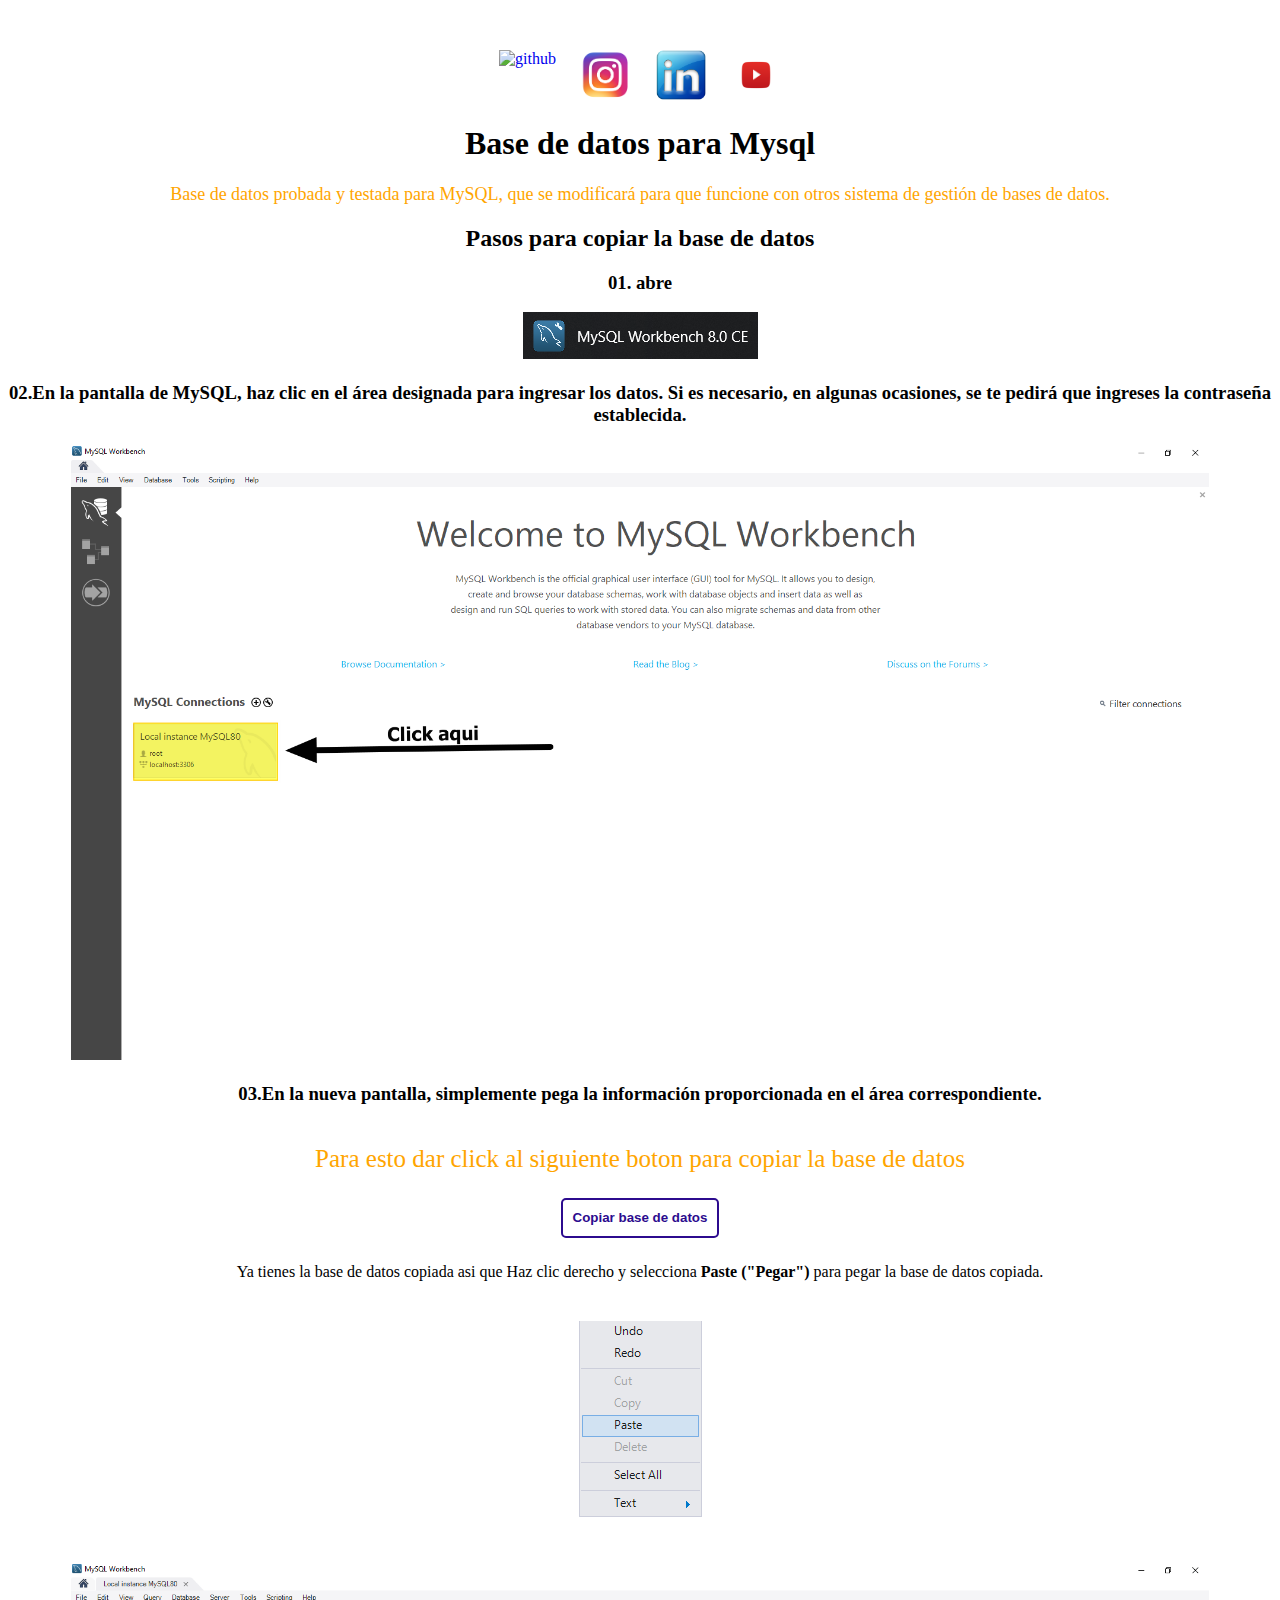
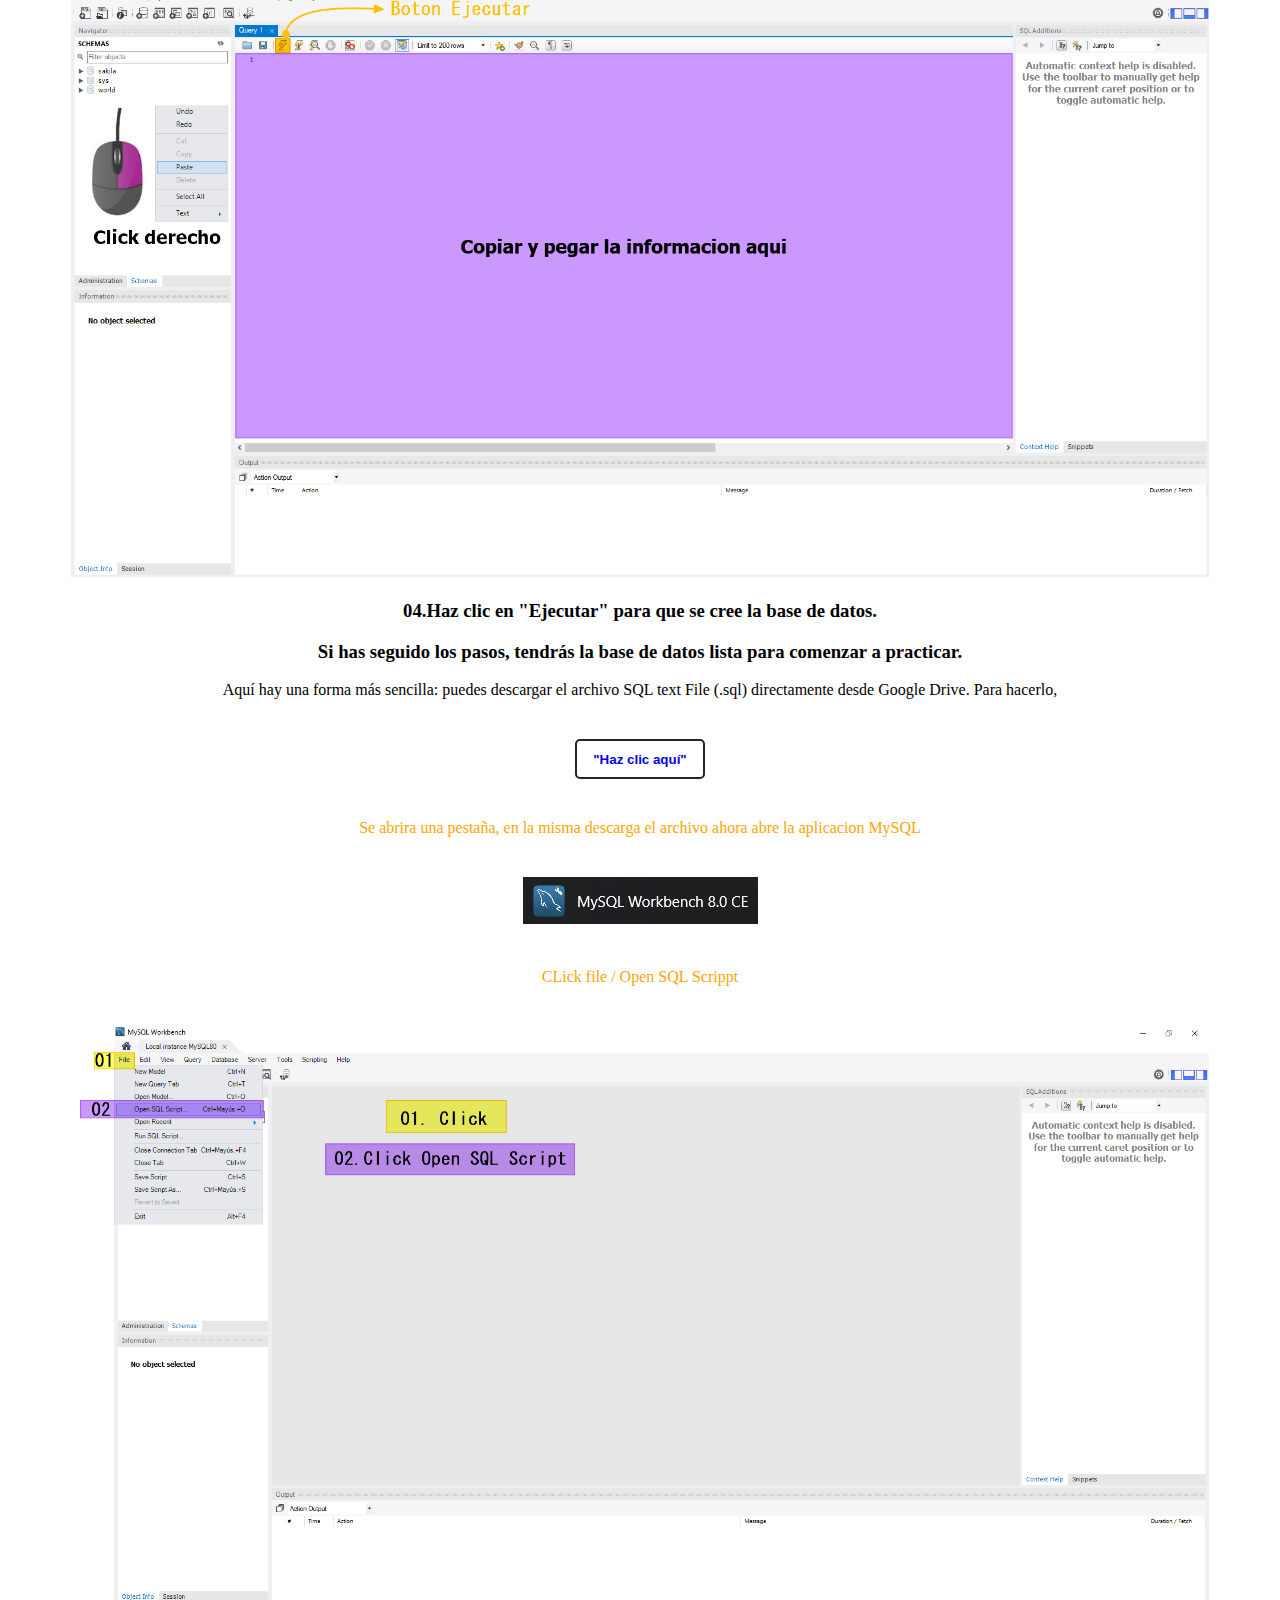
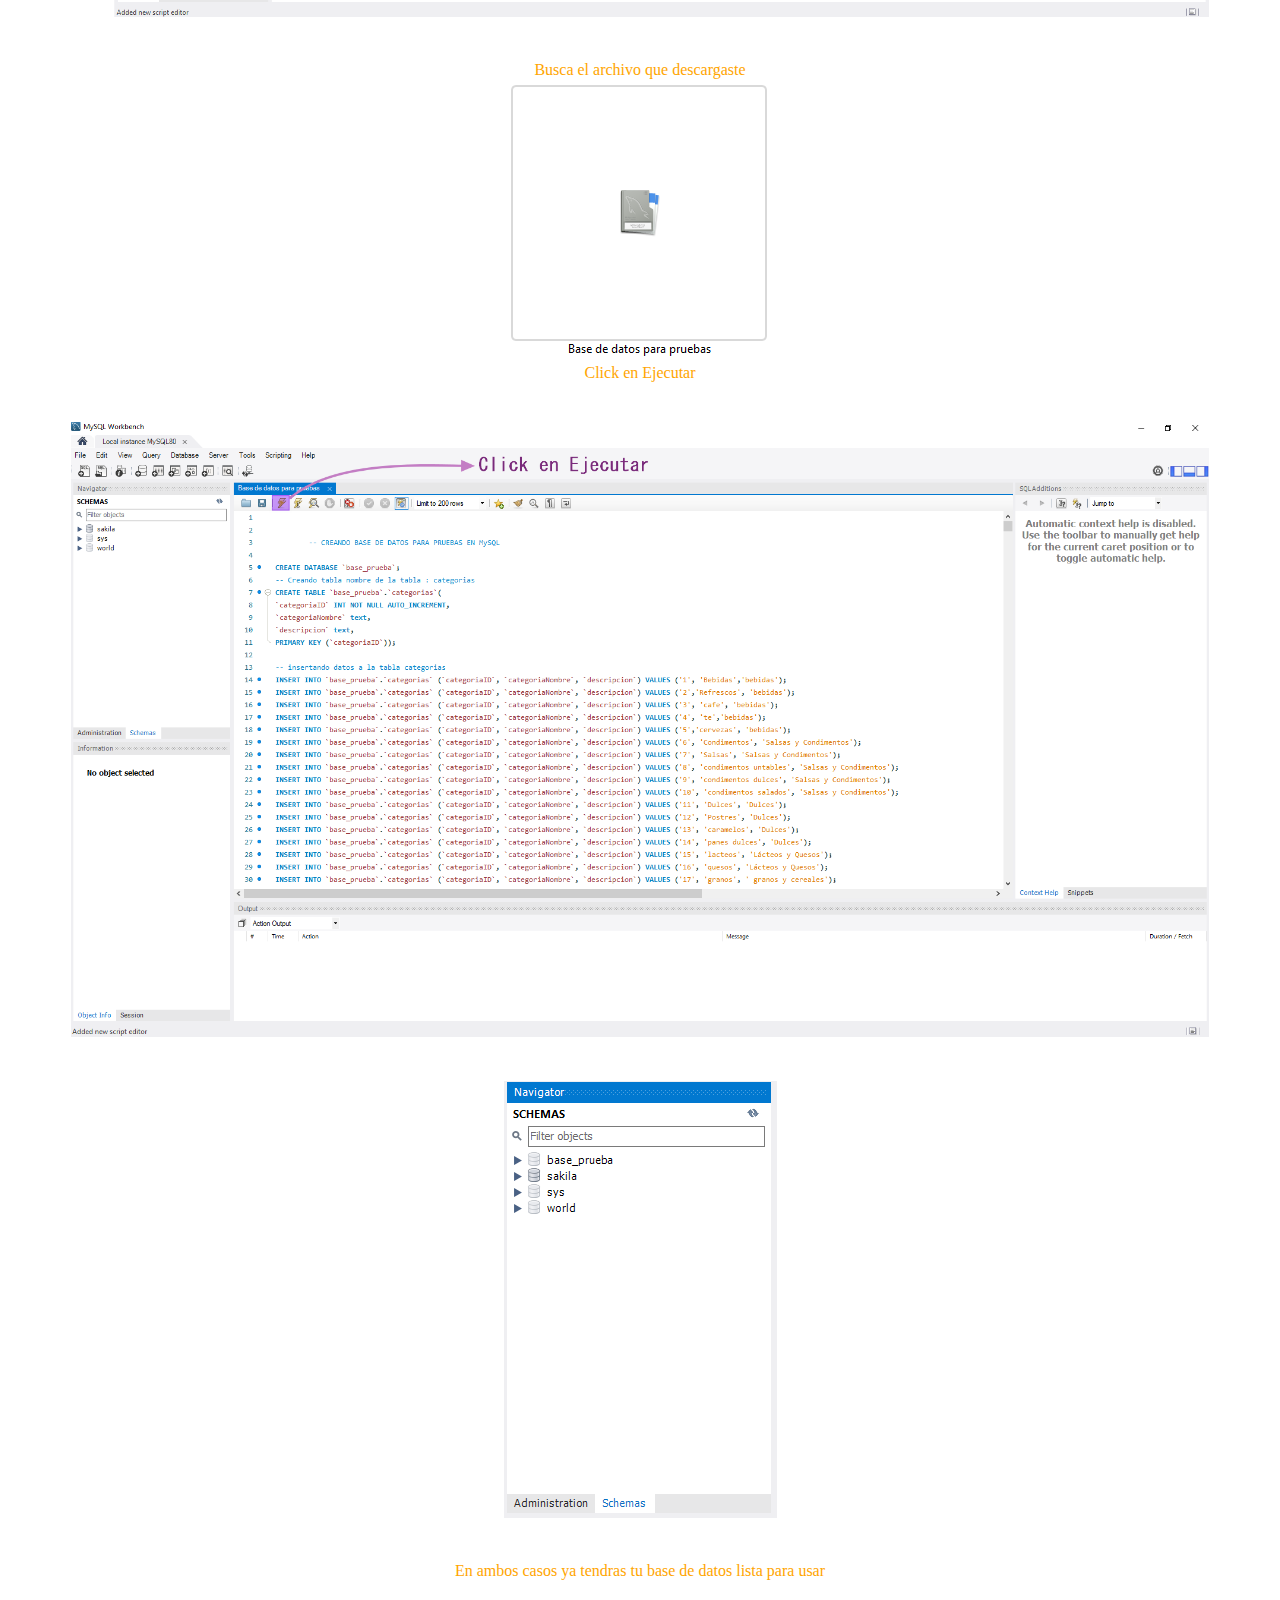
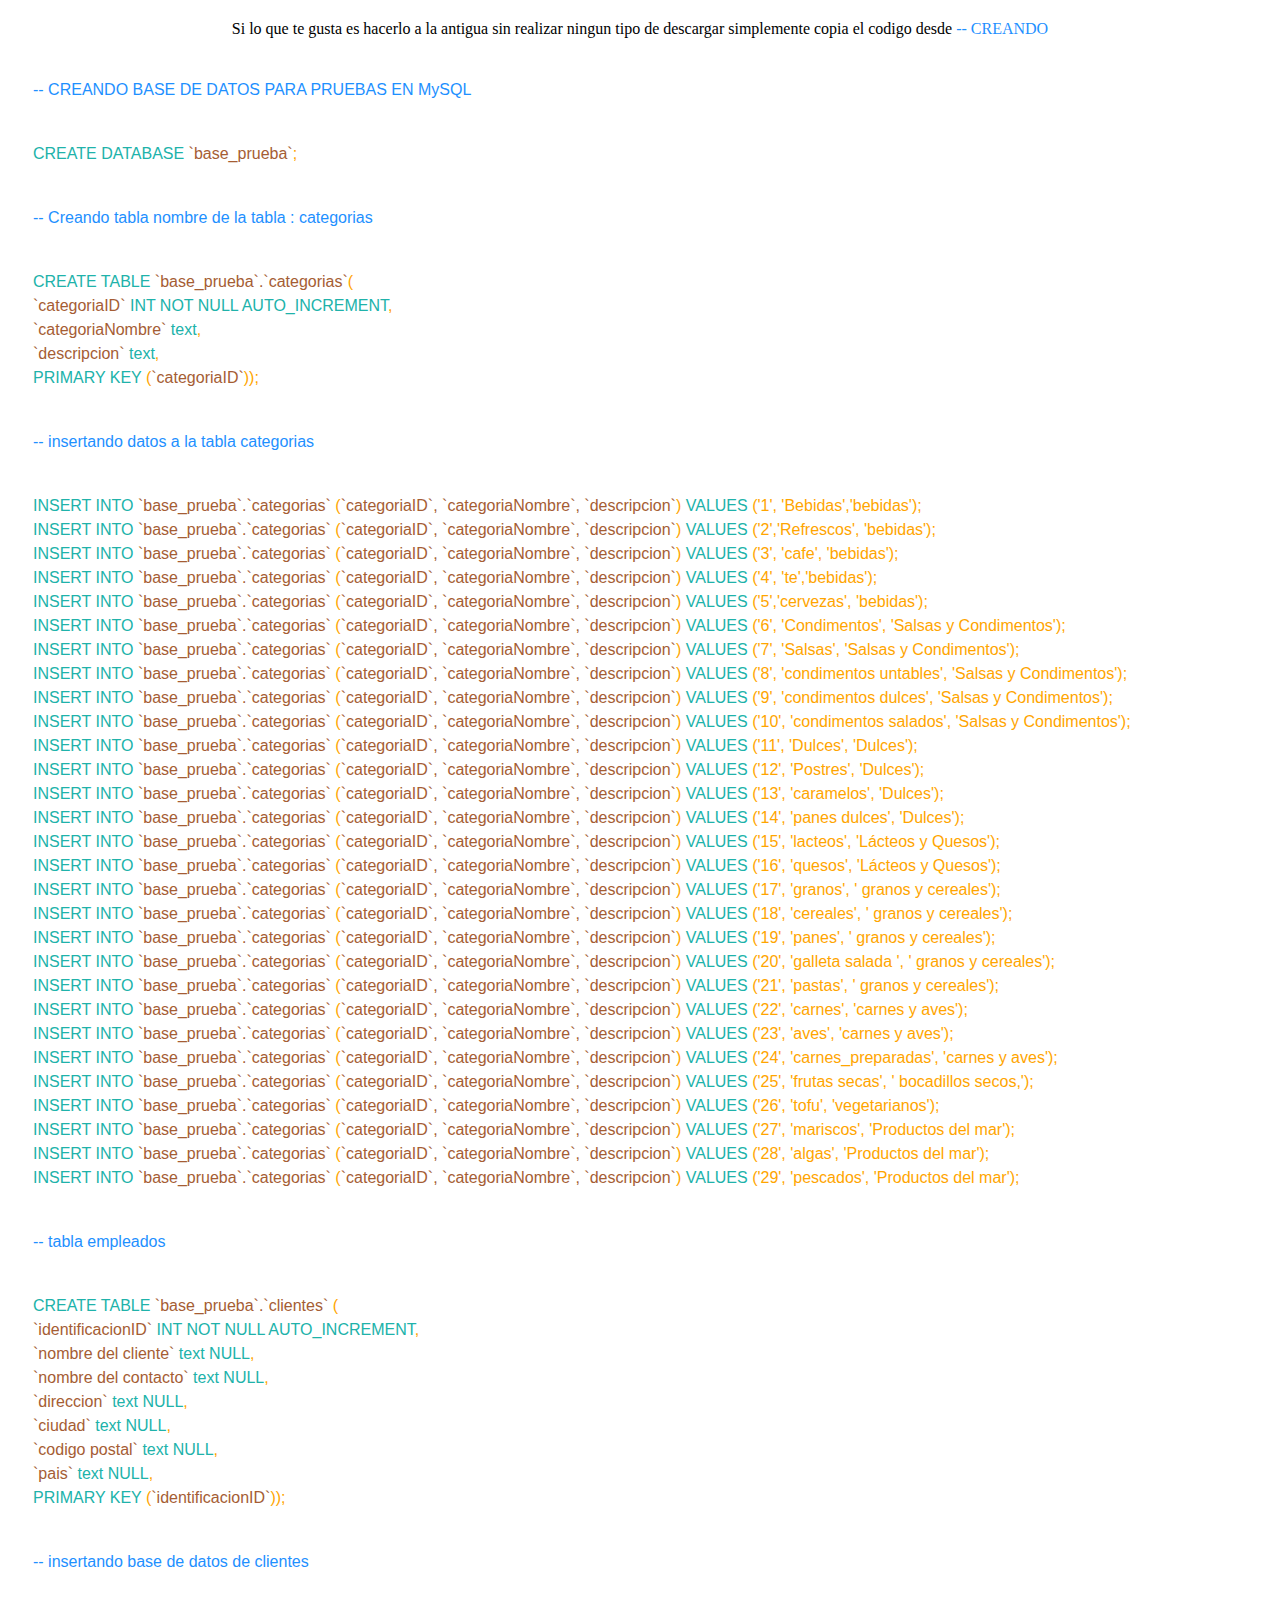
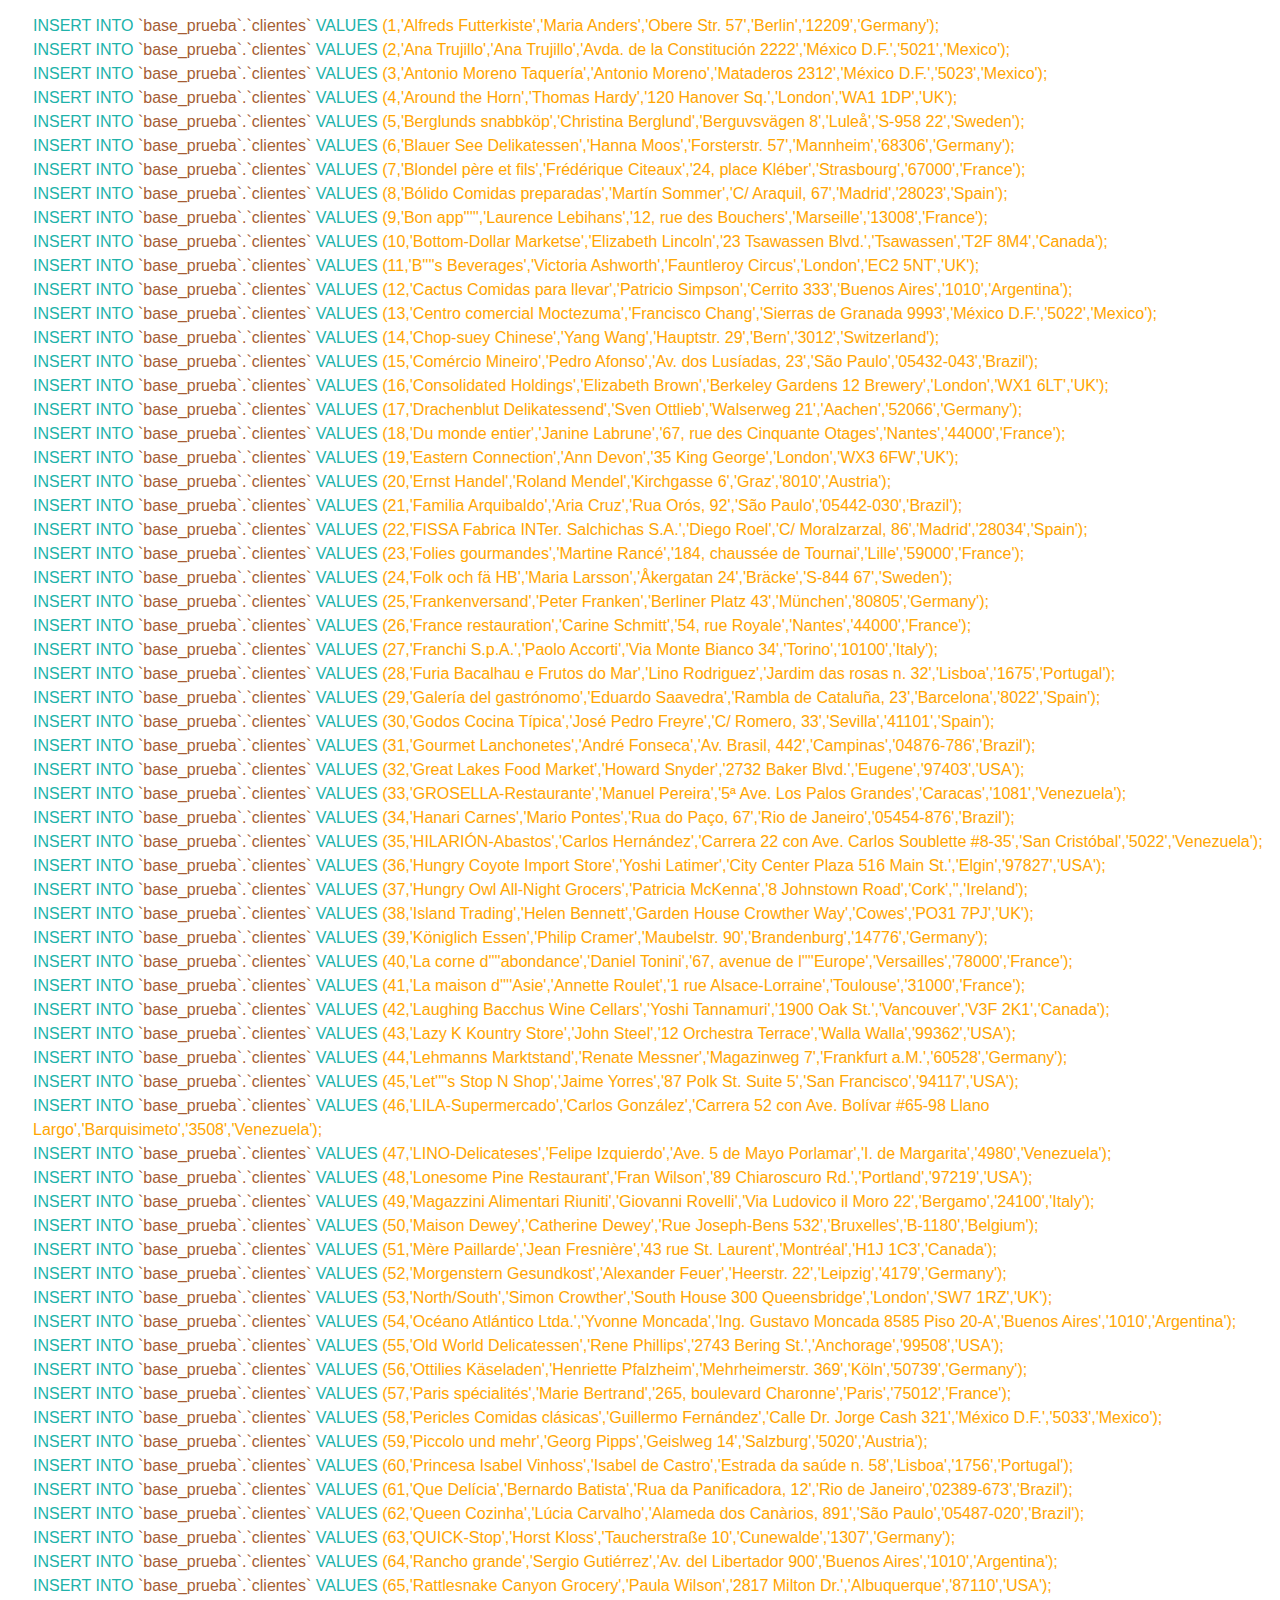
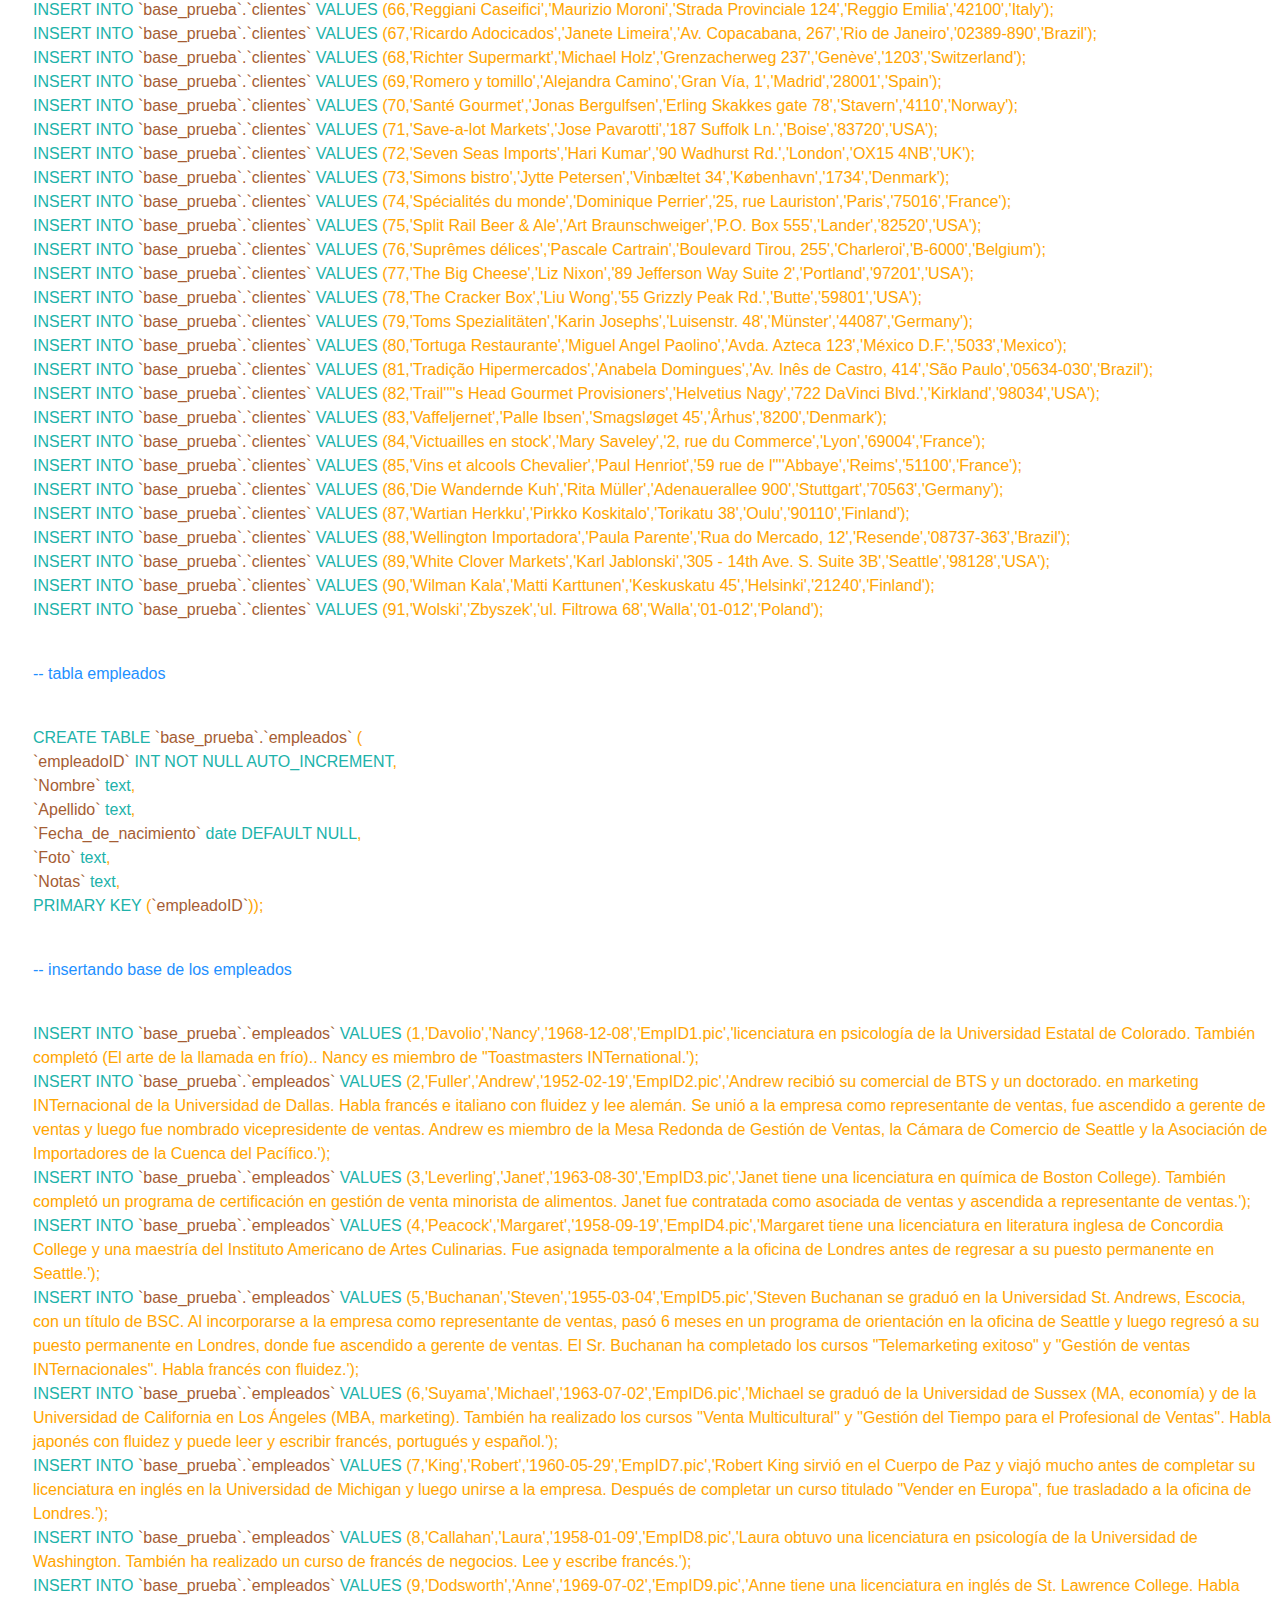
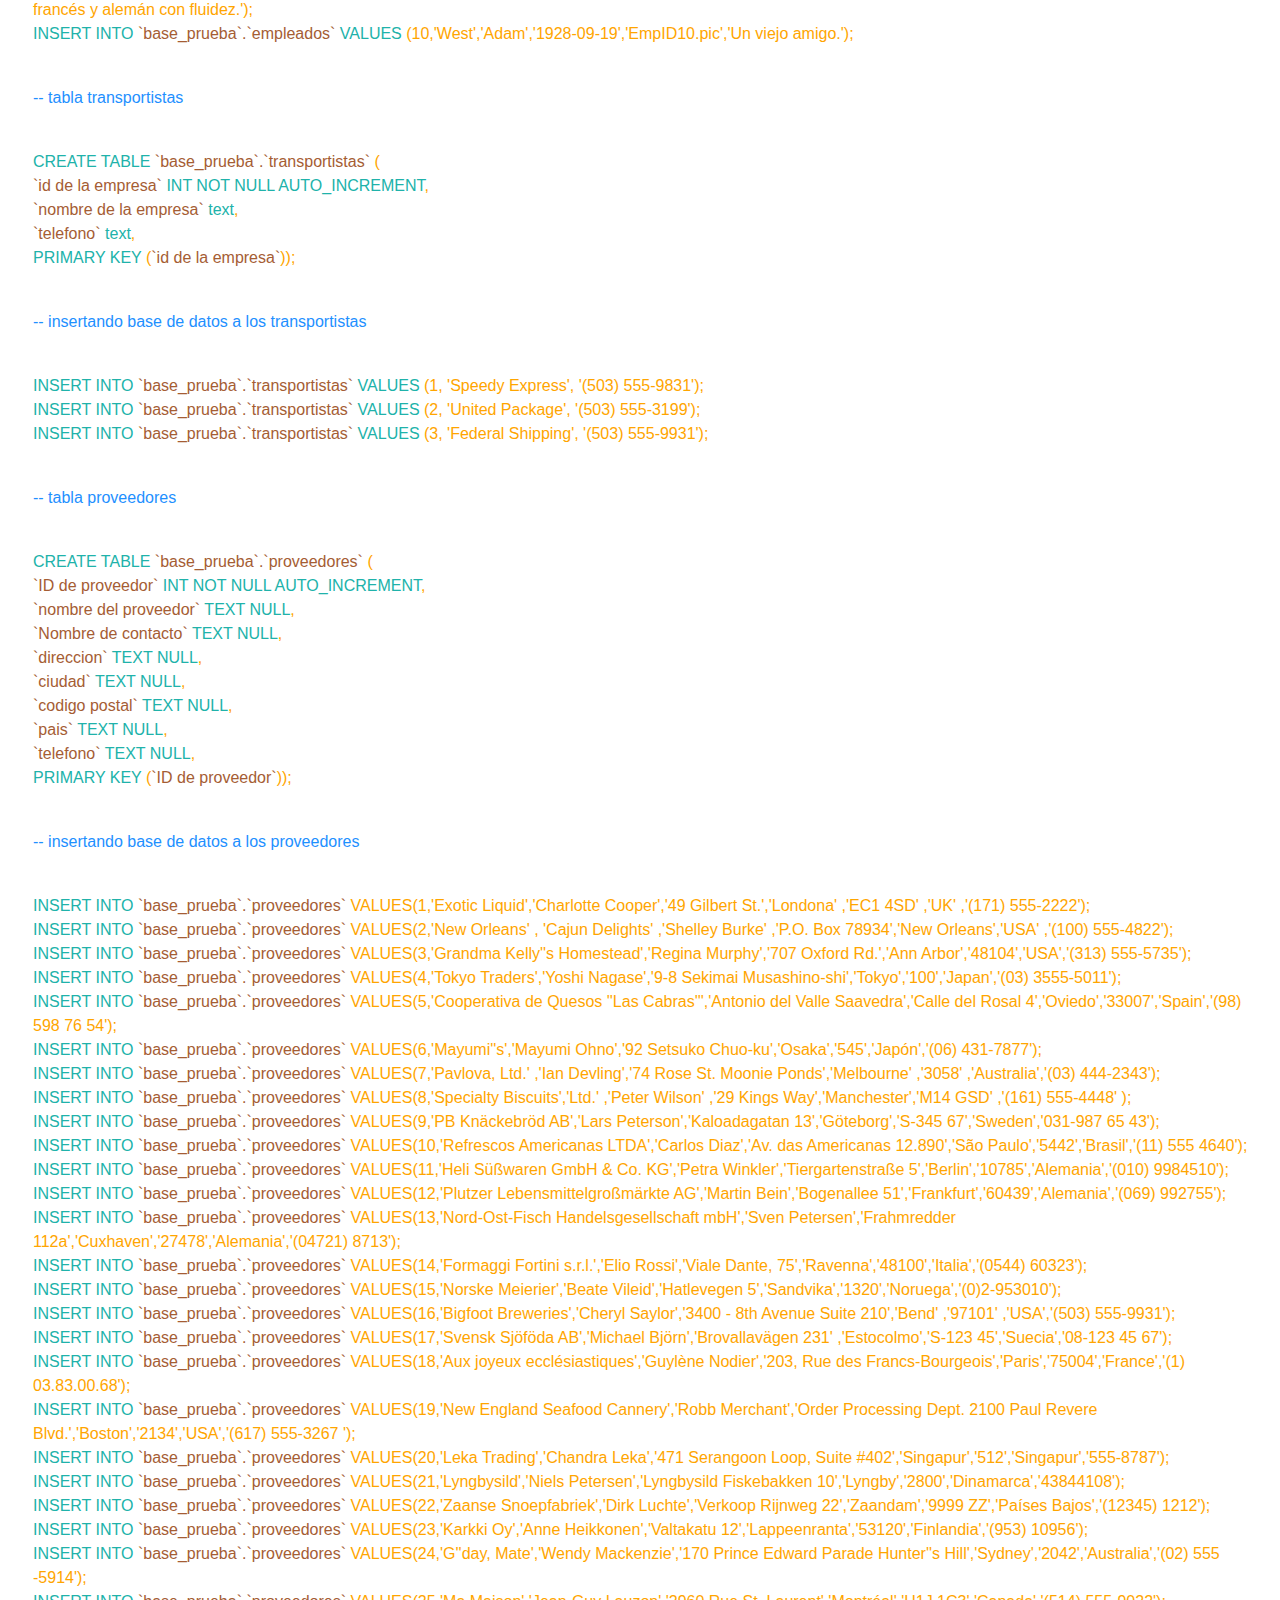
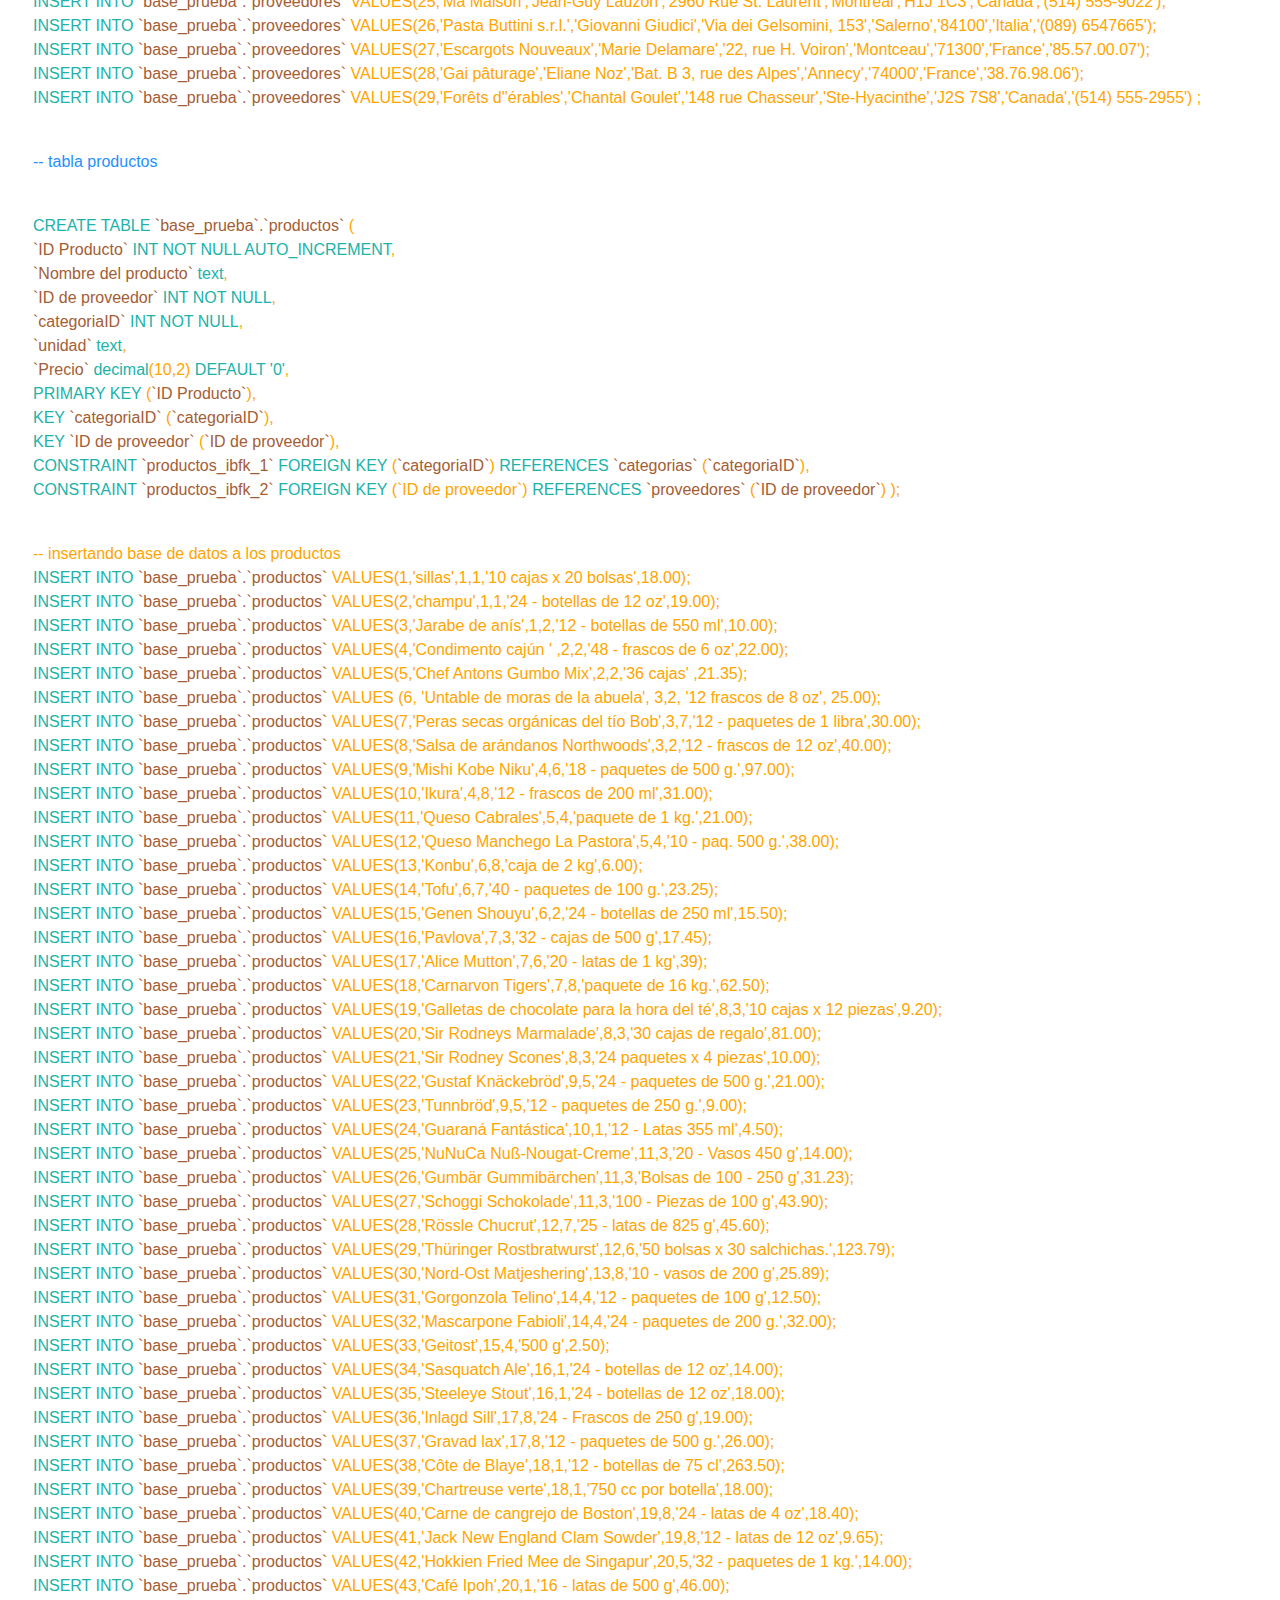
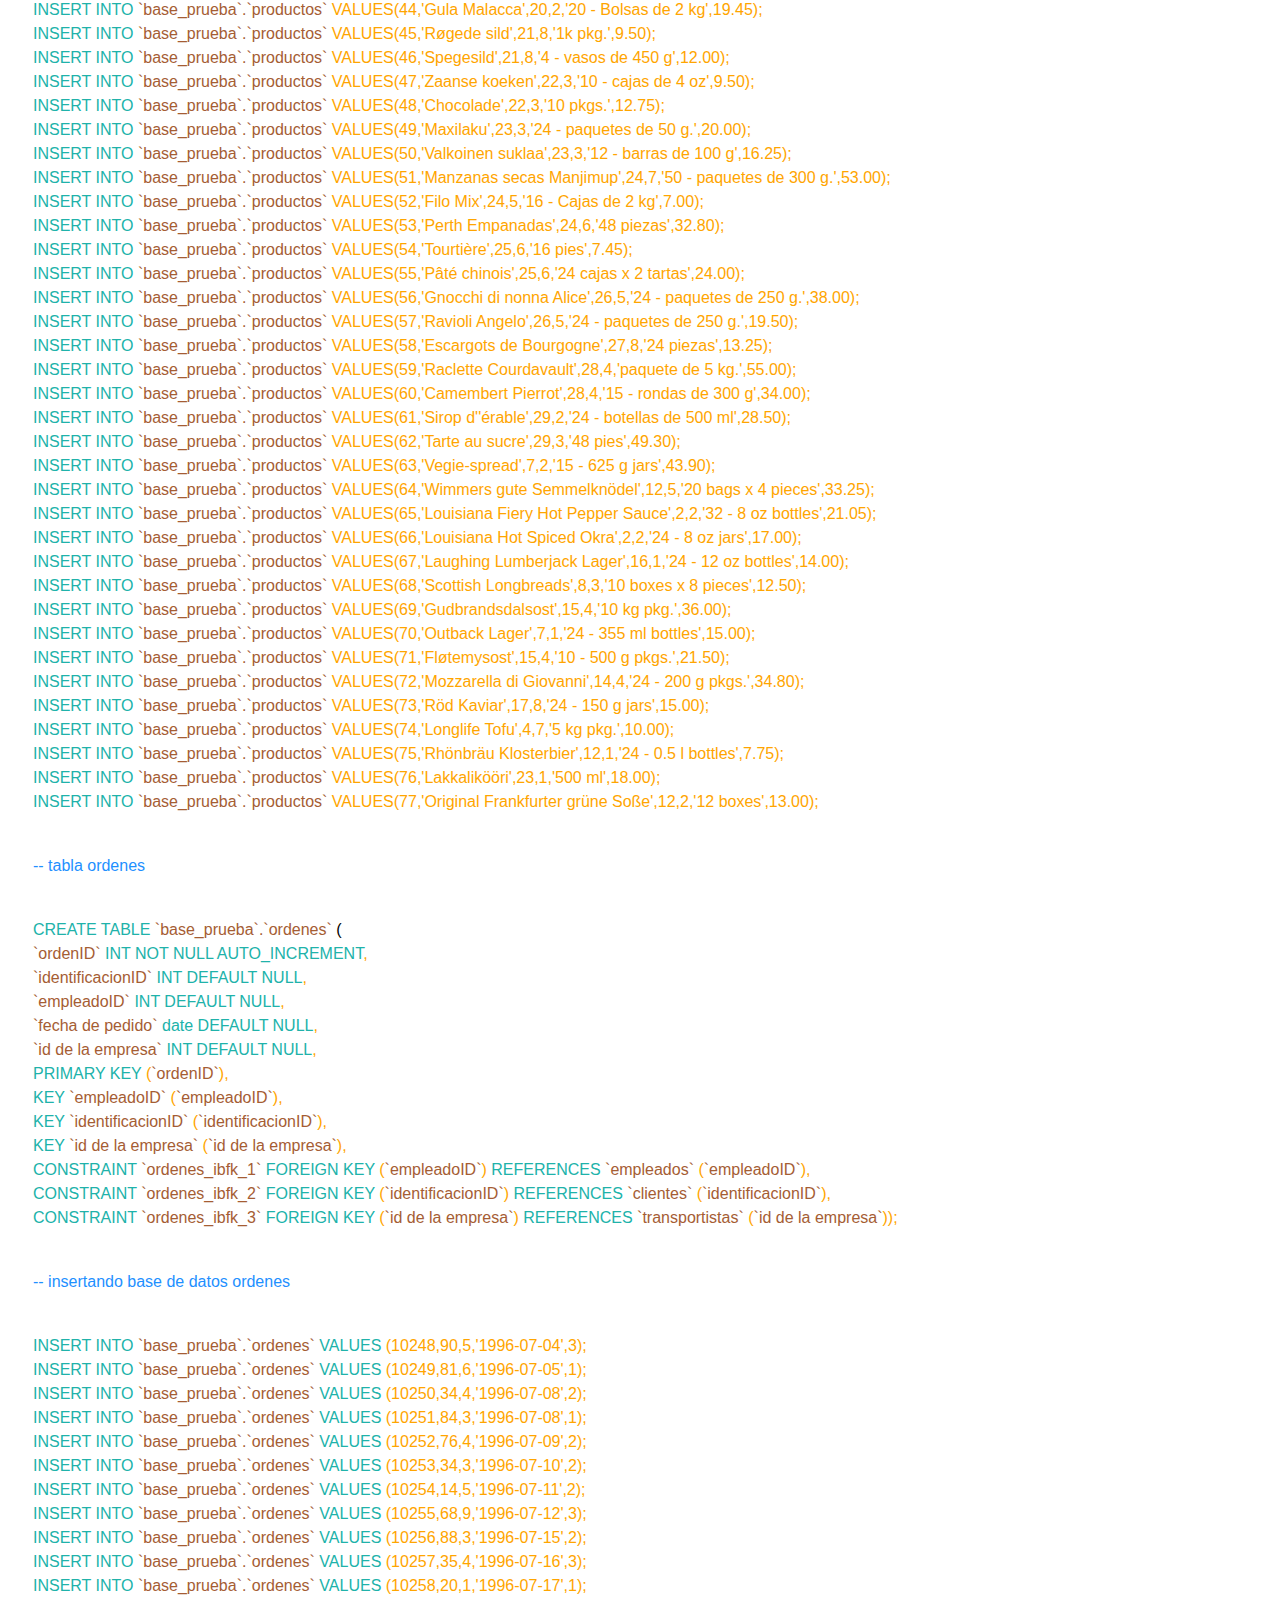
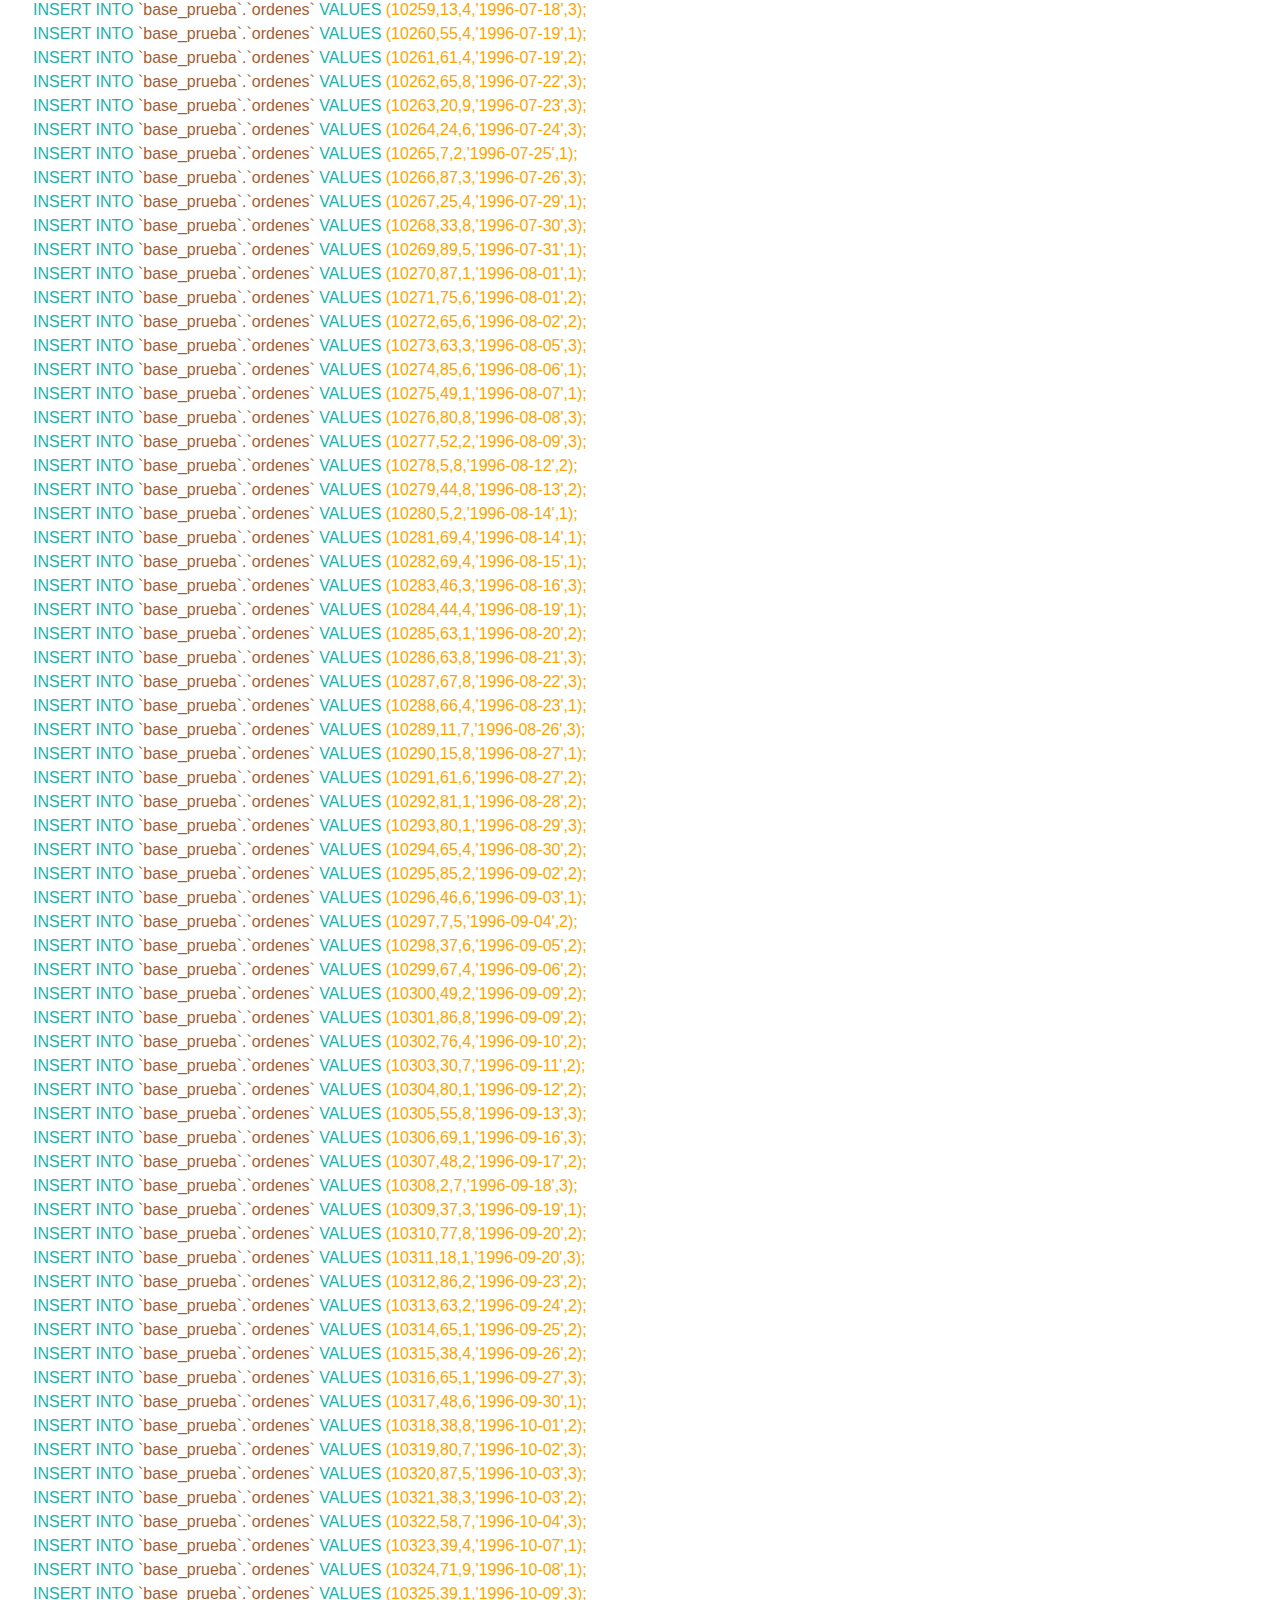
==== commit 9ecd0ff4: "si" ====
--- a/index.html
+++ b/index.html
@@ -14,7 +14,7 @@
 
 
         <a target="_blank" href="https://github.com/Jovannypra">
-            <img class="icono" src="/img/github.png" alt="github">
+            <img class="icono" src="//img/github.png" alt="github">
         </a>
         <a target="_blank" href="https://www.instagram.com/jovannyrenaware/">
             <img class="icono" src="/img/instagram.png" alt="Instagram">
--- a/imagenes.css
+++ b/imagenes.css
@@ -1,6 +1,4 @@
-*{
-    background-color: whitesmoke;
-}
+
 
 
 .imagen2 {
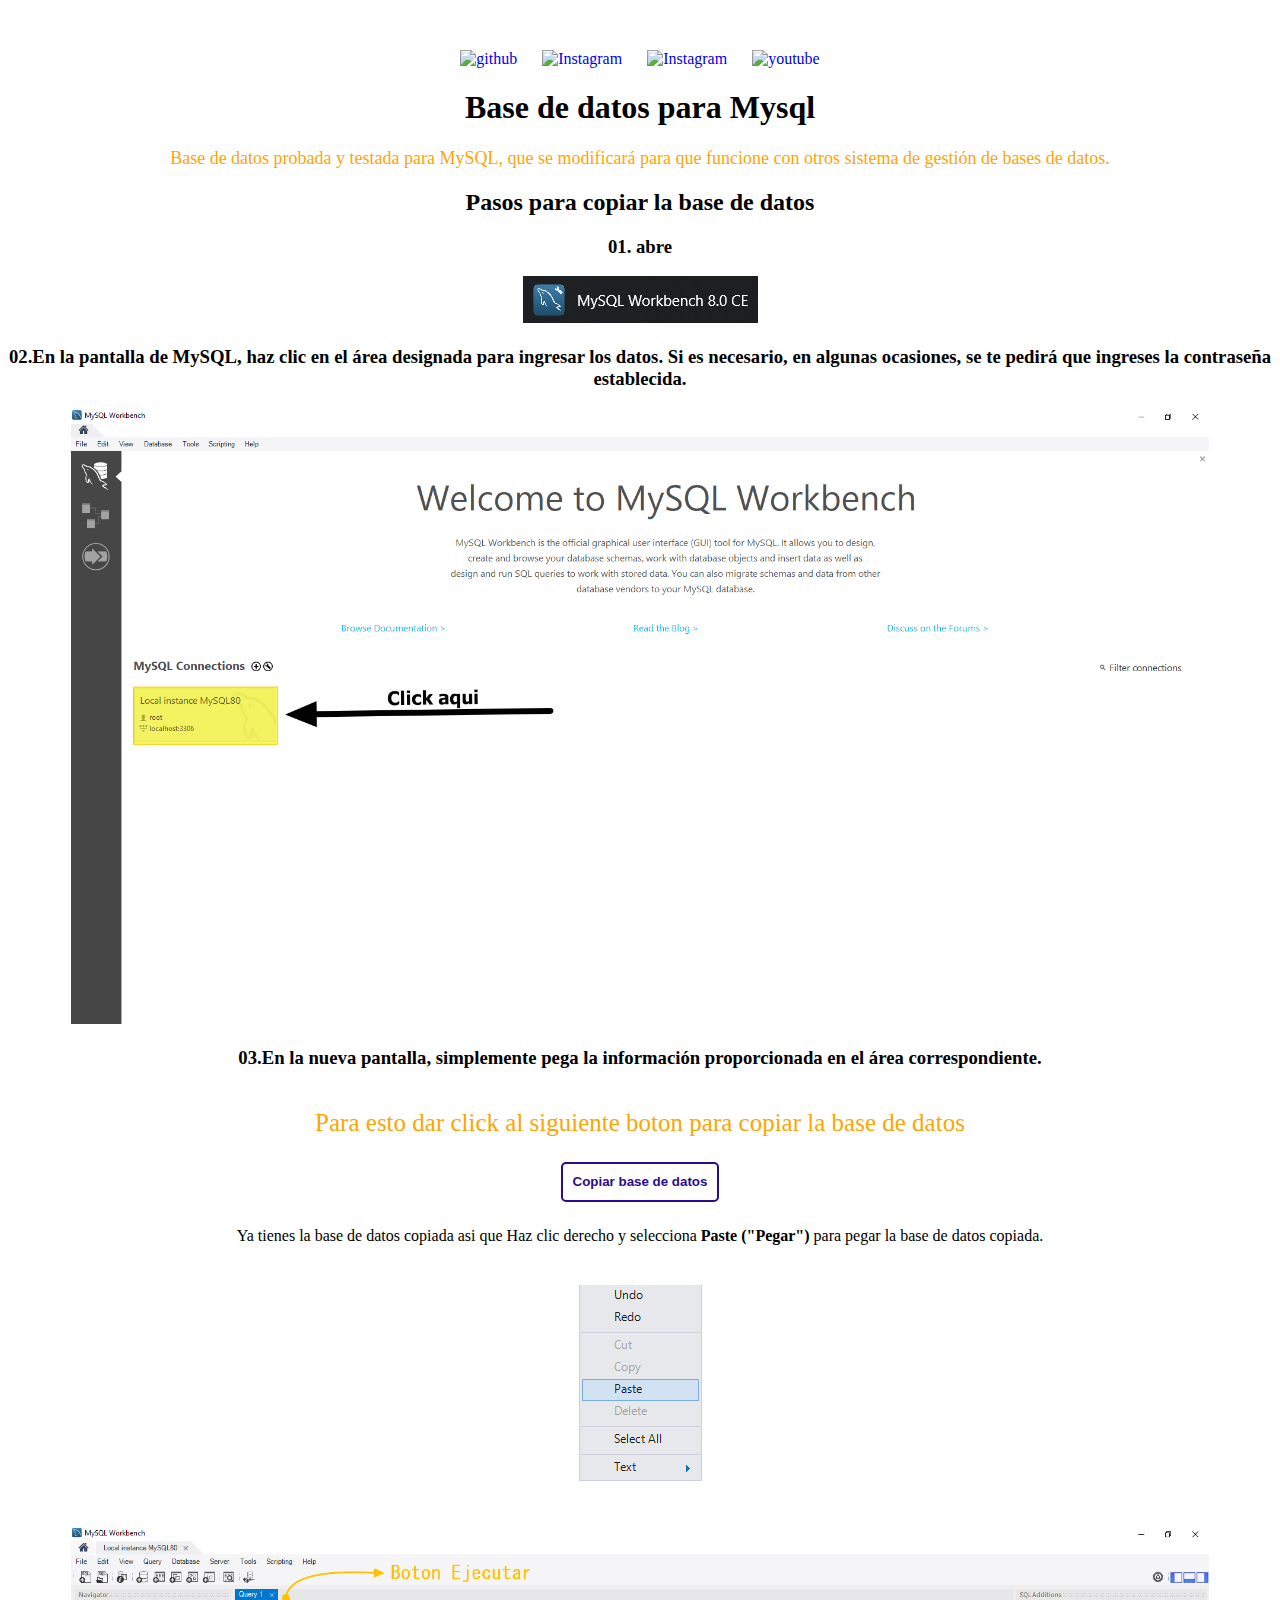
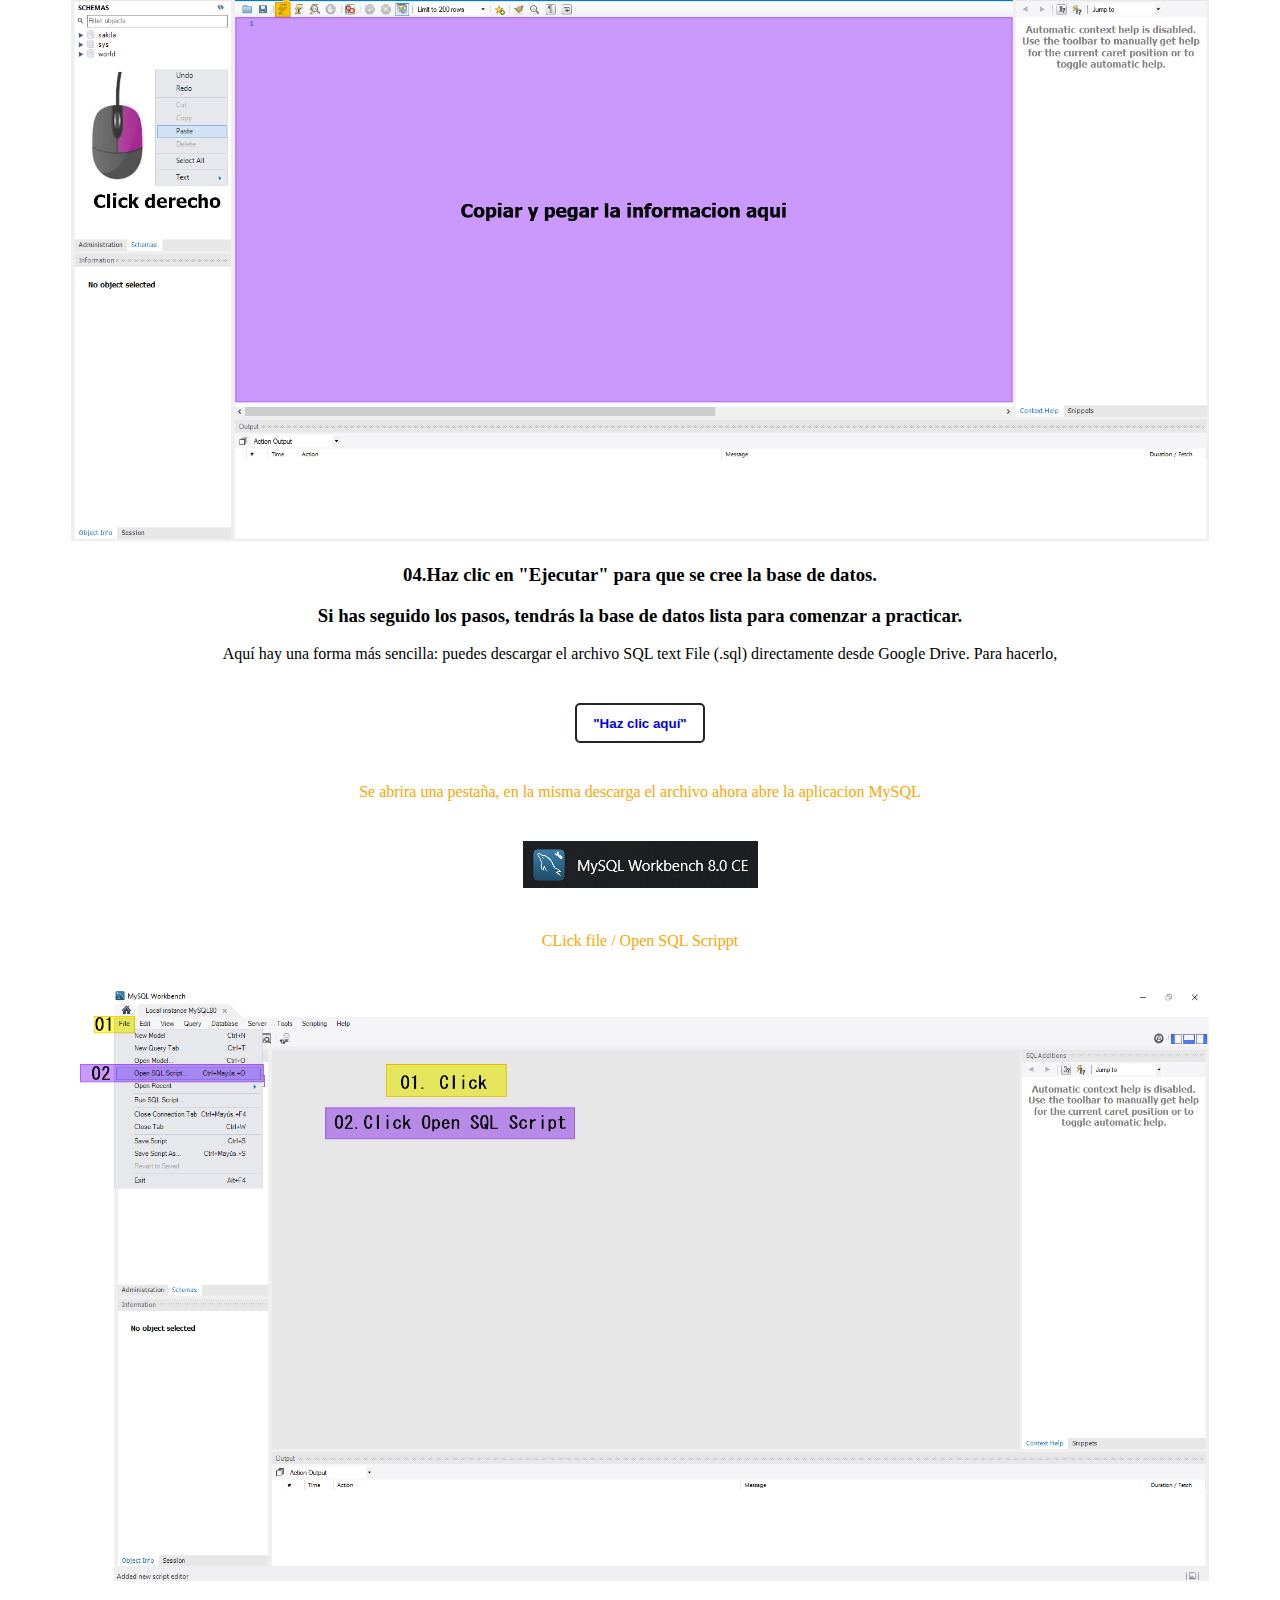
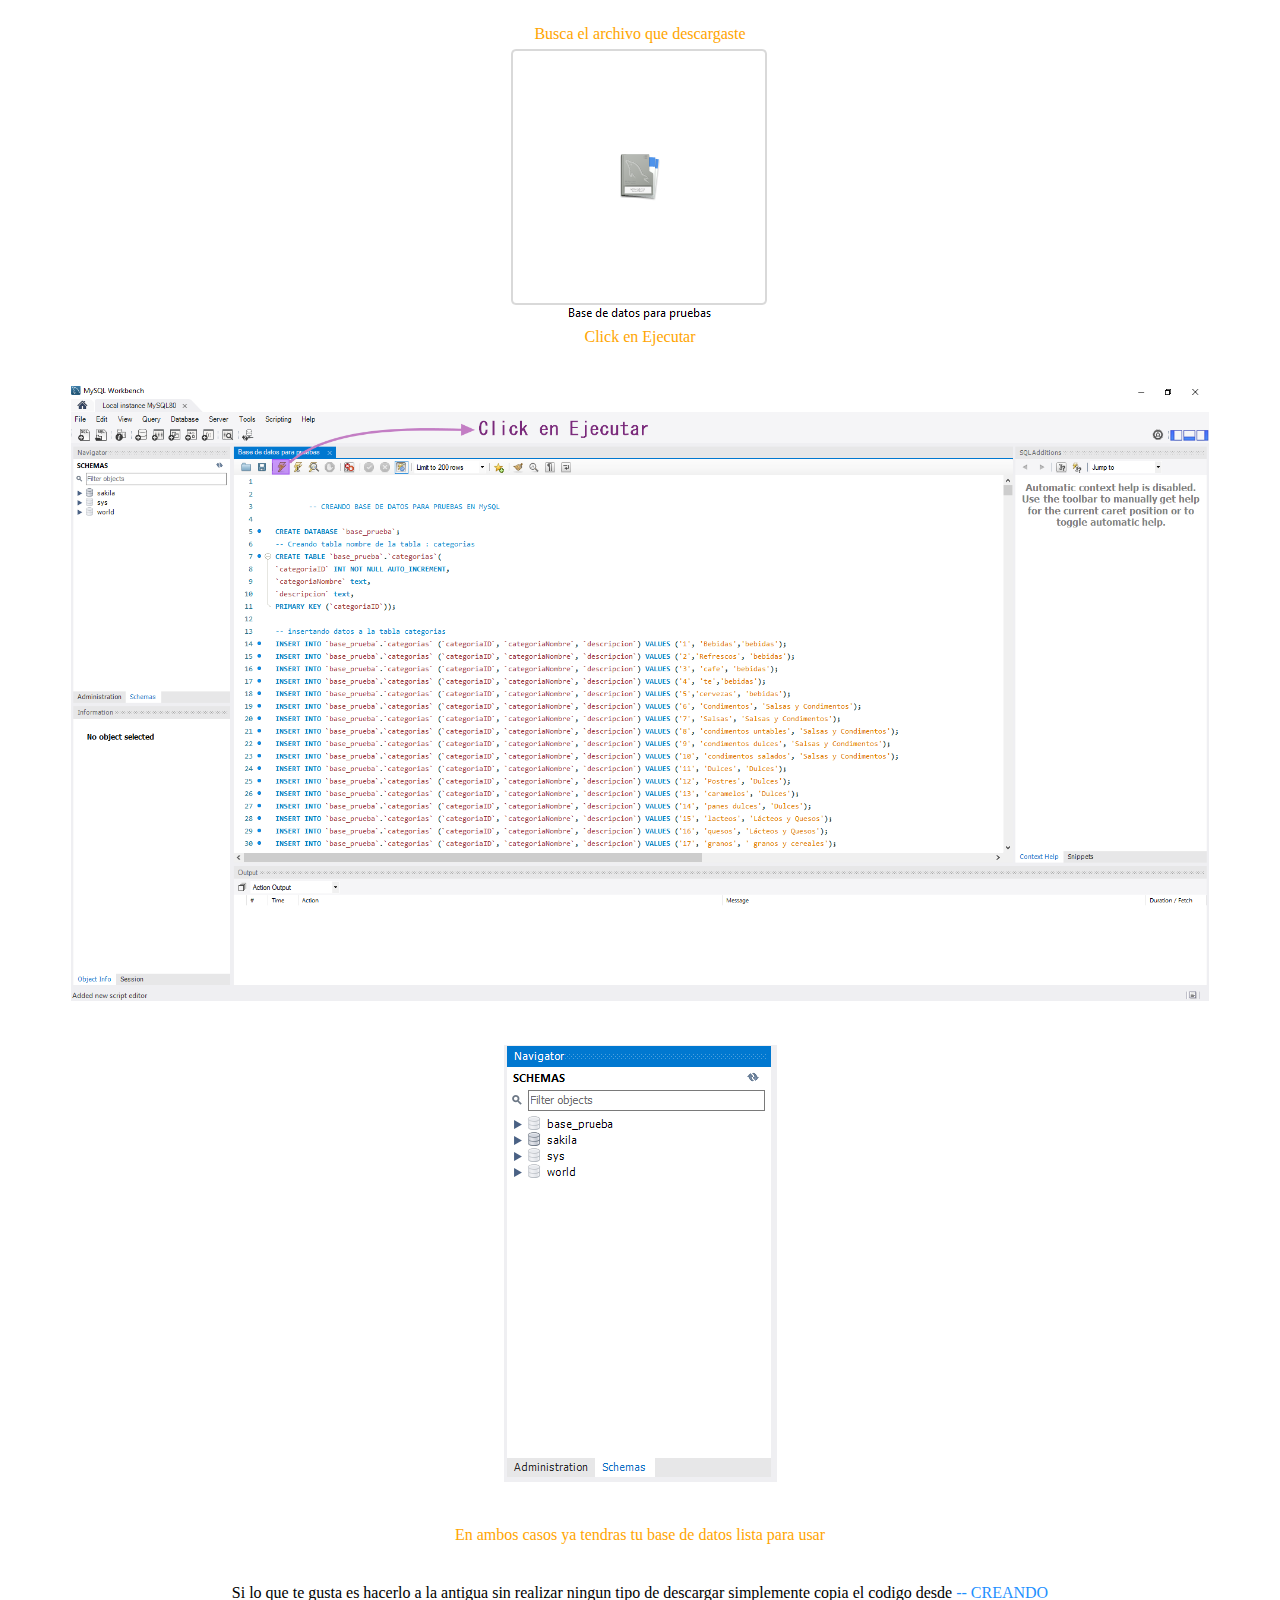
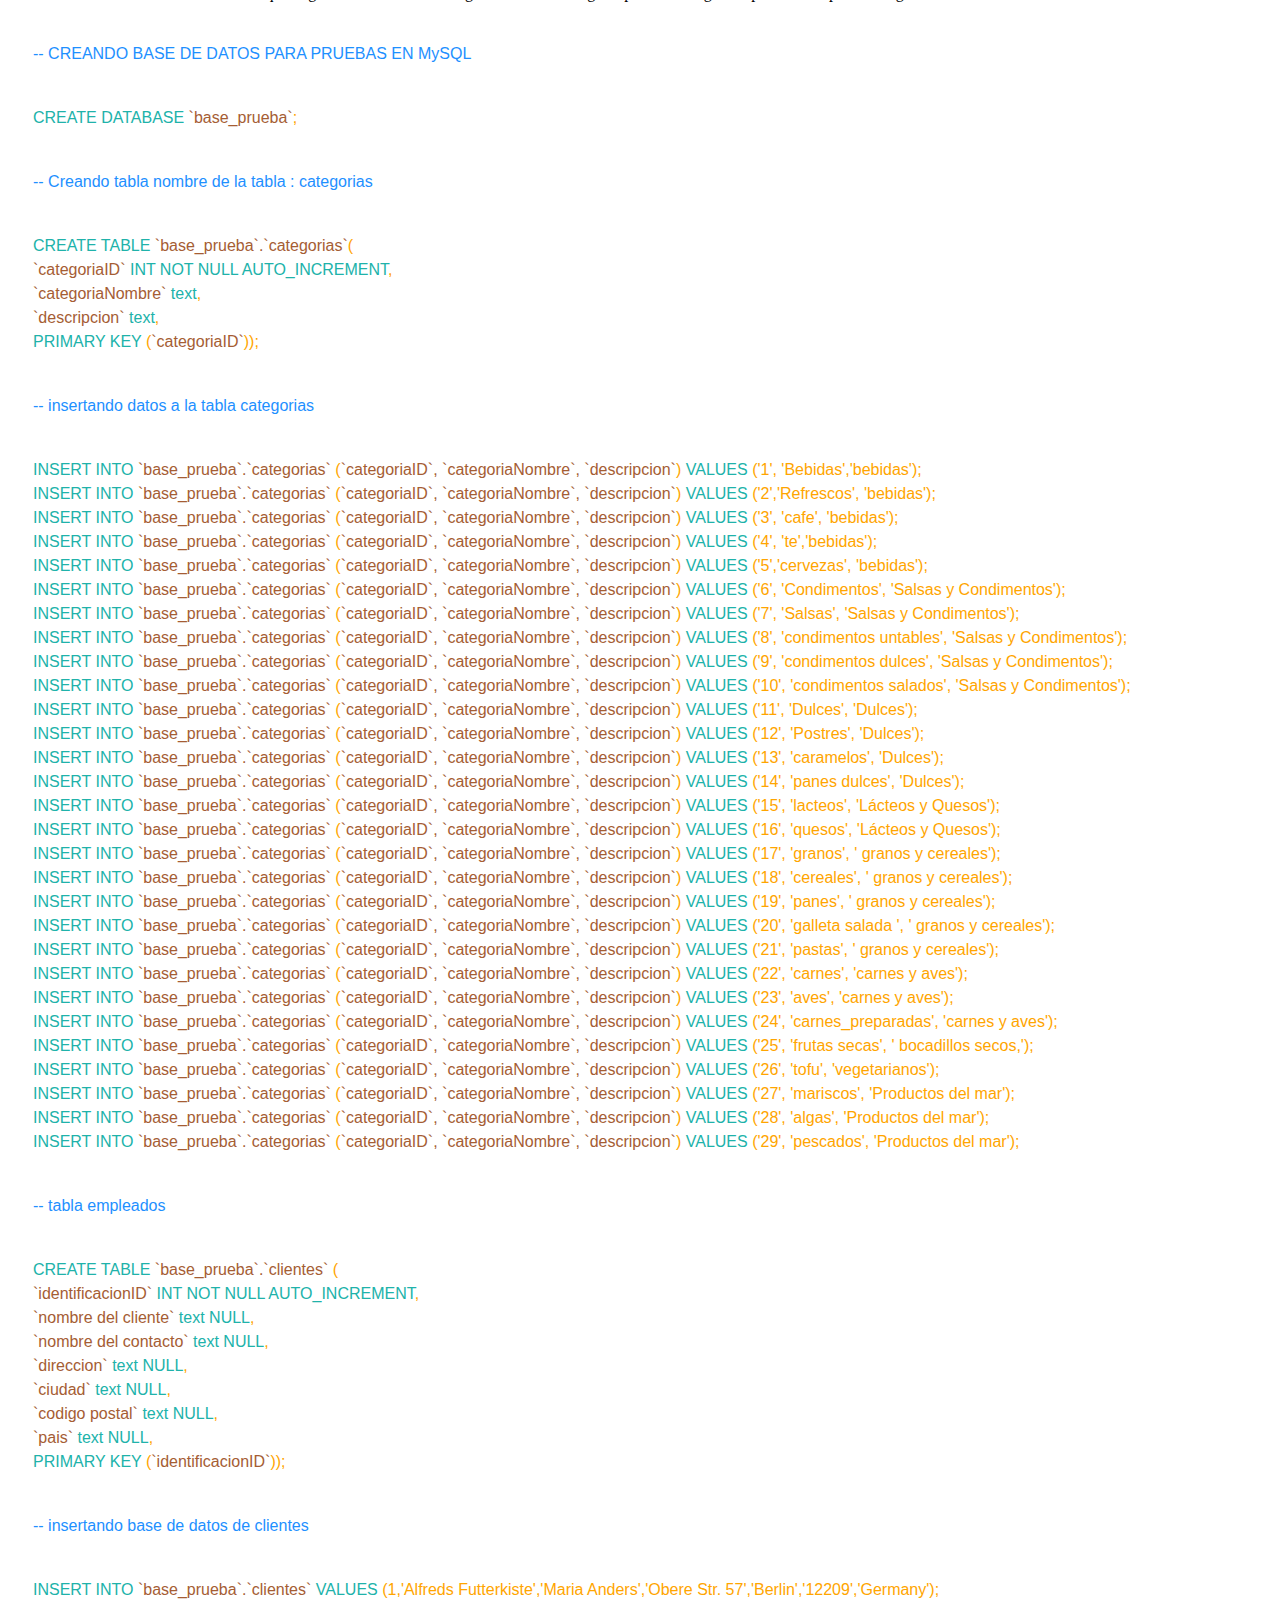
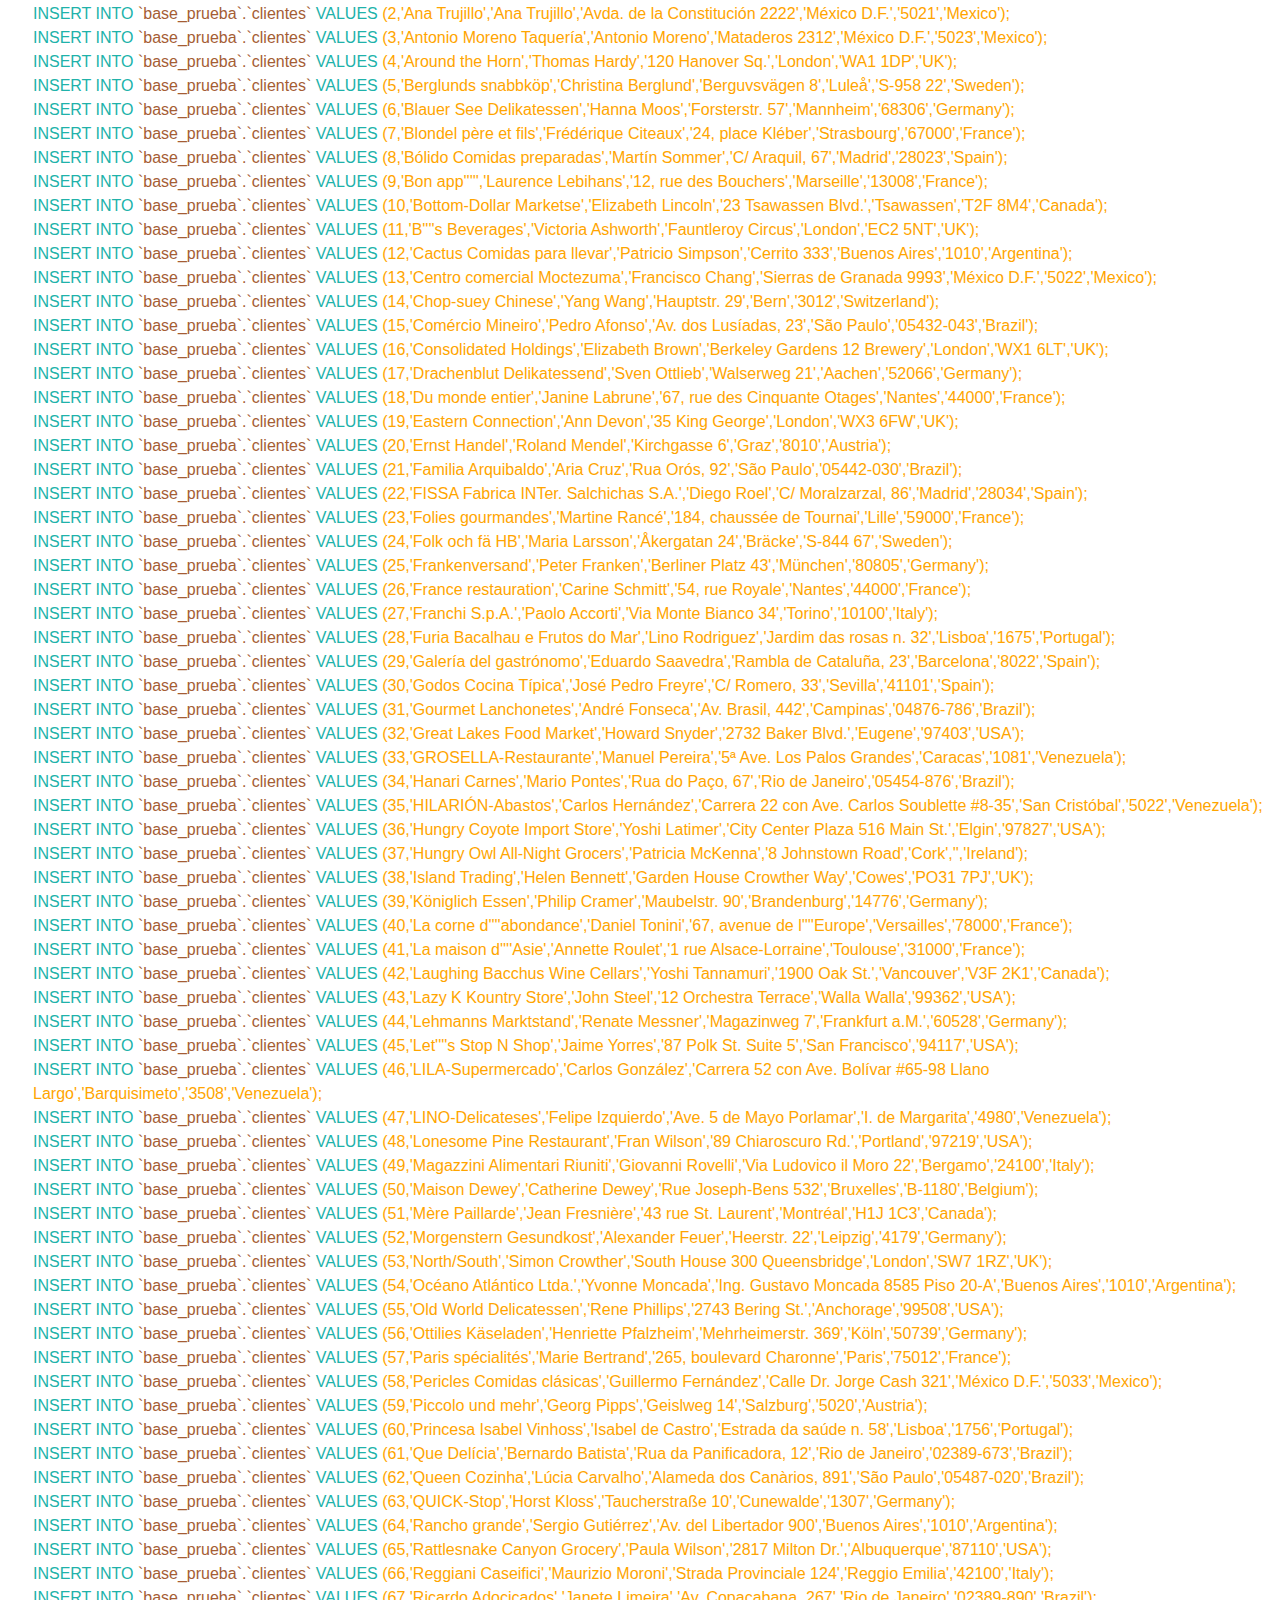
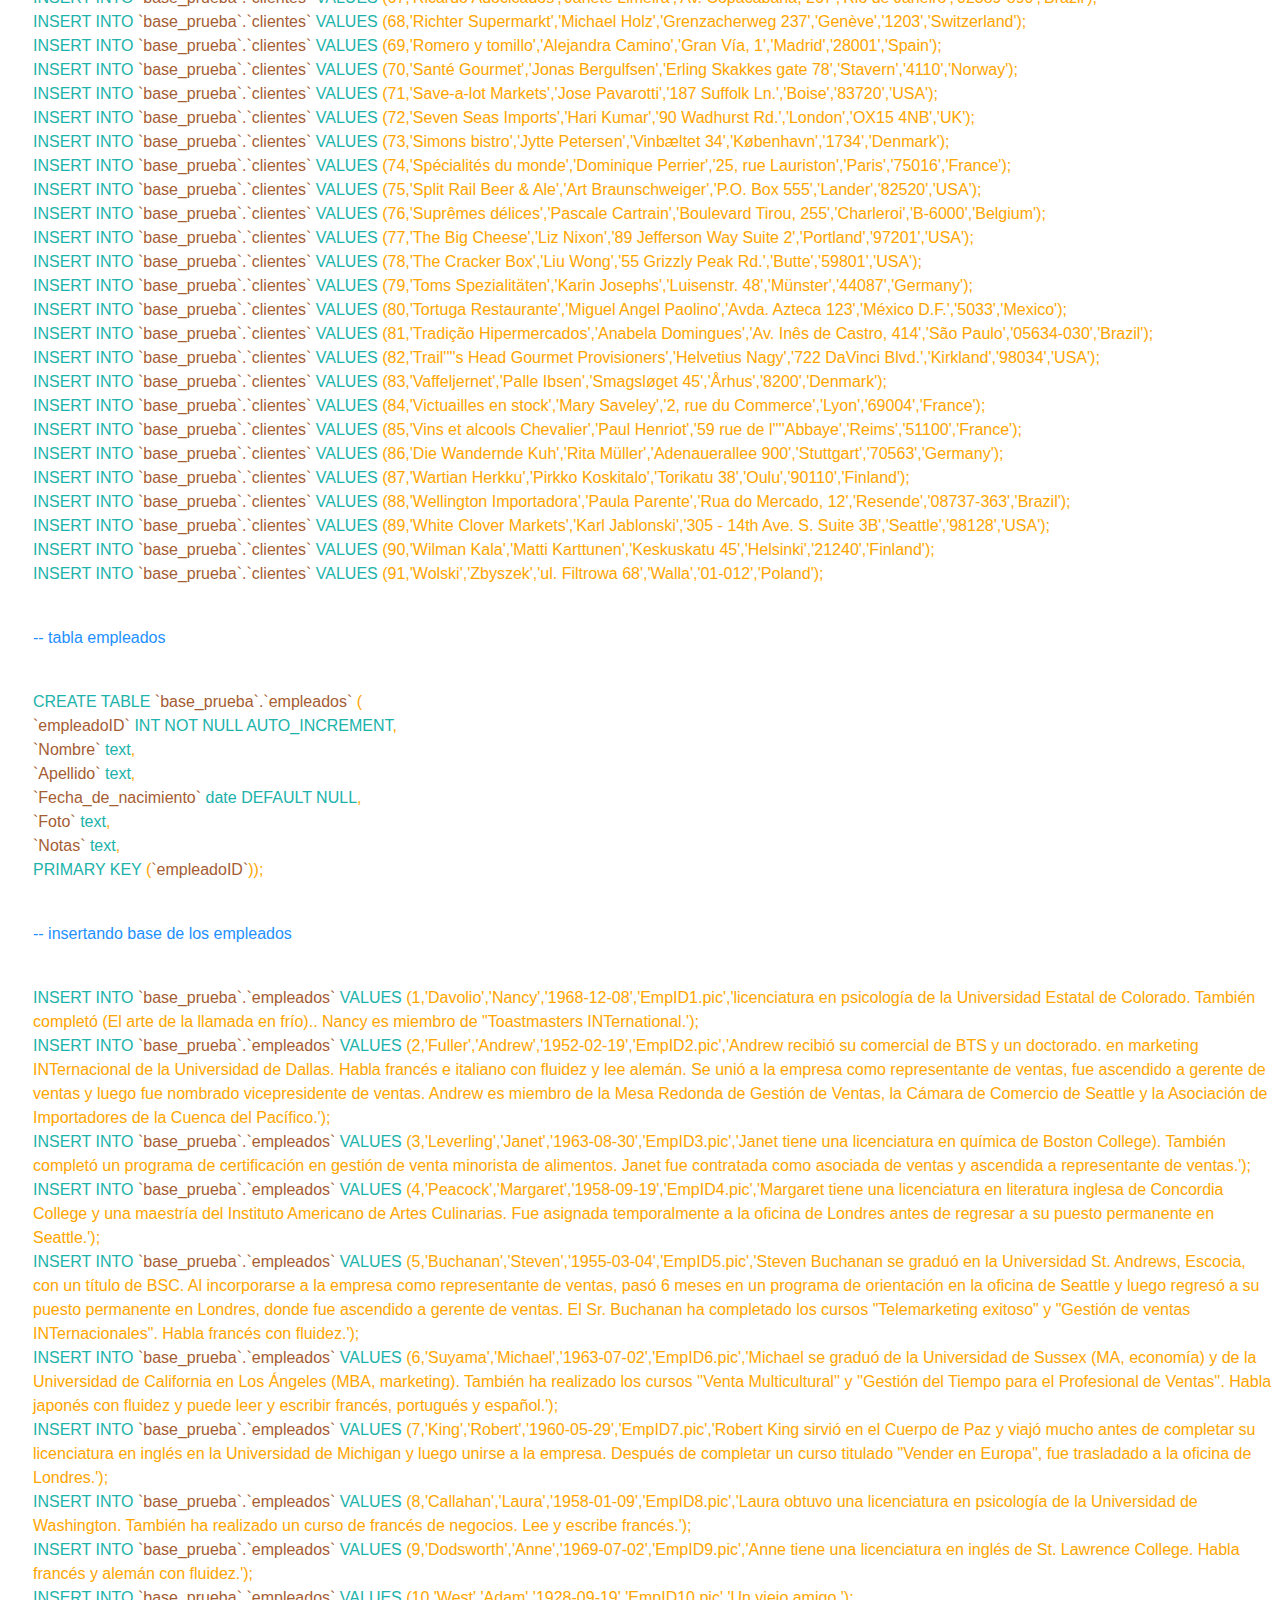
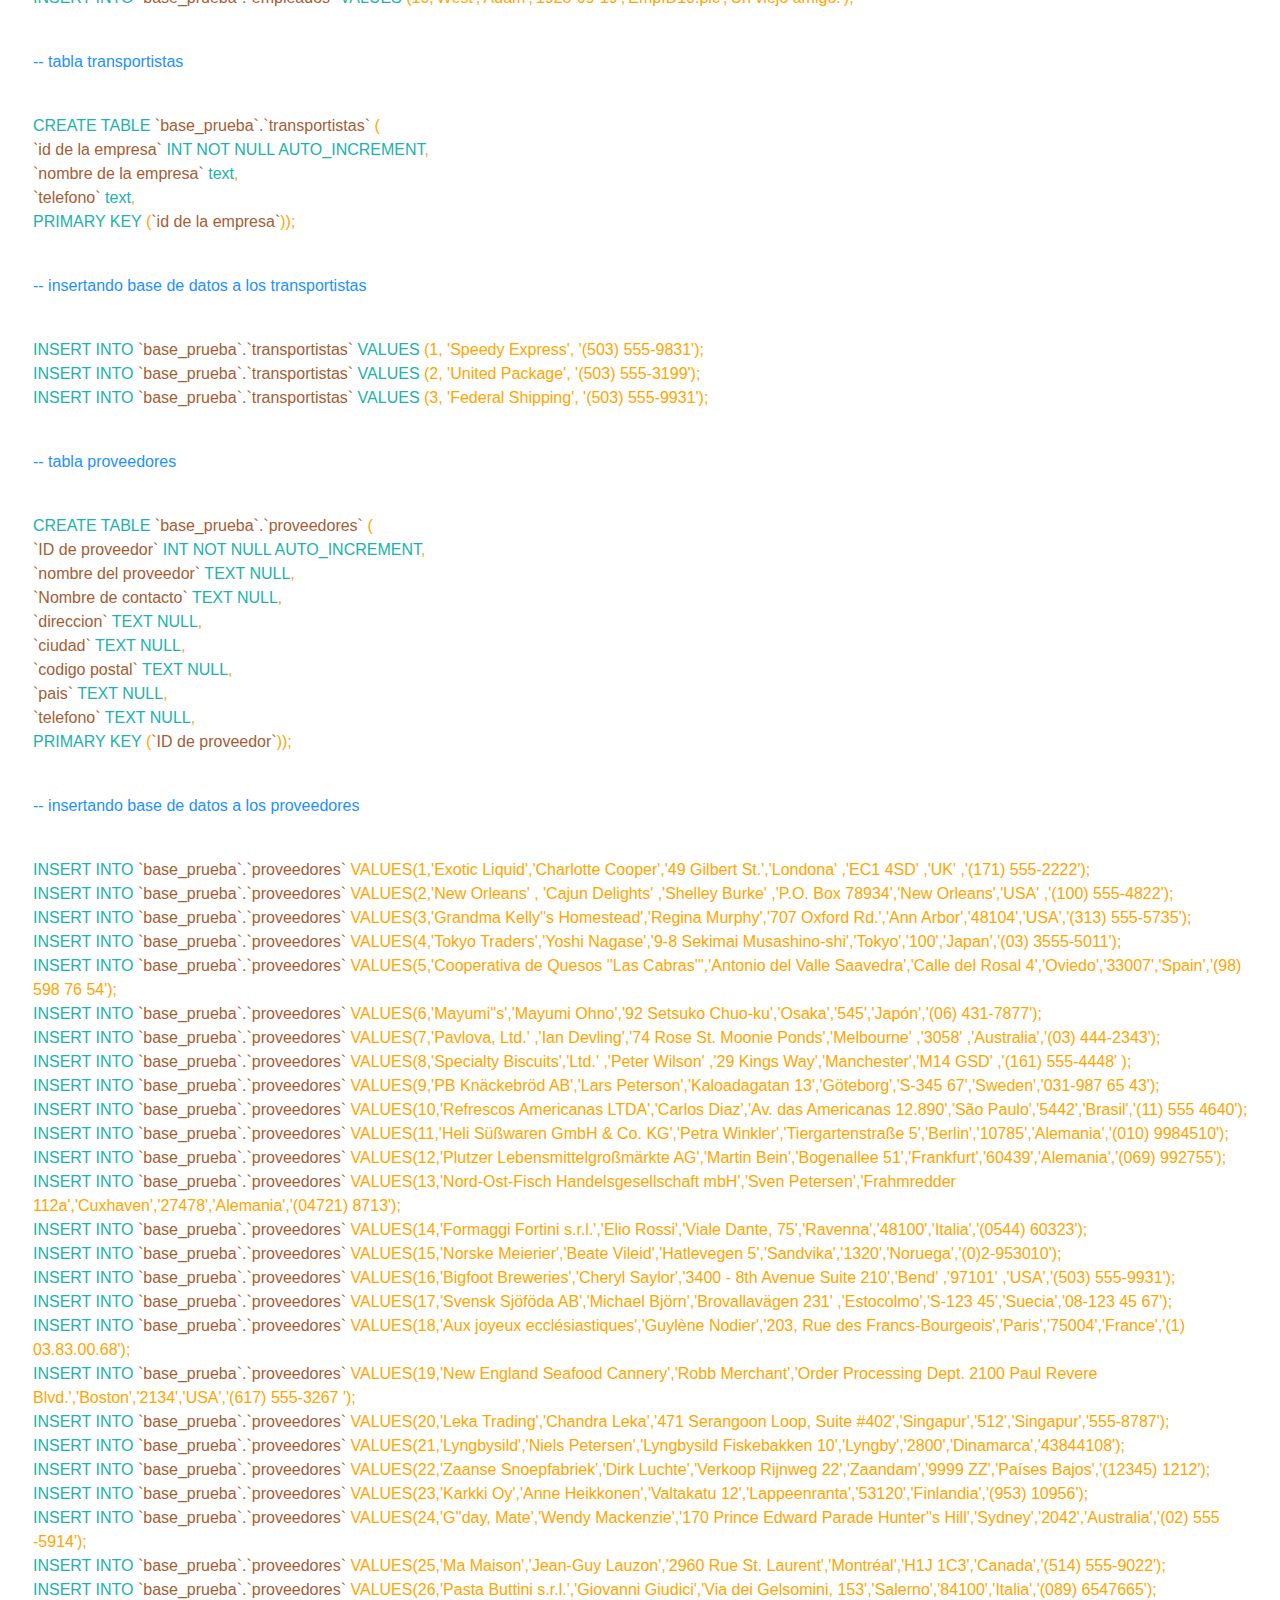
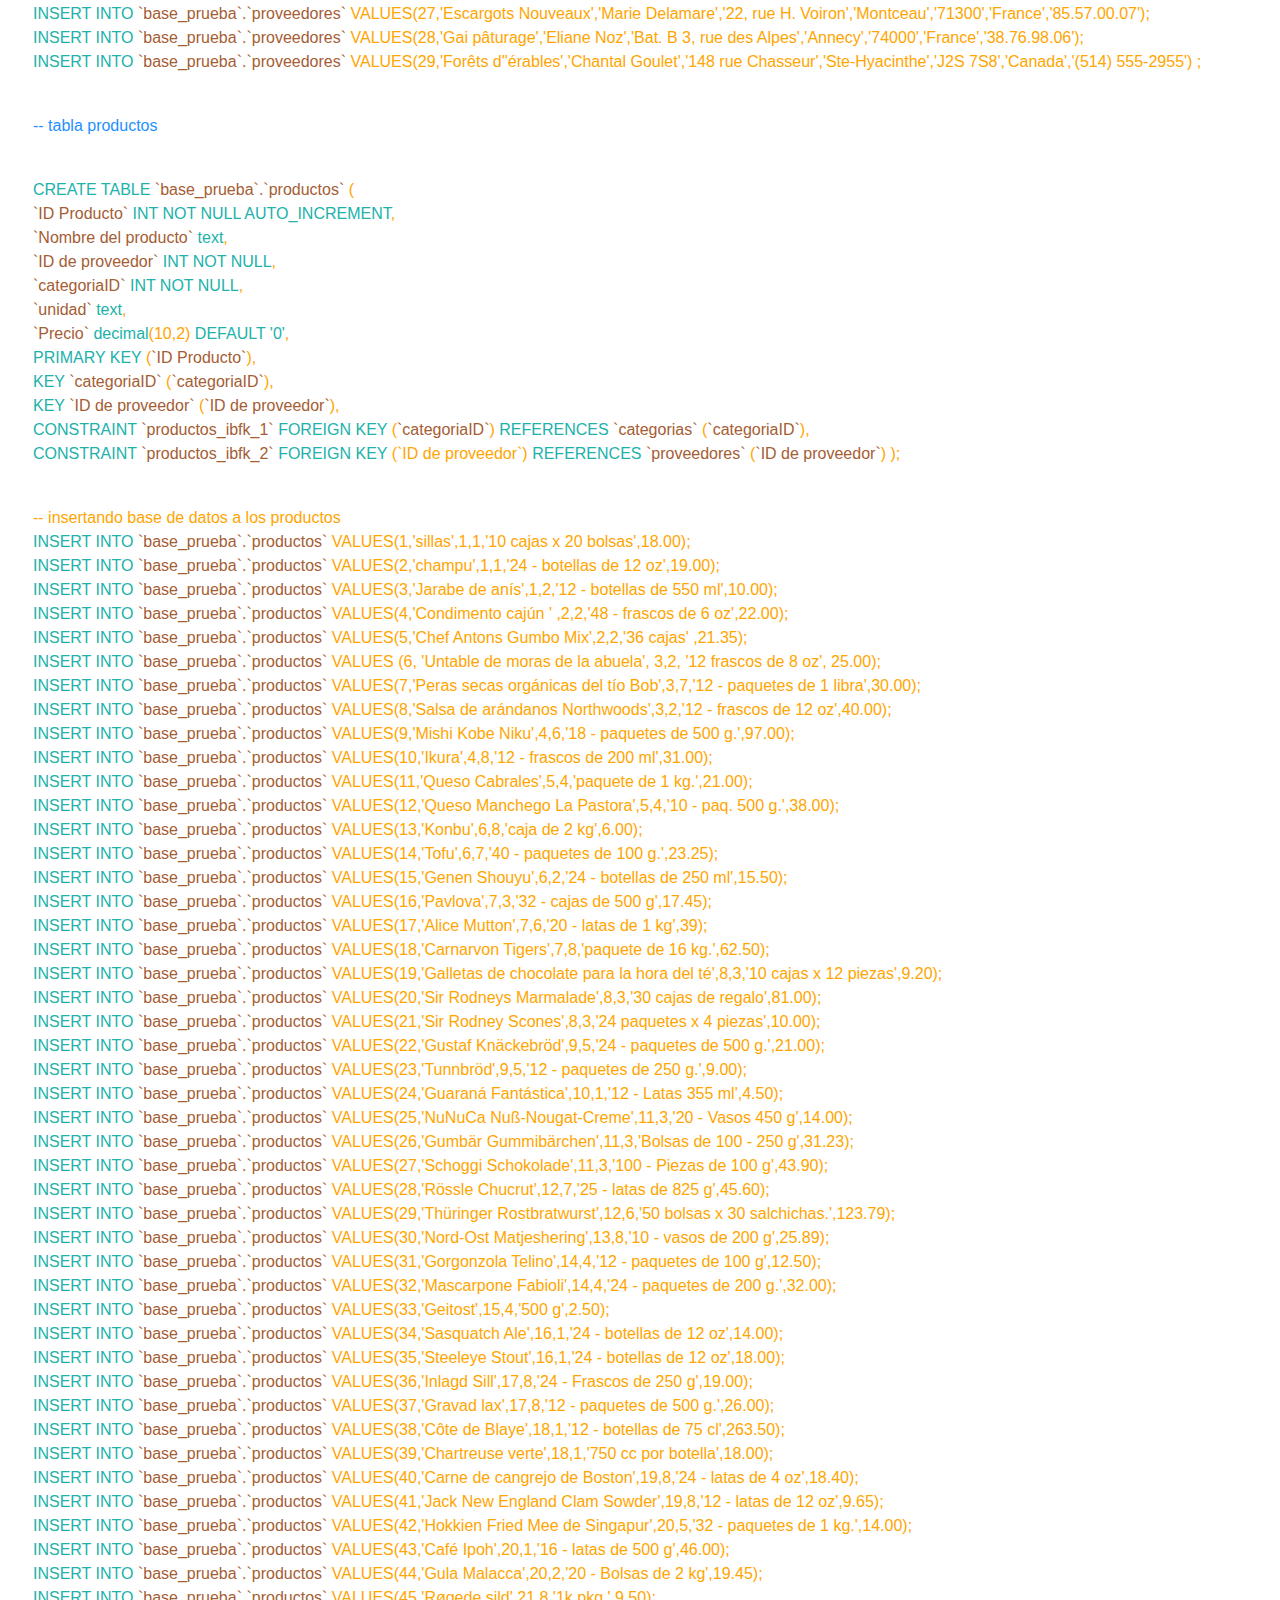
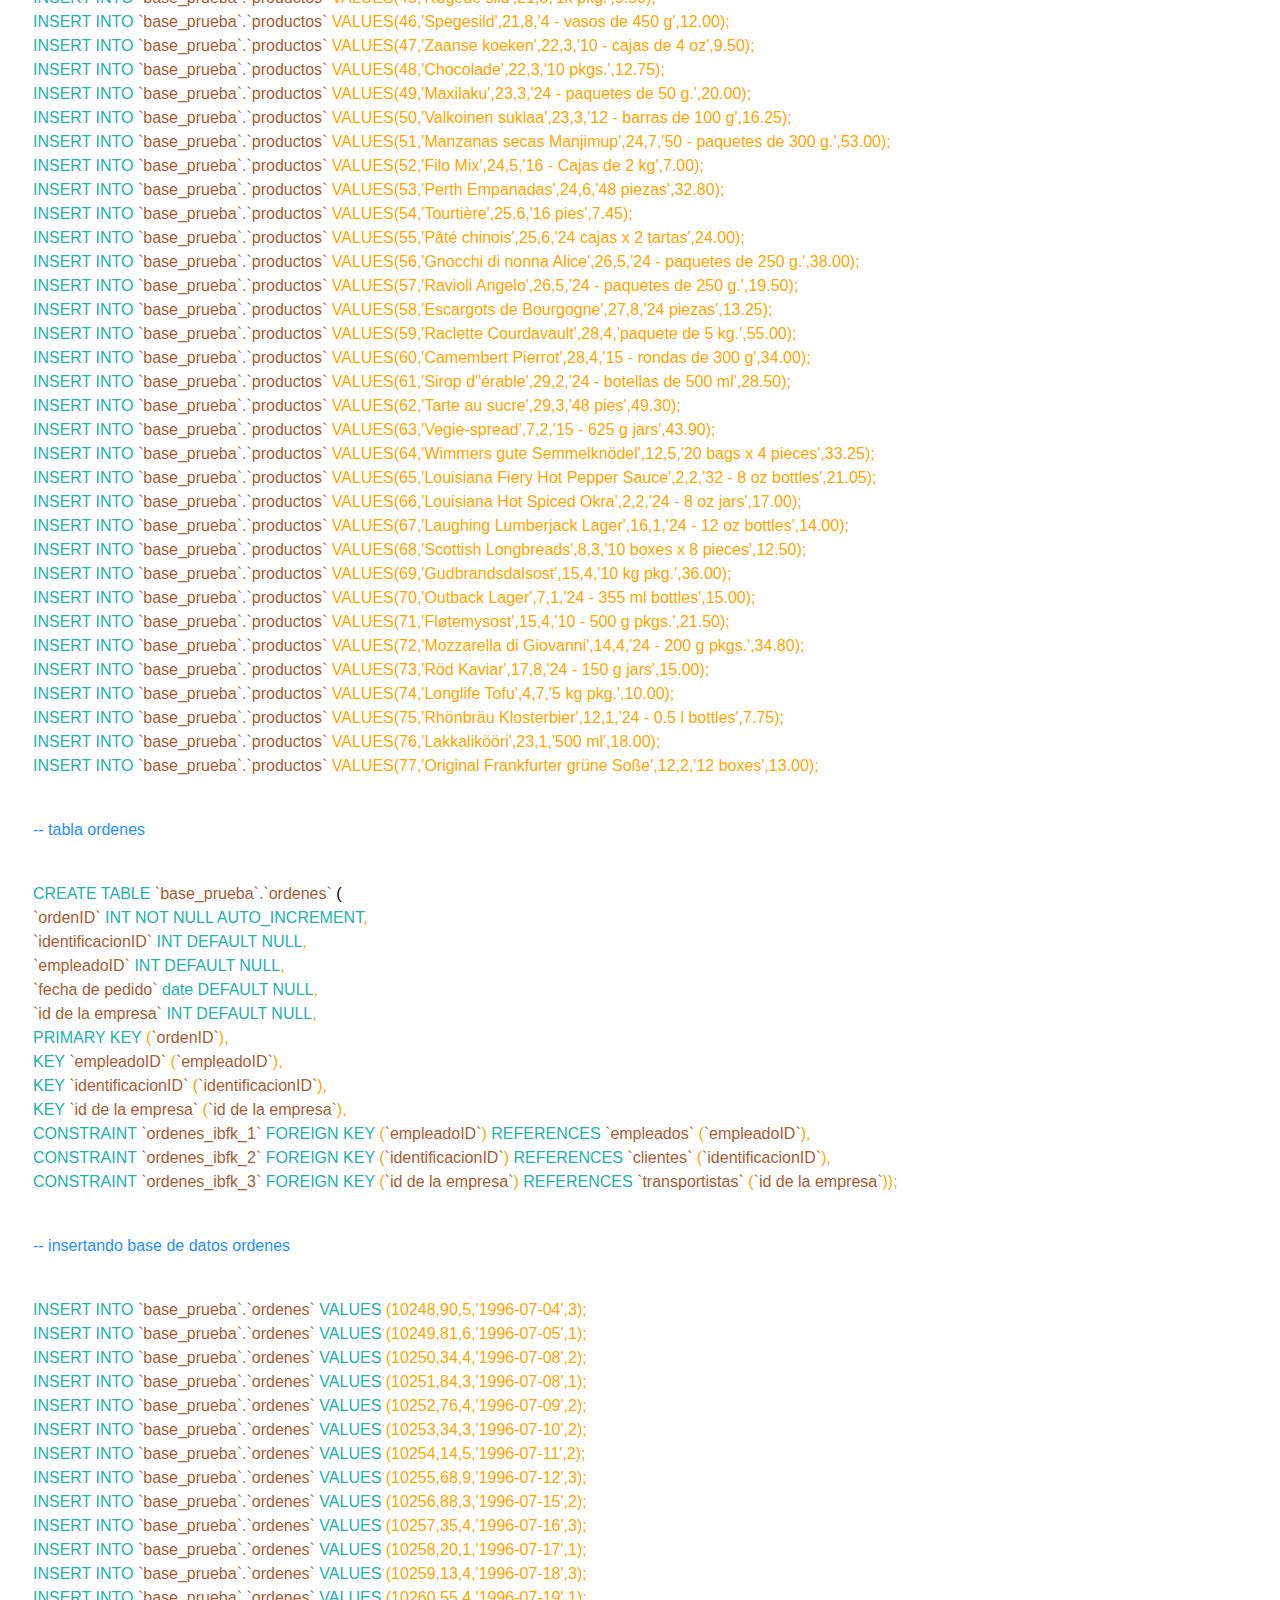
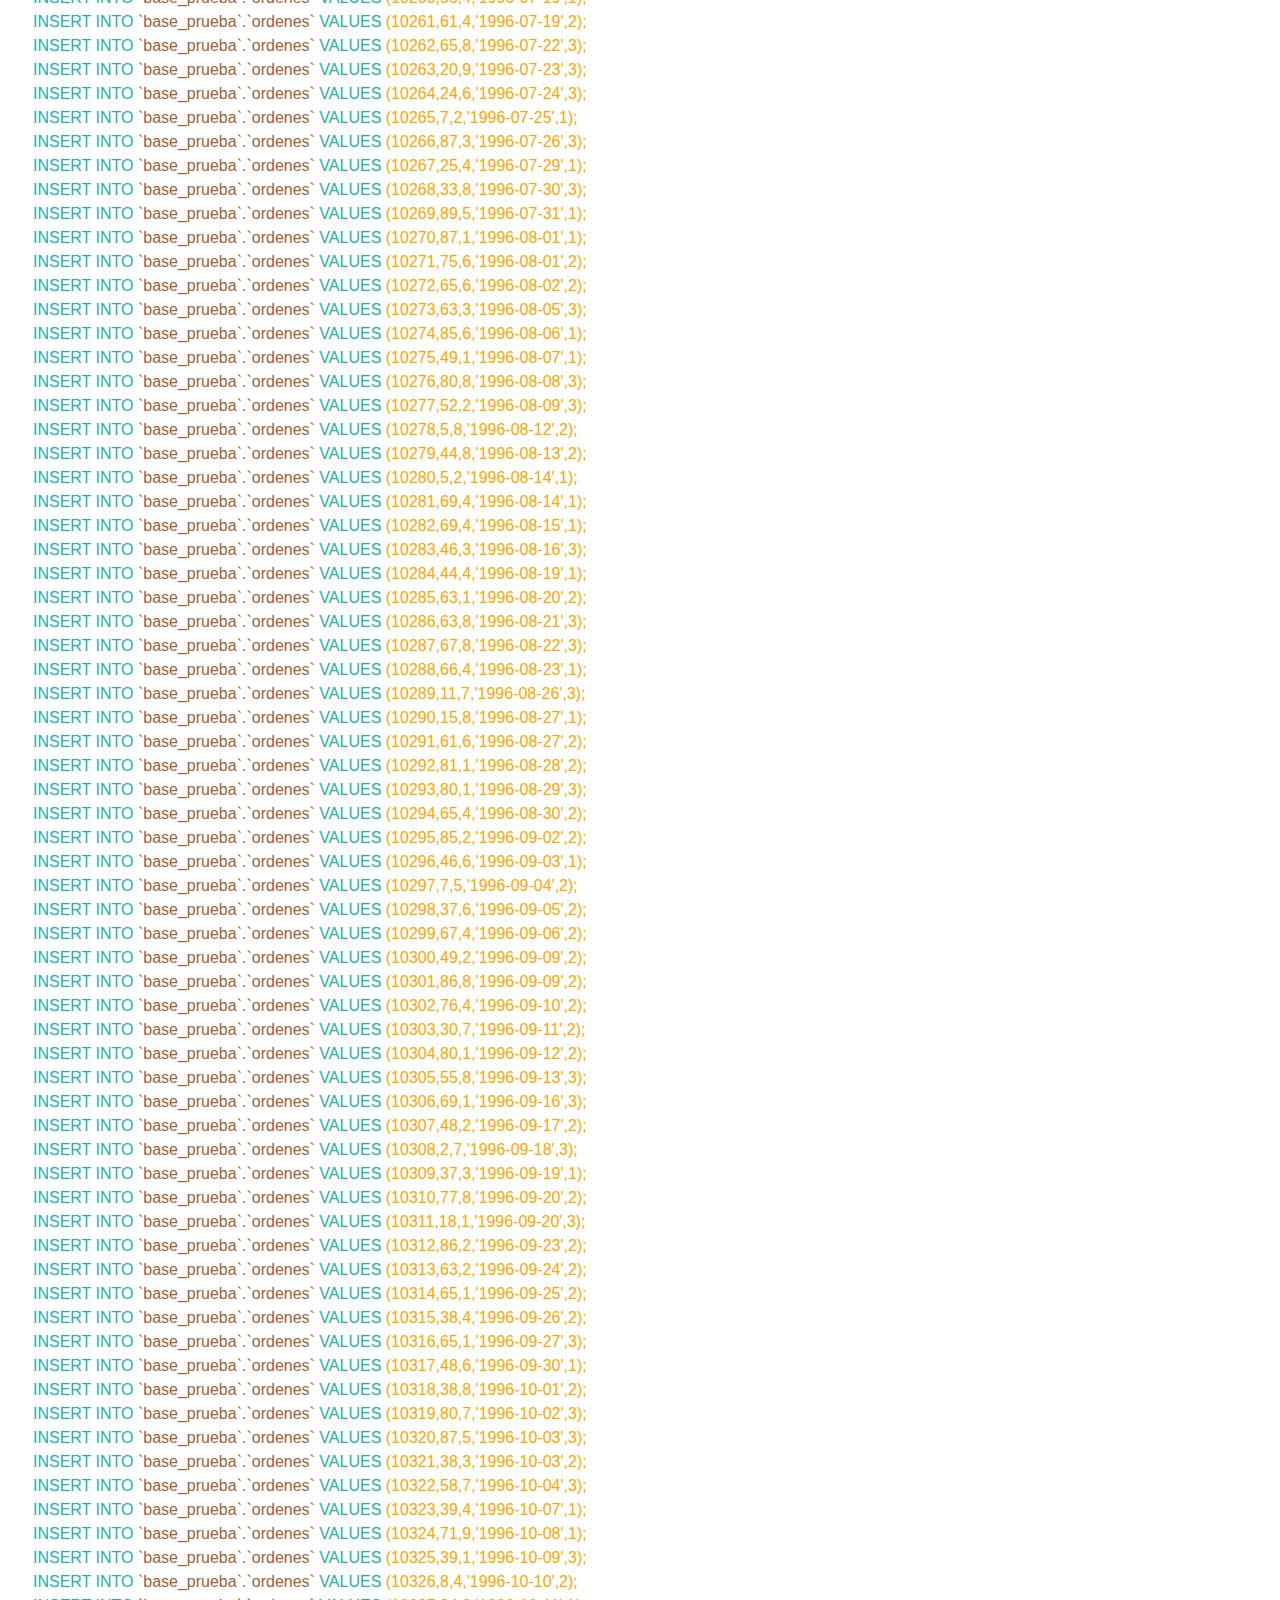
==== commit 826244ac: "sasd" ====
--- a/index.html
+++ b/index.html
@@ -17,13 +17,13 @@
             <img class="icono" src="//img/github.png" alt="github">
         </a>
         <a target="_blank" href="https://www.instagram.com/jovannyrenaware/">
-            <img class="icono" src="/img/instagram.png" alt="Instagram">
+            <img class="icono" src="//img/instagram.png" alt="Instagram">
         </a>
         <a target="_blank" class="linkedin" href="https://www.linkedin.com/in/jovannypra/">
-            <img class="icono" src="/img/linkedin.png" alt="Instagram">
+            <img class="icono" src="//img/linkedin.png" alt="Instagram">
         </a>
         <a target="_blank" href="https://www.youtube.com/channel/UCiBDNL7YQr61V8FxChAqtBA">
-            <img class="icono" src="/img/youtube.png" alt="youtube">
+            <img class="icono" src="//img/youtube.png" alt="youtube">
         </a>
     </div>
 
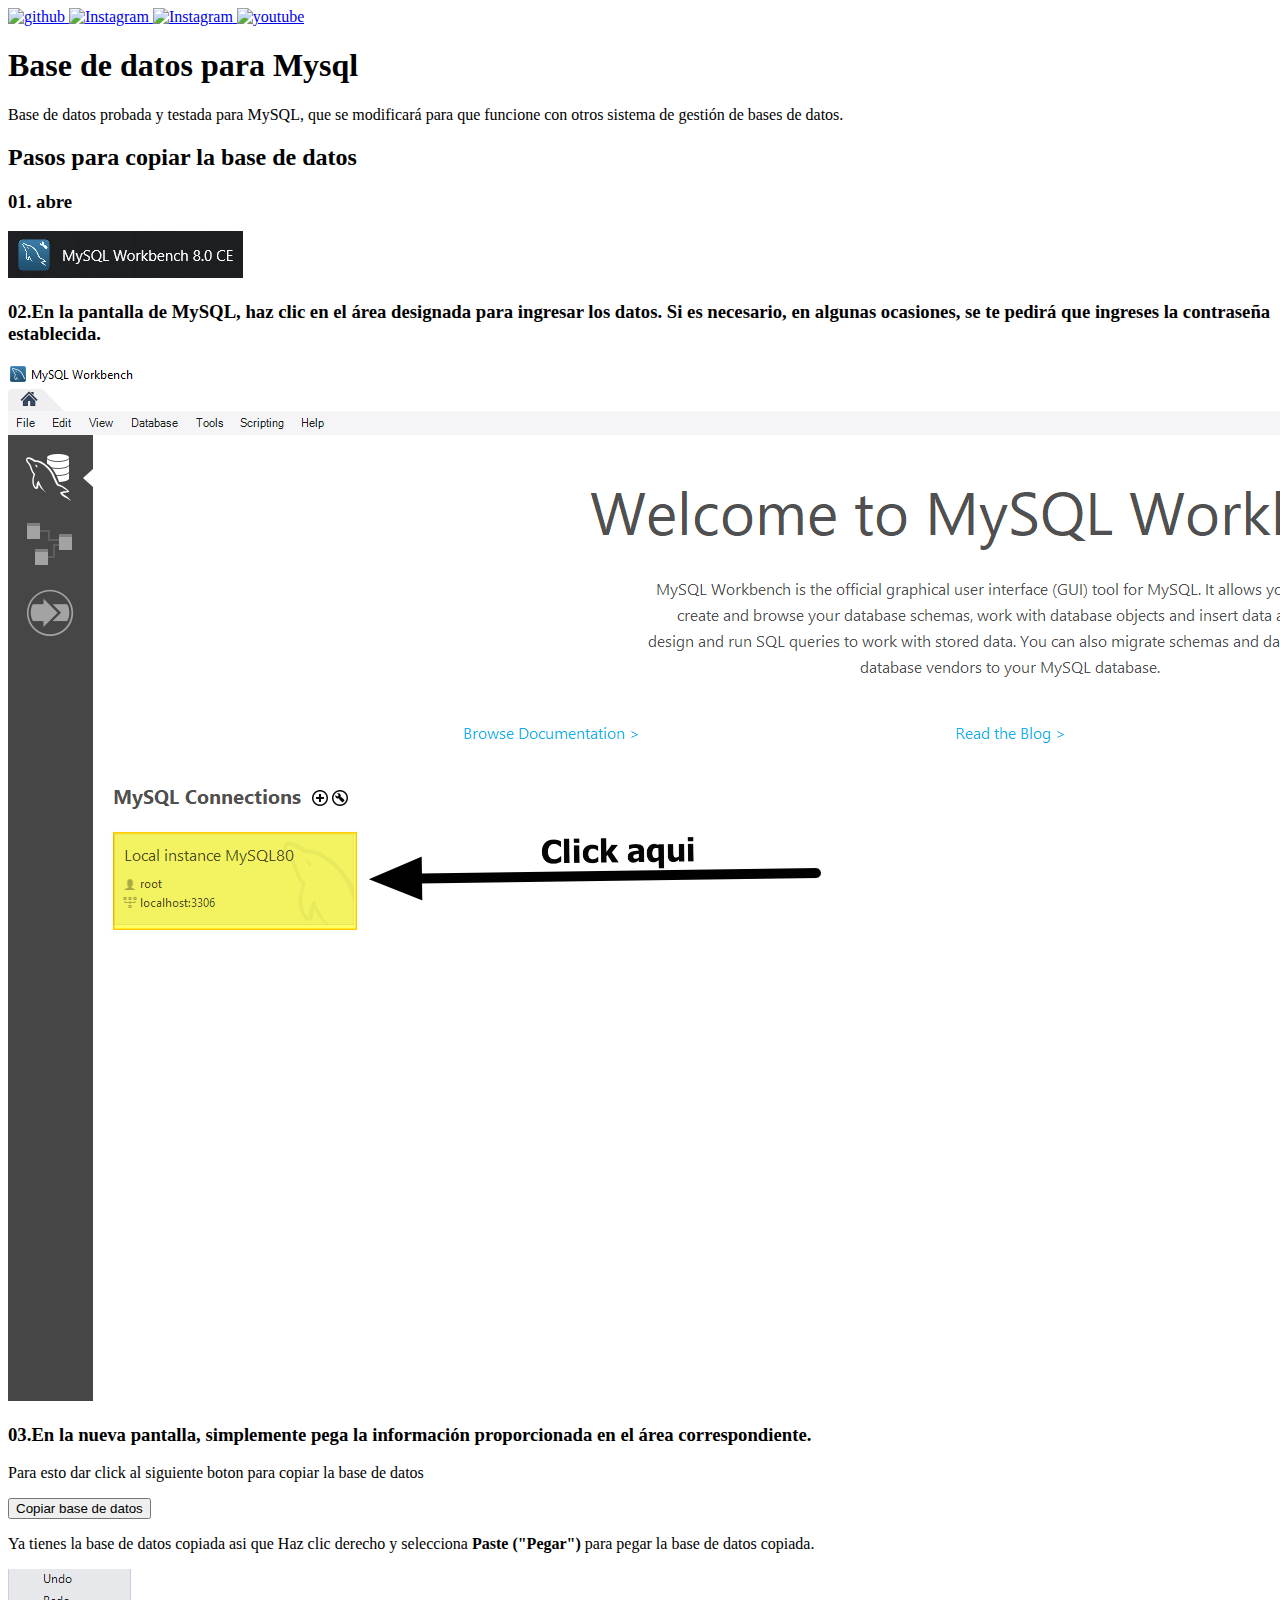
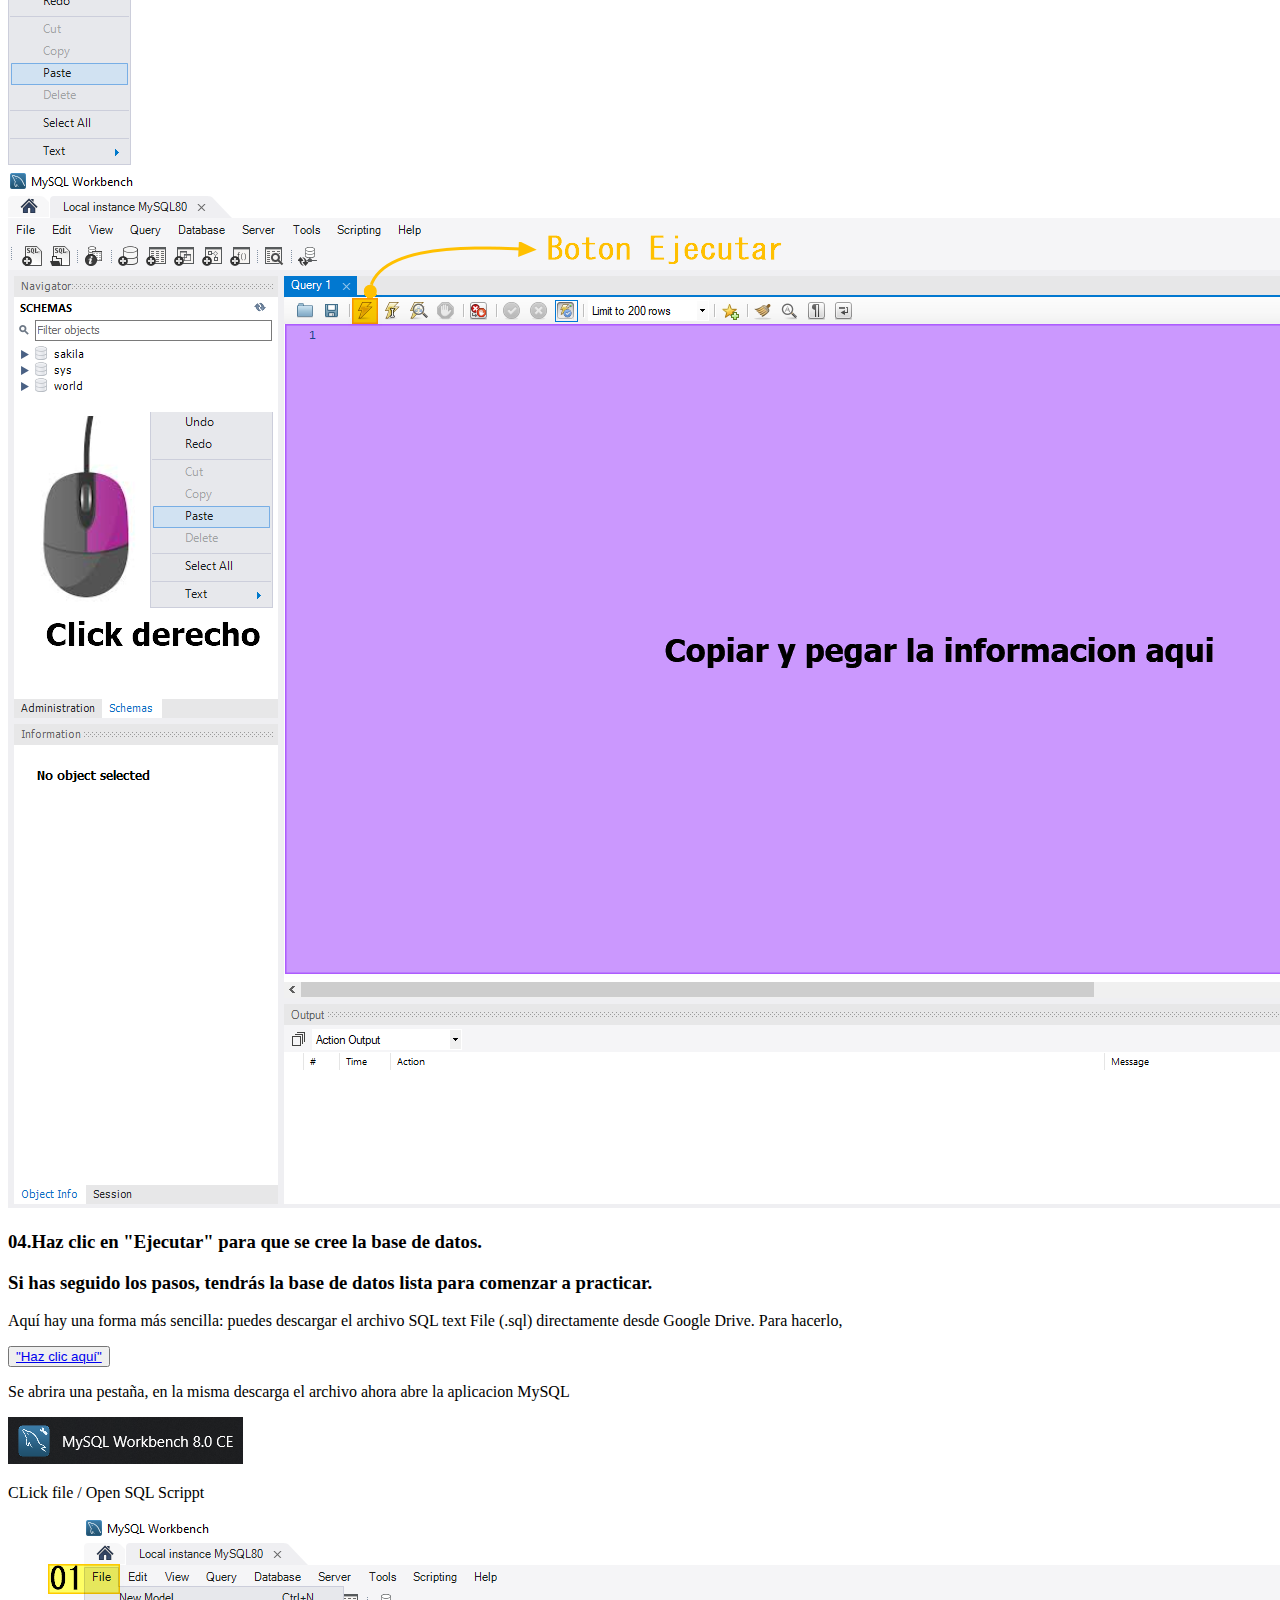
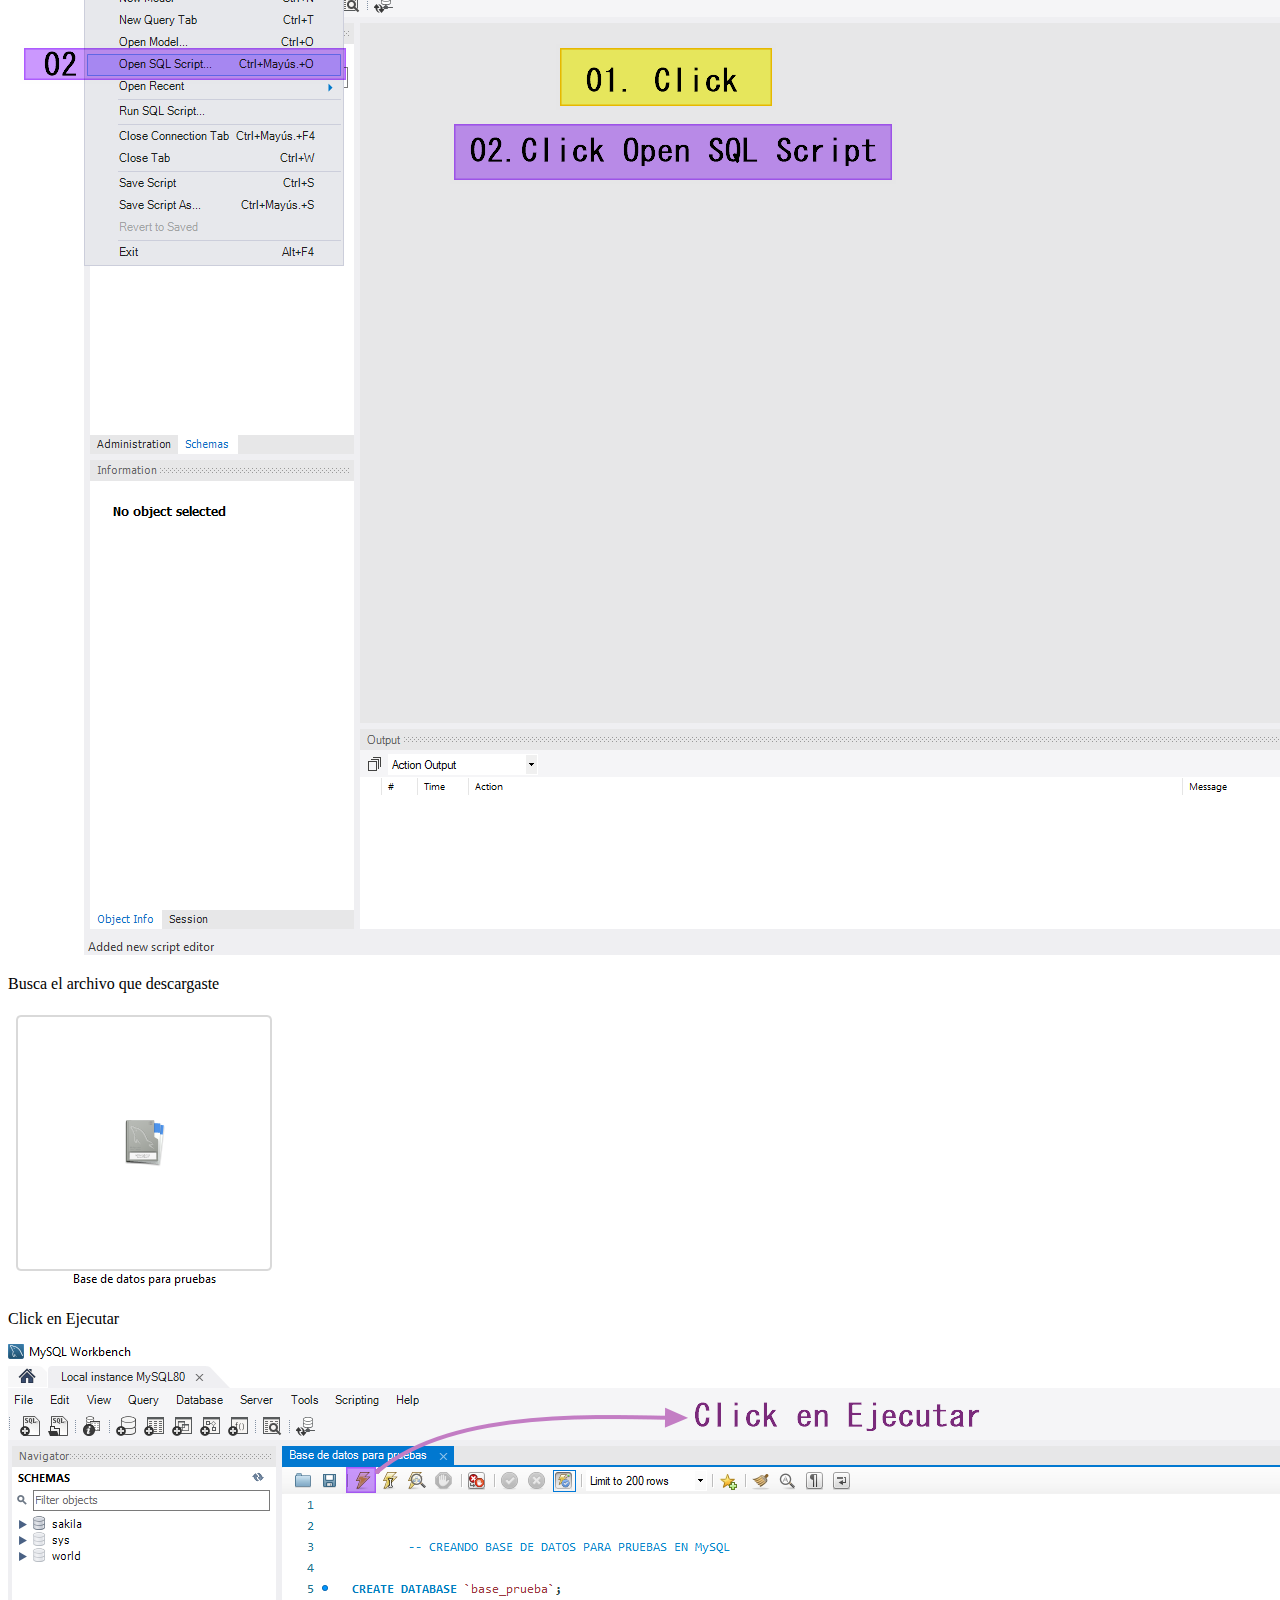
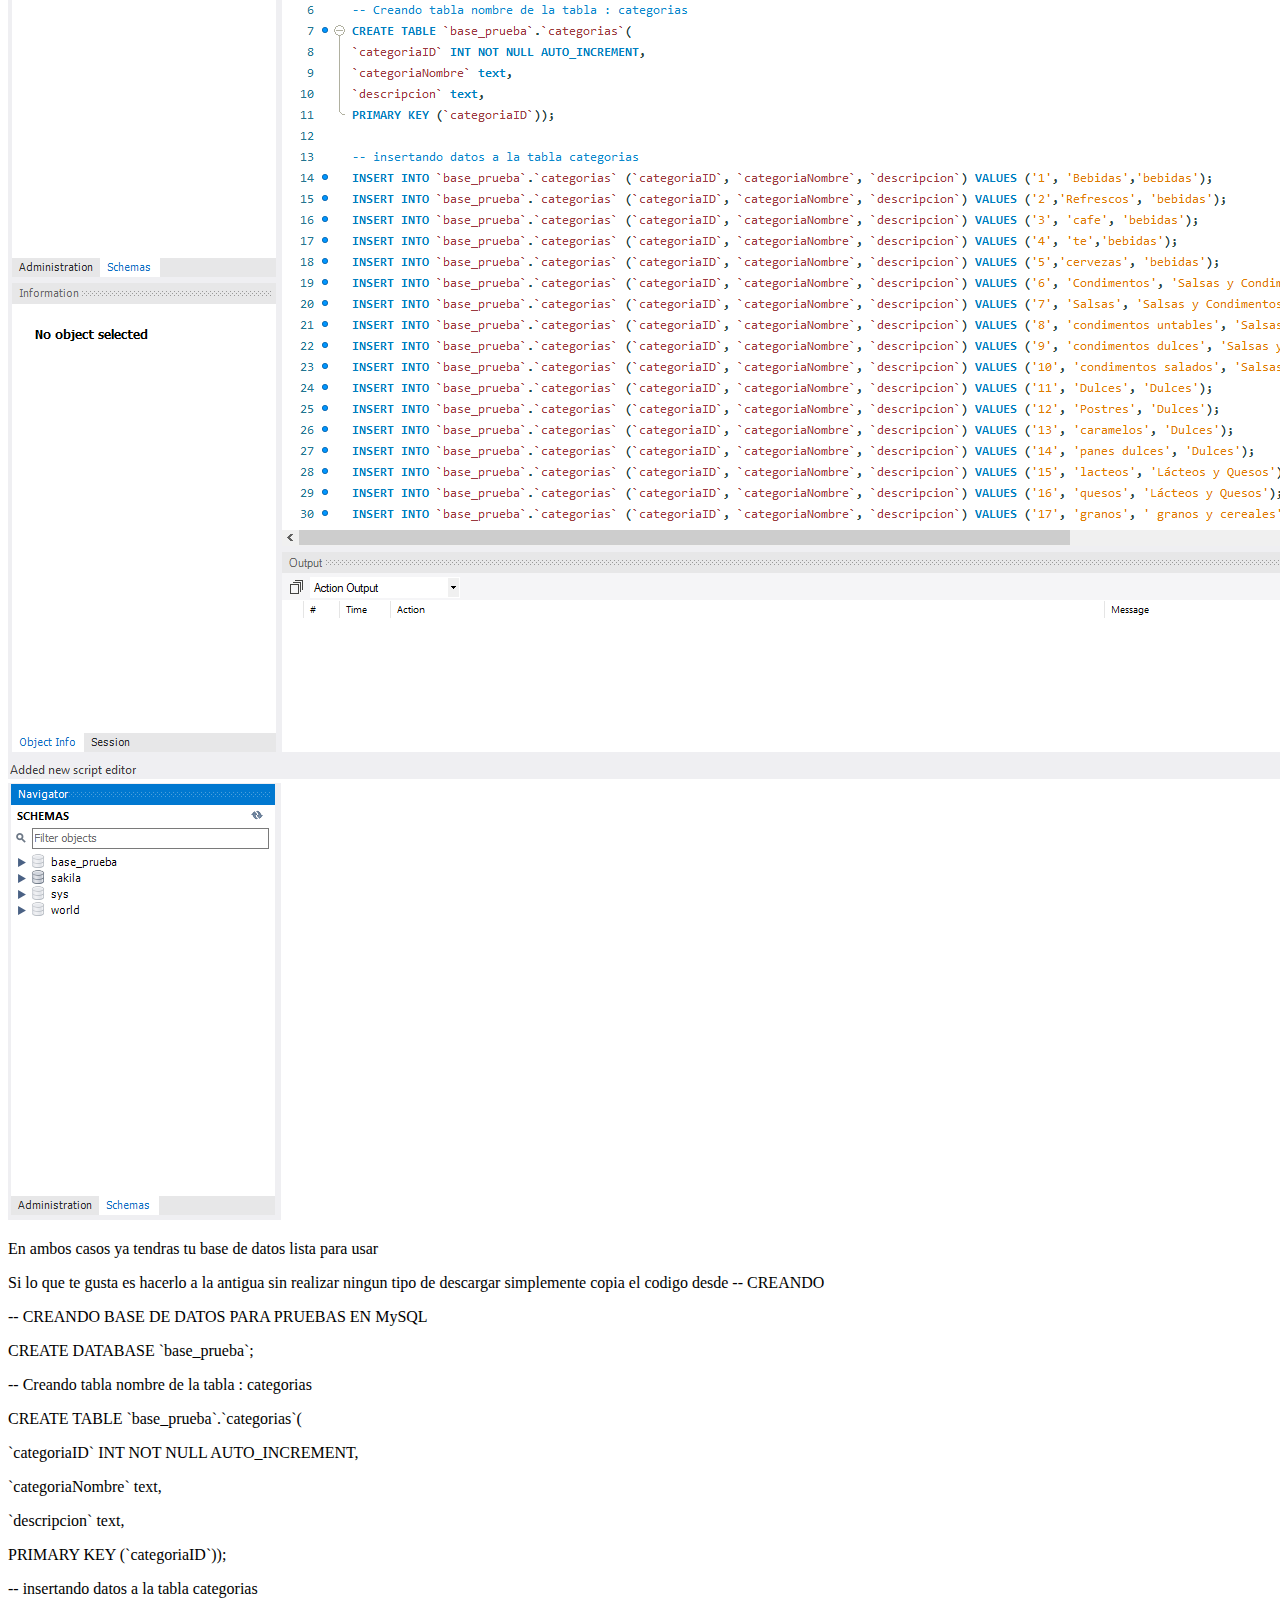
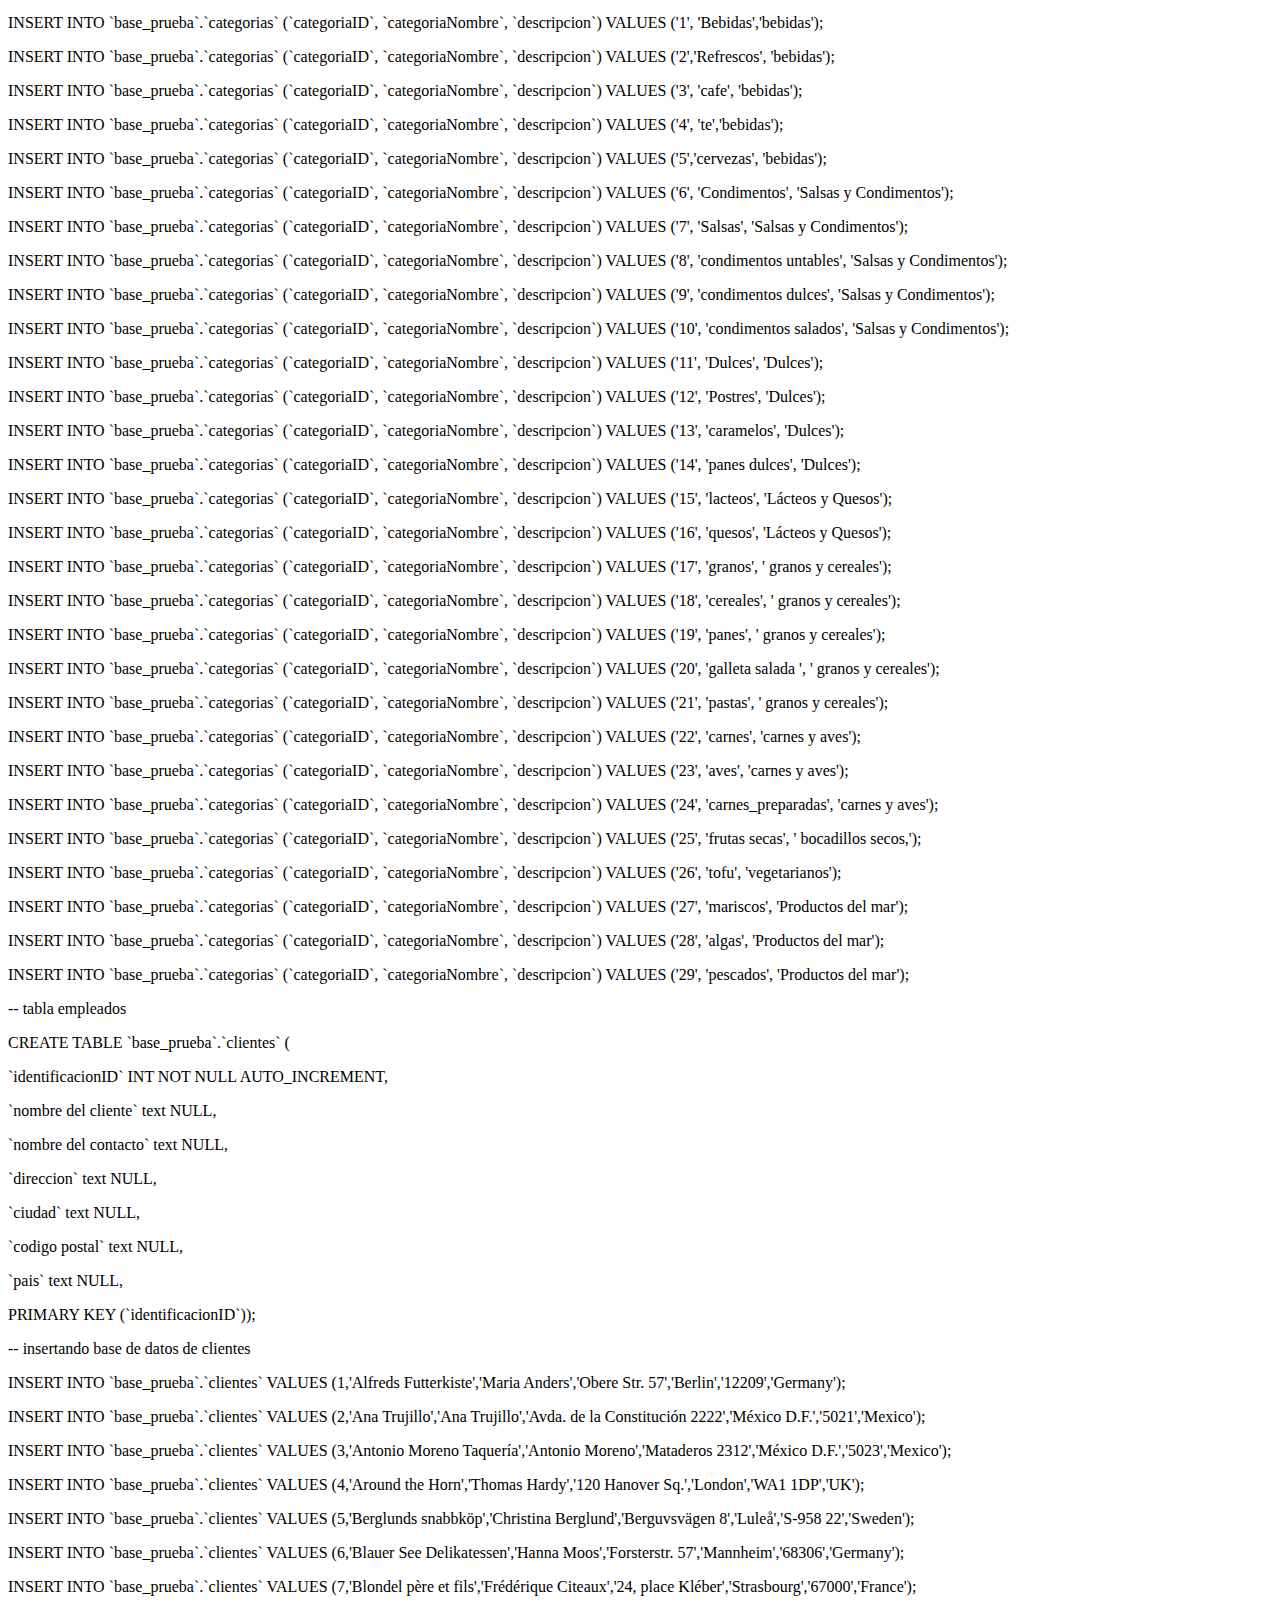
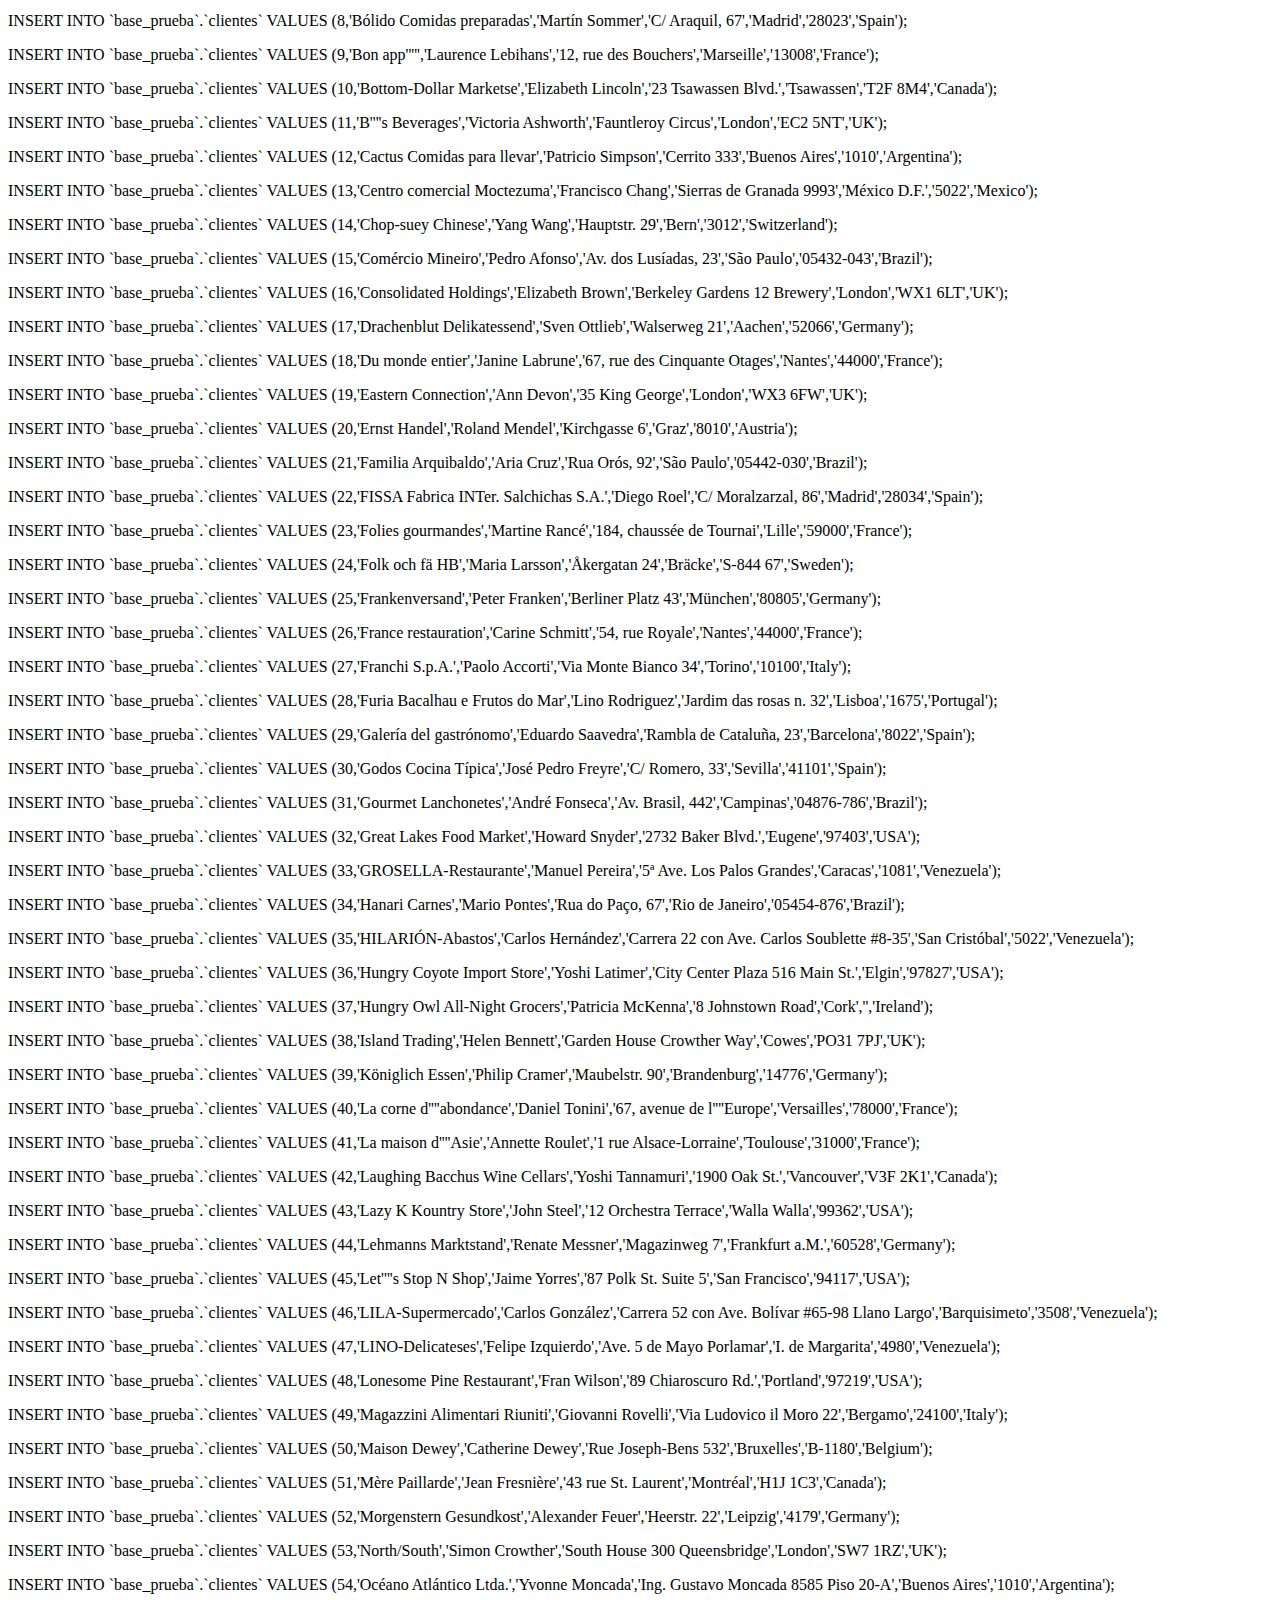
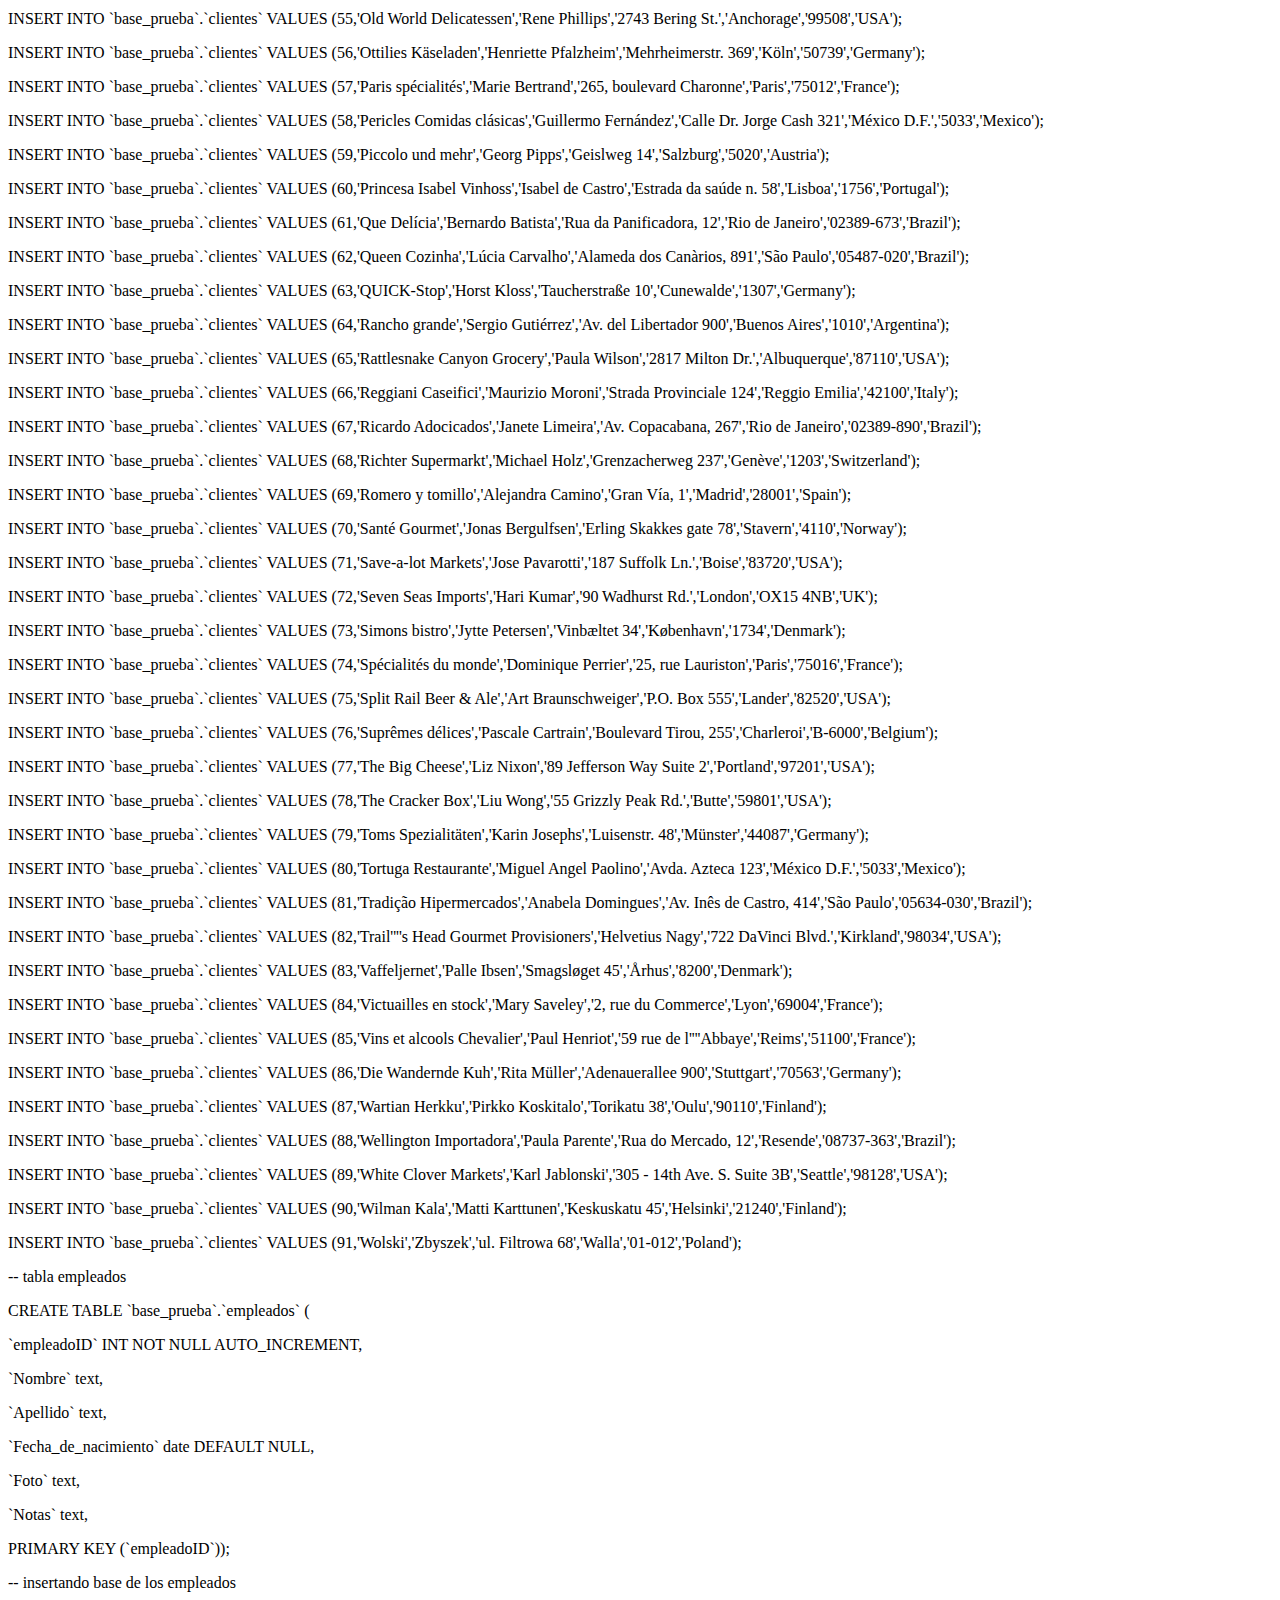
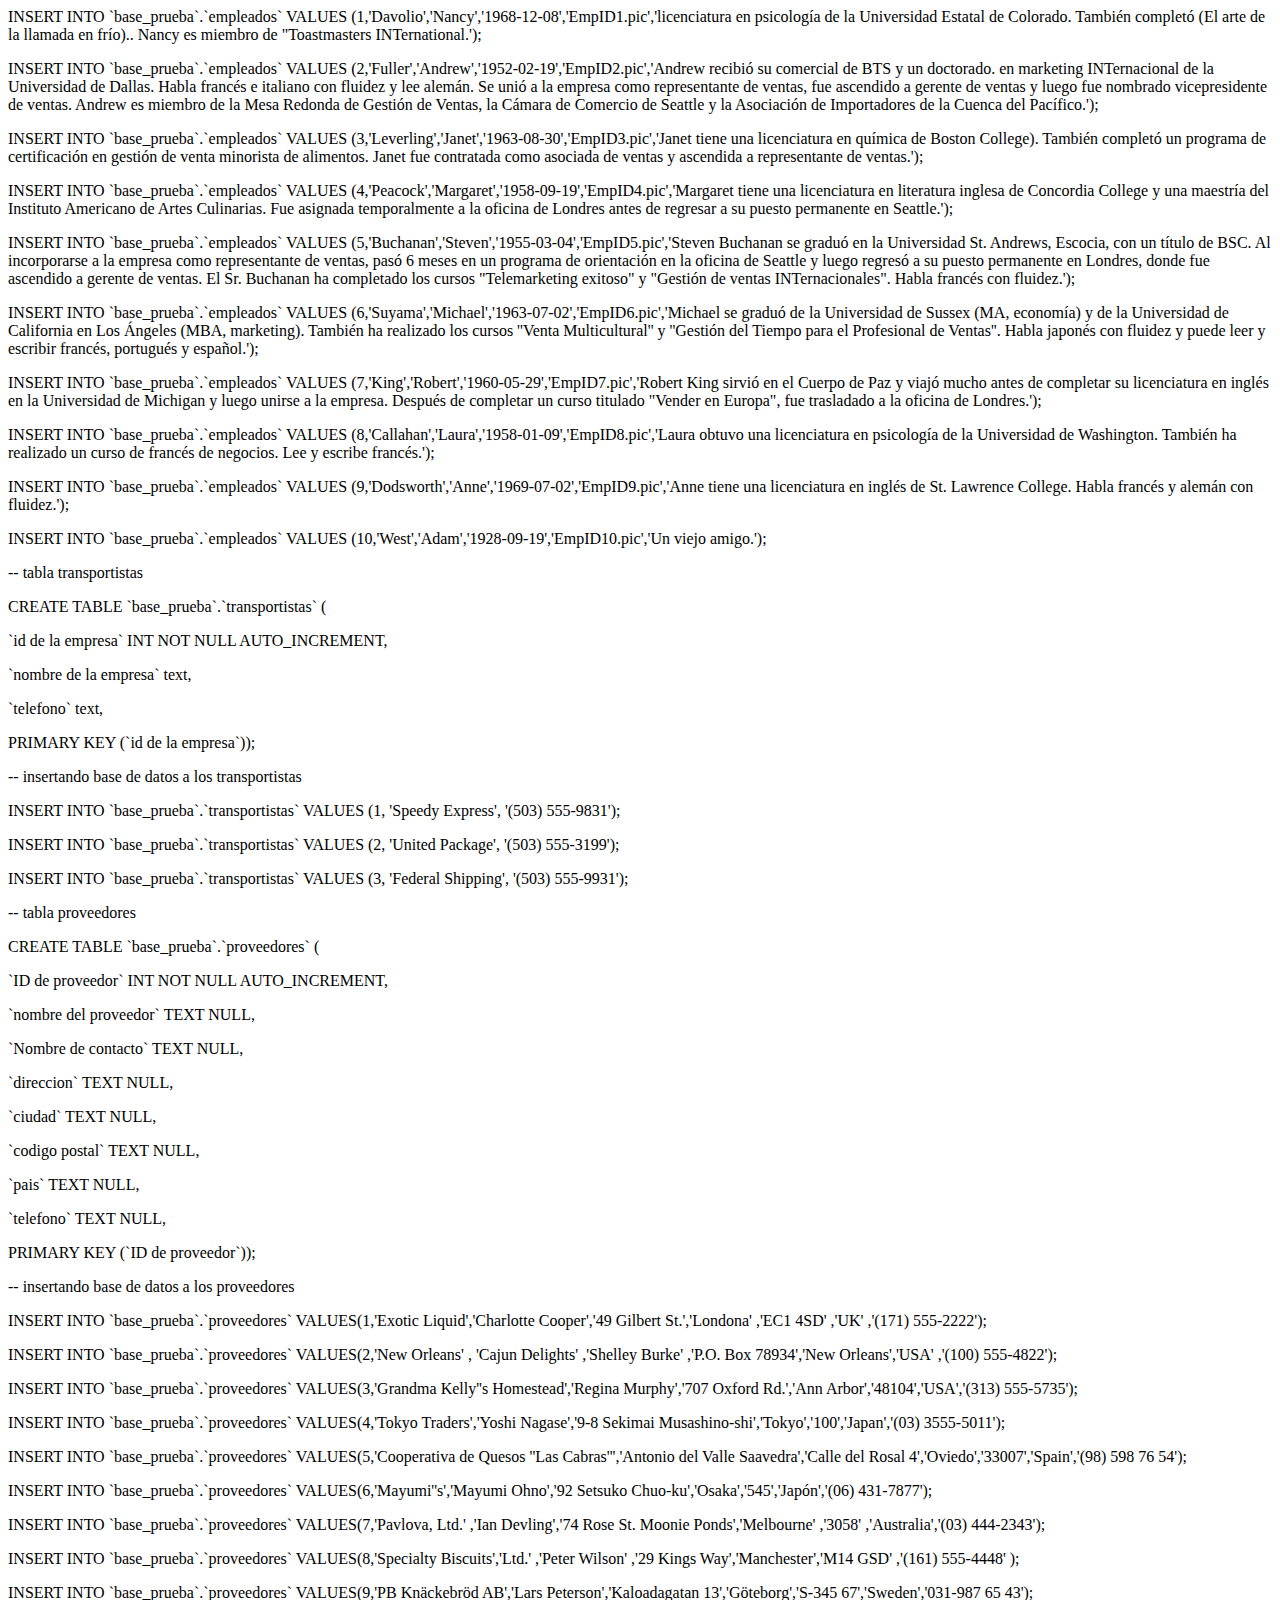
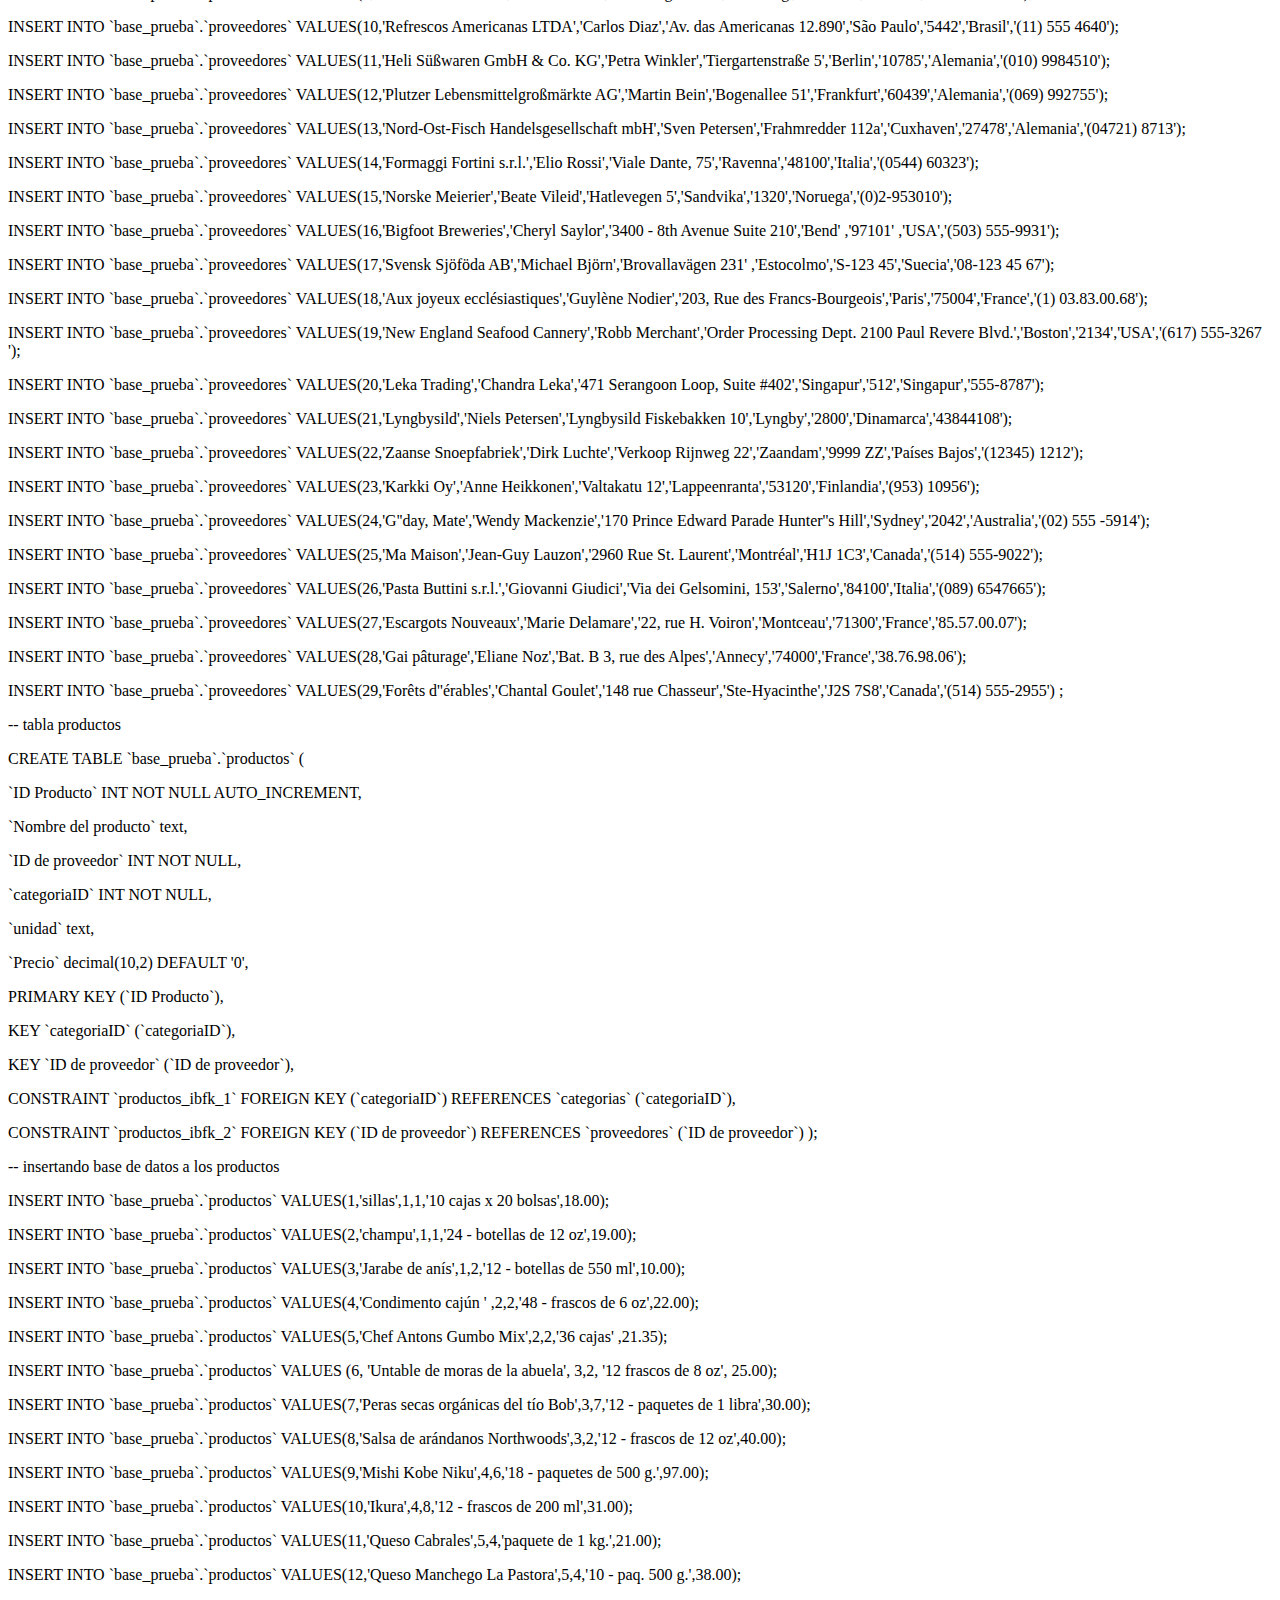
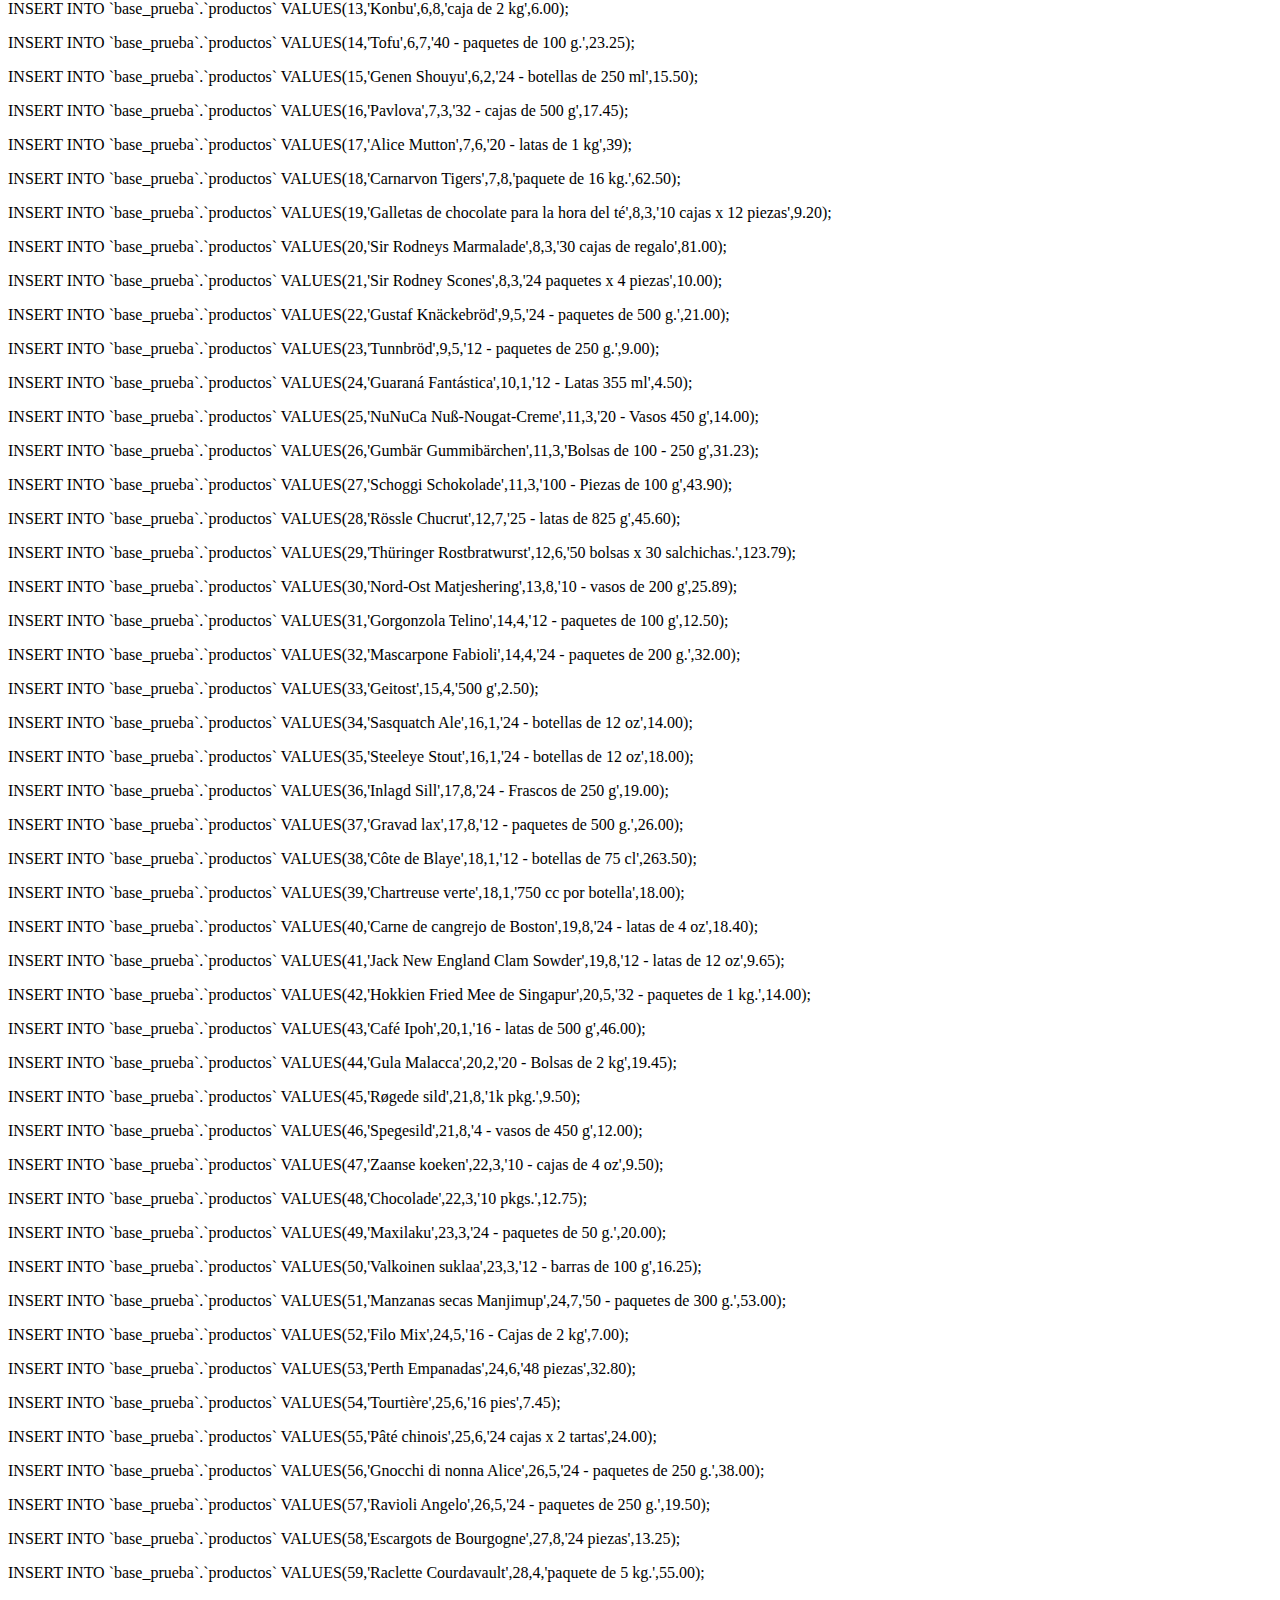
==== commit 491e24c3: "sa" ====
--- a/index.html
+++ b/index.html
@@ -5,26 +5,27 @@
     <meta charset="UTF-8">
     <meta name="viewport" content="width=device-width, initial-scale=1.0">
     <title>Base de datos MySQL</title>
-    <link rel="stylesheet" href="./estilos.css">
-    <link rel="stylesheet" href="./imagenes.css">
+    <link rel="stylesheet" href="//estilos.cssestilos.css">
+    <link rel="stylesheet" href="//imagenes.css
 </head>
 
 <body>
-    <div class="redes-sociales ">
-
-
-        <a target="_blank" href="https://github.com/Jovannypra">
-            <img class="icono" src="//img/github.png" alt="github">
-        </a>
-        <a target="_blank" href="https://www.instagram.com/jovannyrenaware/">
-            <img class="icono" src="//img/instagram.png" alt="Instagram">
-        </a>
-        <a target="_blank" class="linkedin" href="https://www.linkedin.com/in/jovannypra/">
-            <img class="icono" src="//img/linkedin.png" alt="Instagram">
-        </a>
-        <a target="_blank" href="https://www.youtube.com/channel/UCiBDNL7YQr61V8FxChAqtBA">
-            <img class="icono" src="//img/youtube.png" alt="youtube">
-        </a>
+
+    <div class=" redes-sociales">
+
+
+    <a target="_blank" href="https://github.com/Jovannypra">
+        <img class="icono" src="//img/github.png" alt="github">
+    </a>
+    <a target="_blank" href="https://www.instagram.com/jovannyrenaware/">
+        <img class="icono" src="//img/instagram.png" alt="Instagram">
+    </a>
+    <a target="_blank" class="linkedin" href="https://www.linkedin.com/in/jovannypra/">
+        <img class="icono" src="//img/linkedin.png" alt="Instagram">
+    </a>
+    <a target="_blank" href="https://www.youtube.com/channel/UCiBDNL7YQr61V8FxChAqtBA">
+        <img class="icono" src="//img/youtube.png" alt="youtube">
+    </a>
     </div>
 
 
@@ -5643,7 +5644,7 @@
 
     </div>
 
-<p class="tabla create contenedor" style="font-size: 25px; color: blueviolet;">Erbarbaz</p>
+    <p class="tabla create contenedor" style="font-size: 25px; color: blueviolet;">Erbarbaz</p>
 
     <script>
         // Selecciona el elemento 'div' que deseas copiar
@@ -5667,6 +5668,6 @@
         });
     </script>
 
-</body>
+    </body>
 
 </html>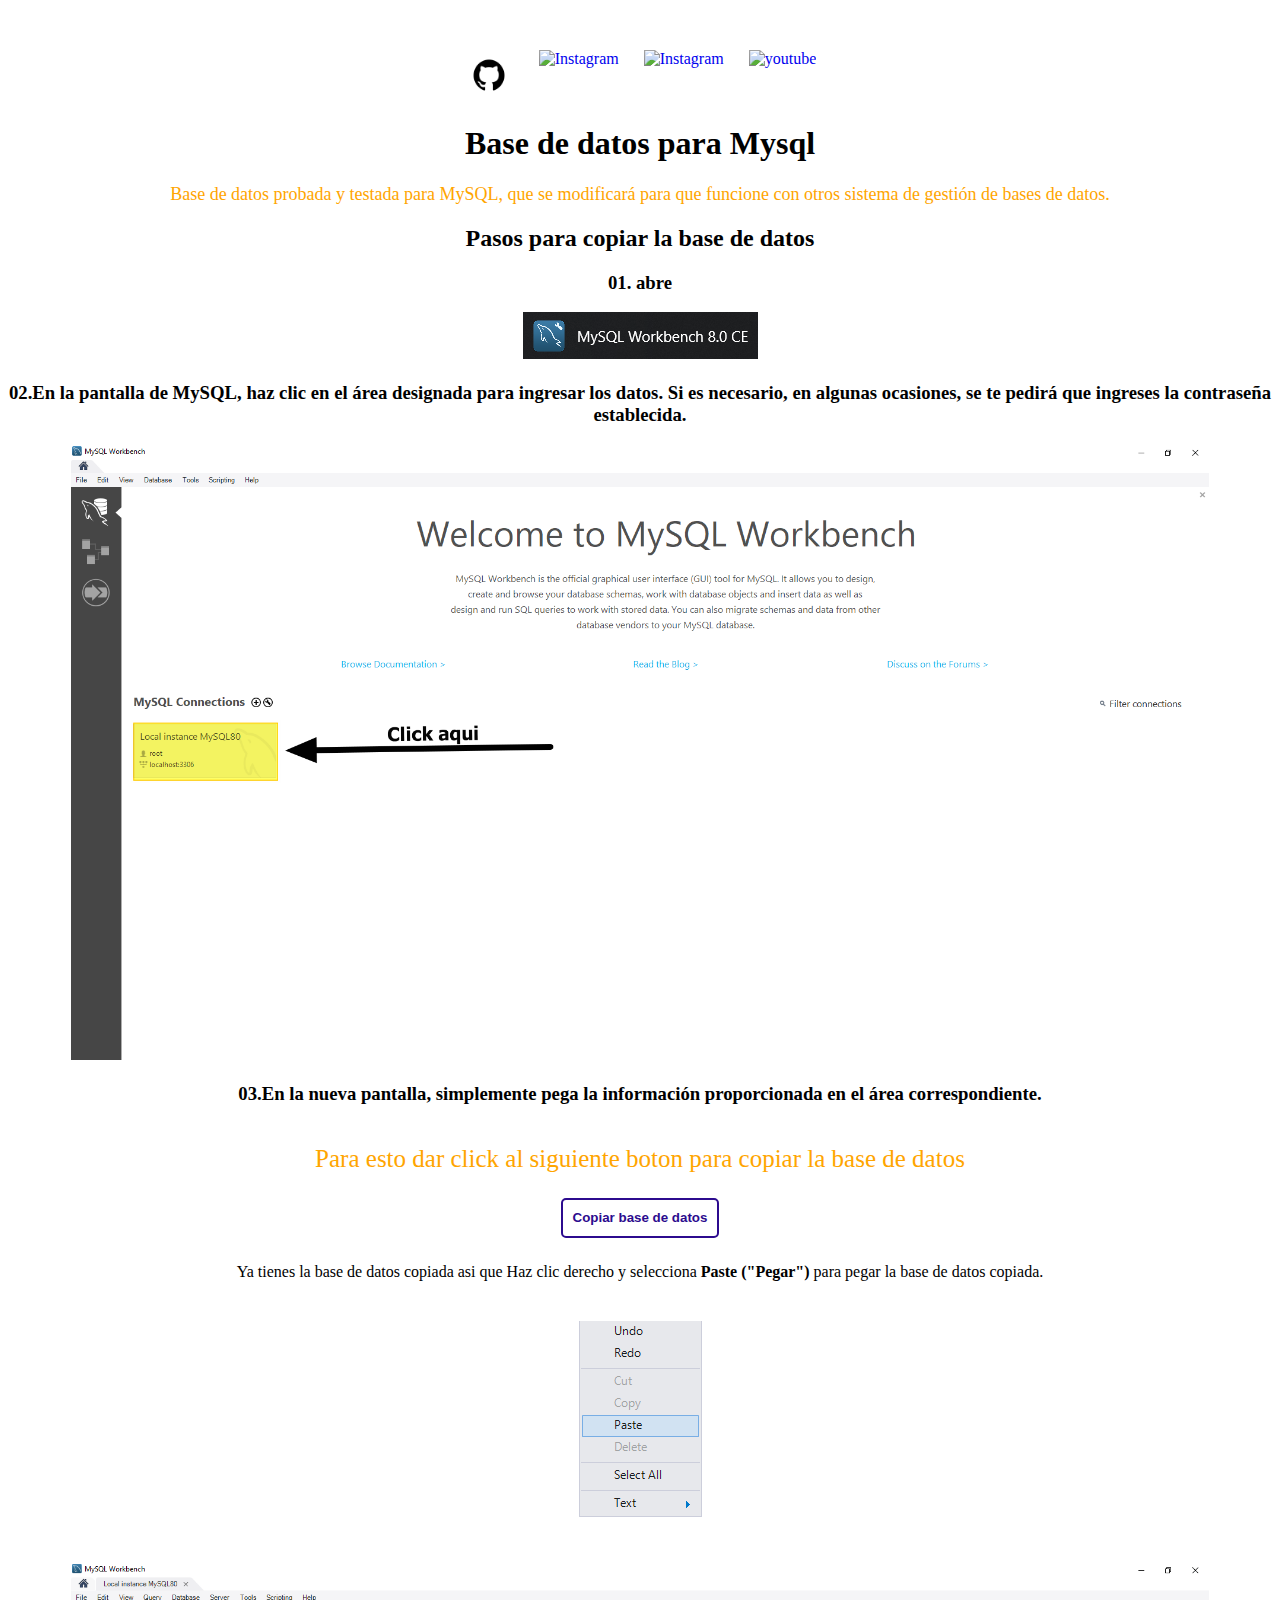
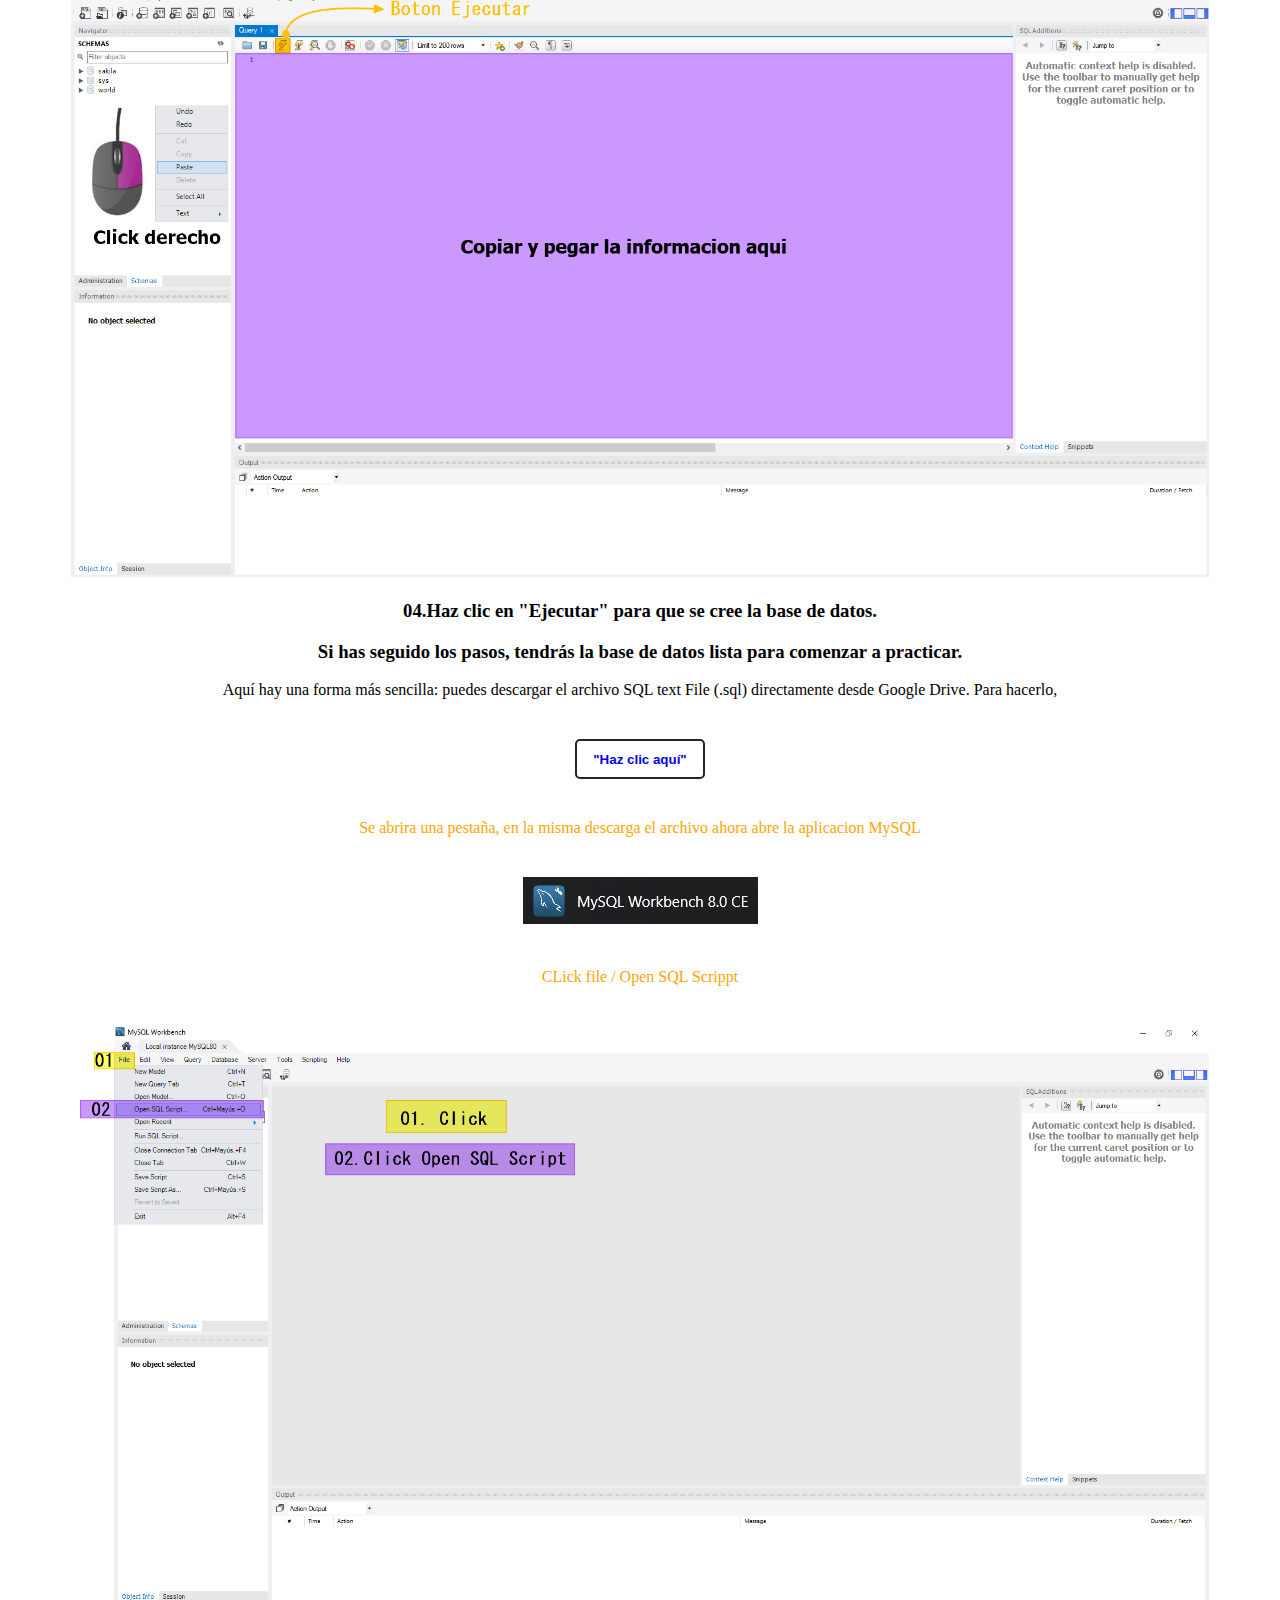
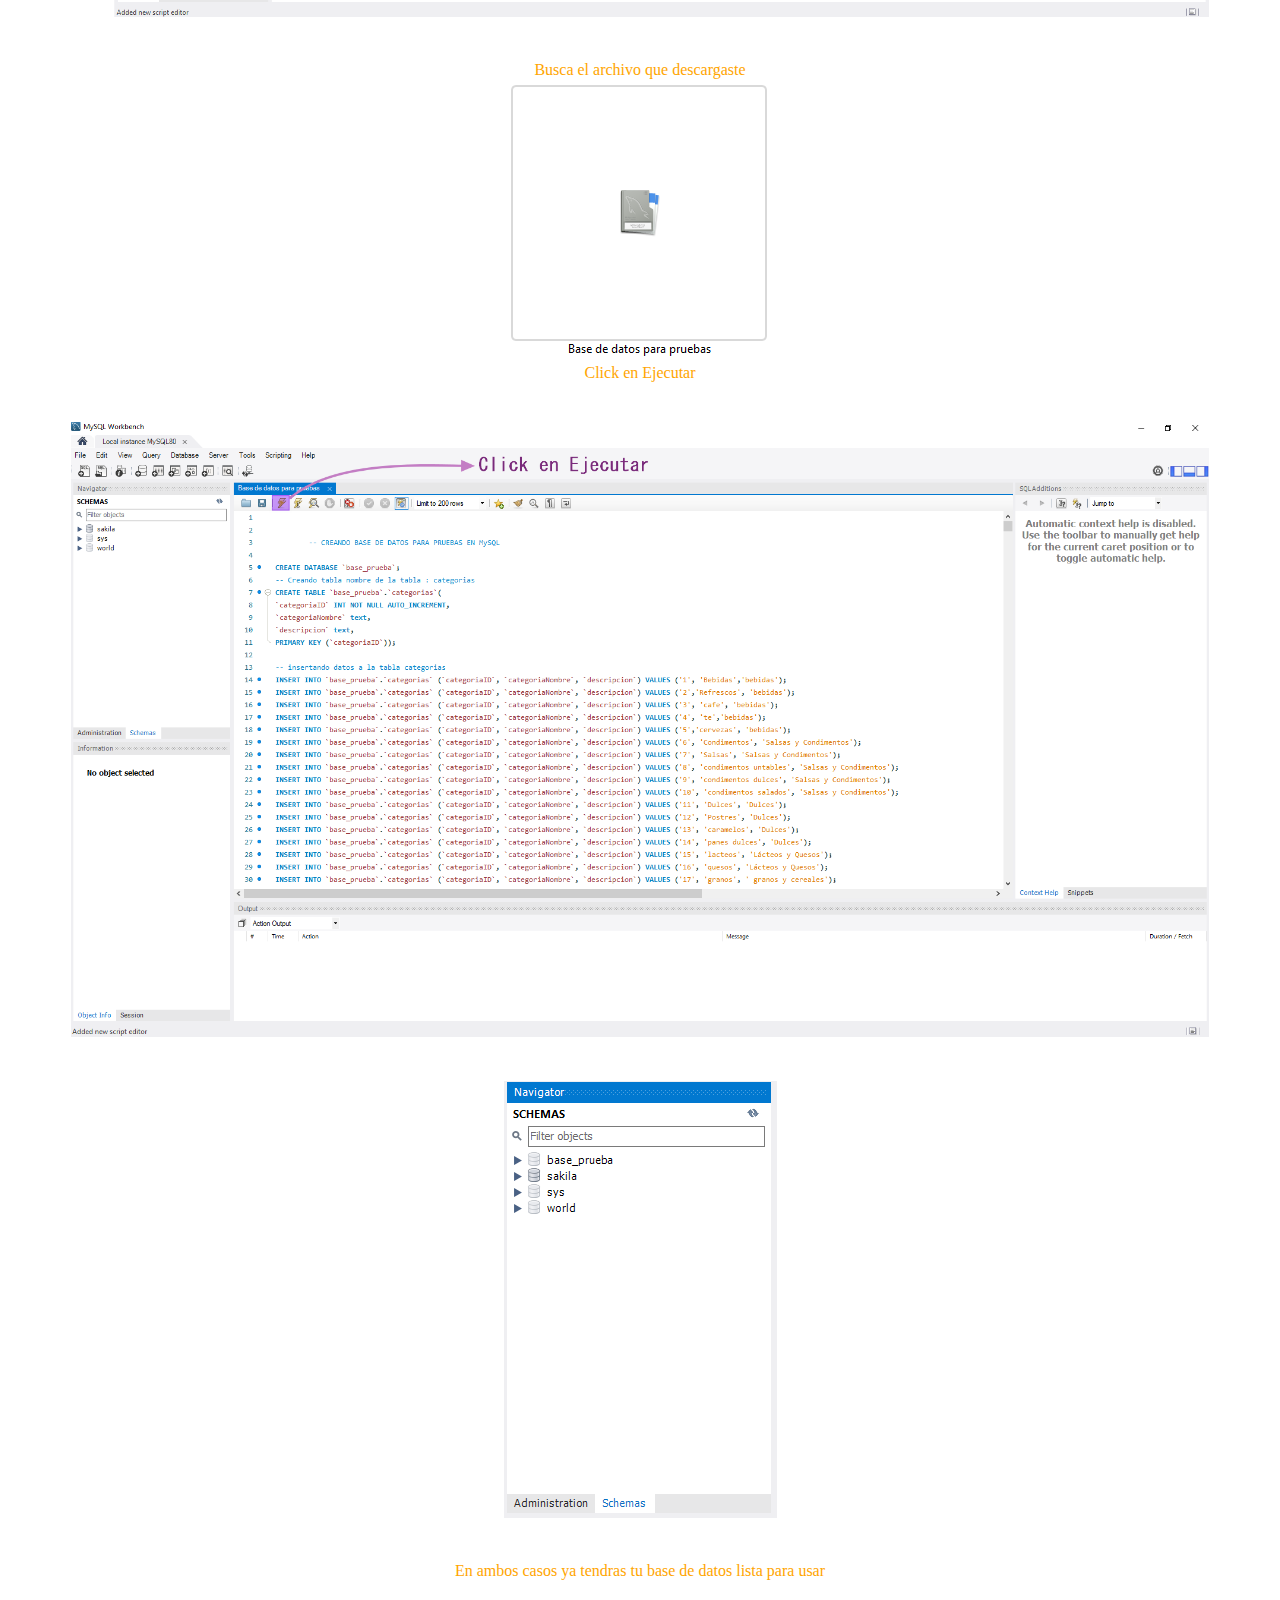
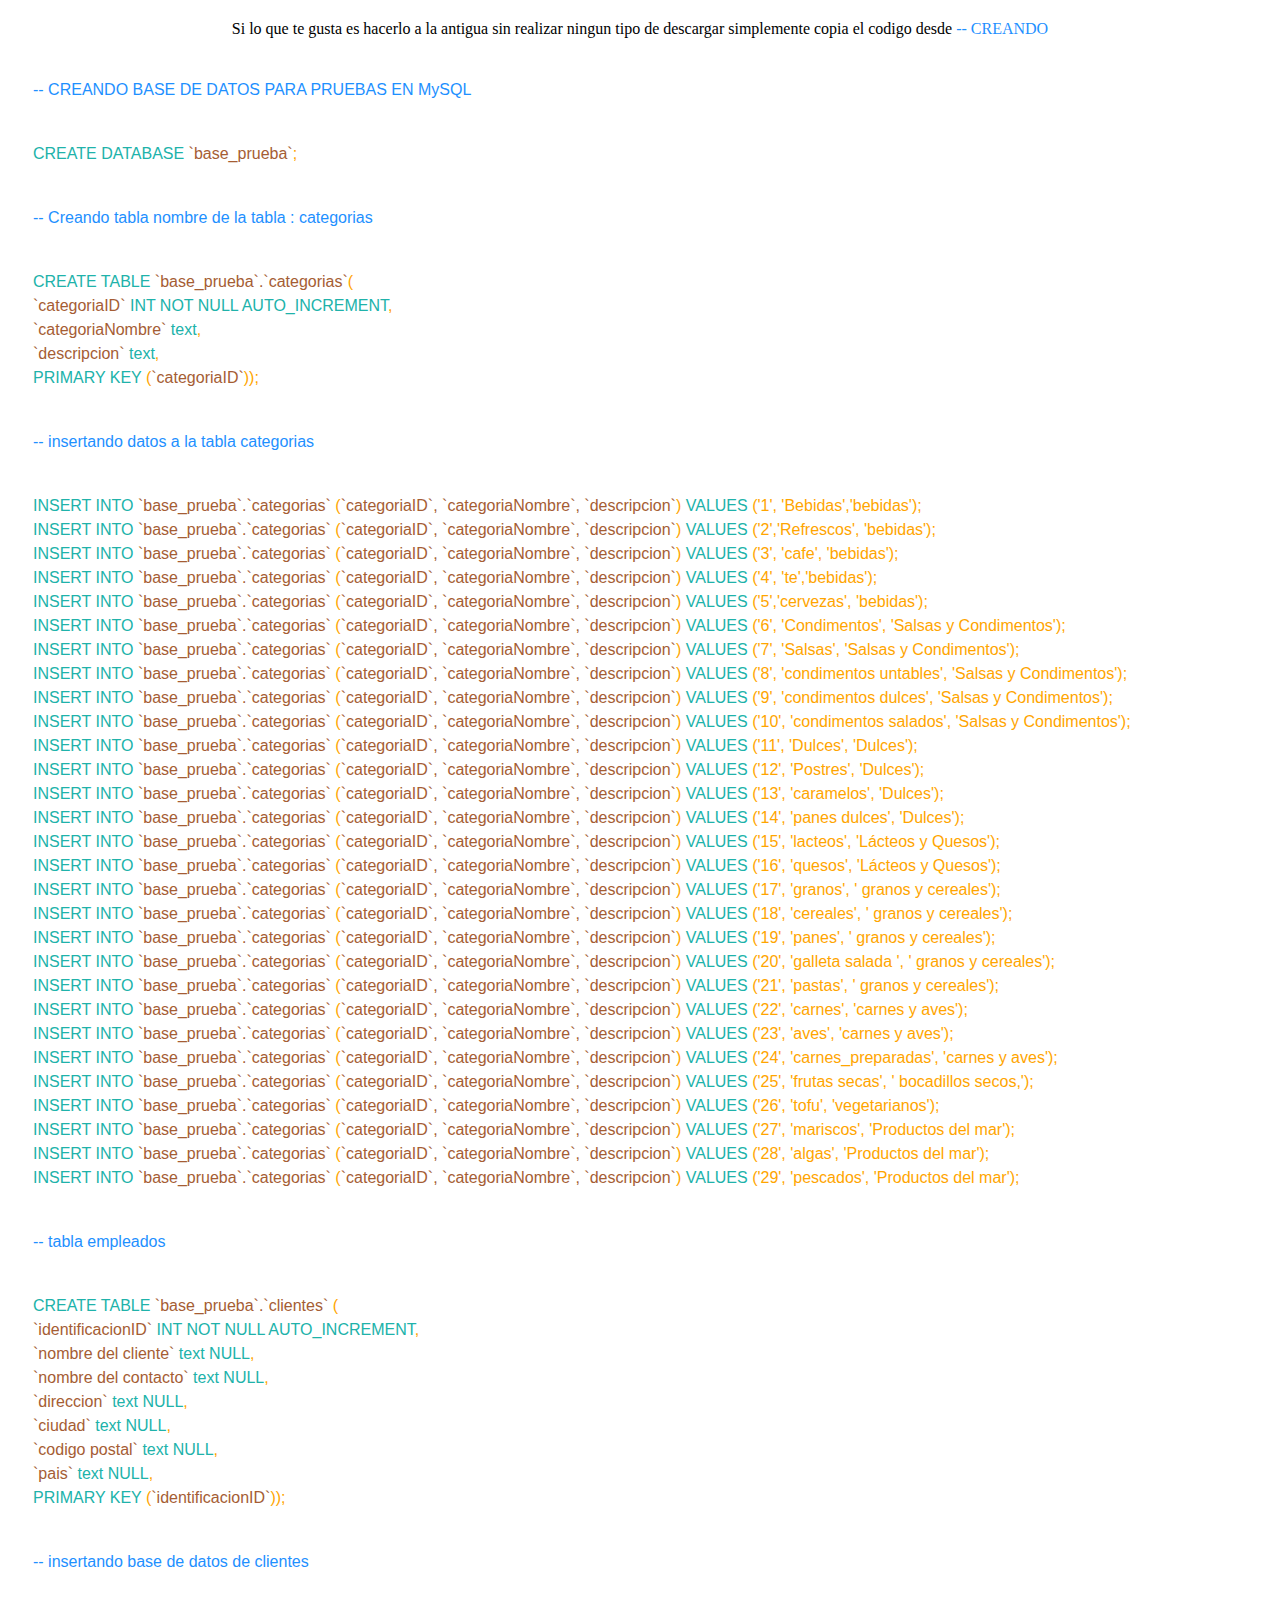
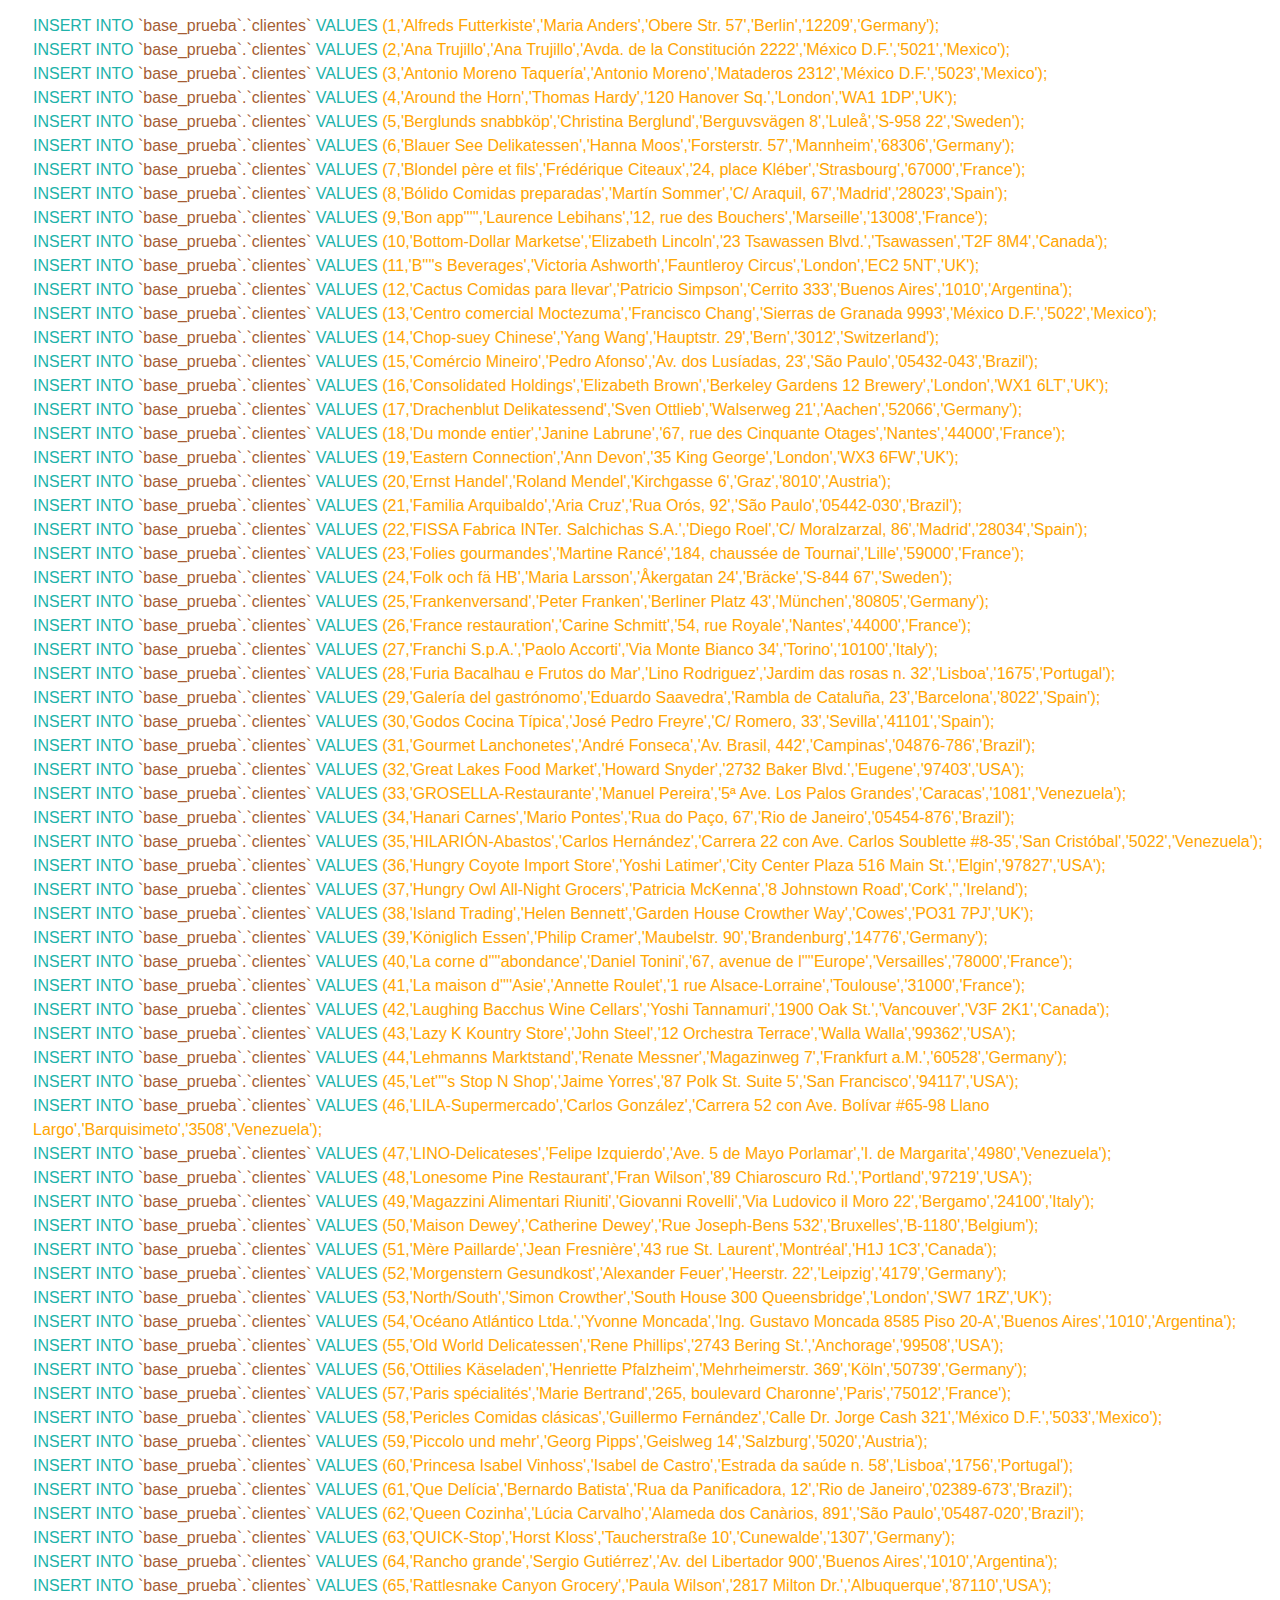
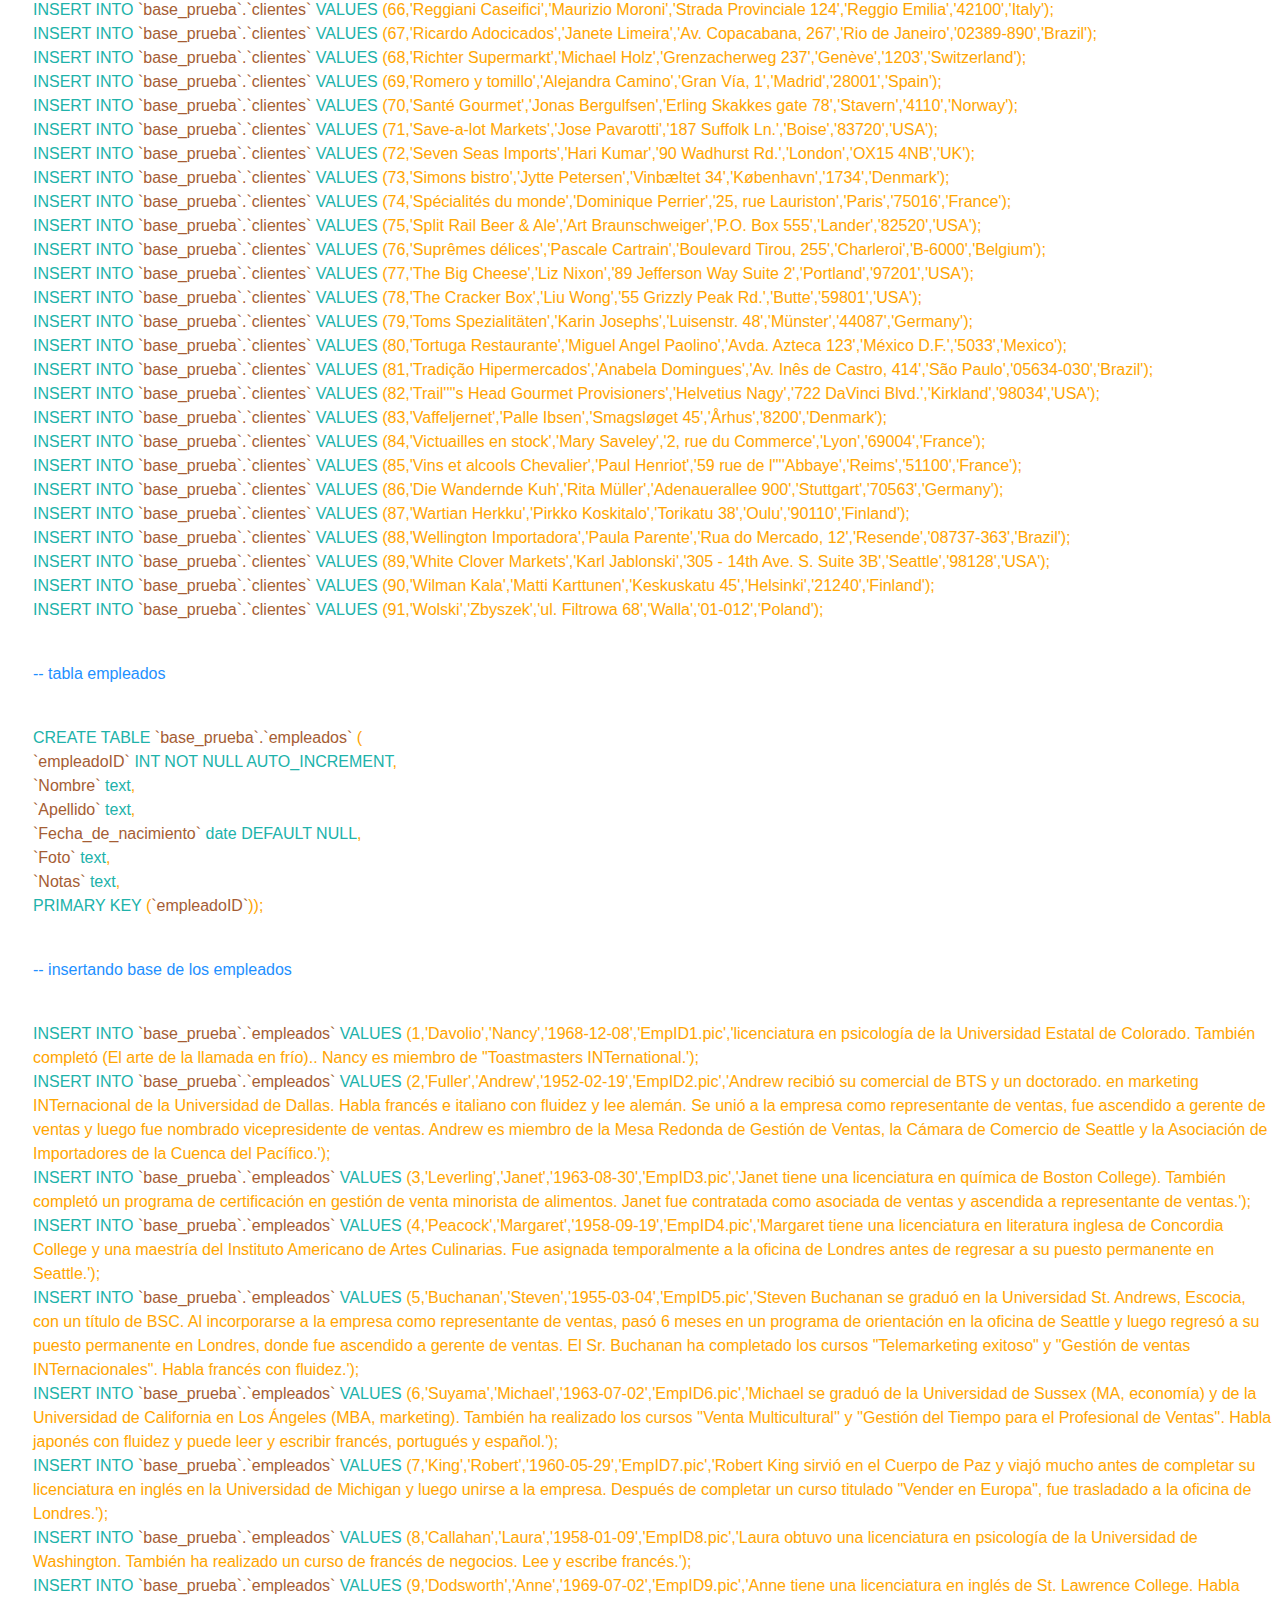
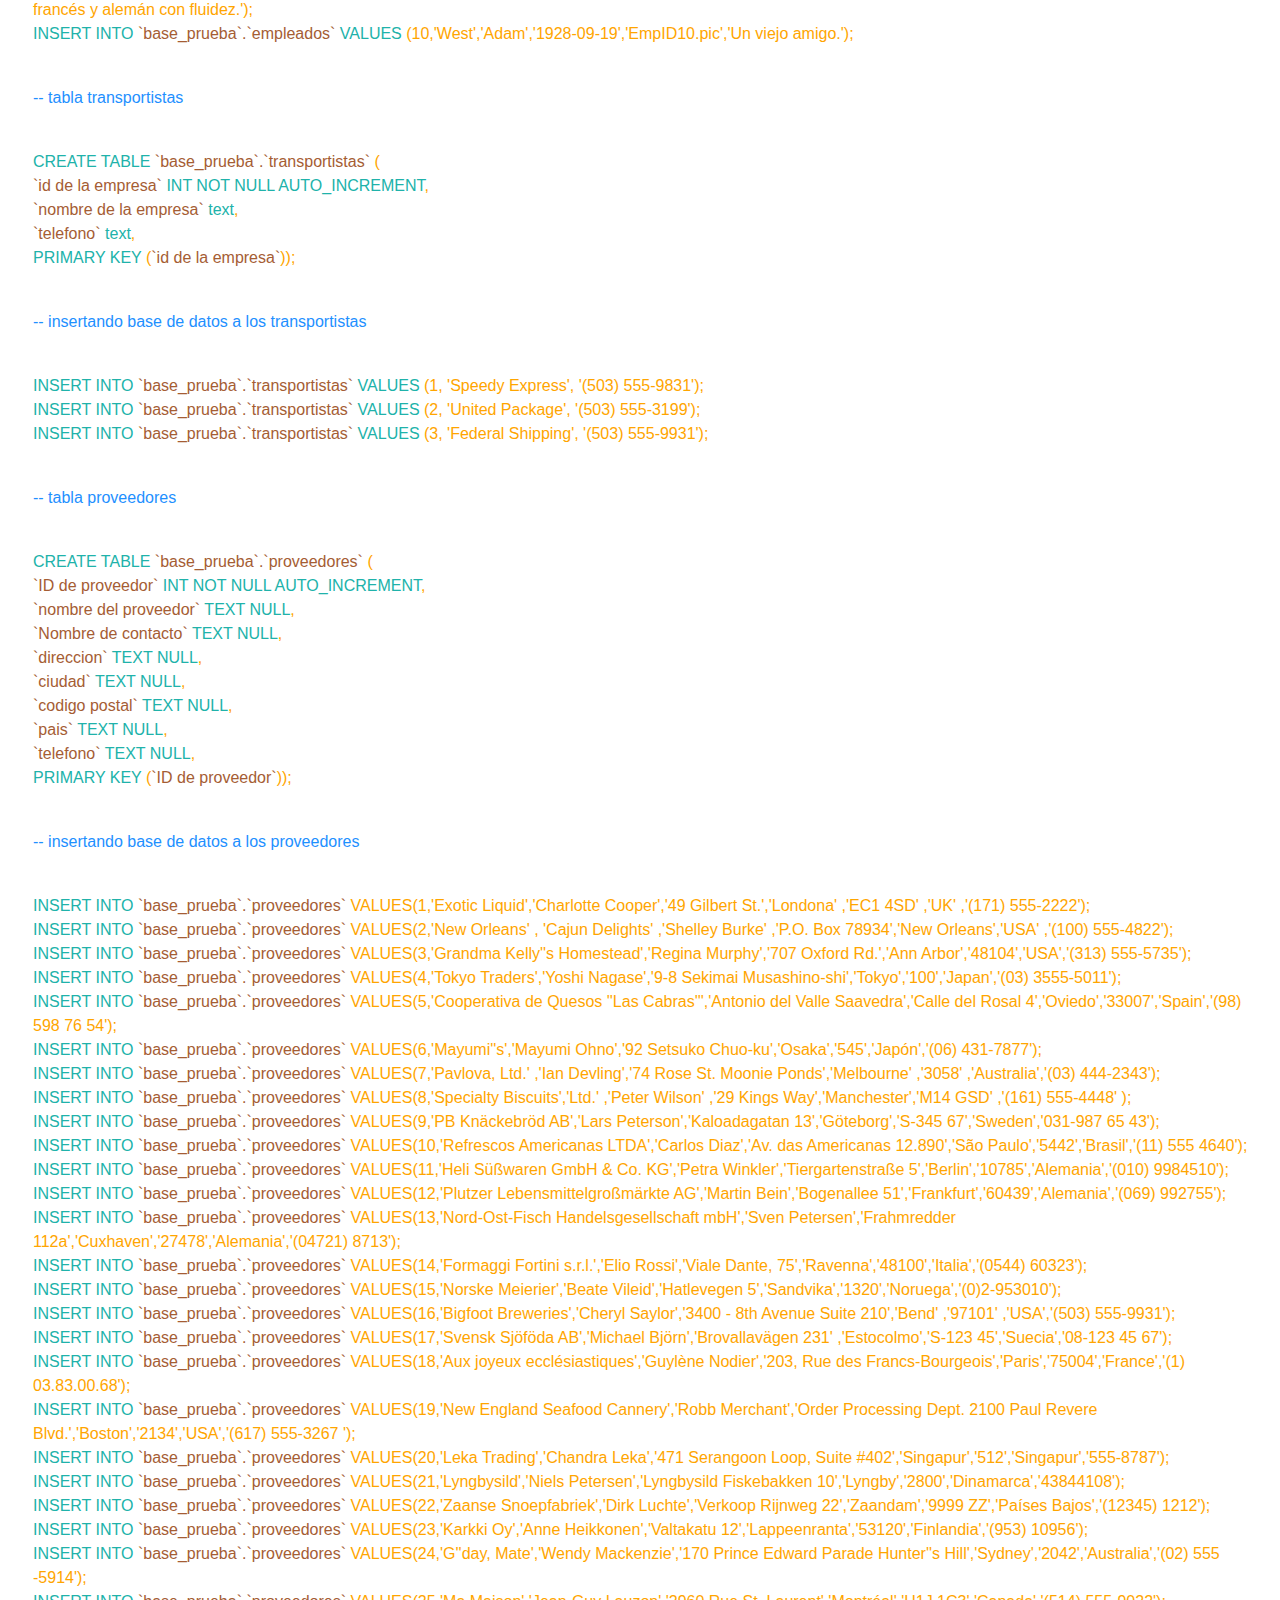
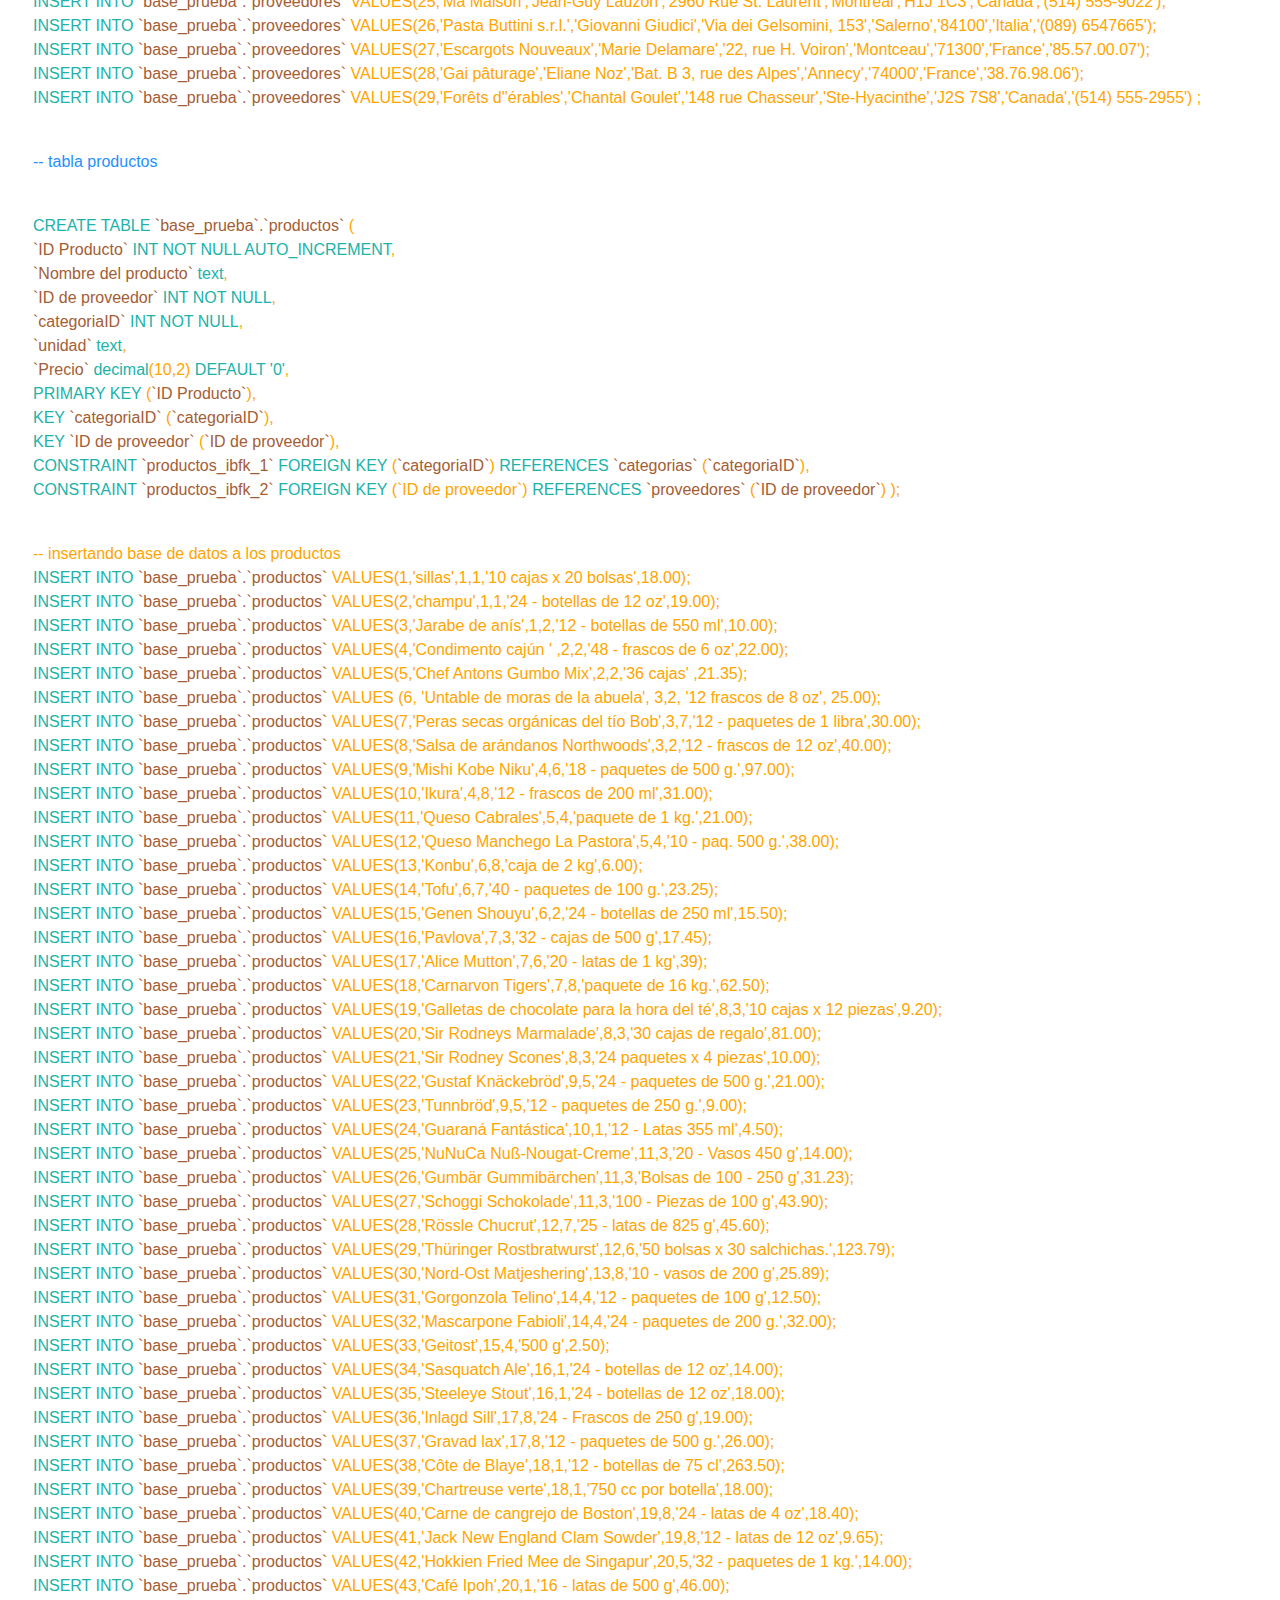
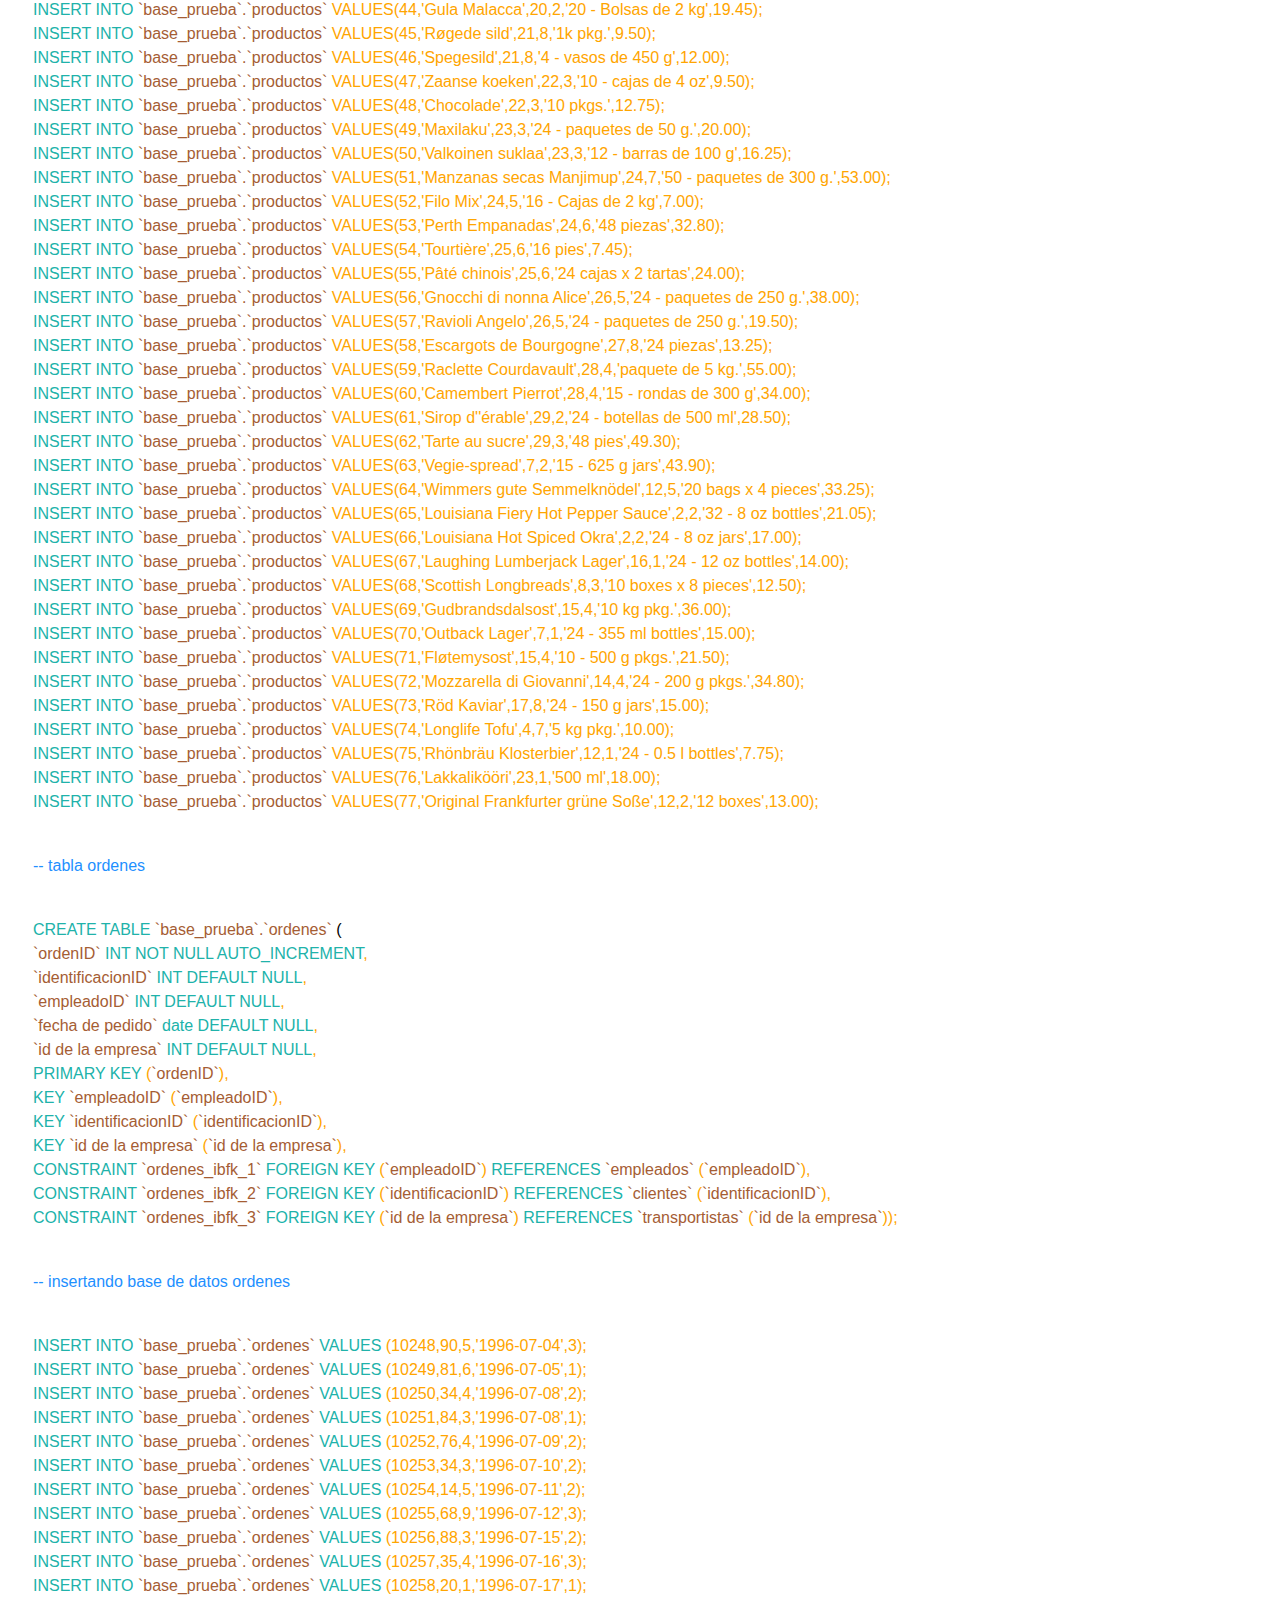
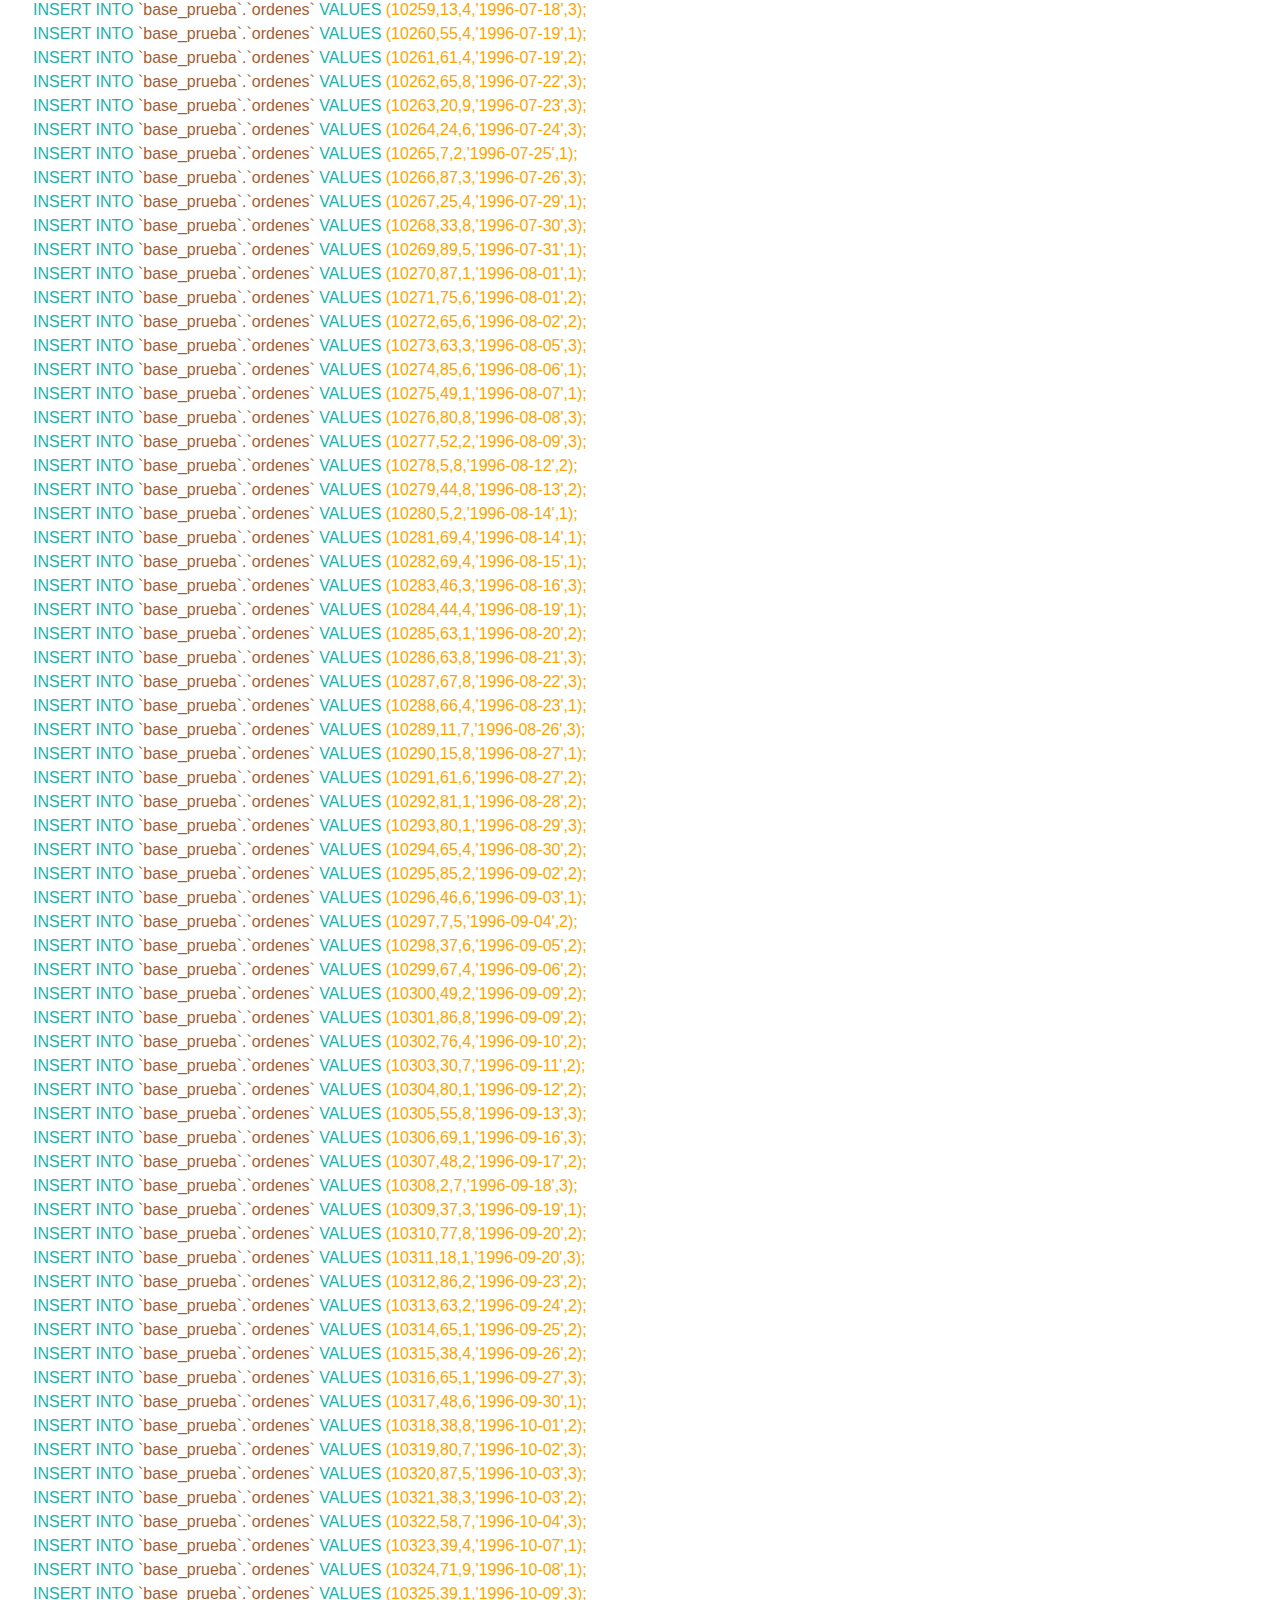
==== commit a5cd20bd: "si" ====
--- a/index.html
+++ b/index.html
@@ -5,8 +5,8 @@
     <meta charset="UTF-8">
     <meta name="viewport" content="width=device-width, initial-scale=1.0">
     <title>Base de datos MySQL</title>
-    <link rel="stylesheet" href="//estilos.cssestilos.css">
-    <link rel="stylesheet" href="//imagenes.css
+    <link rel="stylesheet" href="./estilos.css">
+    <link rel="stylesheet" href="./imagenes.css">
 </head>
 
 <body>
@@ -15,7 +15,7 @@
 
 
     <a target="_blank" href="https://github.com/Jovannypra">
-        <img class="icono" src="//img/github.png" alt="github">
+        <img class="icono" src="./img/github.png" alt="github">
     </a>
     <a target="_blank" href="https://www.instagram.com/jovannyrenaware/">
         <img class="icono" src="//img/instagram.png" alt="Instagram">
--- a/estilos.css
+++ b/estilos.css
@@ -0,0 +1,60 @@
+.contenedor {
+    text-align: center;
+}
+
+.contenedor_pre {
+    margin-left: 25px;
+    line-height: 1.5;
+    font-family: 'Segoe UI', Tahoma, Geneva, Verdana, sans-serif;
+    
+}
+
+.comentario {
+    color: dodgerblue;
+}
+
+.create {
+    color: lightseagreen;
+}
+
+.nombres {
+    color: rgb(165, 93, 52);
+}
+
+.info {
+    color: orange;
+}
+
+p {
+    color: orange;
+    margin-top: 0;
+    margin-bottom: 0;
+}
+
+.tabla {
+    margin-top: 40px;
+    margin-bottom: 40px;
+
+}
+
+.estilo_P{
+    font-size: 18px;
+}
+
+.boton{
+    margin-top: 25px;
+    margin-bottom: 25px;
+}
+
+#miDiv{
+    display: none;
+}
+.boton_p{
+    font-size: 25px;
+}
+.boton_p_2{
+    color: black;
+}
+a{
+    text-decoration: none;
+}--- a/imagenes.css
+++ b/imagenes.css
@@ -0,0 +1,99 @@
+
+
+
+.imagen2 {
+    width: 90%;
+
+}
+
+.css-button-sliding-to-top--blue {
+    min-width: 130px;
+    height: 40px;
+    color: #fff;
+    padding: 5px 10px;
+    font-weight: bold;
+    cursor: pointer;
+    transition: all 0.3s ease;
+    position: relative;
+    display: inline-block;
+    outline: none;
+    border-radius: 5px;
+    z-index: 0;
+    background: #fff;
+    overflow: hidden;
+    border: 2px solid #2c0b8e;
+    color: #2c0b8e;
+}
+
+.css-button-sliding-to-top--blue:hover {
+    color: #fff;
+}
+
+.css-button-sliding-to-top--blue:hover:after {
+    height: 100%;
+}
+
+.css-button-sliding-to-top--blue:after {
+    content: "";
+    position: absolute;
+    z-index: -1;
+    transition: all 0.3s ease;
+    left: 0;
+    bottom: 0;
+    height: 0;
+    width: 100%;
+    background: #2c0b8e;
+}
+
+.css-button-sliding-to-bottom--black {
+    min-width: 130px;
+    height: 40px;
+    color: #fff;
+    padding: 5px 10px;
+    font-weight: bold;
+    cursor: pointer;
+    transition: all 0.3s ease;
+    position: relative;
+    display: inline-block;
+    outline: none;
+    border-radius: 5px;
+    z-index: 0;
+    background: #fff;
+    overflow: hidden;
+    border: 2px solid #212529;
+    color: #212529;
+}
+
+.css-button-sliding-to-bottom--black:hover {
+    color: #fff;
+}
+
+.css-button-sliding-to-bottom--black:hover:after {
+    height: 100%;
+}
+
+.css-button-sliding-to-bottom--black:after {
+    content: "";
+    position: absolute;
+    z-index: -1;
+    transition: all 0.3s ease;
+    left: 0;
+    top: 0;
+    height: 0;
+    width: 100%;
+    background: #212529;
+}
+
+.redes-sociales {
+    display: flex;
+    width: 100%;
+    margin-top: 50px;
+    justify-content: center;
+    gap: 25px;
+}
+
+.icono {
+    width: 50px;
+    height: 50px;
+}
+
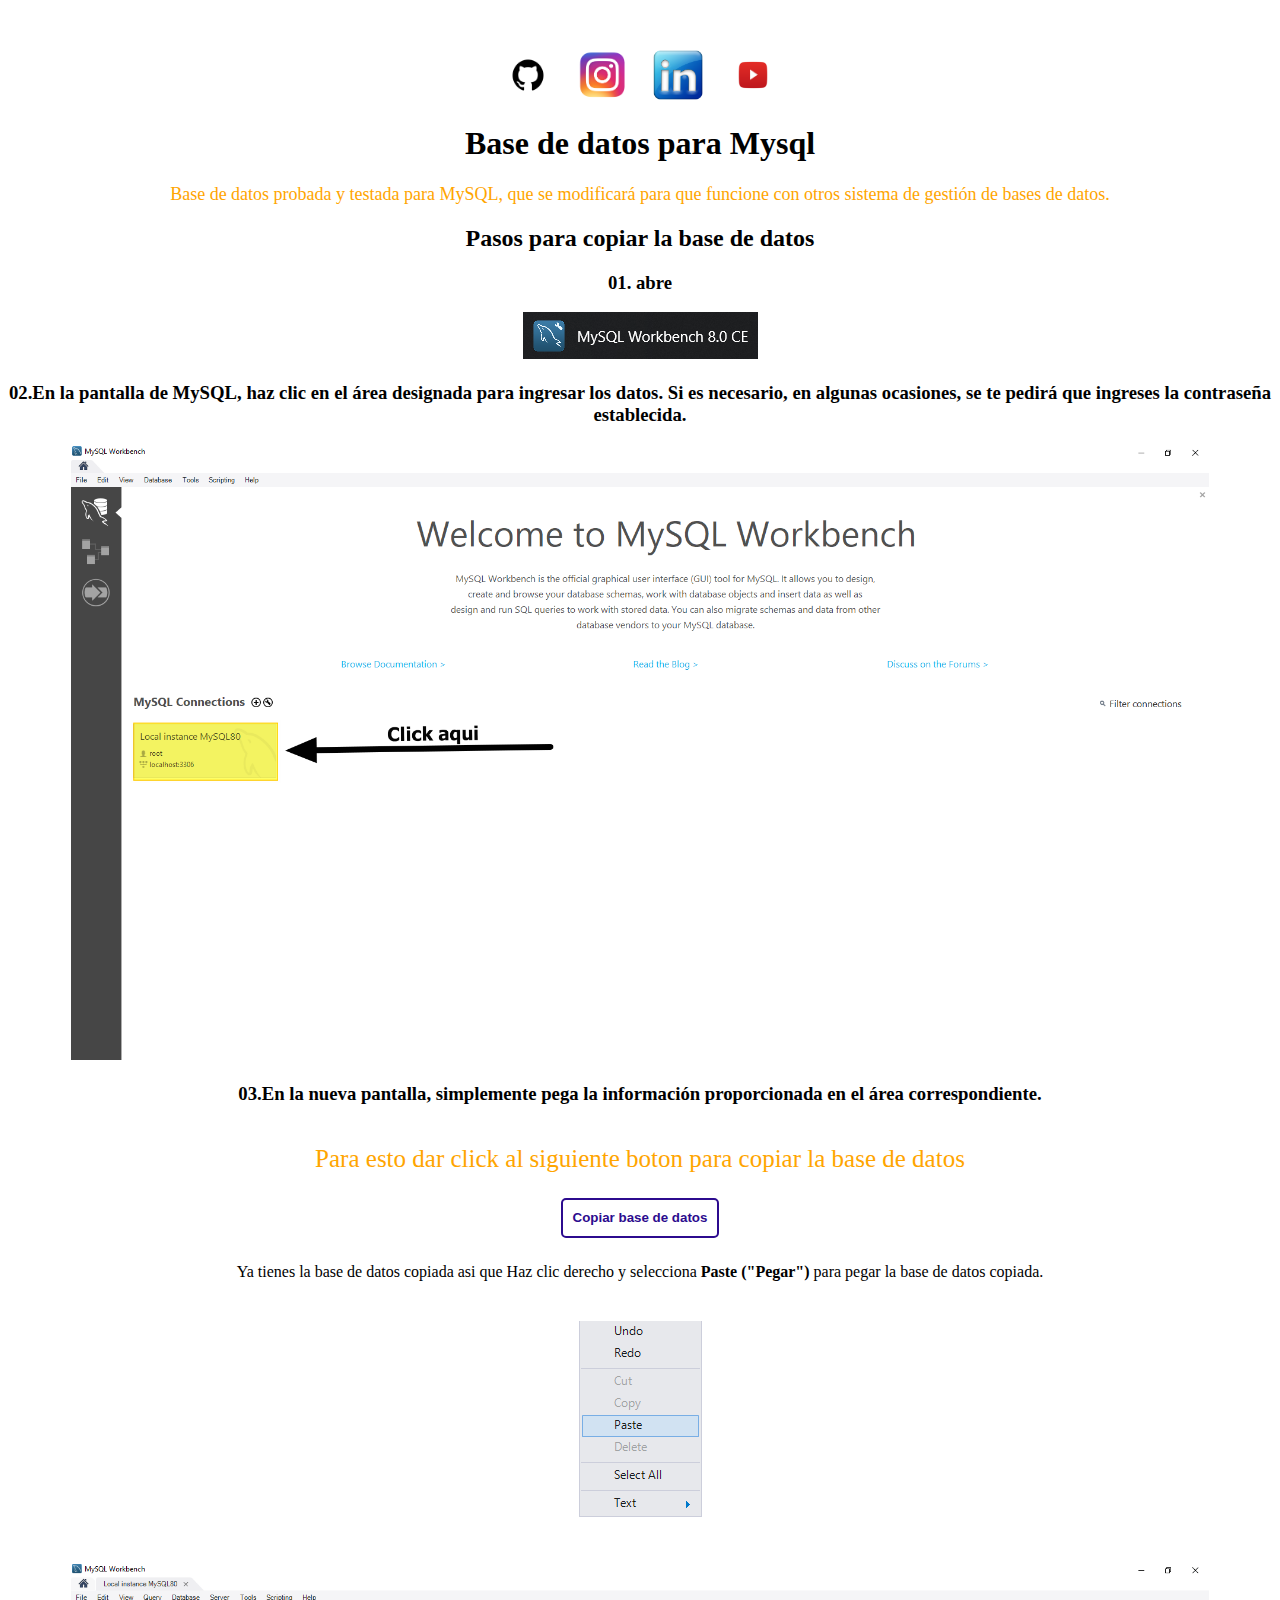
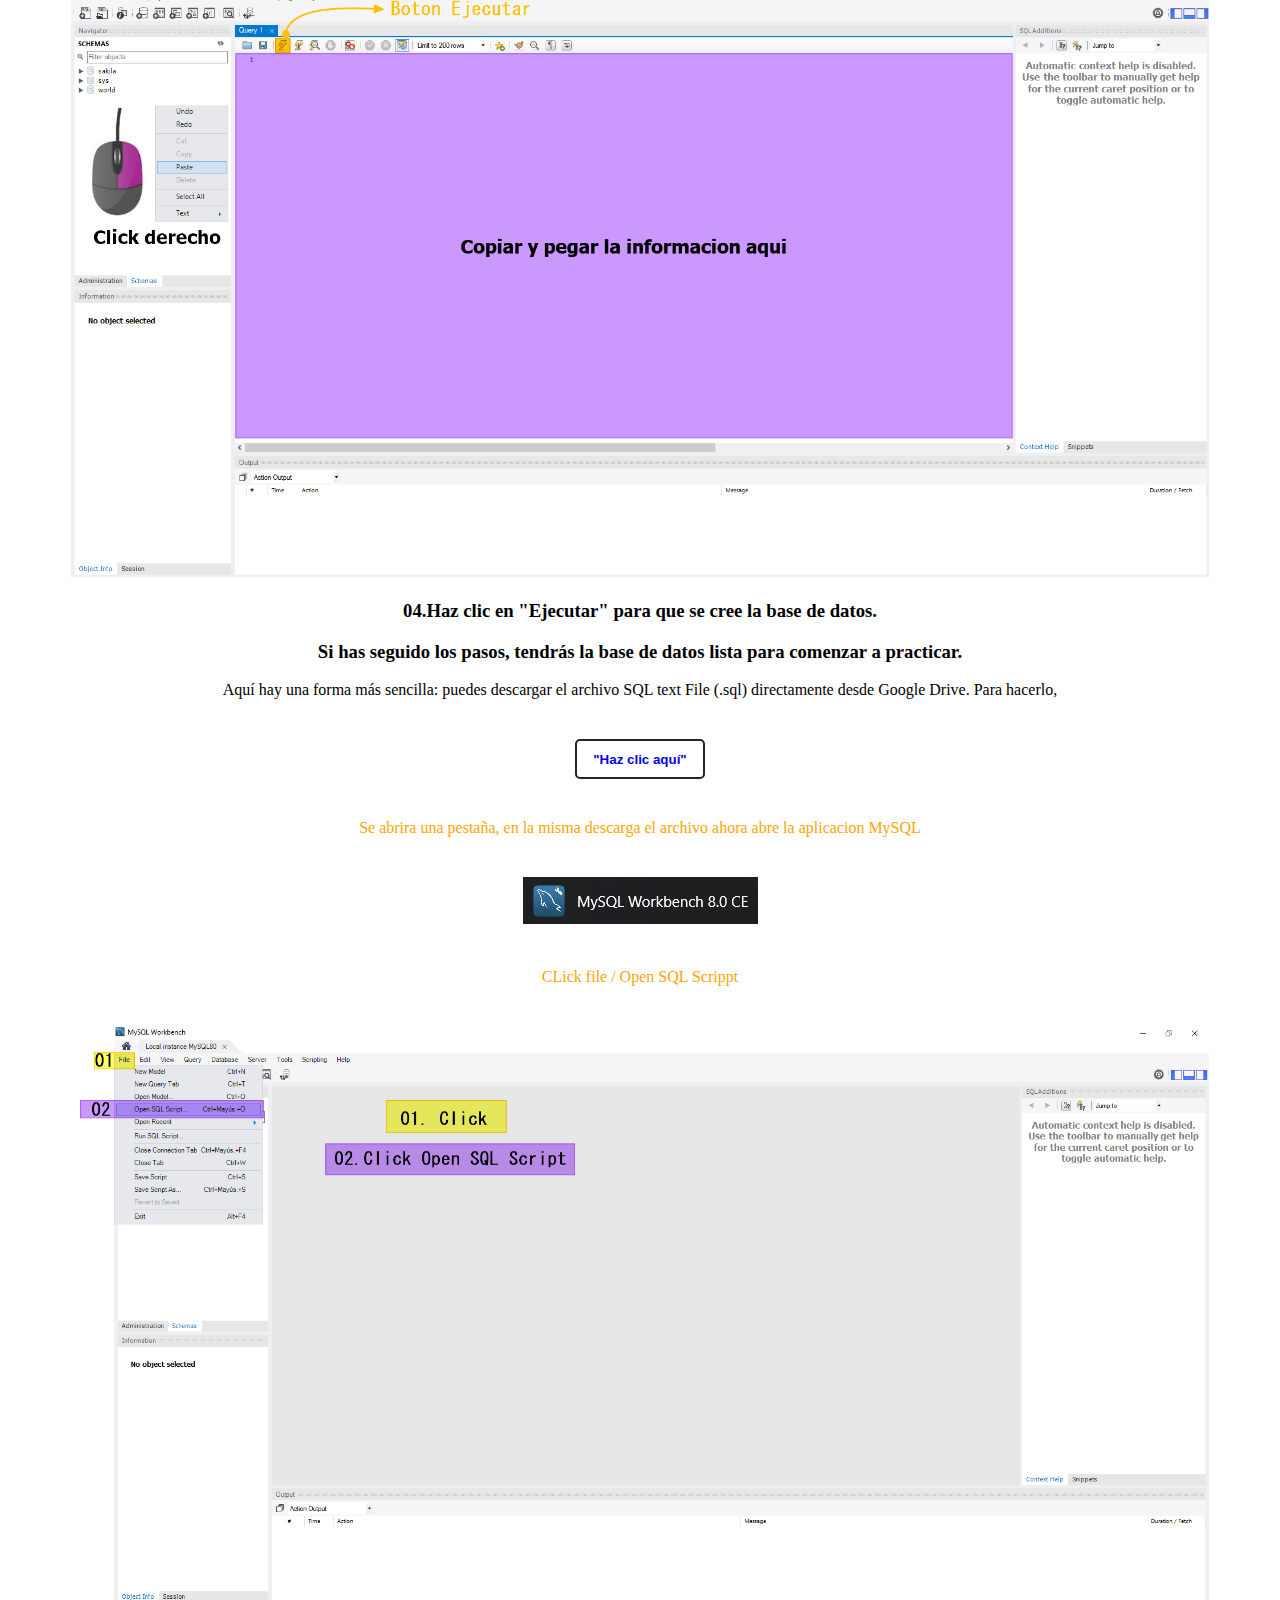
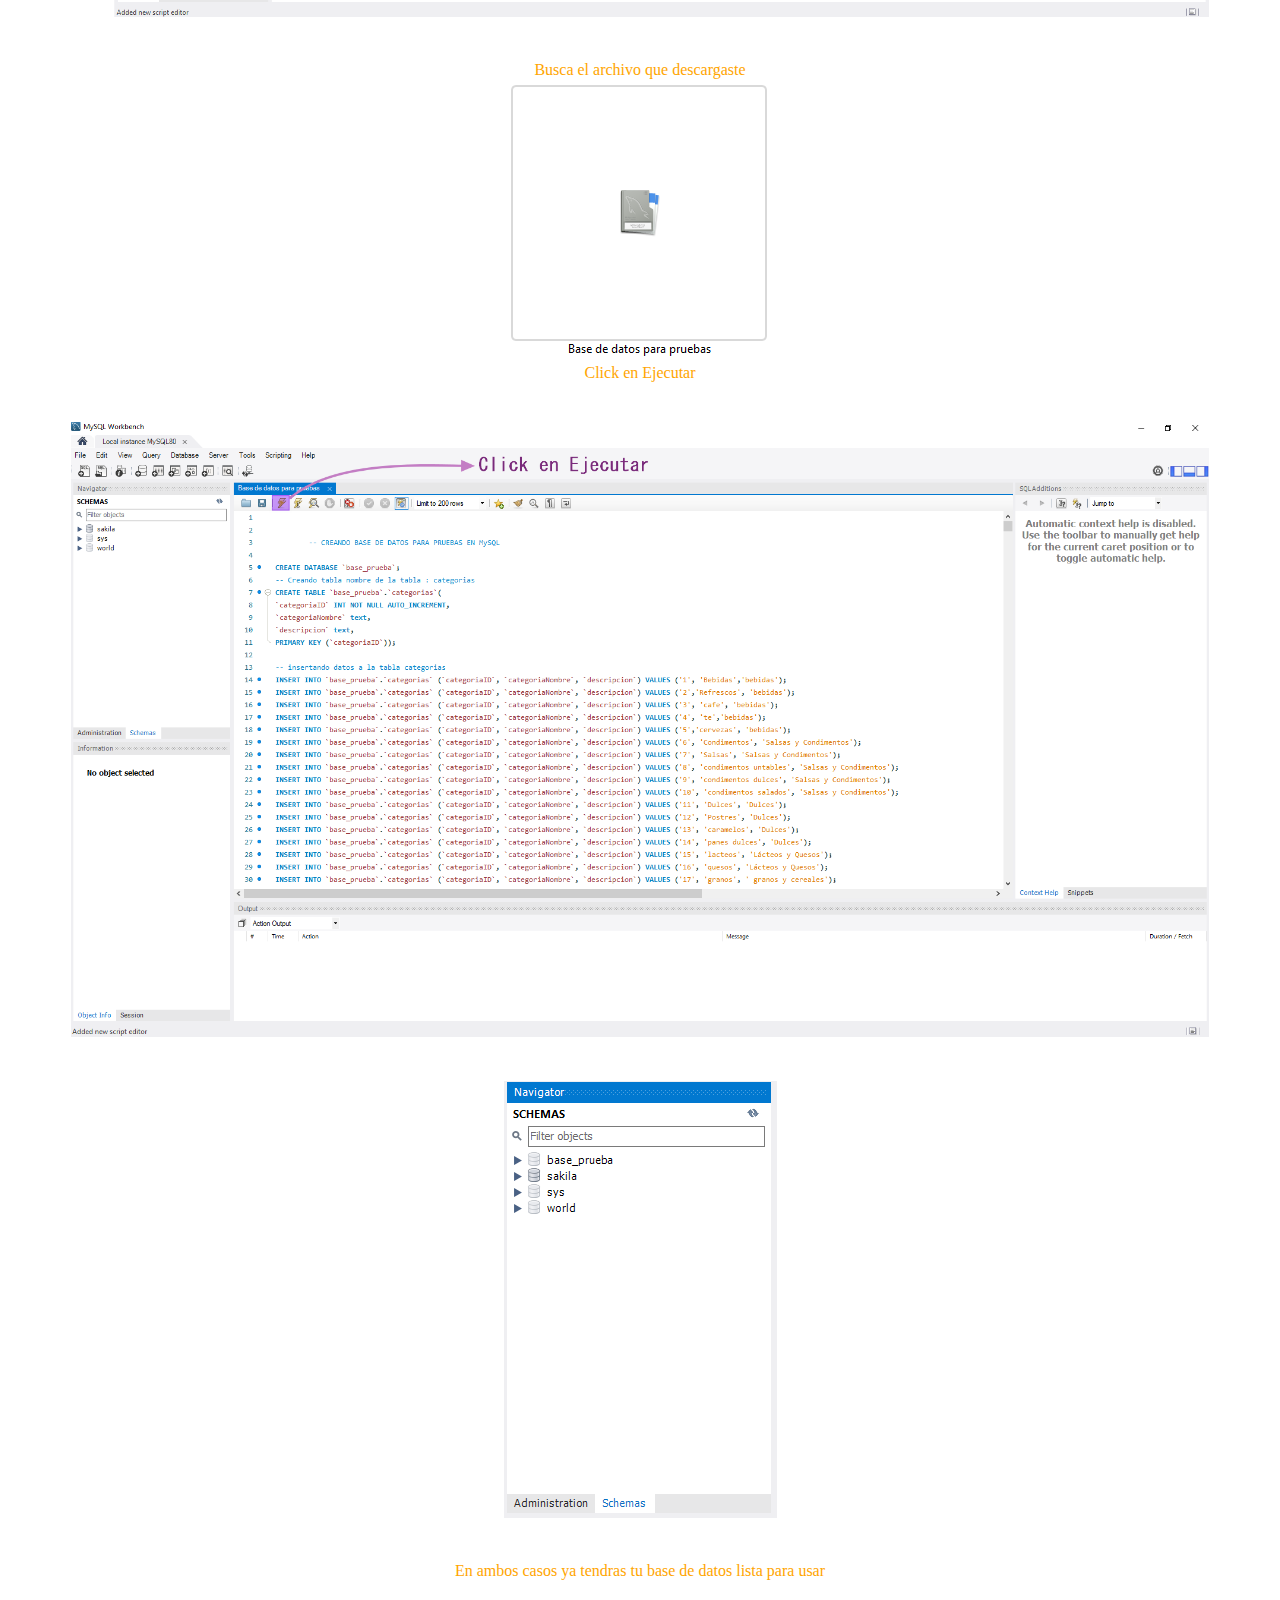
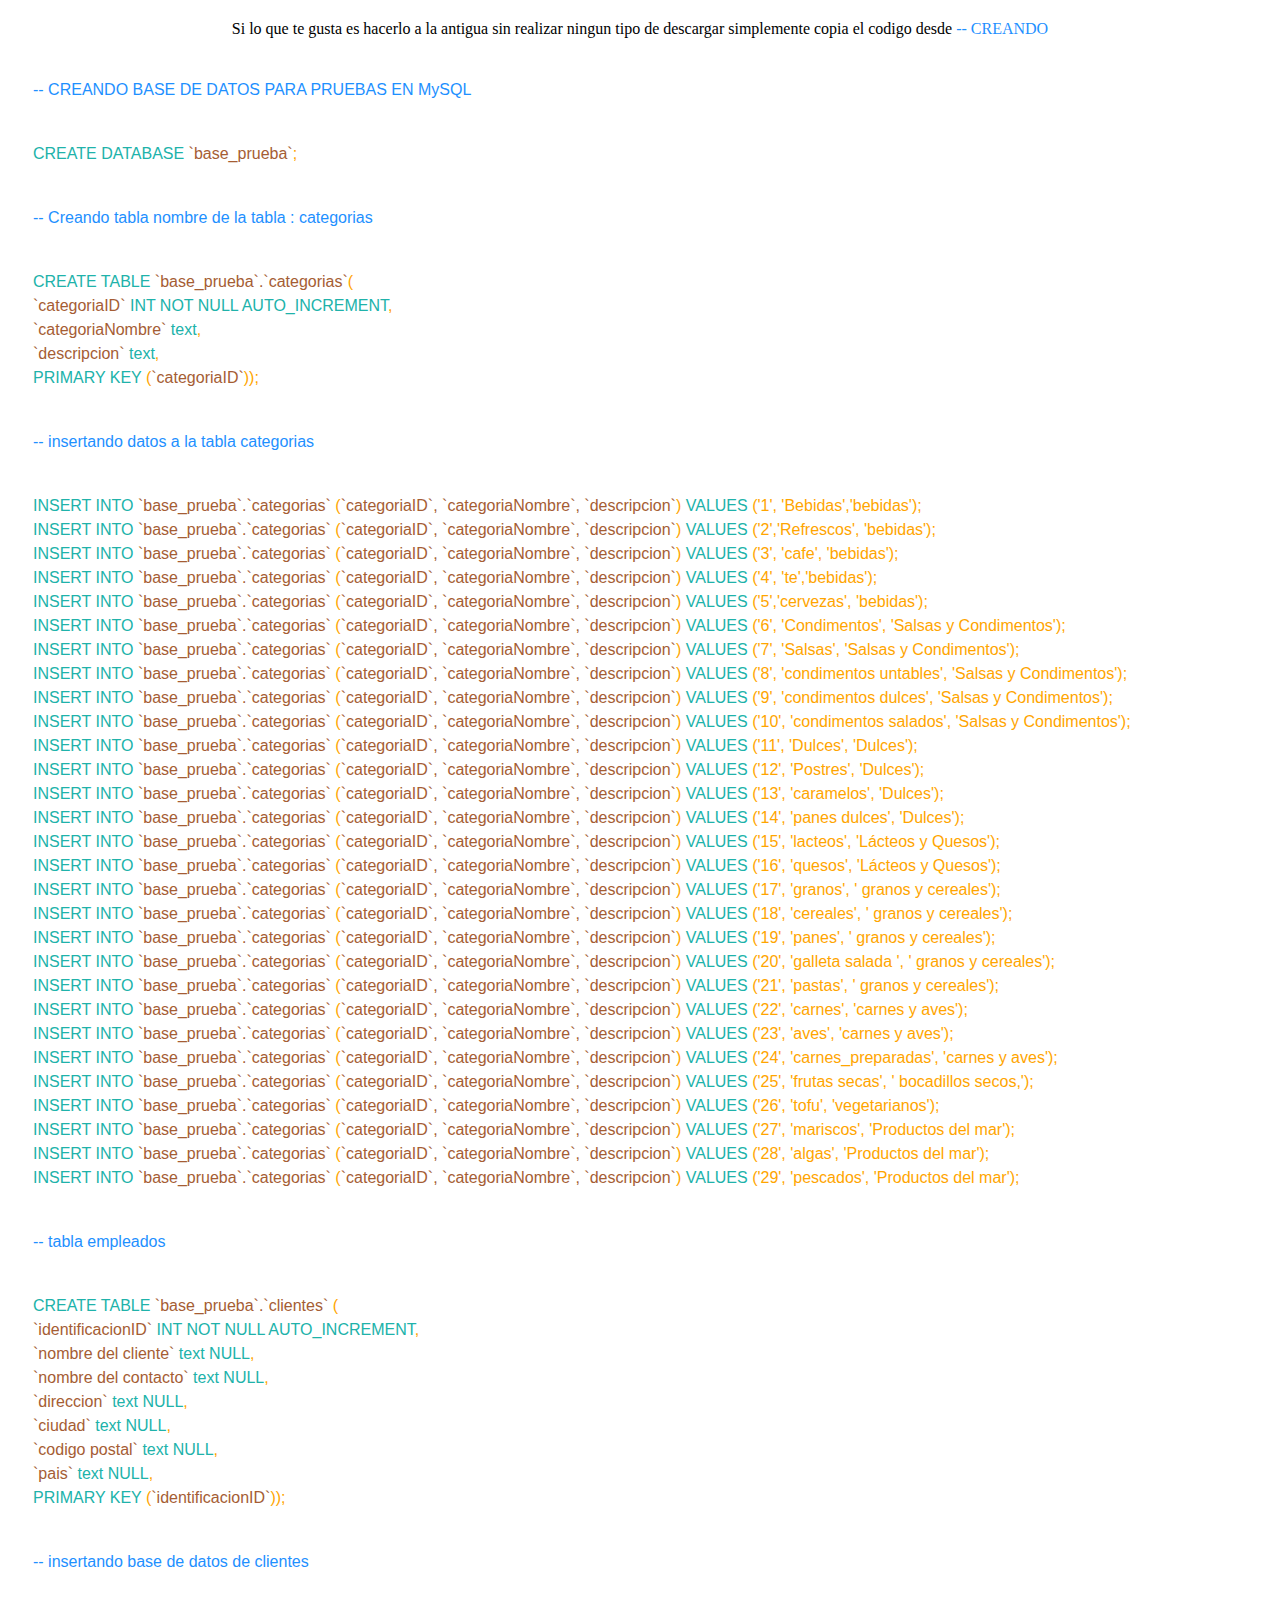
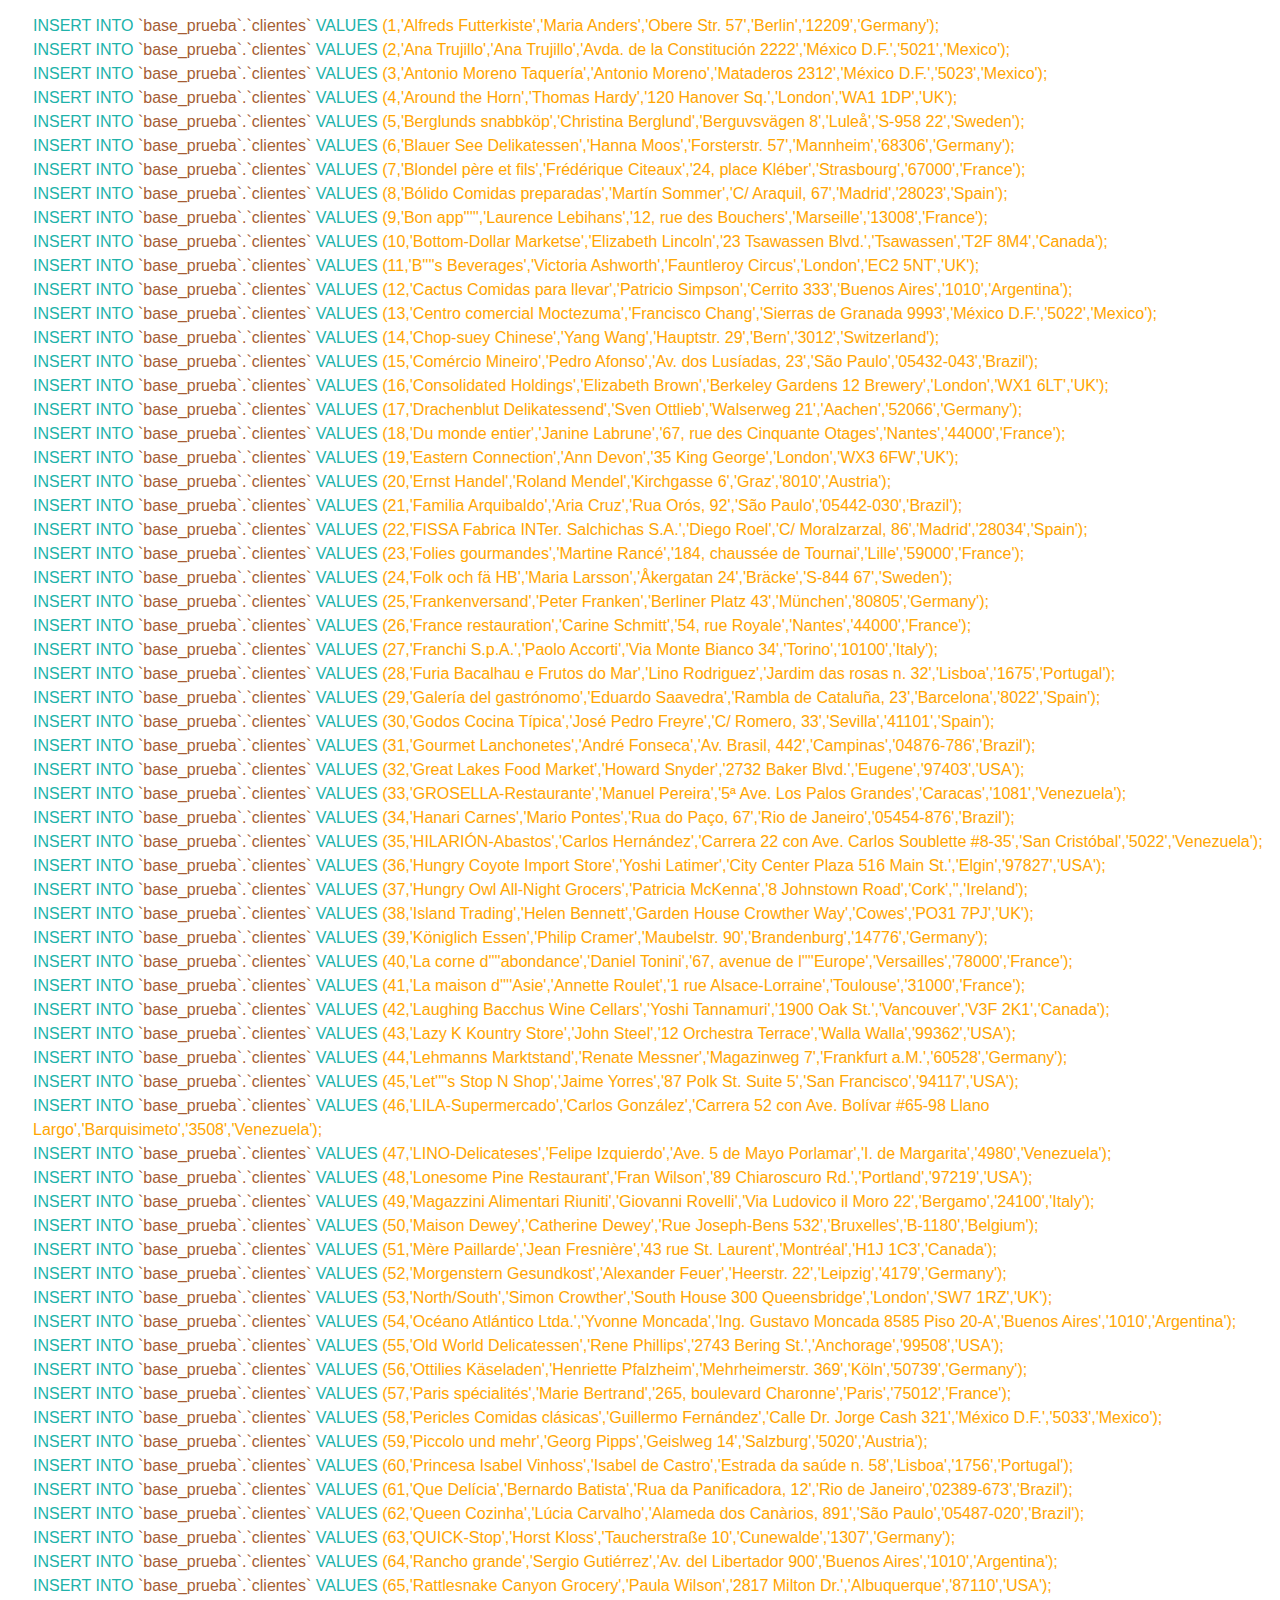
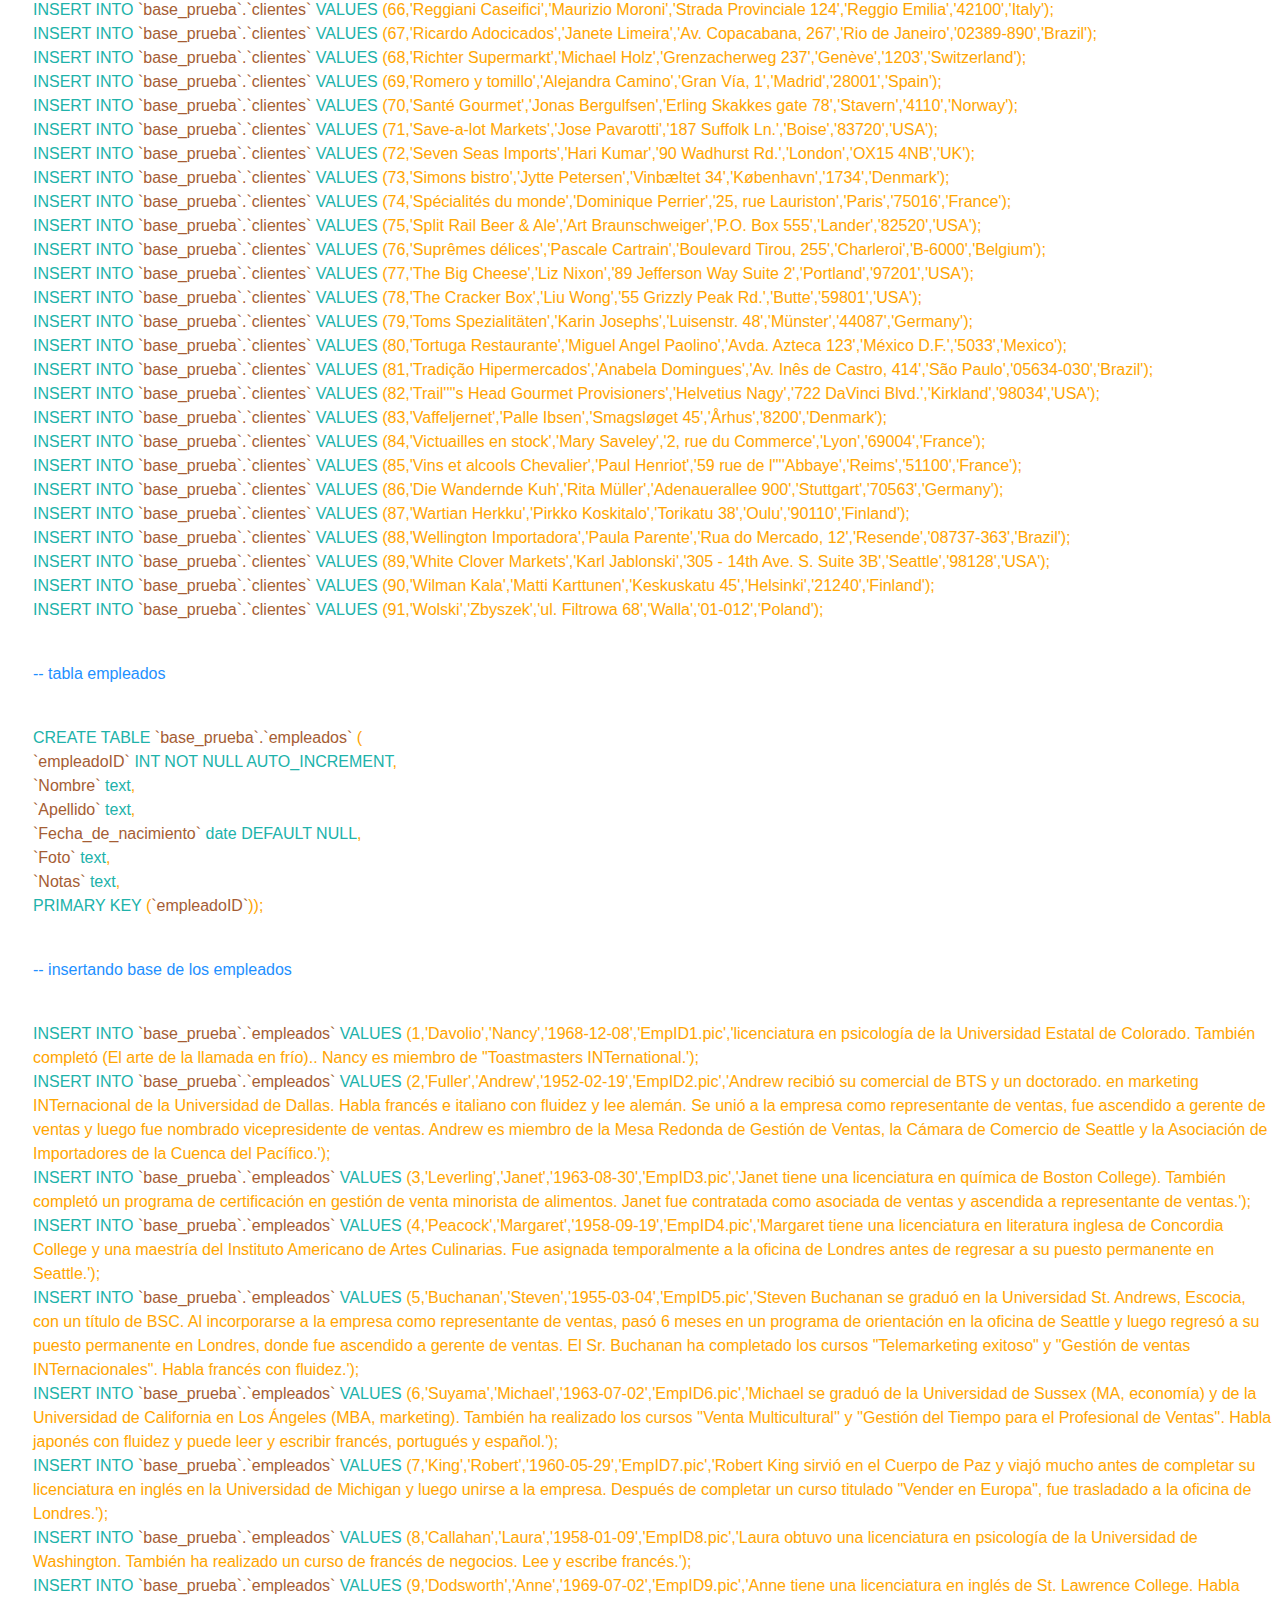
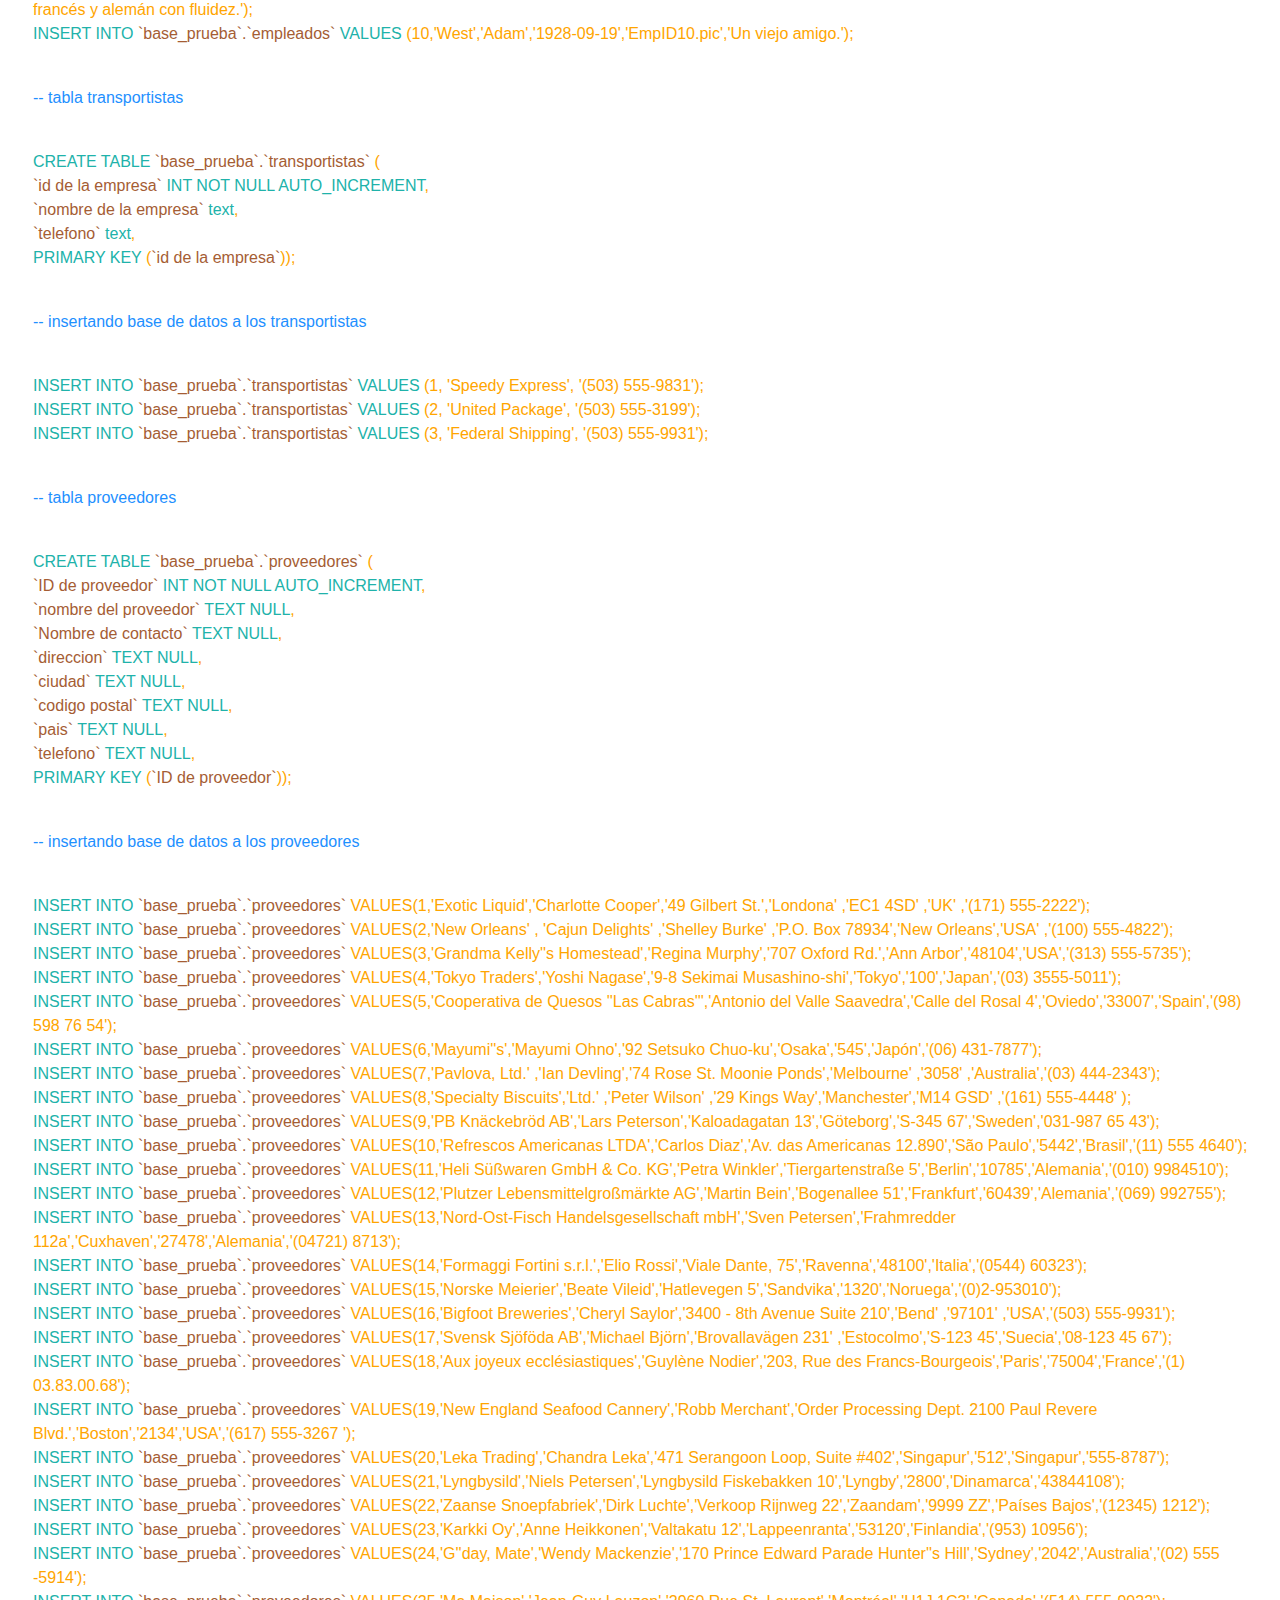
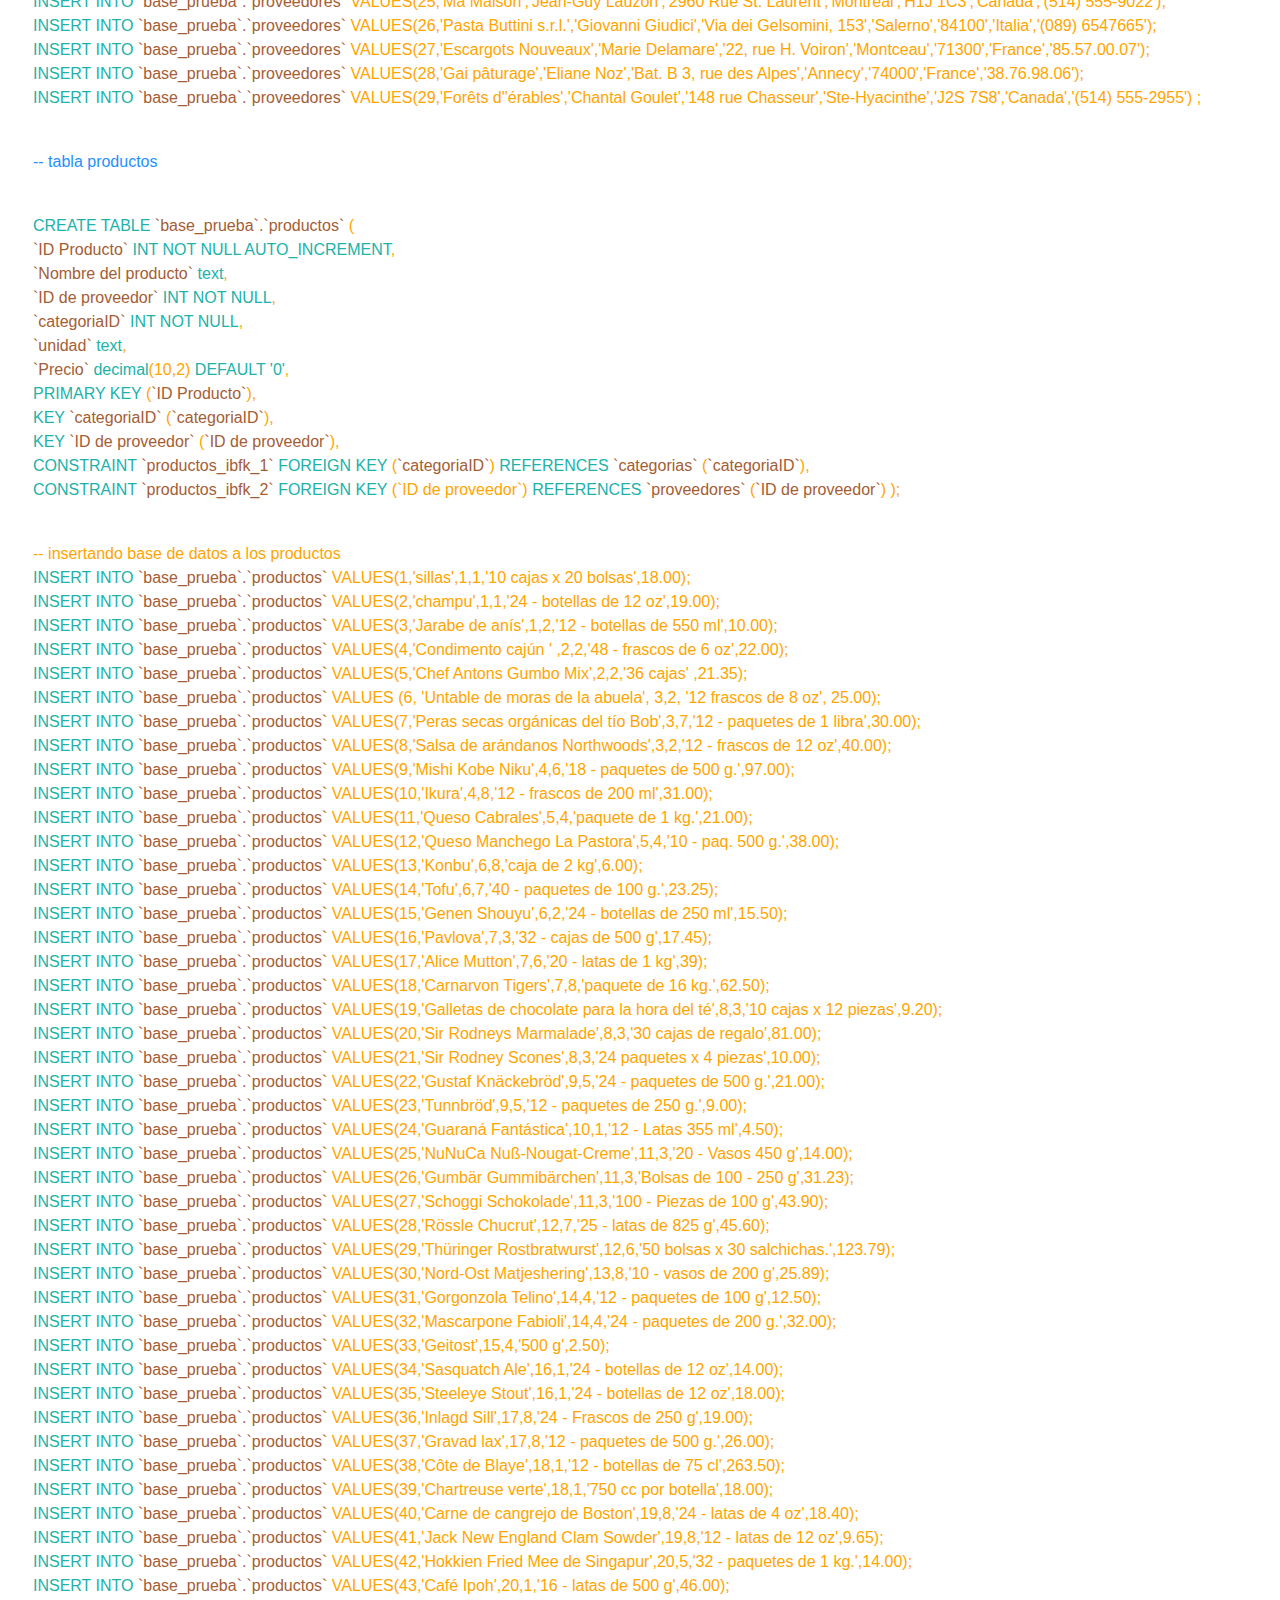
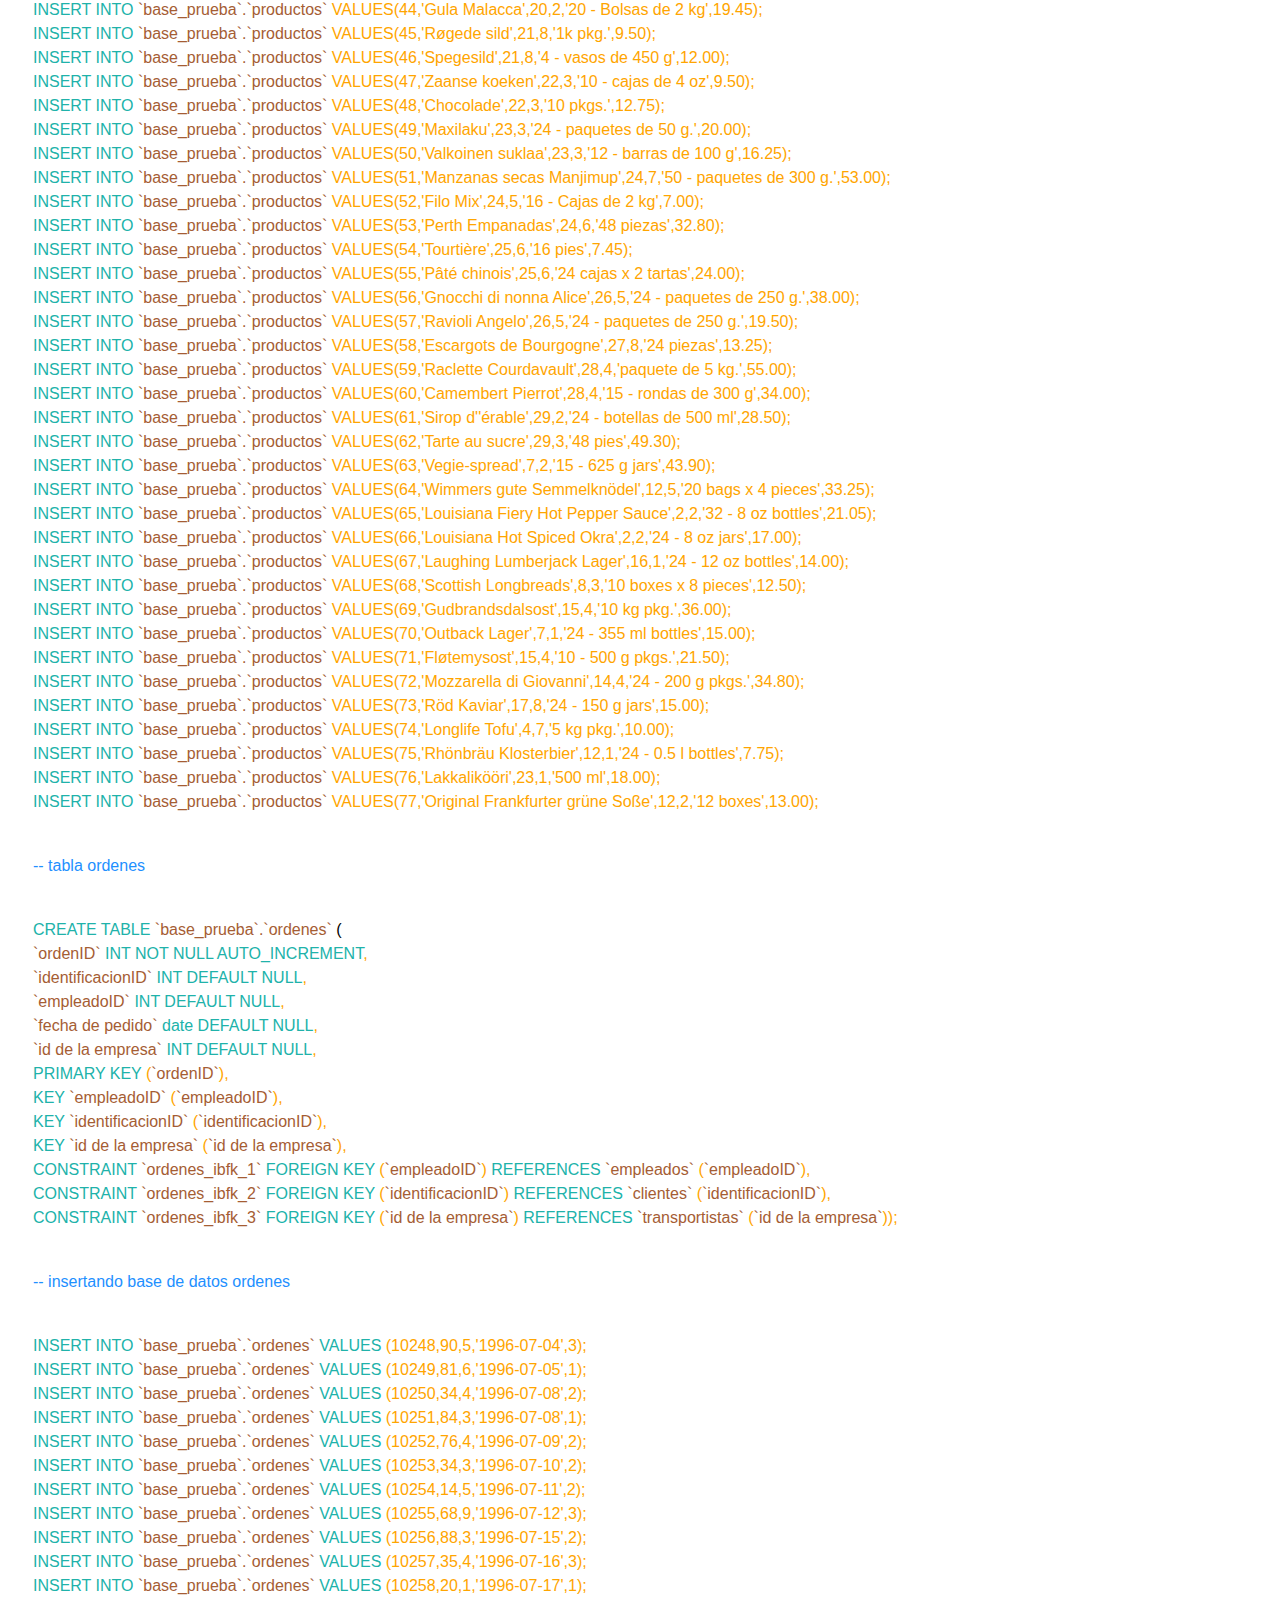
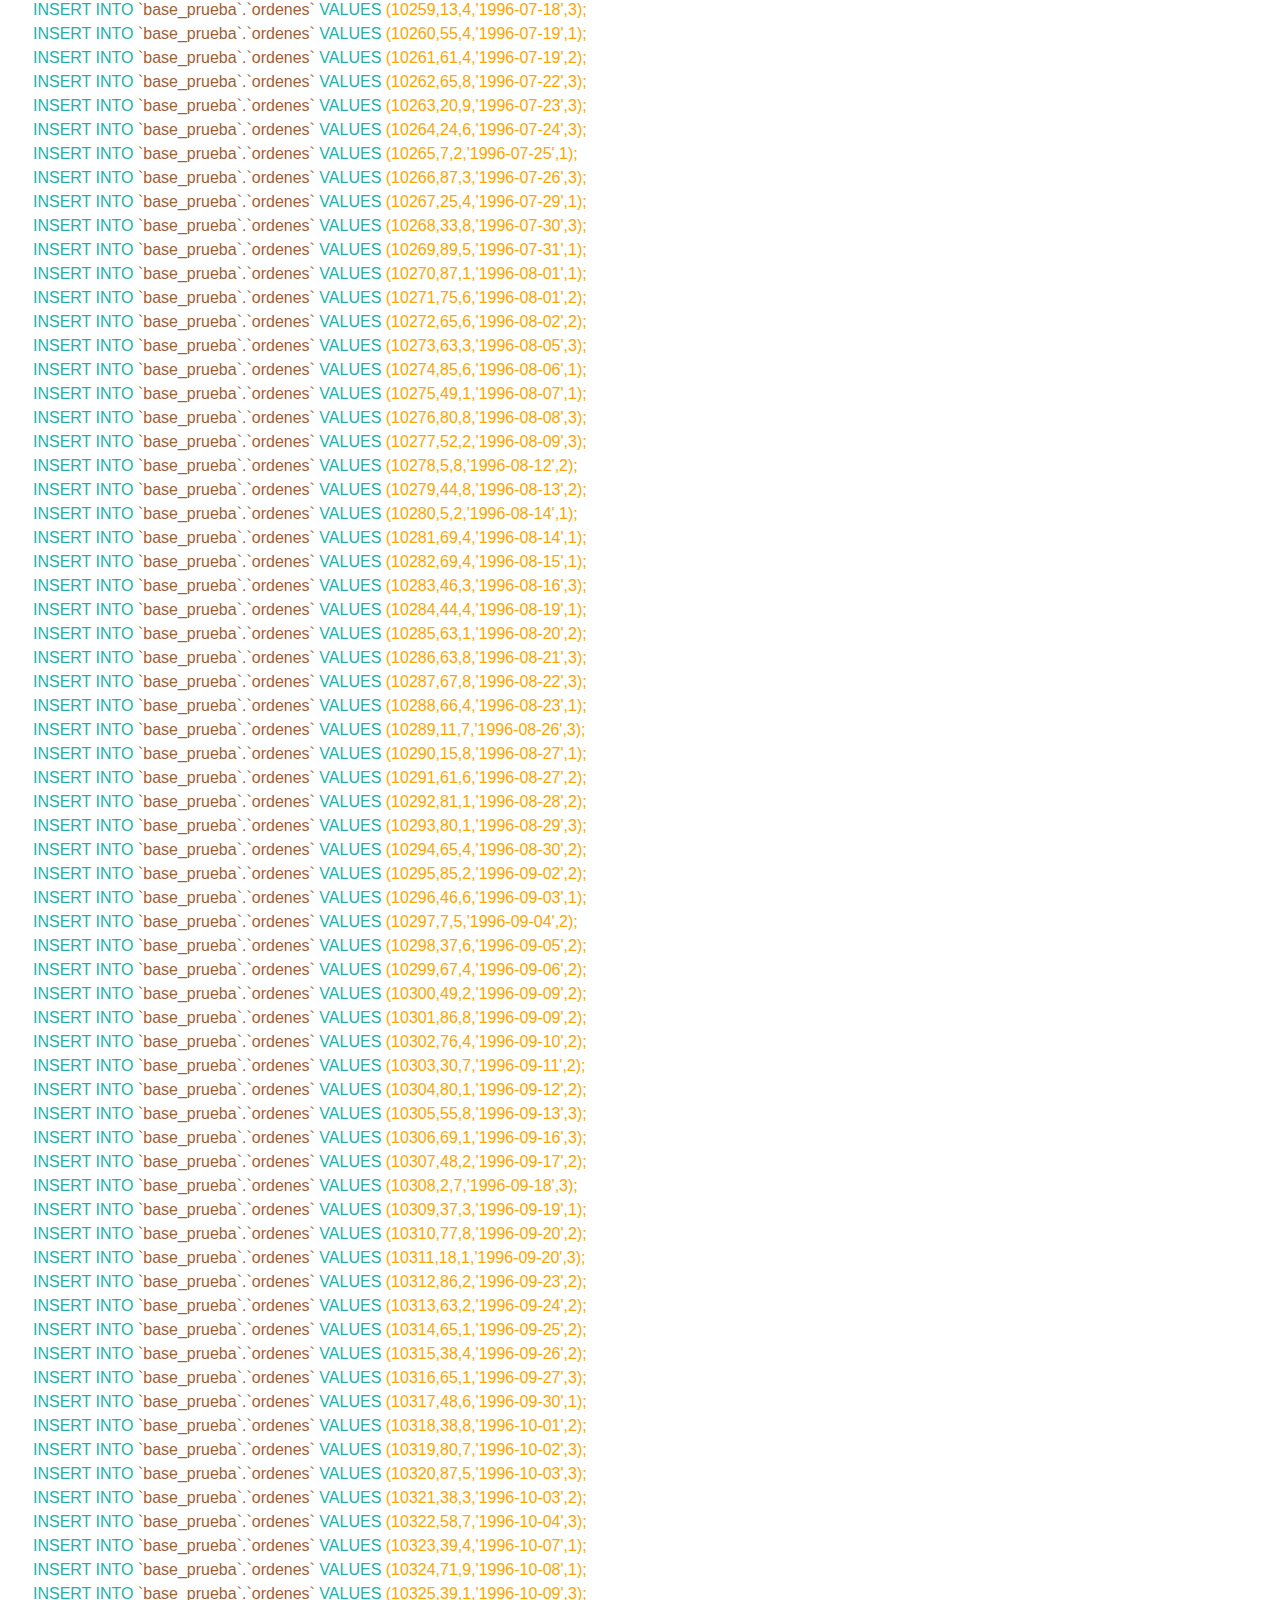
==== commit 66e8cc7c: "si" ====
--- a/index.html
+++ b/index.html
@@ -18,13 +18,13 @@
         <img class="icono" src="./img/github.png" alt="github">
     </a>
     <a target="_blank" href="https://www.instagram.com/jovannyrenaware/">
-        <img class="icono" src="//img/instagram.png" alt="Instagram">
+        <img class="icono" src="./img/instagram.png" alt="Instagram">
     </a>
     <a target="_blank" class="linkedin" href="https://www.linkedin.com/in/jovannypra/">
-        <img class="icono" src="//img/linkedin.png" alt="Instagram">
+        <img class="icono" src="./img/linkedin.png" alt="Instagram">
     </a>
     <a target="_blank" href="https://www.youtube.com/channel/UCiBDNL7YQr61V8FxChAqtBA">
-        <img class="icono" src="//img/youtube.png" alt="youtube">
+        <img class="icono" src="./img/youtube.png" alt="youtube">
     </a>
     </div>
 
@@ -33,15 +33,26 @@
     <div class="contenedor">
 
         <h1>Base de datos para Mysql</h1>
+<!--! VIDEO -- VEDEO --VIDEO -- VEDEO --VIDEO -- VEDEO --VIDEO -- VEDEO --VIDEO -- VEDEO --VIDEO -- VEDEO --VIDEO -- VEDEO -- -->
+
+
+
+
+
+
+
+
+<!--! VIDEO -- VEDEO --VIDEO -- VEDEO --VIDEO -- VEDEO --VIDEO -- VEDEO --VIDEO -- VEDEO --VIDEO -- VEDEO --VIDEO -- VEDEO -- -->
+
         <p class="estilo_P">Base de datos probada y testada para MySQL, que se modificará para que funcione con otros
             sistema de gestión
             de bases de datos.</p>
         <h2>Pasos para copiar la base de datos</h2>
         <h3>01. abre </h3>
-        <img src="/img/Imagen 1.png" alt="Imagen MySQL">
+        <img src="./img/Imagen 1.png" alt="Imagen MySQL">
         <h3>02.En la pantalla de MySQL, haz clic en el área designada para ingresar los datos. Si es necesario, en
             algunas ocasiones, se te pedirá que ingreses la contraseña establecida.</h3>
-        <img class="imagen2" src="/img/Imagen 2.png" alt="">
+        <img class="imagen2" src="./img/Imagen 2.png" alt="">
         <h3>03.En la nueva pantalla, simplemente pega la información proporcionada en el área correspondiente.</h3>
 
 
@@ -62,11 +73,11 @@
         </p>
         <p class="boton_p_2 ">Ya tienes la base de datos copiada asi que Haz clic derecho y selecciona <strong>Paste
                 ("Pegar")</strong> para pegar la base de datos copiada.</p>
-        <div class="tabla"><img src="/img/Imagen 5.png" alt="imagen de pegar "></div>
+        <div class="tabla"><img src="./img/Imagen 5.png" alt="imagen de pegar "></div>
 
         <!--!   fin de boton -->
 
-        <img class="imagen2" src="/img/Imagen 3.png" alt="">
+        <img class="imagen2" src="./img/Imagen 3.png" alt="">
         <h3>04.Haz clic en "Ejecutar" para que se cree la base de datos.</h3>
         <h3>Si has seguido los pasos, tendrás la base de datos lista para comenzar a practicar.</h3>
         <p class="boton_p_2">Aquí hay una forma más sencilla: puedes descargar el archivo SQL text File (.sql)
@@ -82,12 +93,12 @@
 
         <p>CLick file / Open SQL Scrippt</p>
 
-        <div class="tabla"><img class="imagen2" src="/img/Imagen 7.png" alt=""></div>
+        <div class="tabla"><img class="imagen2" src="./img/Imagen 7.png" alt=""></div>
         <p>Busca el archivo que descargaste </p>
-        <img src="/img/Imagen 8.png" alt="">
+        <img src="./img/Imagen 8.png" alt="">
         <p>Click en Ejecutar</p>
-        <div class="tabla"><img class="imagen2" src="/img/Imagen 9.png" alt=""></div>
-        <div class="tabla"> <img src="/img/Imagen 10.png" alt=""></div>
+        <div class="tabla"><img class="imagen2" src="./img/Imagen 9.png" alt=""></div>
+        <div class="tabla"> <img src="./img/Imagen 10.png" alt=""></div>
         <div class="tabla">
             <p>En ambos casos ya tendras tu base de datos lista para usar</p>
         </div>
